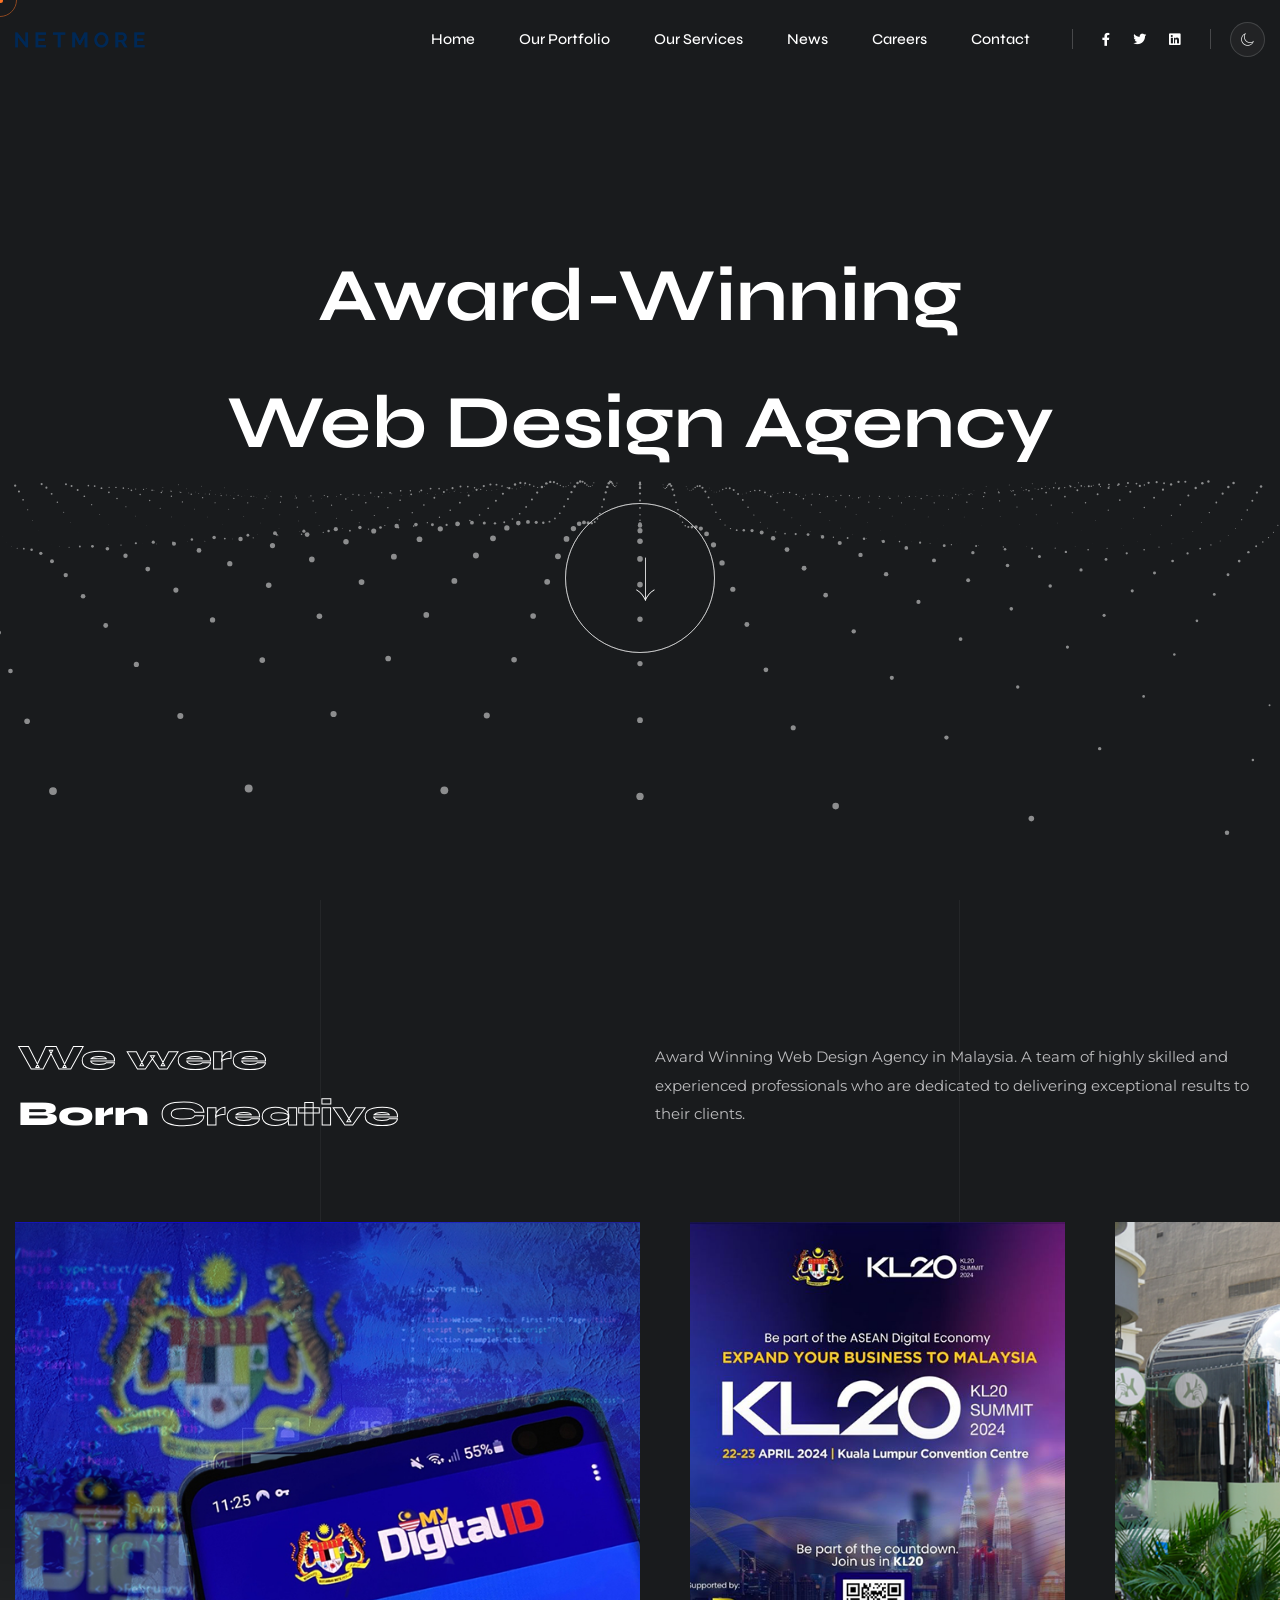
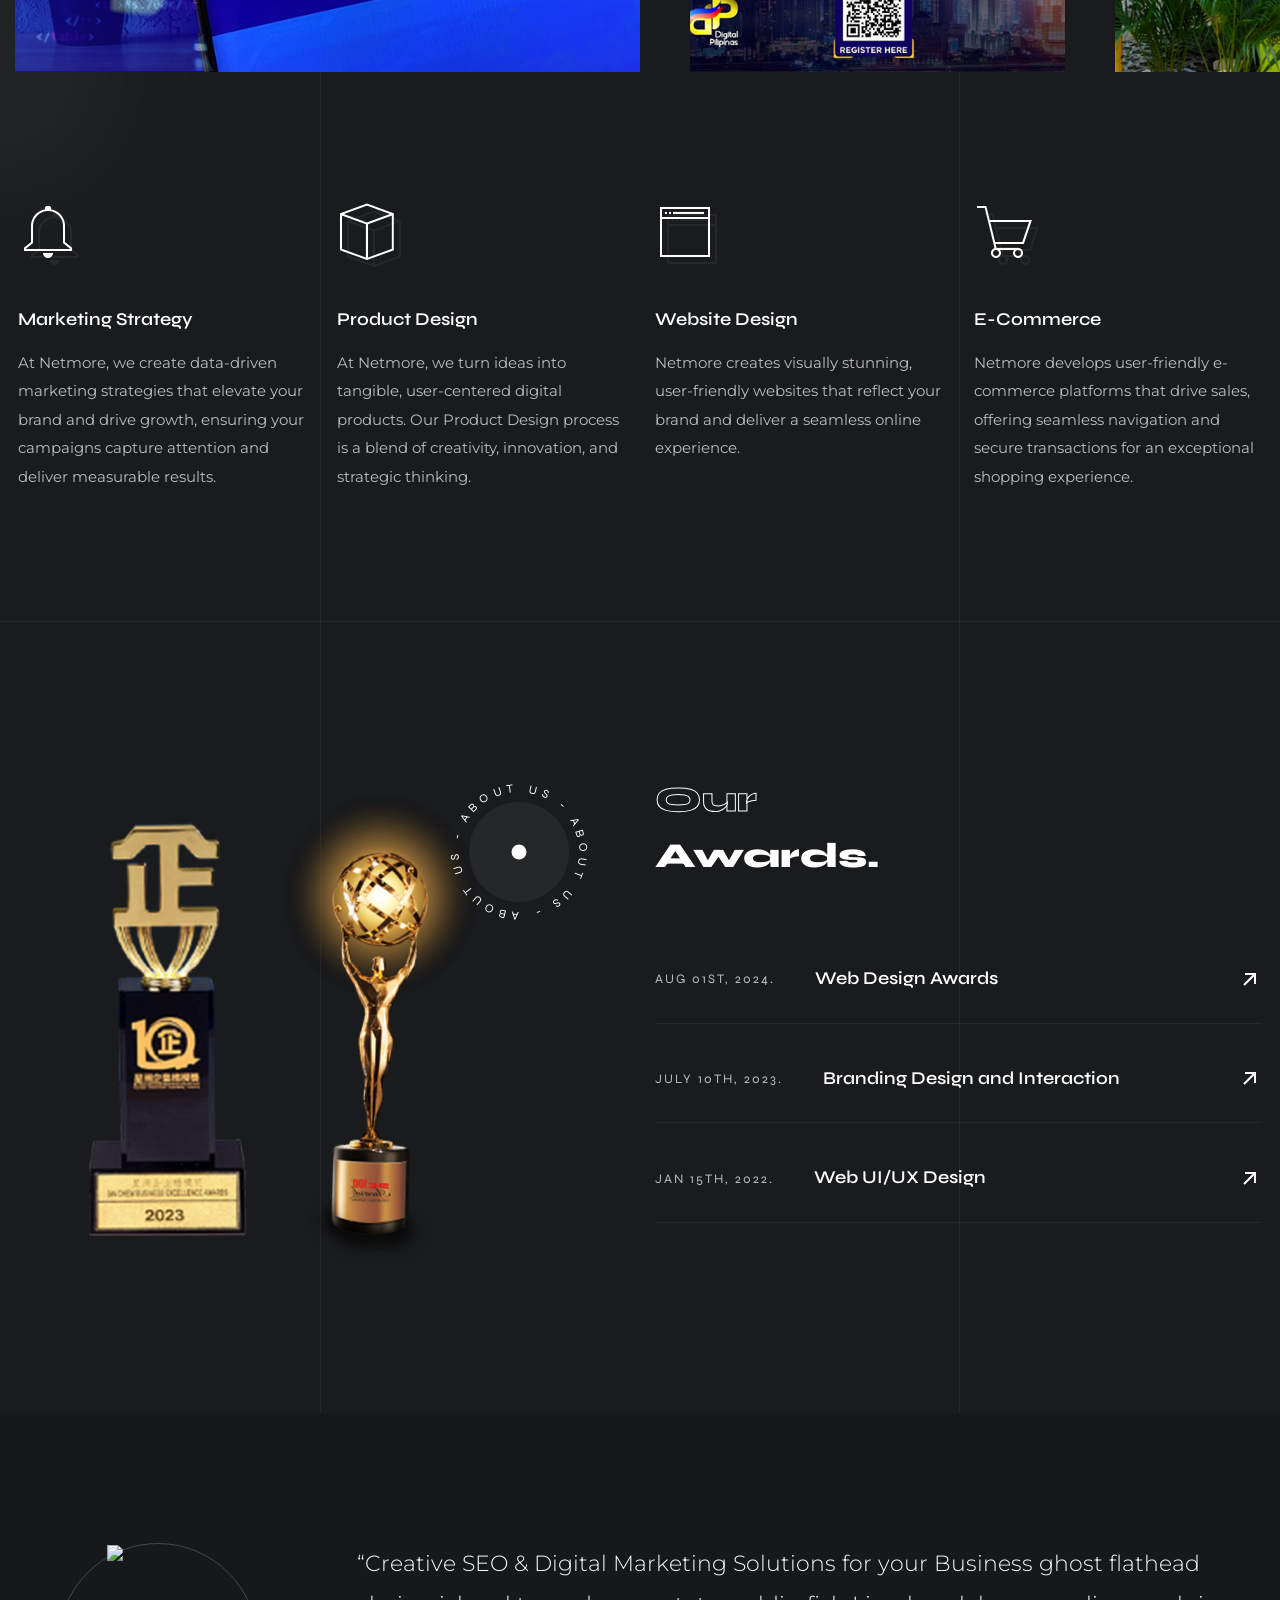
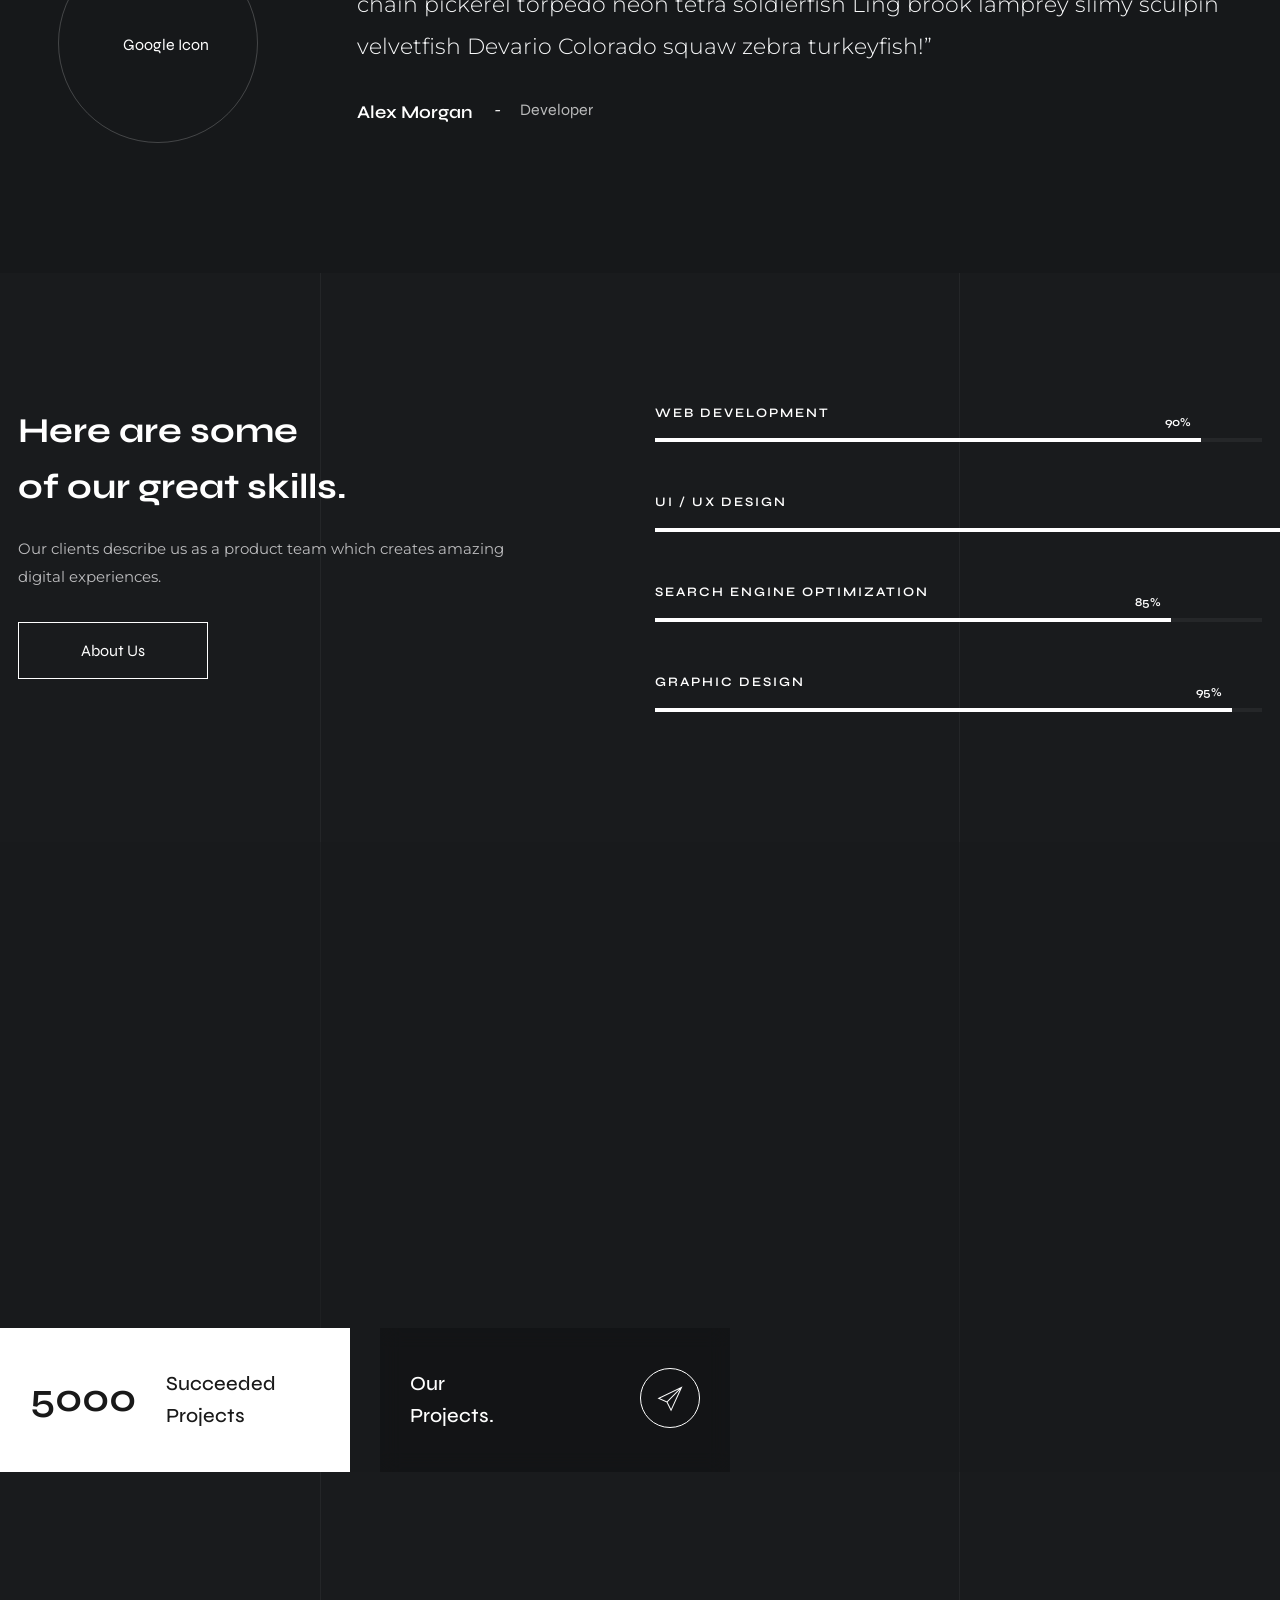
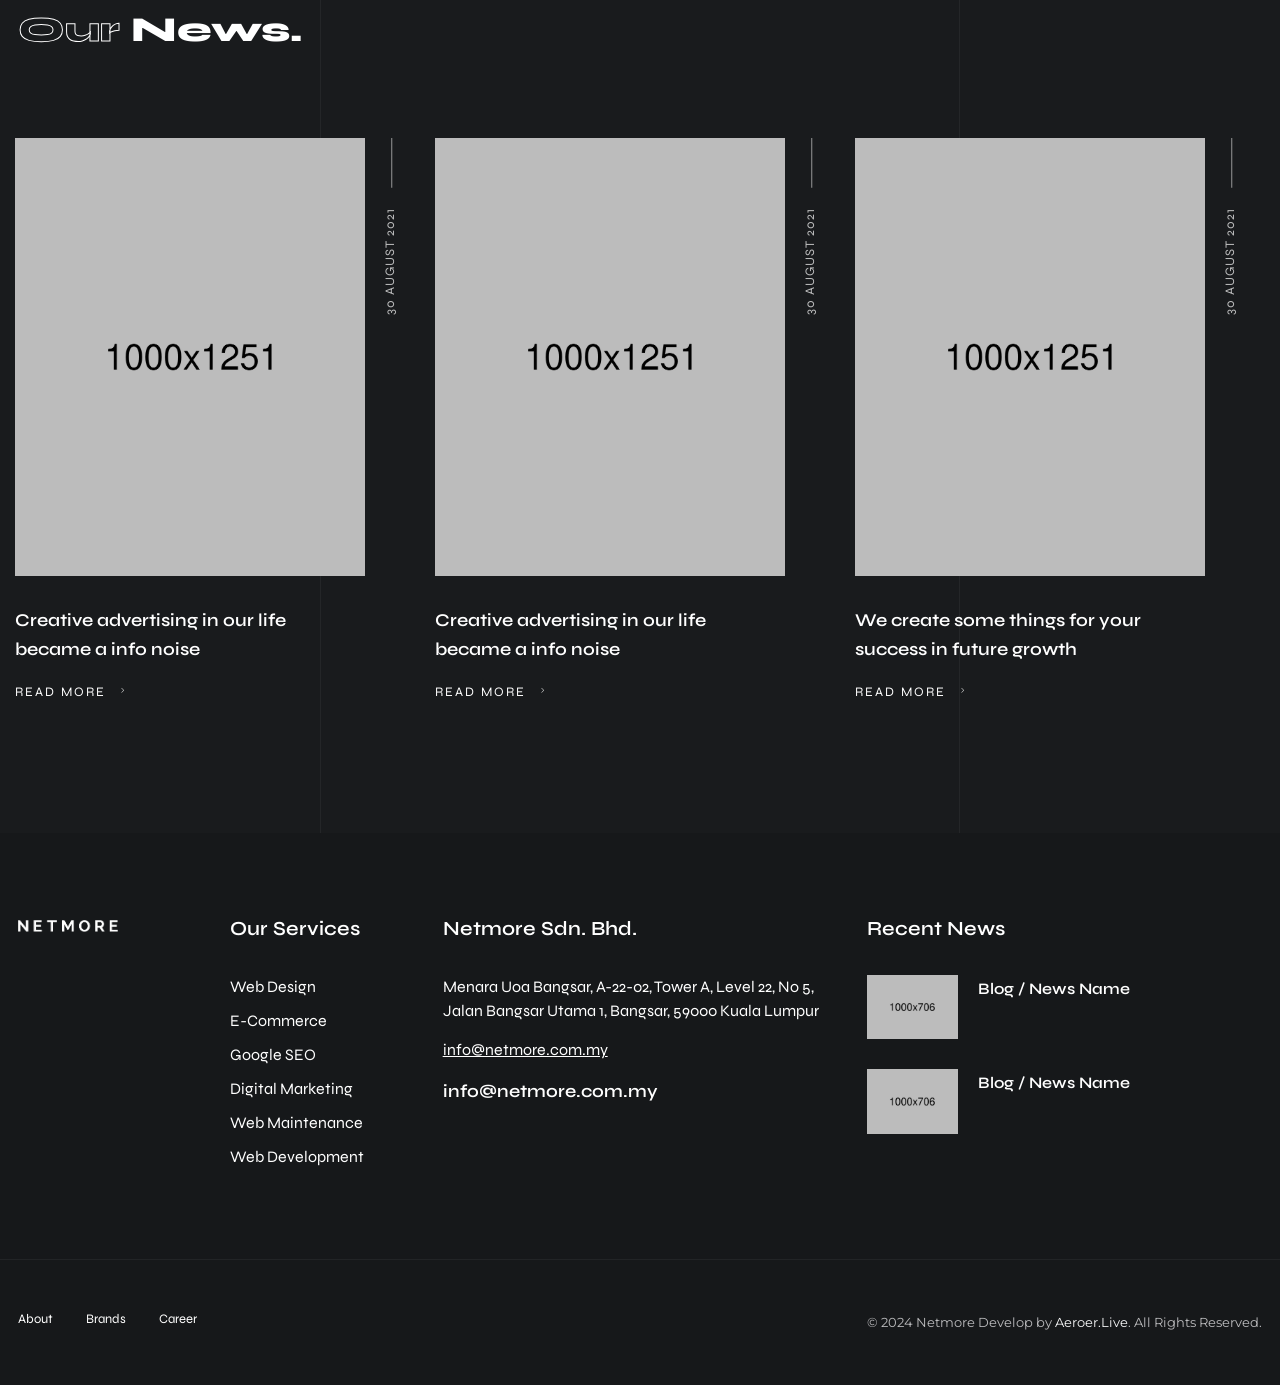
==== index.html @ 102422ed "Add More info in the website" ====
<!DOCTYPE html>
<html lang="en">

<head>

    <!-- Metas -->
    <meta charset="utf-8">
    <meta http-equiv="X-UA-Compatible" content="IE=edge" />
    <meta name="viewport" content="width=device-width, initial-scale=1, maximum-scale=1" />
    <meta name="keywords" content="HTML5 Template Cinzel Multi-Purpose themeforest" />
    <meta name="description" content="Cinzel - Multi-Purpose HTML5 Template" />
    <meta name="author" content="" />

    <!-- Title  -->
    <title>Netmore - Award Winning Web Design Agency Malaysia</title>

    <!-- Favicon -->
    <link rel="shortcut icon" href="assets/img/favicon.ico" />

    <!-- Google Fonts -->
    <link
        href="https://fonts.googleapis.com/css2?family=Montserrat:wght@100;200;300;400;500;600;700;800;900&display=swap"
        rel="stylesheet">
    <link href="https://fonts.googleapis.com/css2?family=Syne:wght@400;500;600;700;800&display=swap" rel="stylesheet">
    <link href="https://fonts.googleapis.com/css2?family=Manrope:wght@200;300;400;500;600;700;800&display=swap"
        rel="stylesheet">

    <!-- Plugins -->
    <link rel="stylesheet" href="assets/css/plugins.css" />

    <!-- Core Style Css -->
    <link rel="stylesheet" href="assets/css/style.css" />

</head>

<body class="h-creative">


    <!-- ==================== Start progress-scroll-button ==================== -->

    <div class="progress-wrap cursor-pointer">
        <svg class="progress-circle svg-content" width="100%" height="100%" viewBox="-1 -1 102 102">
            <path d="M50,1 a49,49 0 0,1 0,98 a49,49 0 0,1 0,-98" />
        </svg>
    </div>

    <!-- ==================== End progress-scroll-button ==================== -->



    <!-- ==================== Start cursor ==================== -->

    <div class="mouse-cursor cursor-outer"></div>
    <div class="mouse-cursor cursor-inner"></div>

    <!-- ==================== End cursor ==================== -->



    <!-- ==================== Start Navbar ==================== -->

    <nav class="navbar navbar-expand-lg light">
        <div class="container-xxl">
            <a class="navbar-brand" href="#0">
                <div class="logo">
                    <div class="logo-light">
                        <img src="image/logo/Netmore-logo-blue-1.png" alt="">
                    </div>
                    <div class="logo-dark">
                        <img src="image/logo/Netmore-logo-blue-1.png" alt="">
                    </div>
                </div>
            </a>

            <div class="collapse navbar-collapse" id="navbarSupportedContent">
                <ul class="navbar-nav">
                    <li class="nav-item dropdown">
                        <a class="nav-link dropdown-toggle" href="index.html" role="button" data-bs-toggle="dropdown"
                            aria-expanded="false">
                            Home
                        </a>
                    </li>

                    <li class="nav-item">
                        <a class="nav-link" href="portfolio.html">
                            Our Portfolio
                        </a>
                    </li>
                    <li class="nav-item dropdown">
                        <a class="nav-link dropdown-toggle" href="#" role="button" data-bs-toggle="dropdown"
                            aria-expanded="false">
                            Our Services
                        </a>
                        <ul class="dropdown-menu">
                            <li><a class="dropdown-item" href="#">web Design</a></li>
                            <li><a class="dropdown-item" href="#">Ecommerce</a></li>
                            <li><a class="dropdown-item" href="#">Google SEO</a></li>
                            <li><a class="dropdown-item" href="#">Digital Marketing</a></li>
                            <li><a class="dropdown-item" href="#">Web Maintenance</a></li>
                            <li><a class="dropdown-item" href="#">Web Development</a></li>
                        </ul>
                    </li>
                    <li class="nav-item dropdown">
                        <a class="nav-link dropdown-toggle" href="#" role="button" data-bs-toggle="dropdown"
                            aria-expanded="false">
                            News
                        </a>
                    </li>
                    <li class="nav-item dropdown">
                        <a class="nav-link dropdown-toggle" href="#" role="button" data-bs-toggle="dropdown"
                            aria-expanded="false">
                            Careers
                        </a>
                    </li>
                    <li class="nav-item">
                        <a class="nav-link" href="pg-contact2.html">
                            Contact
                        </a>
                    </li>
                </ul>
                <div class="nav-info-right d-flex align-items-center">
                    <div class="social">
                        <ul class="rest">
                            <li>
                                <a href="#0"><i class="fab fa-facebook-f"></i></a>
                                <a href="#0"><i class="fab fa-twitter"></i></a>
                                <a href="#0"><i class="fab fa-linkedin"></i></a>
                            </li>
                        </ul>
                    </div>
                    <div class="dark-mode-icon">
                        <button type="button" class="theme-icon">
                            <i aria-hidden="true" class="pe-7s-moon moon" title="Toggle between dark and light mode"></i>
                            <i aria-hidden="true" class="pe-7s-sun sun" title="Toggle between dark and light mode"></i>
                        </button>
                    </div>
                </div>
            </div>

            <button class="navbar-toggler" type="button" data-bs-toggle="collapse"
                data-bs-target="#navbarSupportedContent" aria-controls="navbarSupportedContent" aria-expanded="false"
                aria-label="Toggle navigation">
                <i class="fas fa-bars"></i>
            </button>
        </div>
    </nav>

    <!-- ==================== End Navbar ==================== -->



    <!-- ==================== Start Slider ==================== -->

    <header class="slide-creative position-re full-height valign">
        <div class="container-xxl ontop">
            <div class="row justify-content-center">
                <div class="col-lg-9 col-md-11">
                    <div class="caption text-center">
                        <h1 class="fw-700 mb-30">Award-Winning</h1>
                        <h1 class="fw-700 mb-30">Web Design Agency</h1>
                        <div class="circle-bord" data-scroll-nav="0">
                            <span class="loader-circle"></span>
                            <span class="loader-circle"></span>
                            <div class="arow-down carrow">
                                <svg>
                                    <path
                                        d="M53.824 11.532a.5.5 0 01.352.936c-5.228 1.96-9.475 5.555-12.752 10.797a.5.5 0 01-.848-.53c3.39-5.424 7.81-9.163 13.248-11.203z">
                                    </path>
                                    <path
                                        d="M53.824 12.468a.5.5 0 00.352-.936C48.948 9.572 44.7 5.978 41.424.735a.5.5 0 00-.848.53c3.39 5.424 7.81 9.163 13.248 11.203z">
                                    </path>
                                    <path d="M54 12.5a.5.5 0 100-1H1a.5.5 0 100 1h53z"></path>
                                </svg>
                            </div>
                        </div>
                    </div>
                </div>
            </div>
        </div>
        <div id="home_wave"></div>
    </header>

    <!-- ==================== End Slider ==================== -->

    <main>

        <div class="vline tline"></div>


        <!-- ==================== Start portfolio ==================== -->

        <section class="section-padding pb-0" data-scroll-index="0">
            <div class="container-xxl">
                <div class="row mb-80">
                    <div class="col-lg-5 valign">
                        <div class="sec-head md-mb50">
                            <h3 class="fw-800">
                                <span class="stroke">We were</span> <br> Born <span class="stroke">Creative</span>
                            </h3>
                        </div>
                    </div>
                    <div class="col-lg-6 offset-lg-1 valign">
                        <div class="text">
                            <p>Award Winning Web Design Agency in Malaysia. A team of highly skilled and experienced professionals who are dedicated to delivering exceptional results to their clients.</p>
                        </div>
                    </div>
                </div>
            </div>
            <div class="container-xxl">
                <div class="work-rand-width" data-carousel="swiper" data-items="2" data-space="50" data-speed="1000">
                    <div id="content-carousel-container-unq-4" class="swiper-container" data-swiper="container">
                        <div class="swiper-wrapper curs-scroll">
                            <div class="swiper-slide">
                                <div class="item-title-in imago wow">
                                    <div class="img">
                                        <img src="image/mydigital.png" alt="">
                                    </div>
                                    <div class="info">
                                        <h6><a href="#">My Digital</a></h6>
                                        <span class="sub-title mb-0 mt-10">Web Development</span>
                                    </div>
                                </div>
                            </div>
                            <div class="swiper-slide">
                                <div class="item-title-in imago wow">
                                    <div class="img">
                                        <img src="image/kl20.png" alt="">
                                    </div>
                                    <div class="info">
                                        <h6><a href="#">KL20</a></h6>
                                        <span class="sub-title mb-0 mt-10">Digital Marketing</span>
                                    </div>
                                </div>
                            </div>
                            <div class="swiper-slide">
                                <div class="item-title-in imago wow">
                                    <div class="img">
                                        <img src="image/Koppiku.png" alt="">
                                    </div>
                                    <div class="info">
                                        <h6><a href="#">Koppiku</a></h6>
                                        <span class="sub-title mb-0 mt-10">Google SEO</span>
                                    </div>
                                </div>
                            </div>
                            <div class="swiper-slide">
                                <div class="item-title-in imago wow">
                                    <div class="img">
                                        <img src="image/acutabove.png" alt="">
                                    </div>
                                    <div class="info">
                                        <h6><a href="#">A Cut Above</a></h6>
                                        <span class="sub-title mb-0 mt-10">Web Development</span>
                                    </div>
                                </div>
                            </div>
                            <div class="swiper-slide">
                                <div class="item-title-in imago wow">
                                    <div class="img">
                                        <img src="image/Thomson-hospital.png" alt="">
                                    </div>
                                    <div class="info">
                                        <h6><a href="#">Thomson Hospital</a></h6>
                                        <span class="sub-title mb-0 mt-10">Web Maintenance</span>
                                    </div>
                                </div>
                            </div>
                        </div>
                    </div>
                </div>
            </div>
        </section>

        <!-- ==================== End portfolio ==================== -->



        <!-- ==================== Start services ==================== -->

        <section class="hero-serv section-padding">
            <div class="container-xxl">
                <div class="row">
                    <div class="col-lg-3 col-md-6">
                        <div class="sim-serv md-mb50">
                            <div class="icons mb-40">
                                <span class="icon fz-60 pe-7s-bell"></span>
                                <span class="icon shad fz-60 pe-7s-bell"></span>
                            </div>
                            <h6 class="mb-15">Marketing Strategy</h6>
                            <p>At Netmore, we create data-driven marketing strategies that elevate your brand and drive growth, ensuring your campaigns capture attention and deliver measurable results.</p>
                        </div>
                    </div>
                    <div class="col-lg-3 col-md-6">
                        <div class="sim-serv md-mb50">
                            <div class="icons mb-40">
                                <span class="icon fz-60 pe-7s-box2"></span>
                                <span class="icon shad fz-60 pe-7s-box2"></span>
                            </div>
                            <h6 class="mb-15">Product Design</h6>
                            <p>At Netmore, we turn ideas into tangible, user-centered digital products. Our Product Design process is a blend of creativity, innovation, and strategic thinking.</p>
                        </div>
                    </div>
                    <div class="col-lg-3 col-md-6">
                        <div class="sim-serv sm-mb50">
                            <div class="icons mb-40">
                                <span class="icon fz-60 pe-7s-browser"></span>
                                <span class="icon shad fz-60 pe-7s-browser"></span>
                            </div>
                            <h6 class="mb-15">Website Design</h6>
                            <p>Netmore creates visually stunning, user-friendly websites that reflect your brand and deliver a seamless online experience.
                            </p>
                        </div>
                    </div>
                    <div class="col-lg-3 col-md-6">
                        <div class="sim-serv">
                            <div class="icons mb-40">
                                <span class="icon fz-60 pe-7s-cart"></span>
                                <span class="icon shad fz-60 pe-7s-cart"></span>
                            </div>
                            <h6 class="mb-15">E-Commerce</h6>
                            <p>Netmore develops user-friendly e-commerce platforms that drive sales, offering seamless navigation and secure transactions for an exceptional shopping experience.</p>
                        </div>
                    </div>
                </div>
            </div>
        </section>

        <!-- ==================== End services ==================== -->



        <!-- ==================== Start awards ==================== -->

        <section class="awards-list intro-box">
            <div class="container-xxl bord-thin-top section-padding">
                <div class="row">
                    <div class="col-lg-5">
                        <div class="img md-mb50">
                            <img src="image/awards/awards02.png" alt="Awards">
                            <div class="vid-show non-icon md-hide">
                                <div class="rotate-circle fz-30 text-u">
                                    <svg class="textcircle" viewBox="0 0 500 500">
                                        <defs>
                                            <path id="textcircle"
                                                d="M250,400 a150,150 0 0,1 0,-300a150,150 0 0,1 0,300Z">
                                            </path>
                                        </defs>
                                        <text>
                                            <textPath xlink:href="#textcircle" textLength="900">About Us - About Us
                                                -
                                                About Us -</textPath>
                                        </text>
                                    </svg>
                                </div>
                            </div>
                        </div>
                    </div>
                    <div class="col-lg-6 offset-lg-1 valign">
                        <div class="list-bord full-width">
                            <div class="sec-head mb-80">
                                <h3 class="fw-800">
                                    <span class="stroke">Our</span> <br> Awards.
                                </h3>
                            </div>
                            <ul class="rest">
                                <li class="pb-30 mb-40 bord-thin-bottom">
                                    <div class="d-flex align-items-center">
                                        <div class="date">
                                            <span class="sub-title mb-0 opacity-7">Aug 01st, 2024.</span>
                                        </div>
                                        <div class="title ml-40">
                                            <h6>Web Design Awards</h6>
                                        </div>
                                        <div class="arow ml-auto">
                                            <a href="#">
                                                <svg width="24" height="24" viewBox="0 0 24 24" fill="none" xmlns="http://www.w3.org/2000/svg"><path fill-rule="evenodd" clip-rule="evenodd" d="M14.5859 8H7.00008V6H18.0001V17H16.0001V9.41421L6.70718 18.7071L5.29297 17.2929L14.5859 8Z" fill="currentColor"></path></svg>
                                            </a>
                                        </div>
                                    </div>
                                </li>
                                <li class="pb-30 mb-40 bord-thin-bottom">
                                    <div class="d-flex align-items-center">
                                        <div class="date">
                                            <span class="sub-title mb-0 opacity-7">July 10th, 2023.</span>
                                        </div>
                                        <div class="title ml-40">
                                            <h6>Branding Design and Interaction </h6>
                                        </div>
                                        <div class="arow ml-auto">
                                            <a href="#">
                                                <svg width="24" height="24" viewBox="0 0 24 24" fill="none" xmlns="http://www.w3.org/2000/svg"><path fill-rule="evenodd" clip-rule="evenodd" d="M14.5859 8H7.00008V6H18.0001V17H16.0001V9.41421L6.70718 18.7071L5.29297 17.2929L14.5859 8Z" fill="currentColor"></path></svg>
                                            </a>
                                        </div>
                                    </div>
                                </li>
                                <li class="pb-30 mb-40 bord-thin-bottom">
                                    <div class="d-flex align-items-center">
                                        <div class="date">
                                            <span class="sub-title mb-0 opacity-7">Jan 15th, 2022.</span>
                                        </div>
                                        <div class="title ml-40">
                                            <h6>Web UI/UX Design</h6>
                                        </div>
                                        <div class="arow ml-auto">
                                            <a href="#">
                                                <svg width="24" height="24" viewBox="0 0 24 24" fill="none" xmlns="http://www.w3.org/2000/svg"><path fill-rule="evenodd" clip-rule="evenodd" d="M14.5859 8H7.00008V6H18.0001V17H16.0001V9.41421L6.70718 18.7071L5.29297 17.2929L14.5859 8Z" fill="currentColor"></path></svg>
                                            </a>
                                        </div>
                                    </div>
                                </li>
                            </ul>
                        </div>
                    </div>
                </div>
            </div>
        </section>

        <!-- ==================== End awards ==================== -->



        <!-- ==================== Start Testimonials ==================== -->

        <section class="testim-simple section-padding sub-bg">
            <div class="container">
                <div class="row">
                    <div class="col-lg-3 valign">
                        <div class="qoute-icon md-mb50">
                            <div class="qout-icon">
                                <img src="image/" alt="Google Icon" width="82" height="79">
                            </div>
                            
                        </div>
                    </div>
                    <div class="col-lg-9">
                        <div class="testimonials simp" data-carousel="swiper" data-items="1" data-loop="true"
                            data-space="30" data-speed="1000">
                            <div id="content-carousel-container-unq-5" class="swiper-container" data-swiper="container">
                                <div class="swiper-wrapper curs-scroll">
                                    <div class="swiper-slide">
                                        <div class="item">
                                            <p class="text-light fz-22 fw-300">“Creative SEO & Digital Marketing
                                                Solutions for your Business ghost flathead chain pickerel torpedo neon
                                                tetra soldierfish Ling brook lamprey slimy sculpin velvetfish Devario
                                                Colorado squaw zebra turkeyfish!”</p>
                                            <div class="info flex mt-30">
                                                <h6 class="mr-20">Alex Morgan</h6>
                                                <i>-</i>
                                                <span class="opacity-7 ml-20">Developer</span>
                                            </div>
                                        </div>
                                    </div>
                                    <div class="swiper-slide">
                                        <div class="item">
                                            <p class="text-light fz-22 fw-300">“Creative SEO & Digital Marketing
                                                Solutions for your Business ghost flathead chain pickerel torpedo neon
                                                tetra soldierfish Ling brook lamprey slimy sculpin velvetfish Devario
                                                Colorado squaw zebra turkeyfish!”</p>
                                            <div class="info flex mt-30">
                                                <h6 class="mr-20">Alex Morgan</h6>
                                                <i>-</i>
                                                <span class="opacity-7 ml-20">Developer</span>
                                            </div>
                                        </div>
                                    </div>
                                    <div class="swiper-slide">
                                        <div class="item">
                                            <p class="text-light fz-22 fw-300">“Creative SEO & Digital Marketing
                                                Solutions for your Business ghost flathead chain pickerel torpedo neon
                                                tetra soldierfish Ling brook lamprey slimy sculpin velvetfish Devario
                                                Colorado squaw zebra turkeyfish!”</p>
                                            <div class="info flex mt-30">
                                                <h6 class="mr-20">Alex Morgan</h6>
                                                <i>-</i>
                                                <span class="opacity-7 ml-20">Developer</span>
                                            </div>
                                        </div>
                                    </div>
                                </div>
                            </div>
                        </div>
                    </div>
                </div>
            </div>
        </section>

        <!-- ==================== End Testimonials ==================== -->



        <!-- ==================== Start team ==================== -->

        <!-- <section>
            <div class="container-fluid rest">
                <div class="team-carsouel" data-carousel="swiper" data-items="4" data-loop="true" data-space="30"
                    data-speed="1000">
                    <div id="content-carousel-container-unq-6" class="swiper-container" data-swiper="container">
                        <div class="swiper-wrapper curs-scroll">
                            <div class="swiper-slide">
                                <div class="item">
                                    <div class="img">
                                        <img src="assets/img/team/t1.jpg" alt="">
                                        <div class="info text-center mt-30">
                                            <h6>Alex Zain</h6>
                                            <span class="sub-title mb-0 mt-10">ART Designer</span>
                                        </div>
                                    </div>
                                </div>
                            </div>
                            <div class="swiper-slide">
                                <div class="item">
                                    <div class="img">
                                        <img src="assets/img/team/t2.jpg" alt="">
                                        <div class="info text-center mt-30">
                                            <h6>Alex Zain</h6>
                                            <span class="sub-title mb-0 mt-10">ART Designer</span>
                                        </div>
                                    </div>
                                </div>
                            </div>
                            <div class="swiper-slide">
                                <div class="item">
                                    <div class="img">
                                        <img src="assets/img/team/t3.jpg" alt="">
                                        <div class="info text-center mt-30">
                                            <h6>Alex Zain</h6>
                                            <span class="sub-title mb-0 mt-10">ART Designer</span>
                                        </div>
                                    </div>
                                </div>
                            </div>
                            <div class="swiper-slide">
                                <div class="item">
                                    <div class="img">
                                        <img src="assets/img/team/t4.jpg" alt="">
                                        <div class="info text-center mt-30">
                                            <h6>Alex Zain</h6>
                                            <span class="sub-title mb-0 mt-10">ART Designer</span>
                                        </div>
                                    </div>
                                </div>
                            </div>
                            <div class="swiper-slide">
                                <div class="item">
                                    <div class="img">
                                        <img src="assets/img/team/t2.jpg" alt="">
                                        <div class="info text-center mt-30">
                                            <h6>Alex Zain</h6>
                                            <span class="sub-title mb-0 mt-10">ART Designer</span>
                                        </div>
                                    </div>
                                </div>
                            </div>
                        </div>
                    </div>
                </div>
            </div>
        </section> -->

        <!-- ==================== Start team ==================== -->



        <!-- ==================== Start skills ==================== -->

        <section class="section-padding">
            <div class="container-xxl">
                <div class="row">
                    <div class="col-lg-5">
                        <div class="cont md-mb50">
                            <h3 class="wow fw-700 mb-20">Here are some <br>
                                of our great skills.</h3>
                            <p>Our clients describe us as a product team which creates amazing digital experiences.</p>
                            <a href="pg-about-us2.html" class="mt-30 butn butn-lg butn-bord">
                                <span>About Us</span>
                            </a>
                        </div>
                    </div>
                    <div class="col-lg-6 offset-lg-1 valign">
                        <div class="skills-box full-width">
                            <div class="skill-item mb-50">
                                <h6 class="sub-title">Web Development</h6>
                                <div class="skill-progress">
                                    <div class="progres custom-font" data-value="90%"></div>
                                </div>
                            </div>
                            <div class="skill-item mb-50">
                                <h6 class="sub-title">UI / UX Design</h6>
                                <div class="skill-progress">
                                    <div class="progres custom-font" data-value="950%"></div>
                                </div>
                            </div>
                            <div class="skill-item mb-50">
                                <h6 class="sub-title">Search Engine Optimization</h6>
                                <div class="skill-progress">
                                    <div class="progres custom-font" data-value="85%"></div>
                                </div>
                            </div>
                            <div class="skill-item">
                                <h6 class="sub-title">Graphic Design</h6>
                                <div class="skill-progress">
                                    <div class="progres custom-font" data-value="95%"></div>
                                </div>
                            </div>
                        </div>
                    </div>
                </div>
            </div>
        </section>

        <!-- ==================== End skills ==================== -->



        <!-- ==================== Start video ==================== -->

        <section class="video states bg-img parallaxie valign" data-background="image/Netmore.jpg"
            data-overlay-dark="5">
            <div class="container-xxl box position-re">
                <ul class="rest">
                    <li class="sd-light">
                        <span class="numb">5000</span>
                        <h5>Succeeded <br> Projects</h5>
                    </li>
                    <li class="blur">
                        <h5>
                            Our <br> Projects.</h5>
                        <span class="icon pe-7s-paper-plane"></span>
                    </li>
                </ul>
            </div>
        </section>

        <!-- ==================== Start video ==================== -->



        <!-- ==================== Start Blog ==================== -->

        <section class="blog-modern section-padding">
            <div class="container-xxl">
                <div class="row">
                    <div class="col-lg-7">
                        <div class="sec-head mb-80">
                            <h3 class="fw-800">
                                <span class="stroke">Our</span> News.
                            </h3>
                        </div>
                    </div>
                </div>
            </div>
            <div class="container-xxl">

                <div class="blog-carsouel" data-carousel="swiper" data-items="3" data-loop="true" data-space="10"
                    data-speed="1000">
                    <div id="content-carousel-container-unq-7" class="swiper-container" data-swiper="container">
                        <div class="swiper-wrapper curs-scroll">
                            <div class="swiper-slide">
                                <div class="item">
                                    <div class="img">
                                        <img src="assets/img/blog/h1.jpg" alt="">
                                        <div class="date">
                                            <a href="blog-post.html">30 august 2021</a>
                                        </div>
                                    </div>
                                    <div class="cont mt-30">
                                        <h6>
                                            <a href="blog-post.html">Creative advertising in our life became a info
                                                noise</a>
                                        </h6>
                                        <a href="blog-post.html" class="mt-20 mb-0 sub-title">Read More <i
                                                class="pe-7s-angle-right ml-5"></i></a>
                                    </div>
                                </div>
                            </div>
                            <div class="swiper-slide">
                                <div class="item">
                                    <div class="img">
                                        <img src="assets/img/blog/h2.jpg" alt="">
                                        <div class="date">
                                            <a href="blog-post.html">30 august 2021</a>
                                        </div>
                                    </div>
                                    <div class="cont mt-30">
                                        <h6>
                                            <a href="blog-post.html">Creative advertising in our life became a info
                                                noise</a>
                                        </h6>
                                        <a href="blog-post.html" class="mt-20 mb-0 sub-title">Read More <i
                                                class="pe-7s-angle-right ml-5"></i></a>
                                    </div>
                                </div>
                            </div>
                            <div class="swiper-slide">
                                <div class="item">
                                    <div class="img">
                                        <img src="assets/img/blog/h3.jpg" alt="">
                                        <div class="date">
                                            <a href="blog-post.html">30 august 2021</a>
                                        </div>
                                    </div>
                                    <div class="cont mt-30">
                                        <h6>
                                            <a href="blog-post.html">We create some things for your success in future
                                                growth</a>
                                        </h6>
                                        <a href="blog-post.html" class="mt-20 mb-0 sub-title">Read More <i
                                                class="pe-7s-angle-right ml-5"></i></a>
                                    </div>
                                </div>
                            </div>
                        </div>
                    </div>
                </div>
            </div>
        </section>

        <!-- ==================== End Blog ==================== -->


    </main>


    <!-- ==================== Start Footer ==================== -->

    <footer class="main-footer sub-bg">

        <div class="container-xxl pt-80 pb-80">
            <div class="row">
                <div class="col-lg-2 col-md-6">
                    <div class="clumn md-mb50">
                        <div class="logo">
                            <a href="#0">
                                <img src="image/logo/Netmore-logo-white.png" alt="">
                            </a>
                        </div>
                    </div>
                </div>
                <div class="col-lg-2 col-md-6">
                    <div class="clumn md-mb50">
                        <h5 class="title fw-600 fz-20 mb-30">Our Services</h5>
                        <ul class="cmp-links">
                            <li class="mb-10">
                                <a href="#">Web Design</a>
                            </li>
                            <li class="mb-10">
                                <a href="#">E-Commerce</a>
                            </li>
                            <li class="mb-10">
                                <a href="#">Google SEO</a>
                            </li>
                            <li class="mb-10">
                                <a href="#">Digital Marketing</a>
                            </li>
                            <li class="mb-10">
                                <a href="#">Web Maintenance</a>
                            </li>
                            <li class="mb-10">
                                <a href="#">Web Development</a>
                            </li>
                        </ul>
                    </div>
                </div>
                <div class="col-lg-4 col-md-6">
                    <div class="clumn sm-mb50">
                        <h5 class="title fw-600 fz-20 mb-30">Netmore Sdn. Bhd.</h5>
                        <ul class="address">
                            <li class="adrs mb-15">Menara Uoa Bangsar, A-22-02, Tower A, Level 22, No 5, Jalan Bangsar Utama 1, Bangsar, 59000 Kuala Lumpur</li>
                            <li class="eml underline mb-15">
                                <a href="mailto:info@netmore.com.my">info@netmore.com.my</a>
                            </li>
                            <li class="tel">
                                <h6>info@netmore.com.my</h6>
                            </li>
                        </ul>
                    </div>
                </div>
                <div class="col-lg-4 col-md-6">
                    <div class="clumn">
                        <h5 class="title fw-600 fz-20 mb-30">Recent News</h5>
                        <ul class="rc-post">
                            <li>
                                <a href="blog-list.html" class="flex mb-30">
                                    <div class="img">
                                        <img src="assets/img/blog/c3.jpg" alt="">
                                    </div>
                                    <div class="cont">
                                        <h6 class="fz-16 line-height-28">Blog / News Name</h6>
                                    </div>
                                </a>
                            </li>
                            <li>
                                <a href="blog-list.html" class="flex">
                                    <div class="img">
                                        <img src="assets/img/blog/c1.jpg" alt="">
                                    </div>
                                    <div class="cont">
                                        <h6 class="fz-16 line-height-28">Blog / News Name</h6>
                                    </div>
                                </a>
                            </li>
                        </ul>
                    </div>
                </div>
            </div>
        </div>

        <div class="sub-footer pb-50 pt-50 bord-thin-top">
            <div class="container-xxl">
                <div class="row">
                    <div class="col-lg-6">
                        <div class="horizontal-link fz-13">
                            <ul class="rest">
                                <li class="mr-30">
                                    <a href="#">About</a>
                                </li>
                                <li class="mr-30">
                                    <a href="#">Brands</a>
                                </li>
                                <li>
                                    <a href="#">Career</a>
                                </li>
                            </ul>
                        </div>
                    </div>
                    <div class="col-lg-6">
                        <div class="copyrights d-flex justify-content-end">
                            <p class="fz-13">© 2024 Netmore Develop by <a class="text-light" href="https://aeroer.live/" target="_blank">Aeroer.Live</a>. All Rights Reserved.</p>
                        </div>
                    </div>
                </div>
            </div>
        </div>
    </footer>

    <!-- ==================== End Footer ==================== -->










    <!-- jQuery -->
    <script src="assets/js/jquery-3.6.0.min.js"></script>
    <script src="assets/js/jquery-migrate-3.4.0.min.js"></script>

    <!-- plugins -->
    <script src="assets/js/plugins.js"></script>

    <!-- custom scripts -->
    <script src="assets/js/scripts.js"></script>

    <script src="assets/js/three.min.js"></script>

    <script src="assets/js/cdemo.js"></script>


</body>

</html>
---- assets/css/style.css ----
@charset "UTF-8";
/*-----------------------------------------------------------------------------------

    Theme Name: Cinzel
    Theme URI: http://
    Description: Creative Agency & Portfolio
    Author: ThemesCamp
    Author URI: http://themeforest.net/user/ThemesCamp
    Version: 1.0

-----------------------------------------------------------------------------------*/
/* ----------------------------------------------------------------

== Table Of Content

    |--- BASE

        |- utility
        |- typography
        |- helper classes

    |--- SHORTCODES

        |- extra
        |- overlay
        |- section-heading
        |- buttons
        |- navbar
        |- sliders
        |- intro
        |- feature-box
        |- clients
        |- counter
        |- portfolio
        |- process
        |- progress-bar
        |- tabs
        |- team
        |- testimonials
        |- blog
        |- contact-form
        |- footers

    |--- BASE

        |- Colors Skin


    |--- BASE

        |- responsive
	


---------------------------------------------------------------- */
/* ====================== [ Start Utility  ] ====================== */
@media screen and (max-width: 768px) {
  .container, .container-md, .container-sm {
    max-width: 720px; } }

@media screen and (max-width: 576px) {
  .container, .container-sm {
    max-width: 540px; } }

@media screen and (min-width: 1400px) {
  .container, .container-lg, .container-md, .container-sm, .container-xl, .container-xxl {
    max-width: 1320px; } }

@media screen and (min-width: 1200px) {
  .container, .container-lg, .container-md, .container-sm, .container-xl {
    max-width: 1200px; } }

.container, .container-fluid, .container-lg, .container-md, .container-sm, .container-xl, .container-xxl {
  padding-right: 15px;
  padding-left: 15px;
  width: 100%;
  margin-right: auto;
  margin-left: auto; }

/* ====================== [ End Utility  ] ====================== */
/* ====================== [ Start Typography  ] ====================== */
* {
  margin: 0;
  padding: 0;
  -webkit-box-sizing: border-box;
  box-sizing: border-box;
  outline: none;
  list-style: none; }

html {
  -webkit-box-sizing: border-box;
  box-sizing: border-box;
  -webkit-font-smoothing: antialiased; }

body {
  color: #fff;
  background: #191b1d;
  line-height: 1.5;
  font-family: 'Syne', sans-serif;
  font-weight: 400;
  overflow-x: hidden !important; }
  body.bg-dots {
    position: relative; }
    body.bg-dots .dots-bg {
      position: absolute;
      top: 0;
      left: 0;
      width: 100%;
      height: 100%;
      background-size: contain;
      background-repeat: repeat;
      z-index: -1;
      pointer-events: none;
      opacity: .5; }
  body.h-minimal {
    background: #191b1d;
    font-family: 'Syne', sans-serif; }
    body.h-minimal .bg-dark {
      background: #191b1d !important; }
    body.h-minimal h6 {
      font-weight: 600; }

.main-content {
  background: #191b1d;
  position: relative;
  z-index: 9; }

.row > * {
  padding-left: 15px;
  padding-right: 15px;
  margin-top: 0; }

img {
  width: 100%;
  height: auto; }

h1 {
  font-size: 55px; }

h2 {
  font-size: 40px; }

h3 {
  font-size: 35px; }

h4 {
  font-size: 30px; }

h5 {
  font-size: 25px; }

h6 {
  font-size: 18px; }

h1, h2, h3, h4, h5, h6 {
  margin: 0;
  line-height: 1.6;
  font-weight: 600; }

p {
  color: #bcbcbe;
  font-size: 15px;
  font-weight: 400;
  font-family: 'Montserrat', sans-serif;
  line-height: 1.9;
  margin: 0; }

[data-overlay-dark] p,
.bg-dark p,
.bg-color p {
  color: #d6d7da; }

a, a:hover {
  color: inherit; }

span {
  display: inline-block; }

a {
  display: inline-block;
  text-decoration: none; }
  a:hover {
    text-decoration: none; }

figure {
  margin: 0; }

.index-marg {
  padding-left: 100px; }

.sub-bg .main-marq:after {
  background: -webkit-linear-gradient(right, #16181a, rgba(255, 255, 255, 0) 220px, rgba(255, 255, 255, 0) calc(100% - 220px), #16181a);
  background: -o-linear-gradient(right, #16181a, rgba(255, 255, 255, 0) 220px, rgba(255, 255, 255, 0) calc(100% - 220px), #16181a);
  background: linear-gradient(to left, #16181a, rgba(255, 255, 255, 0) 220px, rgba(255, 255, 255, 0) calc(100% - 220px), #16181a); }

/* ====================== [ End Typography  ] ====================== */
/* ====================== [ Start circle-bord ] ====================== */
.circle-bord {
  position: relative;
  width: 150px;
  height: 150px;
  margin: auto;
  cursor: pointer; }
  .circle-bord .loader-circle {
    display: block;
    position: absolute;
    border-radius: 50%;
    left: 50%;
    top: 50%;
    -webkit-transform: translate(-50%, -50%);
    -ms-transform: translate(-50%, -50%);
    transform: translate(-50%, -50%);
    width: 150px;
    height: 150px;
    -webkit-animation-name: SpinAround;
    animation-name: SpinAround;
    -webkit-animation-iteration-count: infinite;
    animation-iteration-count: infinite;
    -webkit-animation-duration: 2s;
    animation-duration: 2s;
    -webkit-animation-fill-mode: both;
    animation-fill-mode: both;
    -webkit-animation-timing-function: linear;
    animation-timing-function: linear;
    border: 1px solid rgba(255, 255, 255, 0.5); }
  .circle-bord .loader-circle:nth-of-type(1) {
    animation-direction: reverse;
    -webkit-transform-origin: 49.6% 49.8%;
    -ms-transform-origin: 49.6% 49.8%;
    transform-origin: 49.6% 49.8%; }
  .circle-bord .loader-circle:nth-of-type(2) {
    -webkit-transform-origin: 49.5% 48.8%;
    -ms-transform-origin: 49.5% 48.8%;
    transform-origin: 49.5% 48.8%; }
  .circle-bord .carrow {
    position: absolute;
    top: 50%;
    left: 50%;
    width: 0;
    -webkit-transform: scale(0.8);
    -ms-transform: scale(0.8);
    transform: scale(0.8); }
    .circle-bord .carrow.arow-down {
      left: calc(50% - 25px);
      top: 45%; }
      .circle-bord .carrow.arow-down svg {
        -webkit-transform: rotateZ(90deg);
        -ms-transform: rotate(90deg);
        transform: rotateZ(90deg); }
    .circle-bord .carrow svg {
      width: 70px;
      height: 30px;
      fill: #fff; }
  .circle-bord.sml {
    width: 100px;
    height: 100px; }
    .circle-bord.sml .loader-circle {
      width: 100px;
      height: 100px; }
    .circle-bord.sml .carrow svg {
      width: 60px; }
    .circle-bord.sml .carrow.arow-down {
      top: 40%; }

@-webkit-keyframes SpinAround {
  0% {
    -webkit-transform: translate(-50%, -50%) rotate(0);
    transform: translate(-50%, -50%) rotate(0); }
  100% {
    -webkit-transform: translate(-50%, -50%) rotate(-360deg);
    transform: translate(-50%, -50%) rotate(-360deg); } }

@keyframes SpinAround {
  0% {
    -webkit-transform: translate(-50%, -50%) rotate(0);
    transform: translate(-50%, -50%) rotate(0); }
  100% {
    -webkit-transform: translate(-50%, -50%) rotate(-360deg);
    transform: translate(-50%, -50%) rotate(-360deg); } }

.rotate-circle {
  -webkit-animation-name: rotateCircle;
  animation-name: rotateCircle;
  -webkit-animation-duration: 8s;
  animation-duration: 8s;
  -webkit-animation-iteration-count: infinite;
  animation-iteration-count: infinite;
  -webkit-animation-timing-function: linear;
  animation-timing-function: linear; }

@-webkit-keyframes rotateCircle {
  0% {
    -webkit-transform: rotate(0deg);
    transform: rotate(0deg); }
  100% {
    -webkit-transform: rotate(360deg);
    transform: rotate(360deg); } }

@keyframes rotateCircle {
  0% {
    -webkit-transform: rotate(0deg);
    transform: rotate(0deg); }
  100% {
    -webkit-transform: rotate(360deg);
    transform: rotate(360deg); } }

/* ====================== [ End circle-bord ] ====================== */
/* ====================== [ Start lines ] ====================== */
main {
  position: relative; }
  main .vline {
    position: absolute;
    top: 0;
    left: 25%;
    width: 50%;
    height: 100%;
    border-right: 1px solid #eee;
    border-left: 1px solid #eee;
    z-index: -1;
    pointer-events: none;
    opacity: .05; }
    main .vline:after {
      content: '';
      position: absolute;
      top: 0;
      bottom: 0;
      left: 50%;
      border-left: 1px solid #eee; }
    main .vline.tline:after {
      display: none; }
  main .slines {
    position: absolute;
    width: 100%;
    height: 100%;
    top: 0;
    left: 0;
    z-index: -1;
    pointer-events: none;
    opacity: .05; }
    main .slines span {
      width: 16.666666%;
      border-left: 1px solid #eee;
      border-right: 1px solid #eee;
      height: 100%; }

/* ====================== [ End lines ] ====================== */
/* ====================== [ Start marquee ] ====================== */
.main-marq {
  position: relative;
  padding: 0; }
  .main-marq:after {
    content: '';
    position: absolute;
    top: -30px;
    bottom: -30px;
    left: -30px;
    right: -30px;
    pointer-events: none;
    background: -webkit-linear-gradient(right, #191b1d, rgba(255, 255, 255, 0) 220px, rgba(255, 255, 255, 0) calc(100% - 220px), #191b1d);
    background: -o-linear-gradient(right, #191b1d, rgba(255, 255, 255, 0) 220px, rgba(255, 255, 255, 0) calc(100% - 220px), #191b1d);
    background: linear-gradient(to left, #191b1d, rgba(255, 255, 255, 0) 220px, rgba(255, 255, 255, 0) calc(100% - 220px), #191b1d); }
  .main-marq.lrg .box .item h4 {
    font-size: 5vw; }
  .main-marq .slide-har {
    display: -webkit-box;
    display: -ms-flexbox;
    display: flex; }
  .main-marq .strok .item h4 {
    color: transparent;
    -webkit-text-stroke: 1px #fff; }
    .main-marq .strok .item h4 a {
      color: transparent;
      -webkit-text-stroke: 1px #fff; }
  .main-marq .non-strok .item h4 {
    color: #fff !important;
    -webkit-text-stroke: 0 !important; }
    .main-marq .non-strok .item h4 a {
      color: #fff !important;
      -webkit-text-stroke: 0 !important; }
  .main-marq .box {
    display: -webkit-box;
    display: -ms-flexbox;
    display: flex; }
    .main-marq .box .item {
      padding: 0 60px;
      display: -webkit-box;
      display: -ms-flexbox;
      display: flex; }
      .main-marq .box .item h4 {
        white-space: nowrap;
        font-size: 3vw;
        font-weight: 800;
        line-height: 1; }
      .main-marq .box .item:nth-of-type(even) h4 {
        color: transparent;
        -webkit-text-stroke: 1px #fff; }
        .main-marq .box .item:nth-of-type(even) h4 a {
          color: transparent;
          -webkit-text-stroke: 1px #fff; }
    .main-marq .box:last-of-type .item:nth-of-type(even) h4 {
      color: #fff;
      -webkit-text-stroke: 0; }
      .main-marq .box:last-of-type .item:nth-of-type(even) h4 a {
        color: #fff;
        -webkit-text-stroke: 0; }
    .main-marq .box:last-of-type .item:nth-of-type(odd) h4 {
      color: transparent;
      -webkit-text-stroke: 1px #fff; }
      .main-marq .box:last-of-type .item:nth-of-type(odd) h4 a {
        color: transparent;
        -webkit-text-stroke: 1px #fff; }

.slide-har {
  position: relative; }
  .slide-har.st1 .box {
    position: relative;
    -webkit-animation: slide-har 50s linear infinite;
    animation: slide-har 50s linear infinite; }
  .slide-har.st2 .box {
    position: relative;
    -webkit-animation: slide-har-revers 50s linear infinite;
    animation: slide-har-revers 50s linear infinite; }

@-webkit-keyframes slide-har {
  0% {
    -webkit-transform: translateX(0%);
    transform: translateX(0%); }
  100% {
    -webkit-transform: translateX(-100%);
    transform: translateX(-100%); } }

@keyframes slide-har {
  0% {
    -webkit-transform: translateX(0%);
    transform: translateX(0%); }
  100% {
    -webkit-transform: translateX(-100%);
    transform: translateX(-100%); } }

@-webkit-keyframes slide-har-revers {
  100% {
    -webkit-transform: translateX(0%);
    transform: translateX(0%); }
  0% {
    -webkit-transform: translateX(-100%);
    transform: translateX(-100%); } }

@keyframes slide-har-revers {
  100% {
    -webkit-transform: translateX(0%);
    transform: translateX(0%); }
  0% {
    -webkit-transform: translateX(-100%);
    transform: translateX(-100%); } }

/* ====================== [ End marquee ] ====================== */
/* ====================== [ Start Text Animation & Images ] ====================== */
.splitting.animated .char {
  -webkit-animation: fadeInUp 0.4s cubic-bezier(0.3, 0, 0.7, 1) both;
  animation: fadeInUp 0.4s cubic-bezier(0.3, 0, 0.7, 1) both;
  -webkit-animation-delay: calc(30ms * var(--char-index));
  animation-delay: calc(30ms * var(--char-index)); }

.splitting .whitespace {
  width: 5px; }

@-webkit-keyframes fadeInUp {
  0% {
    opacity: 0;
    -webkit-transform: translateY(20px);
    transform: translateY(20px); }
  100% {
    opacity: 1;
    -webkit-transform: translateY(0);
    transform: translateY(0); } }

@keyframes fadeInUp {
  0% {
    opacity: 0;
    -webkit-transform: translateY(20px);
    transform: translateY(20px); }
  100% {
    opacity: 1;
    -webkit-transform: translateY(0);
    transform: translateY(0); } }

@-webkit-keyframes fadeInUpSm {
  0% {
    opacity: 0;
    -webkit-transform: translateY(7px);
    transform: translateY(7px); }
  100% {
    opacity: 1;
    -webkit-transform: translateY(0);
    transform: translateY(0); } }

@keyframes fadeInUpSm {
  0% {
    opacity: 0;
    -webkit-transform: translateY(7px);
    transform: translateY(7px); }
  100% {
    opacity: 1;
    -webkit-transform: translateY(0);
    transform: translateY(0); } }

.splitting.txt.animated .char {
  -webkit-animation: fadeIn 0.3s cubic-bezier(0.3, 0, 0.7, 1) both;
  animation: fadeIn 0.3s cubic-bezier(0.3, 0, 0.7, 1) both;
  -webkit-animation-delay: calc(10ms * var(--char-index));
  animation-delay: calc(10ms * var(--char-index)); }

.splitting.txt .whitespace {
  width: 5px; }

@-webkit-keyframes fadeIn {
  0% {
    opacity: 0; }
  100% {
    opacity: 1; } }

@keyframes fadeIn {
  0% {
    opacity: 0; }
  100% {
    opacity: 1; } }

.imago {
  -webkit-clip-path: polygon(0 0, 0% 0, 0% 100%, 0 100%);
  clip-path: polygon(0 0, 0% 0, 0% 100%, 0 100%);
  -webkit-transition: all .8s ease-in-out;
  -o-transition: all .8s ease-in-out;
  transition: all .8s ease-in-out;
  -webkit-transition-delay: .3s;
  -o-transition-delay: .3s;
  transition-delay: .3s;
  position: relative; }
  .imago .inner {
    -webkit-transform: scale(1.2);
    -ms-transform: scale(1.2);
    transform: scale(1.2);
    -webkit-transition: all .8s ease-in-out;
    -o-transition: all .8s ease-in-out;
    transition: all .8s ease-in-out;
    -webkit-transition-delay: .4s;
    -o-transition-delay: .4s;
    transition-delay: .4s;
    position: relative;
    z-index: 1; }
    .imago .inner.animated {
      -webkit-transform: scale(1);
      -ms-transform: scale(1);
      transform: scale(1); }
  .imago.animated {
    -webkit-clip-path: polygon(0 0, 100% 0, 100% 100%, 0 100%);
    clip-path: polygon(0 0, 100% 0, 100% 100%, 0 100%); }

.sp-hover:hover .char {
  -webkit-animation: fadeInUpSm 0.2s cubic-bezier(0.3, 0, 0.7, 1) both;
  animation: fadeInUpSm 0.2s cubic-bezier(0.3, 0, 0.7, 1) both;
  -webkit-animation-delay: calc(60ms * var(--char-index));
  animation-delay: calc(60ms * var(--char-index)); }

/* ====================== [ End Text Animation & Images ] ====================== */
/* ====================== [ Start mouse-cursor ] ====================== */
.swiper-wrapper.curs-scroll {
  cursor: none; }

.mouse-cursor {
  position: fixed;
  left: 0;
  top: 0;
  pointer-events: none;
  border-radius: 50%;
  -webkit-transform: translateZ(0);
  transform: translateZ(0);
  visibility: hidden; }

.cursor-inner {
  margin-left: -2px;
  margin-top: -2px;
  width: 5px;
  height: 5px;
  z-index: 10000001;
  background-color: #ff7425;
  -webkit-transition: width .3s ease-in-out, height .3s ease-in-out, margin .3s ease-in-out, opacity .3s ease-in-out;
  -o-transition: width .3s ease-in-out, height .3s ease-in-out, margin .3s ease-in-out, opacity .3s ease-in-out;
  transition: width .3s ease-in-out, height .3s ease-in-out, margin .3s ease-in-out, opacity .3s ease-in-out; }
  .cursor-inner.cursor-hover {
    opacity: 0; }
  .cursor-inner.cursor-scroll {
    background: url(../img/icons/double-arrow.png);
    background-size: contain;
    background-position: center center;
    background-repeat: no-repeat;
    margin-left: -11px;
    margin-top: -11px;
    width: 22px;
    height: 22px; }

.cursor-outer {
  margin-left: -17px;
  margin-top: -17px;
  width: 34px;
  height: 34px;
  border: 1px solid #ff7425;
  -webkit-box-sizing: border-box;
  box-sizing: border-box;
  opacity: .5;
  z-index: 10000000;
  -webkit-transition: width .3s ease-in-out, height .3s ease-in-out, margin .3s ease-in-out, background-color .3s, opacity .3s;
  -o-transition: width .3s ease-in-out, height .3s ease-in-out, margin .3s ease-in-out, background-color .3s, opacity .3s;
  transition: width .3s ease-in-out, height .3s ease-in-out, margin .3s ease-in-out, background-color .3s, opacity .3s; }
  .cursor-outer.cursor-hover {
    margin-left: -40px;
    margin-top: -40px;
    width: 80px;
    height: 80px;
    background-color: #ff7425 !important;
    opacity: .3 !important; }
  .cursor-outer.cursor-scroll {
    margin-left: -35px;
    margin-top: -35px;
    width: 70px;
    height: 70px;
    border-color: transparent;
    background-color: #fff;
    opacity: 1; }

/* ====================== [ End mouse-cursor ] ====================== */
/* ====================== [ Start animate headline ] ====================== */
.cd-words-wrapper {
  display: inline-block;
  position: relative;
  text-align: left; }

.cd-words-wrapper b {
  display: inline-block;
  position: absolute;
  white-space: nowrap;
  left: 0;
  top: 0; }

.cd-words-wrapper b.is-visible {
  position: relative; }

.no-js .cd-words-wrapper b {
  opacity: 0; }

.no-js .cd-words-wrapper b.is-visible {
  opacity: 1; }

/* xclip */
.cd-headline.clip span {
  display: inline-block; }

.cd-headline.clip .cd-words-wrapper {
  overflow: hidden;
  vertical-align: top; }

.cd-headline.clip b {
  opacity: 0; }

.cd-headline b.is-visible {
  opacity: 1; }

/* slide */
.cd-headline.slide span {
  display: inline-block; }

.cd-headline.slide .cd-words-wrapper {
  overflow: hidden;
  vertical-align: top; }

.cd-headline.slide b {
  opacity: 0 !important;
  top: .2em; }

.cd-headline.slide b.is-visible {
  top: 0;
  opacity: 1 !important;
  -webkit-animation: slide-in 0.6s;
  animation: slide-in 0.6s; }

.cd-headline.slide b.is-hidden {
  -webkit-animation: slide-out 0.6s;
  animation: slide-out 0.6s; }

@-webkit-keyframes slide-in {
  0% {
    opacity: 0;
    -webkit-transform: translateY(-100%);
    transform: translateY(-100%); }
  60% {
    opacity: 1;
    -webkit-transform: translateY(20%);
    transform: translateY(20%); }
  100% {
    opacity: 1;
    -webkit-transform: translateY(0);
    transform: translateY(0); } }

@keyframes slide-in {
  0% {
    opacity: 0;
    -webkit-transform: translateY(-100%);
    transform: translateY(-100%); }
  60% {
    opacity: 1;
    -webkit-transform: translateY(20%);
    transform: translateY(20%); }
  100% {
    opacity: 1;
    -webkit-transform: translateY(0);
    transform: translateY(0); } }

@-webkit-keyframes slide-out {
  0% {
    opacity: 1;
    -webkit-transform: translateY(0);
    transform: translateY(0); }
  60% {
    opacity: 0;
    -webkit-transform: translateY(120%);
    transform: translateY(120%); }
  100% {
    opacity: 0;
    -webkit-transform: translateY(100%);
    transform: translateY(100%); } }

@keyframes slide-out {
  0% {
    opacity: 1;
    -webkit-transform: translateY(0);
    transform: translateY(0); }
  60% {
    opacity: 0;
    -webkit-transform: translateY(120%);
    transform: translateY(120%); }
  100% {
    opacity: 0;
    -webkit-transform: translateY(100%);
    transform: translateY(100%); } }

/* ====================== [ End animate headline ] ====================== */
/* ====================== [ Start progress-wrap ] ====================== */
.progress-wrap {
  position: fixed;
  bottom: 30px;
  right: 30px;
  height: 44px;
  width: 44px;
  cursor: pointer;
  display: block;
  border-radius: 50px;
  z-index: 100;
  opacity: 0;
  visibility: hidden;
  -webkit-transform: translateY(20px);
  -ms-transform: translateY(20px);
  transform: translateY(20px);
  -webkit-transition: all 400ms linear;
  -o-transition: all 400ms linear;
  transition: all 400ms linear;
  mix-blend-mode: difference; }

.progress-wrap.active-progress {
  opacity: 1;
  visibility: visible;
  -webkit-transform: translateY(0);
  -ms-transform: translateY(0);
  transform: translateY(0); }

.progress-wrap::after {
  position: absolute;
  font-family: 'Font Awesome 5 Free';
  content: '\f077';
  text-align: center;
  line-height: 44px;
  font-size: 13px;
  font-weight: 900;
  color: #ccc;
  left: 0;
  top: 0;
  height: 44px;
  width: 44px;
  cursor: pointer;
  display: block;
  z-index: 1;
  -webkit-transition: all 400ms linear;
  -o-transition: all 400ms linear;
  transition: all 400ms linear; }

.progress-wrap svg path {
  fill: none; }

.progress-wrap svg.progress-circle path {
  stroke: #ccc;
  stroke-width: 4;
  -webkit-box-sizing: border-box;
  box-sizing: border-box;
  -webkit-transition: all 400ms linear;
  -o-transition: all 400ms linear;
  transition: all 400ms linear; }

/* ====================== [ End progress-wrap ] ====================== */
/* ====================== [ Start Overlay ] ====================== */
[data-overlay-dark],
[data-overlay-light] {
  position: relative; }

[data-overlay-dark] .container,
[data-overlay-light] .container {
  position: relative;
  z-index: 2; }

[data-overlay-dark]:before,
[data-overlay-light]:before {
  content: '';
  position: absolute;
  width: 100%;
  height: 100%;
  top: 0;
  left: 0;
  z-index: 1;
  pointer-events: none; }

[data-overlay-dark]:before {
  background: #191b1d; }

[data-overlay-light]:before {
  background: #fff; }

[data-overlay-dark] h1,
[data-overlay-dark] h2,
[data-overlay-dark] h3,
[data-overlay-dark] h4,
[data-overlay-dark] h5,
[data-overlay-dark] h6,
[data-overlay-dark] span,
.bg-dark h1,
.bg-dark h2,
.bg-dark h3,
.bg-dark h4,
.bg-dark h5,
.bg-dark h6,
.bg-dark span,
.bg-color h1,
.bg-color h2,
.bg-color h3,
.bg-color h4,
.bg-color h5,
.bg-color h6,
.bg-color span {
  color: #fff; }

[data-overlay-dark="0"]:before,
[data-overlay-light="0"]:before {
  opacity: 0; }

[data-overlay-dark="1"]:before,
[data-overlay-light="1"]:before {
  opacity: .1; }

[data-overlay-dark="2"]:before,
[data-overlay-light="2"]:before {
  opacity: .2; }

[data-overlay-dark="3"]:before,
[data-overlay-light="3"]:before {
  opacity: .3; }

[data-overlay-dark="4"]:before,
[data-overlay-light="4"]:before {
  opacity: .4; }

[data-overlay-dark="5"]:before,
[data-overlay-light="5"]:before {
  opacity: .5; }

[data-overlay-dark="6"]:before,
[data-overlay-light="6"]:before {
  opacity: .6; }

[data-overlay-dark="7"]:before,
[data-overlay-light="7"]:before {
  opacity: .7; }

[data-overlay-dark="8"]:before,
[data-overlay-light="8"]:before {
  opacity: .8; }

[data-overlay-dark="9"]:before,
[data-overlay-light="9"]:before,
[data-overlay-color="9"]:before {
  opacity: .9; }

[data-overlay-dark="10"]:before,
[data-overlay-light="10"]:before {
  opacity: 1; }

/* ====================== [ End Overlay ] ====================== */
/* ====================== [ Start Gradient ] ====================== */
/* ====================== [ End Gradient ] ====================== */
/* ====================== [ Start Heading ] ====================== */
.go-more {
  position: relative;
  padding: 0 30px; }
  .go-more:after {
    content: '';
    position: absolute;
    top: 50%;
    right: 20px;
    width: 50px;
    height: 50px;
    -webkit-transform: translateY(-50%);
    -ms-transform: translateY(-50%);
    transform: translateY(-50%);
    border: 1px solid rgba(255, 255, 255, 0.2);
    border-radius: 100px;
    -webkit-transition: all .4s;
    -o-transition: all .4s;
    transition: all .4s; }
  .go-more:hover:after {
    right: 0;
    width: 100%;
    border-color: rgba(255, 255, 255, 0.7); }

.simple-head h6 {
  font-size: 13px;
  text-transform: uppercase;
  letter-spacing: 4px;
  margin-bottom: 10px;
  opacity: .8; }

.simple-head h4 {
  font-size: 40px; }

.sec-head .s-title {
  margin-left: auto; }
  .sec-head .s-title h6 {
    font-size: 12px;
    font-weight: 200;
    text-transform: uppercase;
    letter-spacing: 4px;
    display: -webkit-box;
    display: -ms-flexbox;
    display: flex; }
    .sec-head .s-title h6 a {
      line-height: 50px; }
    .sec-head .s-title h6 .icon {
      font-size: 30px;
      position: relative;
      width: 50px;
      height: 50px;
      line-height: 50px;
      text-align: center;
      border: 1px solid rgba(255, 255, 255, 0.1);
      border-radius: 50%;
      margin-left: 20px;
      opacity: .5; }
      .sec-head .s-title h6 .icon:after {
        content: '';
        width: 30px;
        height: .5px;
        background: #eee;
        position: absolute;
        right: 24px;
        top: 50%;
        -webkit-transition: all .3s;
        -o-transition: all .3s;
        transition: all .3s; }
      .sec-head .s-title h6 .icon:hover:after {
        width: 0; }

.round-head h6 {
  position: relative;
  display: inline-block;
  padding: 15px 40px;
  z-index: 2; }
  .round-head h6 span {
    position: absolute;
    top: 0;
    left: 0;
    width: 100%;
    height: 100%;
    border-radius: 30px;
    background-color: #233d62;
    opacity: .05;
    z-index: -1; }
  .round-head h6 .dot {
    position: absolute;
    top: calc(50% - 3px);
    left: 25px;
    width: 5px;
    height: 5px;
    border-radius: 50%;
    background-color: #233d62; }

.sub-title {
  font-size: 13px;
  text-transform: uppercase;
  letter-spacing: 2px;
  margin-bottom: 15px; }
  .sub-title.bg {
    display: inline-block;
    padding: 7px 15px;
    border-radius: 30px;
    background: rgba(23, 190, 113, 0.3); }
  .sub-title.inbord {
    padding: 12px 20px;
    border: 1px solid rgba(255, 255, 255, 0.2);
    display: inline-block; }

.line-head {
  text-align: center;
  margin-bottom: 50px;
  position: relative; }
  .line-head:after {
    content: '';
    position: absolute;
    top: 50%;
    left: 0;
    width: 100%;
    border-bottom: 1px solid #eee;
    z-index: -1; }
  .line-head h6 {
    display: inline-block;
    background: #fff;
    padding: 0 50px;
    font-size: 11px;
    text-transform: uppercase;
    letter-spacing: 1px; }

.sub-head {
  display: inline-block;
  padding: 5px 10px;
  background: #E9EEF4;
  font-size: 14px; }
  .sub-head.curve {
    border-radius: 5px; }
  .sub-head.radius {
    border-radius: 30px;
    padding: 8px 20px; }

.head-underline {
  padding-bottom: 30px;
  border-bottom: 1px solid #999; }

.s-title .icon {
  position: relative;
  top: 3px; }

/* ====================== [ End Heading ] ====================== */
/* ====================== [  Start Button Style ] ====================== */
.butn {
  border: 1px solid transparent;
  -webkit-transition: all .4s;
  -o-transition: all .4s;
  transition: all .4s;
  text-align: center;
  position: relative;
  overflow: hidden; }

.butn-xlg {
  padding: 0 30px;
  min-height: 60px;
  line-height: 60px;
  min-width: 220px; }

.butn-lg {
  padding: 0 30px;
  min-height: 55px;
  line-height: 55px;
  min-width: 190px; }

.butn-md {
  padding: 0 25px;
  min-height: 50px;
  line-height: 50px;
  min-width: 170px; }

.butn-sm {
  padding: 0 20px;
  min-height: 45px;
  line-height: 45px;
  min-width: 160px; }

.butn-xsm {
  padding: 0 20px;
  min-height: 40px;
  line-height: 40px;
  font-size: 13px; }

.butn-bord {
  border: 1px solid #fff; }

.butn-bg {
  background: #fff;
  color: #23262d; }

.butn-no-radius {
  border-radius: 0; }

.butn-sm-radius {
  border-radius: 4px; }

.butn-md-radius {
  border-radius: 14px; }

.butn-rounded {
  border-radius: 30px; }

/* ====================== [ End Button Style ] ====================== */
/* ====================== [ Start navbar ] ====================== */
.navbar {
  position: absolute;
  left: 0;
  top: 0;
  padding: 0;
  margin: 0;
  width: 100%;
  background: transparent;
  border-bottom: 2px solid transparent;
  z-index: 999;
  min-height: 80px;
  color: #fff; }
  .navbar .container {
    position: relative; }
  .navbar .icon-bar {
    color: #18191d; }
  .navbar .navbar-nav {
    margin-left: auto !important; }
    .navbar .navbar-nav .nav-link {
      color: #fff;
      font-size: 15px;
      font-weight: 500;
      padding: 15px 7px;
      margin: 10px 15px; }
  .navbar .dropdown-menu {
    display: block;
    opacity: 0;
    visibility: hidden;
    border: 0;
    border-radius: 4px;
    background: #1e2022;
    min-width: 240px;
    padding: 20px 0px;
    -webkit-transform: translateY(20px);
    -ms-transform: translateY(20px);
    transform: translateY(20px);
    -webkit-transition: all .4s;
    -o-transition: all .4s;
    transition: all .4s; }
    .navbar .dropdown-menu.show {
      opacity: 1;
      visibility: visible;
      -webkit-transform: translateY(0);
      -ms-transform: translateY(0);
      transform: translateY(0); }
    .navbar .dropdown-menu.show-left .dropdown-item .dropdown-side {
      left: auto;
      right: 241px; }
    .navbar .dropdown-menu .dropdown-item {
      color: #eee;
      font-size: 14px;
      -webkit-transition: all .4s;
      -o-transition: all .4s;
      transition: all .4s;
      padding: 10px 35px;
      position: relative;
      display: block; }
      .navbar .dropdown-menu .dropdown-item a {
        width: 100%;
        display: block; }
        .navbar .dropdown-menu .dropdown-item a .icon-arrow {
          float: right; }
      .navbar .dropdown-menu .dropdown-item:hover, .navbar .dropdown-menu .dropdown-item:focus {
        background: transparent;
        color: #ff7425 !important;
        background: rgba(255, 255, 255, 0.02); }
      .navbar .dropdown-menu .dropdown-item .dropdown-side {
        position: absolute;
        left: 241px;
        top: 10px;
        display: block;
        opacity: 0;
        visibility: hidden;
        border: 0;
        border-radius: 4px;
        background: #1e2022;
        min-width: 240px;
        padding: 20px 0px;
        -webkit-transform: translateY(20px);
        -ms-transform: translateY(20px);
        transform: translateY(20px);
        -webkit-transition: all .4s;
        -o-transition: all .4s;
        transition: all .4s; }
        .navbar .dropdown-menu .dropdown-item .dropdown-side.show {
          opacity: 1;
          visibility: visible;
          -webkit-transform: translateY(0);
          -ms-transform: translateY(0);
          transform: translateY(0); }
  .navbar .mega-menu {
    position: static; }
    .navbar .mega-menu .dropdown-menu {
      background: #1b1b1f;
      min-width: auto;
      width: 100%;
      padding: 40px 40px;
      position: absolute;
      left: 0;
      right: 0; }
      .navbar .mega-menu .dropdown-menu.half {
        width: 70%;
        left: auto;
        right: 0; }
      .navbar .mega-menu .dropdown-menu .column {
        border-right: 1px solid rgba(255, 255, 255, 0.02);
        padding-right: 30px;
        height: 100%; }
        .navbar .mega-menu .dropdown-menu .column .title {
          font-size: 14px;
          font-weight: 600;
          margin-bottom: 20px;
          padding-bottom: 20px;
          border-bottom: 1px solid rgba(255, 255, 255, 0.02); }
        .navbar .mega-menu .dropdown-menu .column ul {
          margin: 0;
          padding: 0; }
        .navbar .mega-menu .dropdown-menu .column img {
          width: 100%;
          height: 100%;
          -o-object-fit: cover;
          object-fit: cover;
          -o-object-position: center;
          object-position: center;
          border-radius: 5px; }
      .navbar .mega-menu .dropdown-menu .dropdown-item {
        padding: 10px 0; }
        .navbar .mega-menu .dropdown-menu .dropdown-item:after {
          display: none; }
        .navbar .mega-menu .dropdown-menu .dropdown-item:hover {
          padding-left: 5px;
          background: transparent; }
  .navbar .dropdown-toggle:after {
    display: none; }
  .navbar .logo {
    width: 130px;
    position: relative; }
    .navbar .logo .logo-dark {
      position: absolute;
      top: 0;
      left: 0;
      width: 100%;
      height: 100%;
      opacity: 0;
      visibility: hidden; }
  .navbar .search-area {
    padding-left: 20px;
    margin-left: 30px;
    position: relative; }
    .navbar .search-area:before {
      content: '';
      position: absolute;
      left: 0;
      top: 50%;
      height: 20px;
      width: 1px;
      background: rgba(0, 0, 0, 0.2);
      -webkit-transform: translateY(-50%);
      -ms-transform: translateY(-50%);
      transform: translateY(-50%); }
    .navbar .search-area .search-icon {
      font-size: 22px;
      color: #18191d;
      cursor: pointer; }
    .navbar .search-area .search-form {
      position: fixed;
      top: 0;
      left: 0;
      width: 100%;
      padding: 30px;
      background: #fff;
      z-index: 4;
      display: none; }
      .navbar .search-area .search-form .form-group {
        position: relative;
        margin: auto;
        width: 500px; }
        .navbar .search-area .search-form .form-group input {
          width: 100%;
          padding: 15px 50px 15px 0px;
          border: 0;
          border-bottom: 1px solid #ddd; }
        .navbar .search-area .search-form .form-group button {
          font-size: 20px;
          padding: 15px;
          background: transparent;
          border: 0;
          position: absolute;
          top: 0;
          right: 0; }
      .navbar .search-area .search-form .close-search {
        font-size: 20px;
        padding: 15px;
        background: #f7f7f7;
        position: absolute;
        top: 50%;
        right: 50px;
        -webkit-transform: translateY(-50%);
        -ms-transform: translateY(-50%);
        transform: translateY(-50%);
        cursor: pointer; }
  .navbar .social {
    padding-left: 20px;
    margin-left: 20px;
    position: relative; }
    .navbar .social:before {
      content: '';
      position: absolute;
      left: 0;
      top: 50%;
      height: 20px;
      width: 1px;
      background: rgba(255, 255, 255, 0.2);
      -webkit-transform: translateY(-50%);
      -ms-transform: translateY(-50%);
      transform: translateY(-50%); }
    .navbar .social a {
      font-size: 13px;
      margin: 0 10px; }
  .navbar .bar {
    margin-left: 30px; }
    .navbar .bar span {
      width: 20px;
      height: 2px;
      margin: 5px auto;
      background: #fff;
      display: block; }
      .navbar .bar span:nth-last-of-type(2) {
        width: 30px; }
  .navbar .navbar-toggler {
    color: #fff; }
    .navbar .navbar-toggler:focus {
      outline: none !important; }

.nav-scroll {
  background: #1e2022;
  padding: 0;
  position: fixed;
  top: -80px;
  -webkit-transition: -webkit-transform .5s;
  transition: -webkit-transform .5s;
  -o-transition: transform .5s;
  transition: transform .5s;
  transition: transform .5s, -webkit-transform .5s;
  -webkit-transform: translateY(80px);
  -ms-transform: translateY(80px);
  transform: translateY(80px); }

.dark-mode-icon {
  padding-left: 20px;
  margin-left: 20px;
  position: relative; }
  .dark-mode-icon:before {
    content: '';
    position: absolute;
    left: 0;
    top: 50%;
    height: 20px;
    width: 1px;
    background: rgba(255, 255, 255, 0.2);
    -webkit-transform: translateY(-50%);
    -ms-transform: translateY(-50%);
    transform: translateY(-50%); }

.theme-icon {
  width: 35px;
  height: 35px;
  border-radius: 50%;
  background: rgba(255, 255, 255, 0.04);
  border: 1px solid rgba(200, 200, 200, 0.2);
  font-size: 15px;
  color: #fff;
  display: -webkit-box;
  display: -ms-flexbox;
  display: flex;
  -webkit-box-pack: center;
  -ms-flex-pack: center;
  justify-content: center;
  -webkit-box-align: center;
  -ms-flex-align: center;
  align-items: center;
  cursor: pointer; }

.nav-left-fixed {
  position: fixed;
  background-color: #fff;
  left: 0;
  top: 0;
  height: 100%;
  width: 100px;
  padding: 40px 20px;
  -webkit-box-shadow: 0px 0px 30px rgba(0, 0, 0, 0.05);
  box-shadow: 0px 0px 30px rgba(0, 0, 0, 0.05);
  z-index: 999; }
  .nav-left-fixed.in-right {
    left: auto;
    right: 20px;
    background: transparent;
    -webkit-box-shadow: none;
    box-shadow: none;
    height: auto; }
    .nav-left-fixed.in-right .logo {
      position: fixed;
      top: 40px;
      left: 40px;
      width: 80px; }
      .nav-left-fixed.in-right .logo .logo-dark {
        position: absolute;
        top: 0;
        left: 0;
        width: 100%;
        height: 100%;
        opacity: 0;
        visibility: visible; }
      .nav-left-fixed.in-right .logo.chang .logo-dark {
        opacity: 1;
        visibility: visible; }
    .nav-left-fixed.in-right .menu-bar {
      mix-blend-mode: difference;
      -webkit-transform: rotateY(180deg);
      transform: rotateY(180deg); }
      .nav-left-fixed.in-right .menu-bar span {
        background: #e0e2e9; }
  .nav-left-fixed .menu-bar {
    width: 40px;
    margin: auto;
    cursor: pointer; }
    .nav-left-fixed .menu-bar span {
      display: block;
      height: 4px;
      background: #18191d;
      margin: 4px 0;
      border-radius: 2px; }
      .nav-left-fixed .menu-bar span:first-of-type {
        width: 25px; }
      .nav-left-fixed .menu-bar span:nth-of-type(2) {
        width: 30px; }
  .nav-left-fixed .social {
    position: absolute;
    top: 50%;
    left: 50%;
    -webkit-transform: translateX(-50%) translateY(-50%);
    -ms-transform: translateX(-50%) translateY(-50%);
    transform: translateX(-50%) translateY(-50%); }
    .nav-left-fixed .social ul {
      display: -webkit-box;
      display: -ms-flexbox;
      display: flex;
      -webkit-transform: rotate(-90deg);
      -ms-transform: rotate(-90deg);
      transform: rotate(-90deg); }
    .nav-left-fixed .social li {
      font-size: 14px;
      font-weight: 500;
      margin: 0 15px; }
      .nav-left-fixed .social li span {
        white-space: nowrap; }
  .nav-left-fixed .progress-wrap {
    position: absolute;
    bottom: 40px;
    left: 50%;
    -webkit-transform: translateX(-50%);
    -ms-transform: translateX(-50%);
    transform: translateX(-50%);
    opacity: 1 !important;
    visibility: visible !important;
    mix-blend-mode: normal; }
    .nav-left-fixed .progress-wrap:after {
      color: #18191d; }
    .nav-left-fixed .progress-wrap svg.progress-circle path {
      stroke: #18191d; }
  .nav-left-fixed .overlay-nav {
    position: fixed;
    top: 0;
    left: 0;
    width: 100%;
    height: 100vh;
    background: rgba(0, 0, 0, 0.5);
    opacity: 0;
    visibility: hidden;
    -webkit-transition: all .5s;
    -o-transition: all .5s;
    transition: all .5s;
    z-index: -2; }
    .nav-left-fixed .overlay-nav.show {
      visibility: visible;
      opacity: 1; }

.nav-side {
  position: fixed;
  top: 0;
  left: -350px;
  height: 100%;
  width: 340px;
  padding: 60px 40px;
  background: #fff;
  z-index: 999999;
  overflow: hidden;
  -webkit-transition: all .5s;
  -o-transition: all .5s;
  transition: all .5s; }
  .nav-side:before {
    content: '';
    position: absolute;
    top: 0;
    left: 0;
    width: 100%;
    height: 100%;
    background: #fff;
    z-index: -1; }
  .nav-side.show {
    left: 0; }
  .nav-side.from-right {
    left: auto;
    right: -350px; }
    .nav-side.from-right.show {
      left: auto;
      right: 0; }
  .nav-side .logo {
    max-width: 100px;
    margin-bottom: 60px; }
  .nav-side .navbar-menu {
    min-height: 450px; }
  .nav-side .navbar-unav {
    position: relative;
    -webkit-transition: all .4s;
    -o-transition: all .4s;
    transition: all .4s; }
    .nav-side .navbar-unav.unav-active {
      -webkit-transform: translateX(-310px);
      -ms-transform: translateX(-310px);
      transform: translateX(-310px); }
    .nav-side .navbar-unav .unav-item {
      position: static; }
      .nav-side .navbar-unav .unav-item .unav-link {
        padding: 5px 0;
        display: block;
        color: #18191d;
        font-size: 28px;
        position: relative; }
      .nav-side .navbar-unav .unav-item.dropdown .unav-link:before {
        content: '+';
        position: absolute;
        top: 50%;
        right: 0;
        -webkit-transform: translateY(-50%);
        -ms-transform: translateY(-50%);
        transform: translateY(-50%);
        font-size: 20px; }
      .nav-side .navbar-unav .unav-item .dropdown-menu {
        display: block;
        border: 0;
        padding: 0;
        margin: 0;
        border-radius: 0;
        font-size: inherit;
        color: inherit;
        width: 100%;
        height: 420px;
        overflow-y: auto;
        position: absolute;
        left: 310px;
        top: 0;
        background: transparent;
        -webkit-transition: all .4s;
        -o-transition: all .4s;
        transition: all .4s;
        opacity: 0;
        visibility: hidden; }
        .nav-side .navbar-unav .unav-item .dropdown-menu.drop-active {
          opacity: 1;
          visibility: visible; }
        .nav-side .navbar-unav .unav-item .dropdown-menu .goback {
          color: #ff7425;
          font-size: 13px;
          font-weight: 600;
          text-transform: uppercase;
          letter-spacing: 1px;
          margin-bottom: 10px;
          cursor: pointer; }
      .nav-side .navbar-unav .unav-item .dropdown-item {
        padding: 8px 0;
        font-size: 14px; }
        .nav-side .navbar-unav .unav-item .dropdown-item:hover {
          background: transparent; }
        .nav-side .navbar-unav .unav-item .dropdown-item .slide-menu {
          display: block;
          padding-right: 10px; }
          .nav-side .navbar-unav .unav-item .dropdown-item .slide-menu i {
            float: right;
            -webkit-transition: all .3s;
            -o-transition: all .3s;
            transition: all .3s; }
          .nav-side .navbar-unav .unav-item .dropdown-item .slide-menu.active i {
            -webkit-transform: rotate(90deg);
            -ms-transform: rotate(90deg);
            transform: rotate(90deg); }
        .nav-side .navbar-unav .unav-item .dropdown-item .dropdown-side {
          padding-left: 15px;
          padding-top: 10px;
          display: none; }
          .nav-side .navbar-unav .unav-item .dropdown-item .dropdown-side .dropdown-item {
            font-size: 14px; }

.dropdown-item:active {
  color: inherit;
  background: inherit; }

/* ====================== [ End navbar ] ====================== */
/* ====================== [ Start Slider ] ====================== */
.slider {
  position: relative; }
  .slider.box-slide .parallax-slider {
    position: relative;
    padding-top: 80px;
    width: calc(100% - 160px);
    margin-left: 80px; }
    .slider.box-slide .parallax-slider .swiper-slide {
      min-height: calc(100vh - 160px); }
  .slider .swiper-slide-active {
    z-index: 3; }
  .slider .parallax-slider {
    position: relative; }
    .slider .parallax-slider .swiper-slide {
      position: relative;
      overflow: hidden;
      width: 100%;
      min-height: 100vh;
      padding: 80px 0; }
      .slider .parallax-slider .swiper-slide .bg-img {
        position: absolute;
        top: 0;
        right: 0;
        bottom: 0;
        left: 0;
        background-size: cover; }
    .slider .parallax-slider .swiper-slide-active .caption h1 {
      -webkit-transition: all 0s;
      -o-transition: all 0s;
      transition: all 0s;
      opacity: 1;
      visibility: visible;
      -webkit-transform: translateY(0);
      -ms-transform: translateY(0);
      transform: translateY(0); }
      .slider .parallax-slider .swiper-slide-active .caption h1 .char {
        -webkit-animation: fadeInUp 0.3s cubic-bezier(0.3, 0, 0.7, 1) both;
        animation: fadeInUp 0.3s cubic-bezier(0.3, 0, 0.7, 1) both;
        -webkit-animation-delay: calc(40ms * var(--char-index));
        animation-delay: calc(40ms * var(--char-index)); }
    .slider .parallax-slider .swiper-slide-active .caption .thin,
    .slider .parallax-slider .swiper-slide-active .caption .btn-curve,
    .slider .parallax-slider .swiper-slide-active .caption p {
      opacity: 1;
      -webkit-transform: translateY(0);
      -ms-transform: translateY(0);
      transform: translateY(0); }
    .slider .parallax-slider .caption .splitting .whitespace {
      width: 10px; }
    .slider .parallax-slider .caption h1 {
      font-size: 50px;
      opacity: 0;
      visibility: hidden;
      -webkit-transition: opacity .5s, visibility .5s;
      -o-transition: opacity .5s, visibility .5s;
      transition: opacity .5s, visibility .5s; }
    .slider .parallax-slider .caption p {
      color: #eee;
      margin-top: 15px;
      opacity: 0;
      -webkit-transform: translateY(20px);
      -ms-transform: translateY(20px);
      transform: translateY(20px);
      -webkit-transition: all .4s;
      -o-transition: all .4s;
      transition: all .4s;
      -webkit-transition-delay: 1s;
      -o-transition-delay: 1s;
      transition-delay: 1s; }
  .slider .setone {
    position: absolute;
    bottom: 40px;
    right: 40px;
    z-index: 8; }
    .slider .setone .swiper-nav-ctrl {
      color: #ccc;
      font-size: 13px;
      width: 55px;
      height: 55px;
      line-height: 55px;
      text-align: center;
      margin: 5px 0;
      border: 1px solid rgba(255, 255, 255, 0.3);
      position: static; }
      .slider .setone .swiper-nav-ctrl:after {
        display: none; }
    .slider .setone.setwo {
      position: static; }
      .slider .setone.setwo .swiper-nav-ctrl {
        border-radius: 50%; }
      .slider .setone.setwo .next-ctrl {
        position: absolute;
        top: 50%;
        right: 30px; }
      .slider .setone.setwo .prev-ctrl {
        position: absolute;
        top: 50%;
        left: 30px; }
  .slider .swiper-pagination-fraction.top {
    position: absolute;
    right: 15%;
    left: auto;
    bottom: auto;
    top: 20%;
    width: auto;
    color: #fff;
    font-size: 40px;
    font-weight: 500; }
    .slider .swiper-pagination-fraction.top .swiper-pagination-current {
      font-size: 55px;
      font-weight: 700;
      position: relative;
      color: transparent;
      -webkit-text-stroke: .5px #fff; }
      .slider .swiper-pagination-fraction.top .swiper-pagination-current:after {
        content: '/';
        color: #fff;
        position: relative;
        margin: 0 10px;
        font-size: 12px;
        font-weight: 100; }
    .slider .swiper-pagination-fraction.top.botm {
      top: auto;
      bottom: 40px;
      right: 40px; }
    .slider .swiper-pagination-fraction.top.left {
      right: auto;
      left: 40px; }
  .slider .social-icon {
    position: absolute;
    left: 40px;
    bottom: 100px;
    z-index: 8; }
    .slider .social-icon a {
      width: 40px;
      height: 40px;
      line-height: 40px;
      text-align: center;
      border-radius: 50%;
      border: 1px solid rgba(255, 255, 255, 0.05);
      color: #fff;
      font-size: 13px; }
      .slider .social-icon a:hover {
        background: #fff;
        color: #23262d; }
  .slider .curve-buttom {
    position: absolute;
    bottom: -1px;
    left: 0;
    width: 100%;
    height: 90px;
    z-index: 9; }
    .slider .curve-buttom svg {
      width: 100%;
      height: 90px; }

.fixed-slider {
  position: fixed;
  top: 0;
  left: 0;
  right: 0; }

.ed-slide {
  padding-top: 160px; }
  .ed-slide .cont h1 {
    font-size: 5vw;
    line-height: 1.4;
    position: relative;
    bottom: -50px;
    z-index: 2; }
  .ed-slide .img {
    height: 80vh;
    overflow: hidden; }
    .ed-slide .img img {
      width: 100%;
      height: 100%;
      -o-object-fit: cover;
      object-fit: cover;
      -o-object-position: center;
      object-position: center; }

.hed-minml {
  min-height: 50vh;
  padding: 220px 0 120px; }

header.full-height {
  min-height: 100vh;
  padding: 80px 0; }

header .arrow-down {
  width: 120px;
  height: 120px;
  line-height: 120px;
  text-align: center;
  border: 1px solid #eee;
  border-radius: 50%;
  font-size: 40px;
  cursor: pointer; }

.slide-creative {
  overflow: hidden; }
  .slide-creative .caption h1 {
    font-size: 75px;
    line-height: 1.3; }
  .slide-creative #home_wave {
    position: absolute;
    bottom: 0;
    left: 0;
    width: 100%;
    overflow: hidden;
    opacity: .5; }

.slider-main {
  position: relative;
  overflow: hidden; }
  .slider-main .vline {
    position: absolute;
    top: 0;
    left: 25%;
    width: 50%;
    height: 100%;
    border-right: 1px solid #eee;
    border-left: 1px solid #eee;
    z-index: 1;
    pointer-events: none;
    opacity: .15; }
    .slider-main .vline:after {
      content: '';
      position: absolute;
      top: 0;
      bottom: 0;
      left: 50%;
      border-left: 1px solid #eee; }
  .slider-main .circle-bord {
    position: absolute;
    bottom: 30px;
    right: 30px;
    z-index: 3; }
  .slider-main .dots-bg {
    width: 100%;
    position: absolute;
    top: 0;
    right: 0;
    bottom: 0;
    z-index: 2;
    pointer-events: none; }

.pg-header {
  padding-top: 220px;
  position: relative; }
  .pg-header.style2 {
    min-height: 80vh; }
  .pg-header.tpost {
    z-index: 4;
    min-height: 90vh; }
    .pg-header.tpost .cont .item {
      position: relative;
      padding-right: 30px; }
      .pg-header.tpost .cont .item:after {
        content: '';
        width: 7px;
        height: 7px;
        background: #eee;
        border-radius: 50%;
        position: absolute;
        right: 0;
        top: 50%;
        -webkit-transform: translateY(-50%);
        -ms-transform: translateY(-50%);
        transform: translateY(-50%); }
      .pg-header.tpost .cont .item:last-of-type:after {
        display: none; }
  .pg-header .curve {
    position: absolute;
    bottom: 0;
    left: 0;
    width: 100%;
    z-index: 8; }
    .pg-header .curve svg {
      position: absolute;
      bottom: 0;
      left: 0;
      width: 100%;
      height: 100px; }
  .pg-header .shadw {
    position: absolute;
    bottom: 0;
    left: 0;
    width: 100%;
    height: 100%;
    background: -webkit-gradient(linear, left top, left bottom, from(transparent), to(#191b1d));
    background: -webkit-linear-gradient(top, transparent, #191b1d);
    background: -o-linear-gradient(top, transparent, #191b1d);
    background: linear-gradient(180deg, transparent, #191b1d);
    pointer-events: none; }
  .pg-header .background {
    height: 70vh;
    position: relative; }
    .pg-header .background h4 {
      font-size: 4vw; }
    .pg-header .background .under {
      position: absolute;
      top: 0;
      right: 10%;
      -webkit-transform: translateY(-55%);
      -ms-transform: translateY(-55%);
      transform: translateY(-55%);
      z-index: -1; }
    .pg-header .background .up {
      position: absolute;
      top: 0;
      left: 0;
      width: 100%;
      height: 100%;
      overflow: hidden; }
      .pg-header .background .up h4 {
        color: #fff !important;
        position: absolute;
        top: 0;
        right: 10%;
        -webkit-transform: translateY(-55%);
        -ms-transform: translateY(-55%);
        transform: translateY(-55%);
        z-index: 3; }
    .pg-header .background .dots-bg {
      position: absolute;
      top: 0;
      left: 0;
      width: 100%;
      height: 100%;
      background-size: auto;
      background-repeat: repeat;
      opacity: .7; }

.works-header {
  position: relative;
  height: 85vh;
  padding: 120px 0; }
  .works-header .background {
    position: absolute;
    top: 0;
    bottom: 0;
    right: 0;
    left: 30%;
    z-index: -1; }
  .works-header .item {
    padding-top: 30px;
    border-top: 1px solid rgba(255, 255, 255, 0.2); }

#particles-js {
  position: absolute;
  width: 100%;
  height: 100%;
  background-repeat: no-repeat;
  background-size: cover;
  background-position: 50% 50%;
  pointer-events: none; }

@-webkit-keyframes scroll {
  0% {
    opacity: 1;
    -webkit-transform: translateY(0);
    transform: translateY(0); }
  100% {
    opacity: 0;
    -webkit-transform: translateY(16px);
    transform: translateY(16px); } }

@keyframes scroll {
  0% {
    opacity: 1;
    -webkit-transform: translateY(0);
    -ms-transform: translateY(0);
    transform: translateY(0); }
  100% {
    opacity: 0;
    -webkit-transform: translateY(16px);
    -ms-transform: translateY(16px);
    transform: translateY(16px); } }

/* ====================== [ End Slider ] ====================== */
/* ====================== [ Start showcase ] ====================== */
.showcase-full .parallax-slider .swiper-slide .bg-img {
  background-position: center center; }

.showcase-full .parallax-slider .caption {
  position: relative; }
  .showcase-full .parallax-slider .caption h1 {
    font-size: 80px;
    font-weight: 700;
    letter-spacing: 1px;
    -webkit-transition: all .5s;
    -o-transition: all .5s;
    transition: all .5s;
    position: relative; }
    .showcase-full .parallax-slider .caption h1 .stroke {
      margin-bottom: 10px; }
    .showcase-full .parallax-slider .caption h1 .bord {
      position: absolute;
      top: 50%;
      left: 50%;
      width: 100vw;
      -webkit-transform: translateX(-50%);
      -ms-transform: translateX(-50%);
      transform: translateX(-50%);
      height: 1px;
      background: #fff;
      border: 0;
      opacity: .1; }
  .showcase-full .parallax-slider .caption .discover {
    position: absolute;
    top: 50%;
    -webkit-transform: translateY(-50%);
    -ms-transform: translateY(-50%);
    transform: translateY(-50%);
    right: 0;
    width: 200px;
    height: 200px;
    text-align: center;
    border: 1px solid rgba(255, 255, 255, 0.4);
    border-radius: 50%;
    font-size: 13px;
    font-weight: 200;
    letter-spacing: 4px;
    text-transform: uppercase;
    -webkit-transition-delay: 2s;
    -o-transition-delay: 2s;
    transition-delay: 2s;
    -webkit-transition: all .7s;
    -o-transition: all .7s;
    transition: all .7s;
    opacity: 0; }
    .showcase-full .parallax-slider .caption .discover span {
      position: absolute;
      top: 50%;
      left: 50%;
      -webkit-transform: translateX(-50%) translateY(-50%);
      -ms-transform: translateX(-50%) translateY(-50%);
      transform: translateX(-50%) translateY(-50%);
      line-height: 50px; }

.showcase-full .parallax-slider .swiper-slide-active .caption .discover {
  opacity: 1;
  -webkit-transition: all .7s;
  -o-transition: all .7s;
  transition: all .7s; }

.showcase-full .dots {
  bottom: 30px;
  z-index: 1; }
  .showcase-full .dots span {
    background: #fff;
    width: 5px;
    height: 5px;
    margin: 0 7px !important;
    border-radius: 50% !important; }
    .showcase-full .dots span.swiper-pagination-bullet-active {
      position: relative; }
      .showcase-full .dots span.swiper-pagination-bullet-active:after {
        content: '';
        position: absolute;
        top: -5px;
        left: -5px;
        right: -5px;
        bottom: -5px;
        border: 1px solid #fff;
        border-radius: 50%; }

.showcase-carus {
  height: 100vh; }
  .showcase-carus .swiper-container {
    height: 100%; }
  .showcase-carus .caption h1, .showcase-carus .copy-cap h1 {
    font-size: 90px;
    font-weight: 800;
    line-height: 1.2;
    position: relative; }
  .showcase-carus .copy-cap {
    position: absolute;
    top: 0;
    left: 0;
    width: 100%;
    height: 100%;
    z-index: -1; }
    .showcase-carus .copy-cap .cap h1 span {
      color: transparent;
      -webkit-text-stroke: 1px #fff; }
    .showcase-carus .copy-cap .cap h1 .stroke {
      color: #fff;
      -webkit-text-stroke: 0; }
  .showcase-carus.circle-slide .swiper-slide {
    display: -webkit-box;
    display: -ms-flexbox;
    display: flex;
    -webkit-box-align: center;
    -ms-flex-align: center;
    align-items: center; }
    .showcase-carus.circle-slide .swiper-slide .bg-img {
      height: 500px;
      width: 500px;
      border-radius: 50%;
      margin: auto;
      background-position: center center; }
      .showcase-carus.circle-slide .swiper-slide .bg-img:before {
        border-radius: 50%; }
  .showcase-carus.circle-slide .caption, .showcase-carus.circle-slide .copy-cap {
    position: absolute;
    top: 0;
    left: -25%;
    width: 100%;
    height: 100%; }
    .showcase-carus.circle-slide .caption h1, .showcase-carus.circle-slide .copy-cap h1 {
      font-size: 70px;
      display: block; }
      .showcase-carus.circle-slide .caption h1 .stroke, .showcase-carus.circle-slide .copy-cap h1 .stroke {
        display: inline-block;
        color: transparent;
        -webkit-text-stroke: 1px #fff; }
      .showcase-carus.circle-slide .caption h1 span, .showcase-carus.circle-slide .copy-cap h1 span {
        margin-left: auto;
        color: transparent;
        -webkit-text-stroke: 1px #fff; }
  .showcase-carus.circle-slide .copy-cap .cap h1 span {
    color: #fff;
    -webkit-text-stroke: 0; }
  .showcase-carus.circle-slide .copy-cap .cap h1 .stroke {
    color: #fff;
    -webkit-text-stroke: 0; }
  .showcase-carus.circle-slide .caption h1 .stroke, .showcase-carus.circle-slide .copy-cap h1 .stroke {
    -webkit-transform: skewX(0) translateX(0);
    -ms-transform: skewX(0) translateX(0);
    transform: skewX(0) translateX(0);
    opacity: 1; }
  .showcase-carus.circle-slide .caption h1 span, .showcase-carus.circle-slide .copy-cap h1 span {
    -webkit-transform: skewX(0) translateX(0);
    -ms-transform: skewX(0) translateX(0);
    transform: skewX(0) translateX(0);
    opacity: 1; }

.showstyle {
  height: 100vh; }
  .showstyle .swiper-container {
    height: 100%; }
  .showstyle .swiper-slide .bg-img {
    height: 70vh;
    margin: 15vh 0 0; }
  .showstyle .caption h1 {
    font-size: 90px;
    font-weight: 800;
    line-height: 1.2;
    -webkit-transition: all .5s;
    -o-transition: all .5s;
    transition: all .5s; }
    .showstyle .caption h1 .stroke {
      color: transparent;
      -webkit-text-stroke: 1px #fff; }
    .showstyle .caption h1 span {
      margin-left: 200px; }
  .showstyle .caption .discover {
    margin-top: 50px;
    opacity: 0;
    -webkit-transition: all .7s;
    -o-transition: all .7s;
    transition: all .7s; }
    .showstyle .caption .discover i {
      display: inline-block;
      width: 70px;
      height: 70px;
      line-height: 70px;
      text-align: center;
      border: 1px solid #fff;
      border-radius: 50%;
      margin-right: 10px; }
    .showstyle .caption .discover span {
      font-size: 13px;
      font-weight: 600; }

.showcase-grid {
  height: 100vh; }
  .showcase-grid .swiper-container {
    height: 100%; }
  .showcase-grid .swiper-slide .bg-img {
    height: 76vh;
    margin: 12vh 0 0;
    position: relative;
    background-position: center center; }

.div-tooltip-tit {
  display: none;
  position: absolute;
  background-color: #fff;
  color: #111;
  padding: 0 10px;
  height: 50px;
  line-height: 50px;
  font-size: 15px;
  font-weight: 600;
  z-index: 99999; }

.div-tooltip-sub {
  display: none;
  position: absolute;
  background-color: #111;
  color: #fff;
  padding: 5px 10px;
  font-size: 13px;
  font-weight: 500;
  z-index: 99999; }

/* ====================== [ end showcase ] ====================== */
/* ====================== [ Start Intro ] ====================== */
.hero-serv {
  position: relative; }
  .hero-serv:after {
    content: '';
    position: absolute;
    top: -40px;
    left: -40px;
    width: 80px;
    height: 80px;
    border-radius: 50%;
    background: #fff;
    opacity: .5;
    -webkit-filter: blur(100px);
    filter: blur(100px);
    z-index: 11; }
  .hero-serv .box-serv {
    padding: 60px 40px; }

.vid-show {
  position: relative;
  display: inline-block; }
  .vid-show .rotate-circle svg {
    width: 200px;
    fill: #fff; }
  .vid-show .vid,
  .vid-show .arow {
    position: absolute;
    top: 50%;
    left: 50%;
    -webkit-transform: translateX(-50%) translateY(-50%);
    -ms-transform: translateX(-50%) translateY(-50%);
    transform: translateX(-50%) translateY(-50%); }
  .vid-show.bg-blur:before {
    content: '';
    position: absolute;
    top: 50%;
    left: 50%;
    -webkit-transform: translateX(-50%) translateY(-50%);
    -ms-transform: translateX(-50%) translateY(-50%);
    transform: translateX(-50%) translateY(-50%);
    width: 110px;
    height: 110px;
    border-radius: 50%;
    background: #fff;
    opacity: .05; }

.intro-box {
  position: relative; }
  .intro-box .exp h2 {
    font-size: 90px;
    line-height: 1;
    margin-right: 20px; }
  .intro-box .img {
    position: relative; }
    .intro-box .img .vid-show {
      position: absolute;
      top: 0px;
      right: -100px; }
      .intro-box .img .vid-show.non-icon:before {
        content: '';
        position: absolute;
        top: 50%;
        left: 50%;
        -webkit-transform: translateX(-50%) translateY(-50%);
        -ms-transform: translateX(-50%) translateY(-50%);
        transform: translateX(-50%) translateY(-50%);
        width: 100px;
        height: 100px;
        border-radius: 50%;
        background: #fff;
        opacity: .05; }
      .intro-box .img .vid-show.non-icon:after {
        content: '';
        position: absolute;
        top: 50%;
        left: 50%;
        -webkit-transform: translateX(-50%) translateY(-50%);
        -ms-transform: translateX(-50%) translateY(-50%);
        transform: translateX(-50%) translateY(-50%);
        width: 15px;
        height: 15px;
        border-radius: 50%;
        background: #fff; }
  .intro-box .vid-vision .video {
    height: auto;
    min-height: auto; }

.about-busin .img-exp {
  position: relative; }
  .about-busin .img-exp:after {
    content: '';
    position: absolute;
    top: -130px;
    bottom: -130px;
    left: 50%;
    right: -800%;
    background: #f7f7f7;
    z-index: -1; }
  .about-busin .img-exp.no-bg:after {
    display: none; }
  .about-busin .img-exp .exp {
    padding: 12px 20px;
    background: #191b1d;
    color: #fff;
    position: absolute;
    bottom: 30%;
    left: 0;
    -webkit-transform: translateX(-50%) rotate(-90deg);
    -ms-transform: translateX(-50%) rotate(-90deg);
    transform: translateX(-50%) rotate(-90deg); }

.awards-list .img {
  position: relative; }
  .awards-list .img .circle {
    position: absolute;
    top: 0px;
    right: -150px;
    border-radius: 0; }
    .awards-list .img .circle text {
      font-size: 11px;
      font-weight: 800;
      font-family: 'Syne', sans-serif;
      letter-spacing: 2px; }
    .awards-list .img .circle:after {
      content: '';
      position: absolute;
      top: 50%;
      left: 50%;
      -webkit-transform: translateX(-50%) translateY(-50%);
      -ms-transform: translateX(-50%) translateY(-50%);
      transform: translateX(-50%) translateY(-50%);
      width: 15px;
      height: 15px;
      border-radius: 50%;
      background: #fff; }

/* ====================== [ End Intro ] ====================== */
/* ====================== [ Start services ] ====================== */
.sim-serv .icons,
.box-serv .icons {
  position: relative;
  display: inline-block; }
  .sim-serv .icons .shad,
  .box-serv .icons .shad {
    position: absolute;
    left: 7px;
    top: 7px;
    opacity: .05; }

.serv-box .serv-item {
  padding: 60px;
  border: 1px solid rgba(255, 255, 255, 0.05); }

.serv-tags .main-marq .item {
  border-radius: 30px;
  border: 1px solid rgba(255, 255, 255, 0.2);
  padding: 20px 30px;
  margin: 0 15px; }
  .serv-tags .main-marq .item h4 {
    line-height: 1;
    font-size: 25px; }

.serv-bg-box .row {
  position: relative;
  z-index: 3; }
  .serv-bg-box .row .chan-img {
    position: absolute;
    top: 0;
    left: 0;
    width: 100%;
    height: 100%; }
    .serv-bg-box .row .chan-img .img {
      position: absolute;
      top: 0;
      left: 0;
      width: 100%;
      height: 100%;
      opacity: 0;
      -webkit-transition: all .4s linear;
      -o-transition: all .4s linear;
      transition: all .4s linear;
      background-size: 115%;
      background-position: center center; }
      .serv-bg-box .row .chan-img .img.current {
        opacity: 1;
        background-size: 100%; }

.serv-bg-box .item {
  color: #fff;
  padding: 50px;
  min-height: 80vh;
  border-right: 1px solid rgba(255, 255, 255, 0.2);
  position: relative;
  z-index: 2;
  -webkit-transition: all .4s linear;
  -o-transition: all .4s linear;
  transition: all .4s linear; }
  .serv-bg-box .item:last-of-type {
    border: 0; }
  .serv-bg-box .item.current {
    background: rgba(255, 255, 255, 0.05);
    -webkit-backdrop-filter: blur(4px);
    backdrop-filter: blur(4px); }
  .serv-bg-box .item p {
    color: #ddd !important;
    margin-top: 20px;
    display: none; }

/* ====================== [ End services ] ====================== */
/* ====================== [ Start brands ] ====================== */
.clients .brands-img .img {
  -webkit-transition: all .4s;
  -o-transition: all .4s;
  transition: all .4s; }
  .clients .brands-img .img:hover {
    opacity: 1; }

.clients .brands {
  padding: 80px 10px;
  text-align: center;
  border: 1px solid rgba(255, 255, 255, 0.08); }
  .clients .brands.box-bg {
    border: 0;
    padding: 0;
    padding-left: 15px;
    padding-right: 15px; }
    .clients .brands.box-bg .item {
      padding: 80px 10px;
      background: rgba(238, 238, 238, 0.01); }
  .clients .brands:hover .img {
    -webkit-transform: scale(0);
    -ms-transform: scale(0);
    transform: scale(0);
    opacity: 0; }
  .clients .brands:hover .link {
    opacity: 1 !important;
    -webkit-transition: all 0;
    -o-transition: all 0;
    transition: all 0; }
  .clients .brands:hover .char {
    -webkit-animation: fadeInUp 0.3s cubic-bezier(0.3, 0, 0.7, 1) both;
    animation: fadeInUp 0.3s cubic-bezier(0.3, 0, 0.7, 1) both;
    -webkit-animation-delay: calc(20ms * var(--char-index));
    animation-delay: calc(20ms * var(--char-index)); }
  .clients .brands .item {
    position: relative;
    text-align: center; }
    .clients .brands .item .link {
      font-size: 16px;
      width: -webkit-max-content;
      width: -moz-max-content;
      width: max-content;
      position: absolute;
      top: 50%;
      left: 50%;
      -webkit-transform: translateX(-50%) translateY(-50%);
      -ms-transform: translateX(-50%) translateY(-50%);
      transform: translateX(-50%) translateY(-50%);
      opacity: 0;
      -webkit-transition: all .3s;
      -o-transition: all .3s;
      transition: all .3s; }
  .clients .brands .img {
    opacity: .8;
    max-width: 85px;
    margin: auto;
    position: relative;
    -webkit-transition: all .4s;
    -o-transition: all .4s;
    transition: all .4s; }

.clients .bord {
  border-bottom: 1px solid rgba(255, 255, 255, 0.08); }

.clients .main-marq {
  position: relative;
  padding: 0; }
  .clients .main-marq .slide-har {
    display: -webkit-box;
    display: -ms-flexbox;
    display: flex; }
  .clients .main-marq .box {
    display: -webkit-box;
    display: -ms-flexbox;
    display: flex; }
    .clients .main-marq .box .item {
      position: relative;
      text-align: center;
      padding: 30px 50px;
      border: 1px solid rgba(255, 255, 255, 0.08);
      margin: 0 15px; }
      .clients .main-marq .box .item:hover .img {
        -webkit-transform: scale(0);
        -ms-transform: scale(0);
        transform: scale(0);
        opacity: 0; }
      .clients .main-marq .box .item:hover .link {
        opacity: 1 !important;
        -webkit-transition: all 0;
        -o-transition: all 0;
        transition: all 0; }
      .clients .main-marq .box .item:hover .char {
        -webkit-animation: fadeInUp 0.3s cubic-bezier(0.3, 0, 0.7, 1) both;
        animation: fadeInUp 0.3s cubic-bezier(0.3, 0, 0.7, 1) both;
        -webkit-animation-delay: calc(20ms * var(--char-index));
        animation-delay: calc(20ms * var(--char-index)); }
      .clients .main-marq .box .item .link {
        font-size: 16px;
        width: -webkit-max-content;
        width: -moz-max-content;
        width: max-content;
        position: absolute;
        top: 50%;
        left: 50%;
        -webkit-transform: translateX(-50%) translateY(-50%);
        -ms-transform: translateX(-50%) translateY(-50%);
        transform: translateX(-50%) translateY(-50%);
        opacity: 0;
        -webkit-transition: all .3s;
        -o-transition: all .3s;
        transition: all .3s; }
      .clients .main-marq .box .item .img {
        width: 110px;
        margin: auto;
        position: relative;
        -webkit-transition: all .4s;
        -o-transition: all .4s;
        transition: all .4s; }

/* ====================== [ End brands ] ====================== */
/* ====================== [ Start Work ] ====================== */
.works {
  position: relative; }
  .works .simp-ctrl {
    display: -webkit-box;
    display: -ms-flexbox;
    display: flex; }
    .works .simp-ctrl .swiper-nav-ctrl {
      width: 40px;
      height: 40px;
      border: 1px solid #eee;
      color: #fff;
      font-size: 20px;
      position: static;
      margin: 0 0 0 10px; }
      .works .simp-ctrl .swiper-nav-ctrl:after {
        display: none; }

.work-carsouel .item-title-out .img {
  height: 440px; }
  .work-carsouel .item-title-out .img img {
    width: 100%;
    height: 100%;
    -o-object-fit: cover;
    object-fit: cover; }

.work-rand-width .swiper-container {
  overflow: visible; }

.work-rand-width .swiper-slide {
  width: 50% !important; }
  .work-rand-width .swiper-slide:nth-of-type(even) {
    width: 30% !important; }
  .work-rand-width .swiper-slide .img {
    height: 450px; }
  .work-rand-width .swiper-slide img {
    width: 100%;
    height: 100%;
    -o-object-fit: cover;
    object-fit: cover;
    -o-object-position: center;
    object-position: center; }

.work-rand-width .item-title-in {
  position: relative;
  overflow: hidden; }
  .work-rand-width .item-title-in .info {
    position: absolute;
    bottom: 40px;
    left: 0;
    padding: 30px;
    background: #191b1d;
    -webkit-transform: translateX(-110%);
    -ms-transform: translateX(-110%);
    transform: translateX(-110%);
    -webkit-transition: all .4s;
    -o-transition: all .4s;
    transition: all .4s; }
  .work-rand-width .item-title-in:hover .info {
    -webkit-transform: translateX(0);
    -ms-transform: translateX(0);
    transform: translateX(0); }

.work-rand-height .swiper-container.cuting {
  width: 120%; }

.work-rand-height .item-title-in {
  position: relative;
  overflow: hidden; }
  .work-rand-height .item-title-in .info {
    position: absolute;
    bottom: 40px;
    left: 0;
    padding: 30px;
    background: #191b1d;
    -webkit-transform: translateX(-110%);
    -ms-transform: translateX(-110%);
    transform: translateX(-110%);
    -webkit-transition: all .4s;
    -o-transition: all .4s;
    transition: all .4s; }
  .work-rand-height .item-title-in:hover .info {
    -webkit-transform: translateX(0);
    -ms-transform: translateX(0);
    transform: translateX(0); }

.portfolio.box-bord {
  overflow: hidden; }
  .portfolio.box-bord .gallery {
    position: relative; }
    .portfolio.box-bord .gallery:after {
      content: '';
      position: absolute;
      top: -50%;
      bottom: -20%;
      left: 33.33333333%;
      width: 33.3333333%;
      border-left: 1px solid #eee;
      border-right: 1px solid #eee;
      opacity: .05;
      pointer-events: none; }
    .portfolio.box-bord .gallery:before {
      content: '';
      position: absolute;
      top: -50%;
      bottom: -20%;
      left: 0;
      right: 0;
      border-left: 1px solid #eee;
      border-right: 1px solid #eee;
      opacity: .05;
      pointer-events: none; }
    .portfolio.box-bord .gallery .items {
      margin-bottom: 60px;
      padding-bottom: 60px;
      border-bottom: 1px solid rgba(238, 238, 238, 0.05); }
      .portfolio.box-bord .gallery .items.no-bord-lg {
        padding-bottom: 0;
        border: 0; }

.portfolio.agn .item-img {
  position: relative; }
  .portfolio.agn .item-img .tag {
    font-size: 13px;
    text-transform: uppercase;
    letter-spacing: 1px;
    position: absolute;
    top: 50px;
    right: -60px;
    -webkit-transform: rotate(-90deg) translateX(-50%) translateY(100%);
    -ms-transform: rotate(-90deg) translateX(-50%) translateY(100%);
    transform: rotate(-90deg) translateX(-50%) translateY(100%);
    opacity: .7; }
    .portfolio.agn .item-img .tag:after {
      content: '';
      position: absolute;
      top: 50%;
      right: -60px;
      width: 40px;
      border-bottom: 1px solid #eee; }

.portfolio.agn .info {
  position: relative; }
  .portfolio.agn .info .arow-link {
    width: 50px;
    height: 50px;
    line-height: 50px;
    text-align: center;
    border: 1px solid #eee;
    border-radius: 50%;
    margin-left: auto; }
    .portfolio.agn .info .arow-link img {
      width: 20px;
      -webkit-transform: rotate(-35deg);
      -ms-transform: rotate(-35deg);
      transform: rotate(-35deg); }

.portfolio .filtering span {
  font-size: 16px;
  font-weight: 500;
  margin-right: 20px;
  padding-right: 30px;
  letter-spacing: 1px;
  cursor: pointer;
  position: relative; }
  .portfolio .filtering span:after {
    content: '/';
    position: absolute;
    right: 0;
    top: 50%;
    -webkit-transform: translateY(-50%);
    -ms-transform: translateY(-50%);
    transform: translateY(-50%);
    color: #fff; }
  .portfolio .filtering span:before {
    content: attr(data-count);
    position: absolute;
    right: 25px;
    top: -20px;
    font-size: 12px; }
  .portfolio .filtering span:last-of-type:after {
    display: none; }

.portfolio .filtering .active {
  color: #ff7425; }

.portfolio .filtering .text {
  font-weight: 700;
  cursor: auto; }
  .portfolio .filtering .text:after {
    display: none; }

.portfolio .max-margin {
  margin-left: -60px;
  margin-right: -60px; }
  .portfolio .max-margin .items {
    padding: 0 60px; }
  .portfolio .max-margin .toup {
    margin-top: -120px; }

.portfolio .mid-margin {
  margin-left: -30px;
  margin-right: -30px; }
  .portfolio .mid-margin .items {
    padding: 0 30px; }

.portfolio .tin-margin {
  margin-left: -10px;
  margin-right: -10px; }
  .portfolio .tin-margin .items {
    padding: 0 10px; }

.portfolio .sam-height {
  margin-left: -20px;
  margin-right: -20px; }
  .portfolio .sam-height .items {
    padding-left: 20px;
    padding-right: 20px; }
    .portfolio .sam-height .items .item-img {
      height: 420px; }
      .portfolio .sam-height .items .item-img a {
        width: 100%; }
    .portfolio .sam-height .items img {
      height: 420px;
      width: 100%;
      -o-object-fit: cover;
      object-fit: cover; }

.portfolio .change-img .grid-item-img {
  height: 550px; }

.portfolio .change-img .height-2 .grid-item-img {
  height: 350px; }

.portfolio .metro .items.height-1 {
  height: 530px; }
  .portfolio .metro .items.height-1 img {
    height: 530px;
    width: 100%;
    -o-object-fit: cover;
    object-fit: cover; }

.portfolio .metro .items.height-2 {
  height: 250px; }
  .portfolio .metro .items.height-2 img {
    height: 250px;
    width: 100%;
    -o-object-fit: cover;
    object-fit: cover; }

.portfolio .metro .items .item-img a {
  width: 100%; }

.portfolio .packery .items {
  padding: 0; }
  .portfolio .packery .items.height-1 {
    height: 540px; }
    .portfolio .packery .items.height-1 img {
      height: 540px;
      width: 100%;
      -o-object-fit: cover;
      object-fit: cover; }
  .portfolio .packery .items.height-2 {
    height: 270px; }
    .portfolio .packery .items.height-2 img {
      height: 270px;
      width: 100%;
      -o-object-fit: cover;
      object-fit: cover; }
  .portfolio .packery .items .item-img a {
    width: 100%; }

.portfolio .blur .items .item-img {
  overflow: hidden; }
  .portfolio .blur .items .item-img:hover img {
    -webkit-filter: blur(5px);
    filter: blur(5px);
    -webkit-transform: scale(1.1);
    -ms-transform: scale(1.1);
    transform: scale(1.1); }
  .portfolio .blur .items .item-img img {
    -webkit-transition: all .4s;
    -o-transition: all .4s;
    transition: all .4s; }

.portfolio .info-shadow .item-img {
  position: relative;
  overflow: hidden; }
  .portfolio .info-shadow .item-img:hover:after {
    opacity: .8; }
  .portfolio .info-shadow .item-img:hover .info {
    -webkit-transform: translateY(0);
    -ms-transform: translateY(0);
    transform: translateY(0); }
  .portfolio .info-shadow .item-img:after {
    content: '';
    position: absolute;
    top: 0;
    left: 0;
    width: 100%;
    height: 100%;
    background: -webkit-gradient(linear, left top, left bottom, from(transparent), to(#191b1d));
    background: -webkit-linear-gradient(top, transparent, #191b1d);
    background: -o-linear-gradient(top, transparent, #191b1d);
    background: linear-gradient(180deg, transparent, #191b1d);
    -webkit-transition: all .4s;
    -o-transition: all .4s;
    transition: all .4s;
    pointer-events: none;
    opacity: 0; }
  .portfolio .info-shadow .item-img .info {
    color: #fff;
    position: absolute;
    bottom: 0;
    left: 0;
    padding: 30px;
    width: 100%;
    -webkit-transform: translateY(105%);
    -ms-transform: translateY(105%);
    transform: translateY(105%);
    -webkit-transition: all .4s;
    -o-transition: all .4s;
    transition: all .4s;
    z-index: 2; }

.portfolio .info-overlay .item-img {
  position: relative;
  overflow: hidden; }
  .portfolio .info-overlay .item-img:hover:after {
    opacity: .8; }
  .portfolio .info-overlay .item-img:hover .info h6,
  .portfolio .info-overlay .item-img:hover .info .tag {
    -webkit-transform: translateY(0);
    -ms-transform: translateY(0);
    transform: translateY(0);
    opacity: 1; }
  .portfolio .info-overlay .item-img:hover .info .tag {
    -webkit-transition-delay: .2s;
    -o-transition-delay: .2s;
    transition-delay: .2s; }
  .portfolio .info-overlay .item-img:after {
    content: '';
    position: absolute;
    top: 0;
    left: 0;
    width: 100%;
    height: 100%;
    background: #ff7425;
    -webkit-transition: all .4s;
    -o-transition: all .4s;
    transition: all .4s;
    pointer-events: none;
    opacity: 0; }
  .portfolio .info-overlay .item-img .info {
    color: #fff !important;
    position: absolute;
    top: 50%;
    left: 0;
    width: 100%;
    -webkit-transform: translateY(-50%);
    -ms-transform: translateY(-50%);
    transform: translateY(-50%);
    overflow: hidden;
    z-index: 2; }
    .portfolio .info-overlay .item-img .info h6,
    .portfolio .info-overlay .item-img .info .tag {
      -webkit-transform: translateY(100px);
      -ms-transform: translateY(100px);
      transform: translateY(100px);
      opacity: 0;
      -webkit-transition: all .6s;
      -o-transition: all .6s;
      transition: all .6s; }
      .portfolio .info-overlay .item-img .info h6 a,
      .portfolio .info-overlay .item-img .info .tag a {
        color: #fff !important; }
    .portfolio .info-overlay .item-img .info .tag {
      -webkit-transition-delay: 0;
      -o-transition-delay: 0;
      transition-delay: 0; }

.portfolio .item-img {
  position: relative;
  height: 100%; }
  .portfolio .item-img .info-over {
    position: absolute;
    bottom: 30px;
    left: 30px;
    opacity: 0; }

.video-wrapper {
  min-height: 80vh; }
  .video-wrapper .vid {
    width: 100px;
    height: 100px;
    line-height: 100px;
    text-align: center;
    border: 1px solid #fff;
    border-radius: 50%;
    position: relative;
    z-index: 5; }

.nex-prv {
  display: -webkit-box;
  display: -ms-flexbox;
  display: flex;
  border-top: 1px solid rgba(255, 255, 255, 0.05);
  border-bottom: 1px solid rgba(255, 255, 255, 0.05); }
  .nex-prv .nxt .img,
  .nex-prv .prv .img {
    padding: 30px;
    background-size: cover;
    background-position: center center;
    position: relative;
    -webkit-transition: all .4s;
    -o-transition: all .4s;
    transition: all .4s; }
    .nex-prv .nxt .img:hover,
    .nex-prv .prv .img:hover {
      color: #fff; }
      .nex-prv .nxt .img:hover:after,
      .nex-prv .prv .img:hover:after {
        opacity: 0; }
    .nex-prv .nxt .img:after,
    .nex-prv .prv .img:after {
      content: '';
      position: absolute;
      top: 0;
      left: 0;
      width: 100%;
      height: 100%;
      background: #191b1d;
      -webkit-transition: all .4s;
      -o-transition: all .4s;
      transition: all .4s; }
    .nex-prv .nxt .img .overly,
    .nex-prv .prv .img .overly {
      position: absolute;
      top: 0;
      left: 0;
      width: 100%;
      height: 100%;
      background: #ff7425;
      opacity: .7; }
    .nex-prv .nxt .img .text-center,
    .nex-prv .prv .img .text-center {
      position: relative;
      z-index: 4; }
  .nex-prv .all-works {
    display: block;
    border-left: 1px solid rgba(255, 255, 255, 0.05);
    border-right: 1px solid rgba(255, 255, 255, 0.05);
    height: 100%;
    padding: 30px; }

.grid-item-img {
  display: block;
  height: 100%;
  width: 100%; }

.grid-item-img canvas {
  height: 100%; }

.grid-item-img img {
  height: 100%;
  display: block; }

.grid-item-img img:nth-child(2) {
  position: absolute;
  top: 0;
  left: 0;
  opacity: 0;
  -webkit-transition: opacity 0.3s;
  -o-transition: opacity 0.3s;
  transition: opacity 0.3s; }

.grid-item:hover .grid-item-img img:nth-child(2) {
  opacity: 1; }

.js .grid-item-img img {
  display: none; }

/* ====================== [ End Work ] ====================== */
/* ====================== [ Start blocks ] ====================== */
.video {
  min-height: 80vh; }
  .video .play-button {
    width: 160px;
    height: 160px;
    line-height: 160px;
    text-align: center;
    margin: auto;
    border: 1px solid #fff;
    color: #fff;
    border-radius: 50%;
    font-size: 60px; }
  .video.states {
    min-height: auto; }
    .video.states .box {
      min-height: 70vh;
      position: relative;
      z-index: 4; }
    .video.states ul {
      position: absolute;
      left: 0;
      bottom: 0;
      display: -webkit-box;
      display: -ms-flexbox;
      display: flex; }
      .video.states ul li {
        min-width: 350px;
        padding: 40px 30px;
        background: rgba(0, 0, 0, 0.3);
        margin-right: 30px; }
        .video.states ul li h5 {
          font-size: 20px;
          font-weight: 500;
          line-height: 1.6;
          text-transform: capitalize; }
      .video.states ul .sd-color {
        background: #ff7425;
        display: -webkit-box;
        display: -ms-flexbox;
        display: flex; }
        .video.states ul .sd-color .numb {
          margin-right: 30px;
          font-size: 40px;
          font-weight: 600; }
      .video.states ul .sd-light {
        background: #fff;
        display: -webkit-box;
        display: -ms-flexbox;
        display: flex; }
        .video.states ul .sd-light .numb {
          margin-right: 30px;
          font-size: 40px;
          font-weight: 600; }
        .video.states ul .sd-light .numb,
        .video.states ul .sd-light h5 {
          color: #191919; }
      .video.states ul .blur {
        background: rgba(0, 0, 0, 0.2);
        -webkit-backdrop-filter: blur(10px);
        backdrop-filter: blur(10px);
        display: -webkit-box;
        display: -ms-flexbox;
        display: flex; }
        .video.states ul .blur .icon {
          margin-left: auto;
          width: 60px;
          height: 60px;
          line-height: 60px;
          border: 1px solid #fff;
          border-radius: 50%;
          text-align: center;
          font-size: 30px; }

.vid-bg {
  position: relative;
  width: 100%;
  height: 400px;
  border-radius: 30px;
  overflow: hidden; }
  .vid-bg:before {
    background: #2e093b; }
  .vid-bg .play-button {
    position: absolute;
    bottom: 50%;
    right: 50%;
    -webkit-transform: translateX(50%) translateY(50%);
    -ms-transform: translateX(50%) translateY(50%);
    transform: translateX(50%) translateY(50%);
    z-index: 2; }
  .vid-bg .btn {
    border-radius: 50%;
    background: rgba(255, 255, 255, 0.07);
    line-height: 85px;
    height: 98px;
    width: 98px;
    cursor: pointer;
    -webkit-transition-timing-function: cubic-bezier(0.4, 0.08, 0, 0.97);
    -o-transition-timing-function: cubic-bezier(0.4, 0.08, 0, 0.97);
    transition-timing-function: cubic-bezier(0.4, 0.08, 0, 0.97);
    color: #fff;
    -webkit-transform: scale(0.7);
    -ms-transform: scale(0.7);
    transform: scale(0.7);
    display: inline-block; }
    .vid-bg .btn:hover {
      color: #fff; }
  .vid-bg .text {
    display: inline-block;
    font-size: 12px;
    font-weight: 700;
    text-transform: uppercase; }
  .vid-bg .btn svg {
    position: absolute;
    left: 0;
    top: 0; }
  .vid-bg .circle {
    stroke-dasharray: 301.59px 301.59px;
    stroke-dashoffset: 301.59px;
    -webkit-transition: all 0.8s;
    -o-transition: all 0.8s;
    transition: all 0.8s;
    -webkit-transition-timing-function: cubic-bezier(0.4, 0.08, 0, 0.97);
    -o-transition-timing-function: cubic-bezier(0.4, 0.08, 0, 0.97);
    transition-timing-function: cubic-bezier(0.4, 0.08, 0, 0.97); }
  .vid-bg .btn:hover .circle {
    stroke-dashoffset: 0; }

.error-split {
  min-height: 100vh;
  position: relative; }
  .error-split .dots-bg {
    position: absolute;
    top: 0;
    left: 0;
    width: 100%;
    height: 100%;
    background-size: auto;
    background-repeat: repeat;
    pointer-events: none;
    opacity: .1;
    z-index: -1; }
  .error-split .half-img {
    height: 100vh; }
  .error-split .cont {
    padding: 50px;
    position: relative; }
    .error-split .cont:after {
      content: '';
      width: 300px;
      height: 300px;
      border-radius: 50%;
      background: -webkit-linear-gradient(226deg, #eee, transparent);
      background: -o-linear-gradient(226deg, #eee, transparent);
      background: linear-gradient(224deg, #eee, transparent);
      position: absolute;
      top: 50px;
      right: 50px;
      z-index: -1;
      opacity: .02; }
    .error-split .cont:before {
      content: '';
      width: 120px;
      height: 120px;
      border-radius: 50%;
      background: -webkit-linear-gradient(35deg, #eee, transparent);
      background: -o-linear-gradient(35deg, #eee, transparent);
      background: linear-gradient(55deg, #eee, transparent);
      position: absolute;
      bottom: 20px;
      left: 20px;
      z-index: -1;
      opacity: .02; }
    .error-split .cont .back-home {
      position: absolute;
      top: 50px;
      left: 50px; }
      .error-split .cont .back-home a {
        position: relative;
        display: inline-block;
        padding: 0 30px; }
        .error-split .cont .back-home a:after {
          content: '';
          position: absolute;
          top: 50%;
          left: 0;
          width: 55px;
          height: 55px;
          -webkit-transform: translateY(-50%);
          -ms-transform: translateY(-50%);
          transform: translateY(-50%);
          background: #ff7425;
          border-radius: 100px;
          z-index: -1;
          -webkit-transition: all .4s;
          -o-transition: all .4s;
          transition: all .4s; }
        .error-split .cont .back-home a:hover:after {
          width: 100%; }
    .error-split .cont h1 {
      font-size: 9vw;
      font-weight: 800;
      background: url(../img/404.gif) no-repeat;
      background-size: cover;
      background-position: center center;
      -webkit-background-clip: text;
      -webkit-text-fill-color: transparent; }

.coming-soon .clockdiv {
  display: -webkit-box;
  display: -ms-flexbox;
  display: flex;
  width: 100%; }
  .coming-soon .clockdiv li {
    color: #fff;
    width: 25%;
    position: relative; }
    .coming-soon .clockdiv li:after, .coming-soon .clockdiv li:before {
      content: '';
      width: 12px;
      height: 12px;
      background: #ff7425;
      border-radius: 50%;
      position: absolute;
      right: 0; }
    .coming-soon .clockdiv li:after {
      top: 25%; }
    .coming-soon .clockdiv li:before {
      bottom: 25%; }
    .coming-soon .clockdiv li:last-of-type:after, .coming-soon .clockdiv li:last-of-type:before {
      display: none; }

.coming-soon .back-home a {
  color: #fff;
  position: relative;
  display: inline-block;
  padding: 0 30px; }
  .coming-soon .back-home a:after {
    content: '';
    position: absolute;
    top: 50%;
    left: 0;
    width: 55px;
    height: 55px;
    -webkit-transform: translateY(-50%);
    -ms-transform: translateY(-50%);
    transform: translateY(-50%);
    background: #ff7425;
    border-radius: 100px;
    z-index: -1;
    -webkit-transition: all .4s;
    -o-transition: all .4s;
    transition: all .4s; }
  .coming-soon .back-home a:hover:after {
    width: 100%; }

/* ====================== [ End blocks ] ====================== */
/* ====================== [ Start services ] ====================== */
.process-line {
  position: relative; }
  .process-line:after {
    content: '';
    position: absolute;
    top: 0;
    left: 0;
    width: 100%;
    border-bottom: 1px solid rgba(255, 255, 255, 0.2); }
  .process-line .item {
    position: relative;
    padding-top: 80px;
    padding-right: 40px; }
    .process-line .item:after {
      content: '';
      width: 10px;
      height: 10px;
      border-radius: 50%;
      background: #777;
      position: absolute;
      top: -5px;
      left: 0;
      z-index: 2; }
    .process-line .item .numb {
      position: absolute;
      top: 30px;
      right: 30px; }

/* ====================== [ End services ] ====================== */
/* ====================== [ Start Pricing ] ====================== */
.price .price-table .item {
  border: 1px solid rgba(255, 255, 255, 0.1);
  padding: 0; }
  .price .price-table .item .type {
    padding: 15px;
    background: rgba(255, 255, 255, 0.03);
    text-align: center; }
  .price .price-table .item .content {
    padding: 0 50px 0 50px; }
  .price .price-table .item .offer li {
    margin-bottom: 20px; }
    .price .price-table .item .offer li:last-of-type {
      margin-bottom: 0; }
    .price .price-table .item .offer li.dis {
      opacity: .4; }
    .price .price-table .item .offer li .icon {
      margin-right: 10px; }
  .price .price-table .item .order a {
    display: block;
    background: rgba(255, 255, 255, 0.03);
    padding: 15px;
    -webkit-transition: all .4s;
    -o-transition: all .4s;
    transition: all .4s; }
    .price .price-table .item .order a:hover {
      background: #ff7425; }
  .price .price-table .item.active .order a {
    background: #ff7425;
    color: #fff; }

/* ====================== [ End Pricing ] ====================== */
/* ====================== [ Start progress bar ] ====================== */
.skills-box .skill-progress {
  height: 4px;
  background-color: rgba(255, 255, 255, 0.05);
  position: relative; }
  .skills-box .skill-progress .progres {
    position: absolute;
    height: 100%;
    width: 0;
    top: 0;
    left: 0;
    background-color: #fff;
    -webkit-transition: all 1.5s;
    -o-transition: all 1.5s;
    transition: all 1.5s; }
    .skills-box .skill-progress .progres:after {
      content: attr(data-value);
      position: absolute;
      right: 10px;
      top: -25px;
      font-size: 12px;
      font-weight: 600; }

/* ====================== [ End progress bar ] ====================== */
/* ====================== [ Start tabs & list ] ====================== */
.simpl-bord.nav-tabs {
  padding-bottom: 30px;
  margin-bottom: 30px; }

.simpl-bord .nav-item {
  margin-right: 50px; }
  .simpl-bord .nav-item:last-of-type {
    margin-right: 0; }

.simpl-bord .nav-link {
  padding: 0;
  border: 0;
  color: inherit;
  background: transparent !important;
  font-weight: 500;
  cursor: pointer; }
  .simpl-bord .nav-link.active {
    font-weight: 600;
    color: #ff7425; }

.list.bord-left {
  padding-left: 20px;
  border-left: 4px solid #eee;
  border-radius: 5px 0 0 5px; }

.list.shad .box {
  padding: 20px;
  border-radius: 10px;
  -webkit-box-shadow: 0px 20px 50px rgba(0, 0, 0, 0.1);
  box-shadow: 0px 20px 50px rgba(0, 0, 0, 0.1); }

.check-list li .icon {
  width: 35px;
  height: 35px;
  line-height: 35px;
  text-align: center;
  border-radius: 50%;
  font-size: 12px; }

.bult-list li {
  padding-left: 30px;
  position: relative; }
  .bult-list li:after {
    content: '';
    width: 7px;
    height: 7px;
    border-radius: 50%;
    background: #999;
    position: absolute;
    top: 50%;
    left: 0;
    -webkit-transform: translateY(-50%);
    -ms-transform: translateY(-50%);
    transform: translateY(-50%); }

.dash-list li {
  padding-left: 30px;
  position: relative; }
  .dash-list li:after {
    content: '';
    width: 10px;
    border-bottom: 1px solid #999;
    position: absolute;
    top: 50%;
    left: 0;
    -webkit-transform: translateY(-50%);
    -ms-transform: translateY(-50%);
    transform: translateY(-50%); }

/* ====================== [ Start tabs & list ] ====================== */
/* ====================== [ Start Team ] ====================== */
.team-carsouel .item {
  overflow: hidden; }
  .team-carsouel .item .img {
    position: relative; }
    .team-carsouel .item .img .info {
      position: absolute;
      bottom: 0;
      left: 20px;
      right: 20px;
      padding: 30px 20px;
      background: #191b1d;
      -webkit-transform: translateY(110%);
      -ms-transform: translateY(110%);
      transform: translateY(110%);
      -webkit-transition: all .4s;
      -o-transition: all .4s;
      transition: all .4s; }
  .team-carsouel .item:hover .img .info {
    -webkit-transform: translateY(0);
    -ms-transform: translateY(0);
    transform: translateY(0); }

.teams .max-margin {
  margin-left: -40px;
  margin-right: -40px; }
  .teams .max-margin .lg-marg {
    padding-left: 40px;
    padding-right: 40px; }

/* ====================== [ End Team ] ====================== */
/* ====================== [ Start Testimonials ] ====================== */
.testim-simple .qoute-icon {
  width: 200px;
  height: 200px;
  border: 1px solid rgba(255, 255, 255, 0.2);
  border-radius: 50%;
  line-height: 200px;
  text-align: center; }
  .testim-simple .qoute-icon img {
    width: 60px; }

.testim-simple .qout-icon svg {
  width: 60px;
  -webkit-transform: rotate(180deg);
  -ms-transform: rotate(180deg);
  transform: rotate(180deg); }

.testim-simple .cle-img {
  width: 180px;
  height: 180px;
  border-radius: 50%;
  position: relative;
  margin: 20px auto;
  z-index: 2; }
  .testim-simple .cle-img:before, .testim-simple .cle-img:after {
    content: '';
    width: 100%;
    height: 100%;
    position: absolute;
    top: -20px;
    right: -20px;
    border: 1px solid rgba(255, 255, 255, 0.05);
    border-radius: 50%;
    z-index: -1; }
  .testim-simple .cle-img:after {
    top: 20px;
    right: 20px; }

.testim-simple .bg-text {
  position: absolute;
  bottom: -10px;
  right: -10px; }
  .testim-simple .bg-text h2 {
    font-size: 5vw;
    line-height: 1;
    opacity: .1; }

.testim-half {
  position: relative; }
  .testim-half .half-img {
    position: absolute;
    top: 0;
    left: 0;
    width: 50%;
    height: 100%;
    z-index: -1; }
  .testim-half .qout-icon {
    -webkit-transform: rotateZ(180deg);
    -ms-transform: rotate(180deg);
    transform: rotateZ(180deg);
    display: inline-block; }

/* ====================== [ End Testimonials ] ====================== */
/* ====================== [ Start Blog ] ====================== */
.mblog .post-bg-img {
  min-height: 540px;
  border-radius: 5px;
  overflow: hidden;
  position: relative; }
  .mblog .post-bg-img .cont {
    color: #fff;
    position: absolute;
    bottom: 0;
    left: 0;
    width: 100%;
    padding: 40px;
    z-index: 2; }
    .mblog .post-bg-img .cont .date {
      display: inline-block;
      padding: 10px 30px;
      border: 1px solid #fff;
      background: rgba(255, 255, 255, 0.15);
      border-radius: 30px; }
  .mblog .post-bg-img:after {
    content: '';
    position: absolute;
    top: 0;
    left: 0;
    width: 100%;
    height: 100%;
    background: -webkit-gradient(linear, left bottom, left top, from(#191b1d), color-stop(#191b1d), to(transparent));
    background: -webkit-linear-gradient(bottom, #191b1d, #191b1d, transparent);
    background: -o-linear-gradient(bottom, #191b1d, #191b1d, transparent);
    background: linear-gradient(0deg, #191b1d, #191b1d, transparent);
    opacity: .7; }

.mblog .post-clas {
  padding-left: 60px; }
  .mblog .post-clas .img {
    border-radius: 5px;
    overflow: hidden; }

.mblog .post-box {
  padding: 0 30px 40px;
  border: 1px solid rgba(255, 255, 255, 0.05);
  margin-top: 40px; }
  .mblog .post-box .img {
    margin-top: -40px; }
  .mblog .post-box .cont .date-box {
    padding: 10px;
    border: 1px solid rgba(255, 255, 255, 0.15);
    text-align: center; }
  .mblog .post-box.box-shad {
    padding: 0;
    margin: 0;
    -webkit-box-shadow: 0px 15px 40px rgba(0, 0, 0, 0.05);
    box-shadow: 0px 15px 40px rgba(0, 0, 0, 0.05);
    border-radius: 5px;
    overflow: hidden; }
    .mblog .post-box.box-shad .img {
      margin-top: 0;
      position: relative; }
      .mblog .post-box.box-shad .img .tag {
        padding: 8px 25px;
        border-radius: 30px;
        background: #fff;
        position: absolute;
        top: 20px;
        left: 20px; }
    .mblog .post-box.box-shad .cont {
      padding: 0 30px 30px; }

.mblog .cont .more {
  text-decoration: underline; }

.blog-modern .item {
  padding-right: 60px; }
  .blog-modern .item .img {
    position: relative; }
    .blog-modern .item .img .date {
      font-size: 13px;
      text-transform: uppercase;
      letter-spacing: 1px;
      position: absolute;
      top: 60px;
      right: -60px;
      -webkit-transform: rotate(-90deg) translateX(-50%) translateY(100%);
      -ms-transform: rotate(-90deg) translateX(-50%) translateY(100%);
      transform: rotate(-90deg) translateX(-50%) translateY(100%);
      opacity: .7; }
      .blog-modern .item .img .date:after {
        content: '';
        position: absolute;
        top: 50%;
        right: -70px;
        width: 50px;
        border-bottom: 1px solid #cecece; }

.blog .item-img {
  position: relative;
  overflow: hidden; }
  .blog .item-img:hover .cont {
    top: 0; }
  .blog .item-img .img {
    position: relative; }
    .blog .item-img .img:before {
      content: '';
      position: absolute;
      top: 0;
      left: 0;
      bottom: 0;
      right: 0;
      background: #191b1d;
      opacity: .4; }
    .blog .item-img .img .cont-over {
      position: absolute;
      bottom: 30px;
      left: 30px;
      right: 30px;
      z-index: 2; }
  .blog .item-img .cont {
    position: absolute;
    top: 110%;
    left: 0;
    width: 100%;
    height: 100%;
    padding: 50px 30px;
    background: #ff7425;
    -webkit-transition: all .4s;
    -o-transition: all .4s;
    transition: all .4s;
    z-index: 3; }
    .blog .item-img .cont p {
      color: #eee;
      margin-top: 15px; }
    .blog .item-img .cont .more {
      position: absolute;
      bottom: 50px;
      left: 30px;
      margin-bottom: 0; }

.blog .side-img {
  background: rgba(255, 255, 255, 0.02);
  overflow: hidden; }
  .blog .side-img .img {
    min-height: 350px;
    height: 100%; }
  .blog .side-img .cont {
    padding: 50px 35px; }
    .blog .side-img .cont .info {
      padding-top: 40px;
      margin-top: 40px;
      border-top: 1px solid rgba(255, 255, 255, 0.15); }
      .blog .side-img .cont .info .gat {
        padding: 8px 20px;
        border-radius: 30px;
        border: 1px solid #eee;
        font-size: 13px;
        -webkit-transition: all .4s;
        -o-transition: all .4s;
        transition: all .4s; }
        .blog .side-img .cont .info .gat:hover {
          background: #ff7425;
          border-color: transparent;
          color: #fff; }

.blog .main-posts .post-clas .img {
  height: 500px; }
  .blog .main-posts .post-clas .img img {
    width: 100%;
    height: 100%;
    -o-object-fit: cover;
    object-fit: cover; }

.blog .main-posts.masonry .post-clas .img {
  height: auto; }

.blog .main-posts.grids .post-clas .img {
  height: 350px; }

.blog-overlay .item {
  border-radius: 10px;
  overflow: hidden; }
  .blog-overlay .item .img {
    position: relative;
    height: 340px; }
    .blog-overlay .item .img img {
      width: 100%;
      height: 100%;
      -o-object-fit: cover;
      object-fit: cover; }
    .blog-overlay .item .img:after {
      content: '';
      position: absolute;
      top: 0;
      left: 0;
      width: 100%;
      height: 100%;
      background: -webkit-gradient(linear, left top, left bottom, from(transparent), to(#191b1d));
      background: -webkit-linear-gradient(top, transparent, #191b1d);
      background: -o-linear-gradient(top, transparent, #191b1d);
      background: linear-gradient(180deg, transparent, #191b1d);
      opacity: .9; }
    .blog-overlay .item .img .cont {
      color: #fff;
      position: absolute;
      padding: 30px;
      bottom: 0;
      left: 0;
      width: 100%;
      z-index: 2; }

.main-post .item {
  border-bottom: 1px dashed rgba(255, 255, 255, 0.15); }

.main-post .main-img {
  -webkit-box-shadow: 0px 20px 40px rgba(13, 11, 27, 0.15);
  box-shadow: 0px 20px 40px rgba(13, 11, 27, 0.15);
  overflow: hidden; }

.main-post .post-qoute {
  position: relative;
  padding: 40px;
  padding-left: 120px;
  border: 1px solid rgba(255, 255, 255, 0.15); }
  .main-post .post-qoute h6 {
    position: relative; }
    .main-post .post-qoute h6:before {
      content: '“';
      position: absolute;
      top: 80px;
      left: -100px;
      font-size: 180px;
      font-family: Poppins;
      line-height: 0; }

.main-post .iner-img {
  height: 400px; }
  .main-post .iner-img img {
    width: 100%;
    height: 100%;
    -o-object-fit: cover;
    object-fit: cover;
    -o-object-position: center;
    object-position: center; }

.main-post .unorder-list li,
.main-post .order-list li {
  margin-top: 10px;
  opacity: .7;
  padding-left: 15px;
  position: relative; }
  .main-post .unorder-list li:before,
  .main-post .order-list li:before {
    content: '';
    width: 5px;
    height: 5px;
    border-radius: 50%;
    background: #ccc;
    position: absolute;
    left: 0;
    top: 10px; }

.main-post .order-list li {
  padding-left: 0; }
  .main-post .order-list li:before {
    display: none; }
  .main-post .order-list li span {
    font-size: 13px; }

.main-post .info-area {
  border-bottom: 1px solid rgba(255, 255, 255, 0.15); }
  .main-post .info-area .tags span,
  .main-post .info-area .share-icon span {
    font-size: 14px;
    margin-right: 5px;
    opacity: .7; }
  .main-post .info-area .tags a,
  .main-post .info-area .share-icon a {
    padding: 7px 20px;
    font-size: 13px;
    background: rgba(255, 255, 255, 0.02);
    border-radius: 30px;
    margin-right: 5px; }
    .main-post .info-area .tags a:hover,
    .main-post .info-area .share-icon a:hover {
      background: #ff7425;
      color: #fff; }
  .main-post .info-area .share-icon a {
    width: 35px;
    height: 35px;
    line-height: 35px;
    font-size: 11px;
    text-align: center;
    padding: 0; }

.main-post .author-area .author-img .img {
  width: 120px;
  height: 120px;
  border-radius: 50%;
  overflow: hidden; }

.main-post .next-prv-post .thumb-post {
  width: 100%;
  padding: 40px;
  position: relative;
  overflow: hidden;
  z-index: 2; }
  .main-post .next-prv-post .thumb-post:after {
    content: '';
    background: #191b1d;
    position: absolute;
    top: 0;
    left: 0;
    right: 0;
    bottom: 0;
    border: 1px solid #eee;
    z-index: -1;
    -webkit-transition: all .4s;
    -o-transition: all .4s;
    transition: all .4s; }
  .main-post .next-prv-post .thumb-post:hover h6 {
    color: #fff; }
  .main-post .next-prv-post .thumb-post:hover:after {
    opacity: .2; }
  .main-post .next-prv-post .thumb-post:first-of-type {
    margin-right: 15px; }
  .main-post .next-prv-post .thumb-post:last-of-type {
    margin-left: 15px; }

.comments-post .item-box {
  padding: 30px;
  border: 1px solid rgba(255, 255, 255, 0.2);
  margin-bottom: 30px; }
  .comments-post .item-box:last-of-type {
    margin-bottom: 0; }
  .comments-post .item-box.replayed {
    margin-left: 50px;
    border: 1px solid rgba(255, 255, 255, 0.05); }
  .comments-post .item-box .replay-post a {
    font-size: 13px;
    padding: 8px 20px;
    border: 1px solid #eee;
    border-radius: 30px;
    -webkit-transition: all .4s;
    -o-transition: all .4s;
    transition: all .4s; }
    .comments-post .item-box .replay-post a:hover {
      background: #ff7425;
      color: #fff; }

.comments-from form input,
.comments-from form textarea {
  color: #fff;
  padding: 15px 0;
  width: 100%;
  background: transparent;
  border: 0;
  border-bottom: 1px solid rgba(255, 255, 255, 0.15); }

.comments-from form button {
  background: transparent;
  color: #fff;
  margin: auto;
  text-align: center; }
  .comments-from form button:hover {
    background: #ff7425;
    border-color: #ff7425; }

.side-bar .search-box {
  position: relative; }
  .side-bar .search-box input {
    padding: 15px;
    border: 1px solid #eee;
    border-radius: 5px;
    width: 100%;
    background: #191b1d;
    color: #fff; }
  .side-bar .search-box .icon {
    position: absolute;
    top: 50%;
    right: 15px;
    -webkit-transform: translateY(-50%);
    -ms-transform: translateY(-50%);
    transform: translateY(-50%); }

.side-bar .widget {
  padding: 50px 30px;
  margin-top: 50px;
  border: 1px solid rgba(255, 255, 255, 0.15);
  background: #191b1d; }
  .side-bar .widget .title-widget {
    margin-bottom: 25px; }
  .side-bar .widget.catogry li {
    display: -webkit-box;
    display: -ms-flexbox;
    display: flex;
    font-size: 14px;
    margin-bottom: 15px; }
    .side-bar .widget.catogry li:last-of-type {
      margin-bottom: 0; }
  .side-bar .widget.last-post-thum .item {
    display: -webkit-box;
    display: -ms-flexbox;
    display: flex;
    margin-bottom: 30px; }
    .side-bar .widget.last-post-thum .item:last-of-type {
      margin-bottom: 0; }
    .side-bar .widget.last-post-thum .item .img {
      width: 70px;
      height: 70px;
      border-radius: 5px;
      overflow: hidden; }
      .side-bar .widget.last-post-thum .item .img a {
        width: 100%;
        height: 100%; }
      .side-bar .widget.last-post-thum .item .img img {
        width: 100%;
        height: 100%;
        -o-object-fit: cover;
        object-fit: cover; }
    .side-bar .widget.last-post-thum .item .cont {
      padding-left: 15px; }
      .side-bar .widget.last-post-thum .item .cont h6 {
        font-size: 16px; }
      .side-bar .widget.last-post-thum .item .cont span {
        font-size: 13px;
        opacity: .8;
        margin-top: 10px; }
  .side-bar .widget.tags a {
    padding: 8px 15px;
    border-radius: 5px;
    background: rgba(255, 255, 255, 0.02);
    font-size: 13px;
    margin: 2px 0;
    -webkit-transition: all .4s;
    -o-transition: all .4s;
    transition: all .4s; }
    .side-bar .widget.tags a:hover {
      background: #ff7425; }
  .side-bar .widget.gallry li {
    width: 33.3333%;
    height: 100px;
    padding: 5px; }
    .side-bar .widget.gallry li a {
      width: 100%;
      height: 100%; }
      .side-bar .widget.gallry li a img {
        width: 100%;
        height: 100%;
        -o-object-fit: cover;
        object-fit: cover; }

/* ====================== [ End Blog ] ====================== */
/* ====================== [ Start Call To Action  ] ====================== */
.call-action-simp .bord-box {
  position: relative; }
  .call-action-simp .bord-box:after {
    content: '';
    position: absolute;
    border-left: 1px solid rgba(255, 255, 255, 0.05);
    border-right: 1px solid rgba(255, 255, 255, 0.05);
    top: -200px;
    bottom: -200px;
    left: 15px;
    right: 15px;
    z-index: 4;
    pointer-events: none; }
  .call-action-simp .bord-box .row {
    padding: 0 15px; }

.call-box-half {
  position: relative; }
  .call-box-half:after {
    content: '';
    position: absolute;
    top: 0;
    bottom: 0;
    left: 50%;
    border-left: 1px solid #eee;
    opacity: .05; }
  .call-box-half .item {
    min-height: 400px;
    padding: 100px 0; }

/* ====================== [ End Call To Action  ] ====================== */
/* ====================== [ Start Numbers & Counter  ] ====================== */
.number-sec .item {
  text-align: center;
  padding: 0 25px; }
  .number-sec .item .icon {
    font-size: 70px;
    margin-bottom: 40px; }
  .number-sec .item h3 {
    letter-spacing: 2px;
    margin-bottom: 15px; }

.numbers .item {
  display: -webkit-box;
  display: -ms-flexbox;
  display: flex; }
  .numbers .item .numb {
    padding-right: 30px; }
    .numbers .item .numb h3 {
      font-size: 50px;
      line-height: 1; }
      .numbers .item .numb h3 i {
        font-size: 20px;
        font-style: italic; }

.numbers.style2 .item {
  text-align: center; }
  .numbers.style2 .item .numb {
    padding: 0; }

/* ====================== [ End Numbers & Counter  ] ====================== */
/* ====================== [ Start accordion ] ====================== */
.accordion .item {
  margin-bottom: 30px; }

.accordion .title {
  padding: 15px 50px 15px 0;
  border-bottom: 1px solid rgba(255, 255, 255, 0.1);
  cursor: pointer;
  position: relative; }
  .accordion .title .ico {
    position: absolute;
    top: 50%;
    right: 20px;
    width: 15px;
    height: 1px;
    -webkit-transform: translateY(-50%);
    -ms-transform: translateY(-50%);
    transform: translateY(-50%);
    background: #fff; }

.accordion .accordion-info {
  display: none;
  margin-top: 30px; }

.accordion .active {
  display: block; }
  .accordion .active .title .ico:after {
    content: '';
    position: absolute;
    top: 50%;
    left: 50%;
    width: 1px;
    height: 15px;
    -webkit-transform: translateY(-50%);
    -ms-transform: translateY(-50%);
    transform: translateY(-50%);
    background: #fff; }

/* ====================== [ End accordion ] ====================== */
/* ====================== [ Start contact ] ====================== */
.google-maps {
  height: 100%;
  min-height: 450px;
  width: 100%;
  position: relative;
  -webkit-filter: grayscale(100%);
  filter: grayscale(100%); }
  .google-maps iframe {
    position: absolute;
    top: 0;
    left: 0;
    width: 100%;
    height: 100%; }

.contact .form .form-group {
  margin-bottom: 30px; }
  .contact .form .form-group input,
  .contact .form .form-group textarea {
    color: #fff;
    padding: 15px 20px;
    background: rgba(255, 255, 255, 0.05);
    border: 0;
    border-bottom: 1px solid rgba(255, 255, 255, 0.2);
    width: 100%; }

.contact .form textarea {
  min-height: 180px; }

.contact .form button {
  padding: 0 30px;
  background: transparent;
  border: 0;
  color: #fff;
  position: relative; }
  .contact .form button:after {
    content: '';
    position: absolute;
    top: 50%;
    left: 0;
    width: 60px;
    height: 60px;
    -webkit-transform: translateY(-50%);
    -ms-transform: translateY(-50%);
    transform: translateY(-50%);
    background: #ff7425;
    border-radius: 100px;
    z-index: -1;
    -webkit-transition: all .4s;
    -o-transition: all .4s;
    transition: all .4s; }
  .contact .form button:hover:after {
    width: 100%; }

.contact .social .icon {
  width: 55px;
  height: 55px;
  line-height: 55px;
  text-align: center;
  border: 1px solid rgba(255, 255, 255, 0.2);
  border-radius: 50%;
  -webkit-transition: all .4s;
  -o-transition: all .4s;
  transition: all .4s; }
  .contact .social .icon:hover {
    background: #ff7425;
    border-color: transparent; }

/* ====================== [ End contact ] ====================== */
/* ====================== [ Start Footer ] ====================== */
footer.main-footer .subscribe form {
  position: relative; }
  footer.main-footer .subscribe form input {
    width: 100%;
    padding: 25px 30px;
    padding-right: 210px;
    background: #fff;
    border: 0;
    -webkit-box-shadow: 0px 10px 50px -10px rgba(0, 0, 0, 0.1);
    box-shadow: 0px 10px 50px -10px rgba(0, 0, 0, 0.1); }
    footer.main-footer .subscribe form input::-webkit-input-placeholder {
      opacity: .7; }
    footer.main-footer .subscribe form input:-ms-input-placeholder {
      opacity: .7; }
    footer.main-footer .subscribe form input::-ms-input-placeholder {
      opacity: .7; }
    footer.main-footer .subscribe form input::placeholder {
      opacity: .7; }
  footer.main-footer .subscribe form button {
    position: absolute;
    right: 0;
    top: 0;
    bottom: 0;
    width: 180px;
    text-align: center;
    border: 0;
    border-left: 1px solid #eee;
    padding: 25px 30px; }

footer.main-footer .top-links ul {
  margin: 0;
  padding: 0; }
  footer.main-footer .top-links ul li {
    display: inline-block;
    margin-left: 30px; }

footer.main-footer .clumn .logo {
  max-width: 100px; }

footer.main-footer .clumn ul {
  margin: 0;
  padding: 0; }

footer.main-footer .clumn .social.circle-bord a {
  border-color: #e3e3e3;
  font-size: 12px; }

footer.main-footer .clumn .rc-post li .img {
  width: 120px; }

footer.main-footer .clumn .rc-post li .cont {
  width: 100%;
  padding-left: 20px; }

footer .logo {
  max-width: 100px;
  position: relative; }
  footer .logo .logo-dark {
    position: absolute;
    top: 0;
    left: 0;
    width: 100%;
    height: 100%;
    opacity: 0;
    visibility: hidden; }

.crv-footer .call-buton {
  width: 200px;
  height: 200px;
  margin-left: auto;
  border: 1px solid #fff;
  border-radius: 50%;
  -webkit-transition: all .4s;
  -o-transition: all .4s;
  transition: all .4s; }
  .crv-footer .call-buton:hover {
    background: #fff;
    -webkit-box-shadow: 0px 0px 50px rgba(255, 255, 255, 0.15);
    box-shadow: 0px 0px 50px rgba(255, 255, 255, 0.15);
    color: #191b1d; }
  .crv-footer .call-buton a {
    width: 100%; }

.crv-footer .subs .form-group {
  margin: 0;
  padding: 0;
  position: relative; }

.crv-footer .subs input {
  width: 100%;
  padding: 15px 60px 15px 15px;
  background: rgba(255, 255, 255, 0.02);
  border: 0;
  border-bottom: 1px solid rgba(255, 255, 255, 0.2);
  color: #fff; }

.crv-footer .subs button {
  padding: 15px 0;
  background: 0;
  border: 0;
  position: absolute;
  top: 0;
  right: 15px;
  color: #fff; }

/* ====================== [ End Footer ] ====================== */
/* ====================== [ Start Helper Classes  ] ====================== */
.o-hidden {
  overflow: hidden; }

.position-re {
  position: relative; }

.position-abs {
  position: absolute; }

.revers-x {
  -webkit-transform: rotateX(180deg);
  transform: rotateX(180deg); }

.revers-y {
  -webkit-transform: rotateY(180deg);
  transform: rotateY(180deg); }

.full-over {
  position: absolute;
  top: 0;
  left: 0;
  right: 0;
  bottom: 0; }

.ontop {
  position: relative;
  z-index: 7; }

.rest {
  padding: 0 !important;
  margin: 0 !important; }

img.out-box {
  width: 140%; }

img.left {
  margin-left: -40%; }

.sub-bg {
  background: #16181a; }

.sub-bg2 {
  background: #1d1f21; }

.stroke {
  color: transparent !important;
  -webkit-text-stroke: 1px #fff; }
  .stroke.main-color {
    color: transparent !important;
    -webkit-text-stroke: 1px #ff7425; }

.nowrap {
  white-space: nowrap; }

.main-color {
  color: #ff7425 !important; }
  .main-color span {
    color: #ff7425 !important; }

.flong {
  width: 130%;
  max-width: 130%; }

.md-padding {
  padding-left: 80px;
  padding-right: 80px; }

.bg-pattern,
.bg-pattern2 {
  position: absolute;
  bottom: 0;
  left: 0;
  width: 100%;
  height: 400px;
  background-size: cover;
  pointer-events: none;
  opacity: .4; }

.bg-pattern2 {
  height: 100%; }

.bg-dark {
  background: #191b1d !important; }

.bg-whit {
  background: #fff; }

.cursor-pointer {
  cursor: pointer; }

.no-bord {
  border: 0 !important; }

.bord-thin-top {
  border-top: 1px solid rgba(238, 238, 238, 0.05); }

.bord-thin-bottom {
  border-bottom: 1px solid rgba(238, 238, 238, 0.05); }

.bord-light {
  border-color: #eee !important; }

.radius-0 {
  border-radius: 0 !important; }

.radius-5 {
  border-radius: 5px; }

.radius-10 {
  border-radius: 10px; }

.radius-15 {
  border-radius: 15px; }

.radius-20 {
  border-radius: 20px; }

.radius-25 {
  border-radius: 25px; }

.radius-30 {
  border-radius: 30px; }

.radius-50 {
  border-radius: 50px; }

.toup-100 {
  position: relative;
  margin-top: -100px; }

.toup-80 {
  position: relative;
  margin-top: -80px; }

.toup-60 {
  position: relative;
  margin-top: -60px; }

.full-width {
  width: 100% !important; }

.bg-img {
  background-size: cover;
  background-repeat: no-repeat; }

.bg-center {
  background-position: center center; }

.bg-fixed {
  background-attachment: fixed; }

.bg-repeat {
  background-size: auto;
  background-repeat: repeat; }

.section-padding {
  padding-top: 130px;
  padding-bottom: 130px; }

.section-ptb {
  padding: 80px 0; }

.cmd-padding {
  padding: 0 10px; }

.csm-padding {
  padding: 0 5px; }

.head-pt {
  padding: 80px 0 0; }

.head-pb {
  padding: 0 0 80px; }

.no-shad {
  -webkit-box-shadow: none;
  box-shadow: none; }

.circle {
  border-radius: 50%; }

.circle-img {
  width: 100%;
  height: 100%;
  -o-object-fit: cover;
  object-fit: cover;
  -o-object-position: center;
  object-position: center; }

.circle-30 {
  width: 30px;
  height: 30px;
  border-radius: 50%;
  text-align: center;
  line-height: 30px;
  overflow: hidden; }

.circle-40 {
  width: 40px;
  height: 40px;
  border-radius: 50%;
  text-align: center;
  line-height: 40px;
  overflow: hidden; }

.circle-50 {
  width: 50px;
  height: 50px;
  border-radius: 50%;
  text-align: center;
  line-height: 50px;
  overflow: hidden; }

.circle-60 {
  width: 60px;
  height: 60px;
  border-radius: 50%;
  text-align: center;
  line-height: 60px;
  overflow: hidden; }

.circle-70 {
  width: 70px;
  height: 70px;
  border-radius: 50%;
  text-align: center;
  line-height: 70px;
  overflow: hidden; }

.circle-80 {
  width: 80px;
  height: 80px;
  border-radius: 50%;
  text-align: center;
  line-height: 80px;
  overflow: hidden; }

.circle-90 {
  width: 90px;
  height: 90px;
  border-radius: 50%;
  text-align: center;
  line-height: 90px;
  overflow: hidden; }

.circle-100 {
  width: 100px;
  height: 100px;
  border-radius: 50%;
  text-align: center;
  line-height: 100px;
  overflow: hidden; }

.circle-120 {
  width: 120px;
  height: 120px;
  border-radius: 50%;
  text-align: center;
  line-height: 120px;
  overflow: hidden; }

.unlist {
  list-style: none; }

.underline a {
  text-decoration: underline !important; }

.underline span {
  text-decoration: underline; }

.undecro:hover {
  text-decoration: none; }

.inline {
  display: inline-block; }

.l-block {
  display: block; }

.valign {
  display: -webkit-box;
  display: -ms-flexbox;
  display: flex;
  -webkit-box-align: center;
  -ms-flex-align: center;
  align-items: center; }

.flex {
  display: -webkit-box;
  display: -ms-flexbox;
  display: flex; }

.horizontal-link li {
  display: inline-block; }

.rest {
  margin: 0;
  padding: 0; }

.social.circle-bord a {
  width: 40px;
  height: 40px;
  line-height: 40px;
  text-align: center;
  border: 1px solid #eee;
  border-radius: 50%; }

.primery-shadow {
  -webkit-box-shadow: 0px 8px 30px -4px rgba(0, 0, 0, 0.1);
  box-shadow: 0px 8px 30px -4px rgba(0, 0, 0, 0.1); }

/*-------------------------------------------------------
           icon Size
-------------------------------------------------------*/
.icon-img-20 {
  width: 20px; }

.icon-img-30 {
  width: 30px; }

.icon-img-40 {
  width: 40px; }

.icon-img-50 {
  width: 50px; }

.icon-img-60 {
  width: 60px; }

.icon-img-70 {
  width: 70px; }

.icon-img-80 {
  width: 80px; }

.icon-img-90 {
  width: 90px; }

.icon-img-100 {
  width: 100px; }

.icon-img-120 {
  width: 120px; }

/*-------------------------------------------------------
           Z-index
-------------------------------------------------------*/
.zindex-1 {
  z-index: 1; }

.zindex-2 {
  z-index: 2; }

.zindex-3 {
  z-index: 3; }

.zindex-4 {
  z-index: 4; }

.zindex-5 {
  z-index: 5; }

.zindex-10 {
  z-index: 10; }

.zindex-99 {
  z-index: 99; }

/*-------------------------------------------------------
           opacity
-------------------------------------------------------*/
.opacity-05 {
  opacity: .05 !important; }

.opacity-0 {
  opacity: 0 !important; }

.opacity-1 {
  opacity: .1 !important; }

.opacity-2 {
  opacity: .2 !important; }

.opacity-3 {
  opacity: .3 !important; }

.opacity-4 {
  opacity: .4 !important; }

.opacity-5 {
  opacity: .5 !important; }

.opacity-6 {
  opacity: .6 !important; }

.opacity-7 {
  opacity: .7 !important; }

.opacity-8 {
  opacity: .8 !important; }

.opacity-9 {
  opacity: .9 !important; }

/*-------------------------------------------------------
           text color
-------------------------------------------------------*/
.text-white {
  color: #FFF; }

.text-black {
  color: #000; }

.text-dark {
  color: #444; }

.text-extra-light-gray {
  color: #b7b7b7; }

.text-hover-inherit:hover {
  color: inherit !important; }

.text-hover-light:hover {
  color: #fff !important; }

/*-------------------------------------------------------
          font-weight
-------------------------------------------------------*/
.fw-100 {
  font-weight: 100 !important; }

.fw-200 {
  font-weight: 200 !important; }

.fw-300 {
  font-weight: 300 !important; }

.fw-400 {
  font-weight: 400 !important; }

.fw-500 {
  font-weight: 500 !important; }

.fw-600 {
  font-weight: 600 !important; }

.fw-700 {
  font-weight: 700 !important; }

.fw-800 {
  font-weight: 800 !important; }

.fw-900 {
  font-weight: 900 !important; }

/*-------------------------------------------------------
           font-size
-------------------------------------------------------*/
.fz-10 {
  font-size: 10px !important; }

.fz-12 {
  font-size: 12px !important; }

.fz-13 {
  font-size: 13px !important; }

.fz-14 {
  font-size: 14px !important; }

.fz-15 {
  font-size: 15px !important; }

.fz-16 {
  font-size: 16px !important; }

.fz-18 {
  font-size: 18px !important; }

.fz-20 {
  font-size: 20px !important; }

.fz-22 {
  font-size: 22px !important; }

.fz-24 {
  font-size: 24px !important; }

.fz-25 {
  font-size: 25px !important; }

.fz-26 {
  font-size: 26px !important; }

.fz-28 {
  font-size: 28px !important; }

.fz-30 {
  font-size: 30px !important; }

.fz-35 {
  font-size: 35px !important; }

.fz-40 {
  font-size: 40px !important; }

.fz-42 {
  font-size: 42px !important; }

.fz-44 {
  font-size: 44px !important; }

.fz-45 {
  font-size: 45px !important; }

.fz-46 {
  font-size: 46px !important; }

.fz-48 {
  font-size: 48px !important; }

.fz-50 {
  font-size: 50px !important; }

.fz-55 {
  font-size: 55px !important; }

.fz-60 {
  font-size: 60px !important; }

.fz-65 {
  font-size: 65px !important; }

.fz-70 {
  font-size: 70px !important; }

.fz-80 {
  font-size: 80px !important; }

/*-------------------------------------------------------
          line-height
-------------------------------------------------------*/
.line-height-1 {
  line-height: 1; }

.line-height-10 {
  line-height: 10px; }

.line-height-13 {
  line-height: 13px; }

.line-height-18 {
  line-height: 18px; }

.line-height-20 {
  line-height: 20px; }

.line-height-22 {
  line-height: 22px; }

.line-height-24 {
  line-height: 24px; }

.line-height-26 {
  line-height: 26px; }

.line-height-28 {
  line-height: 28px; }

.line-height-30 {
  line-height: 30px; }

.line-height-35 {
  line-height: 35px; }

.line-height-40 {
  line-height: 40px; }

.line-height-45 {
  line-height: 45px; }

.line-height-50 {
  line-height: 50px; }

.line-height-55 {
  line-height: 55px; }

.line-height-60 {
  line-height: 60px; }

.line-height-65 {
  line-height: 65px; }

.line-height-70 {
  line-height: 70px; }

.line-height-75 {
  line-height: 75px; }

.line-height-80 {
  line-height: 80px; }

.line-height-85 {
  line-height: 85px; }

.line-height-90 {
  line-height: 90px; }

.line-height-95 {
  line-height: 95px; }

.line-height-100 {
  line-height: 100px; }

.line-height-110 {
  line-height: 110px; }

.line-height-120 {
  line-height: 120px; }

/*-------------------------------------------------------
          text-transform
-------------------------------------------------------*/
.text-u {
  text-transform: uppercase !important; }

.text-l {
  text-transform: lowercase !important; }

.text-c {
  text-transform: capitalize !important; }

.text-non {
  text-transform: none !important; }

.text-i {
  font-style: italic; }

.text-left {
  text-align: left; }

.text-right {
  text-align: right; }

/*-------------------------------------------------------
           letter-spacing
-------------------------------------------------------*/
.ls0 {
  letter-spacing: 0px !important; }

.ls1 {
  letter-spacing: 1px !important; }

.ls2 {
  letter-spacing: 2px !important; }

.ls3 {
  letter-spacing: 3px !important; }

.ls4 {
  letter-spacing: 4px !important; }

.ls5 {
  letter-spacing: 5px !important; }

.ls6 {
  letter-spacing: 6px !important; }

.ls7 {
  letter-spacing: 7px !important; }

.ls8 {
  letter-spacing: 8px !important; }

.ls9 {
  letter-spacing: 9px !important; }

.ls10 {
  letter-spacing: 10px !important; }

.ls15 {
  letter-spacing: 15px !important; }

.ls20 {
  letter-spacing: 20px !important; }

.ls25 {
  letter-spacing: 25px !important; }

.ls30 {
  letter-spacing: 30px !important; }

/*-------------------------------------------------------
       margin-top  (0/100) +5
-------------------------------------------------------*/
.mt-0 {
  margin-top: 0 !important; }

.mt-5 {
  margin-top: 5px !important; }

.mt-10 {
  margin-top: 10px !important; }

.mt-15 {
  margin-top: 15px !important; }

.mt-20 {
  margin-top: 20px !important; }

.mt-25 {
  margin-top: 25px !important; }

.mt-30 {
  margin-top: 30px !important; }

.mt-35 {
  margin-top: 35px !important; }

.mt-40 {
  margin-top: 40px !important; }

.mt-45 {
  margin-top: 45px !important; }

.mt-50 {
  margin-top: 50px !important; }

.mt-55 {
  margin-top: 55px !important; }

.mt-60 {
  margin-top: 60px !important; }

.mt-62 {
  margin-top: 62px !important; }

.mt-65 {
  margin-top: 65px !important; }

.mt-70 {
  margin-top: 70px !important; }

.mt-75 {
  margin-top: 75px !important; }

.mt-80 {
  margin-top: 80px !important; }

.mt-85 {
  margin-top: 85px !important; }

.mt-90 {
  margin-top: 90px !important; }

.mt-95 {
  margin-top: 95px !important; }

.mt-100 {
  margin-top: 100px !important; }

/*-------------------------------------------------------
       margin-bottom  (0/100) +5
-------------------------------------------------------*/
.mb-0 {
  margin-bottom: 0 !important; }

.mb-5 {
  margin-bottom: 5px !important; }

.mb-10 {
  margin-bottom: 10px !important; }

.mb-15 {
  margin-bottom: 15px !important; }

.mb-20 {
  margin-bottom: 20px !important; }

.mb-25 {
  margin-bottom: 25px !important; }

.mb-30 {
  margin-bottom: 30px !important; }

.mb-35 {
  margin-bottom: 35px !important; }

.mb-40 {
  margin-bottom: 40px !important; }

.mb-45 {
  margin-bottom: 45px !important; }

.mb-50 {
  margin-bottom: 50px !important; }

.mb-55 {
  margin-bottom: 55px !important; }

.mb-60 {
  margin-bottom: 60px !important; }

.mb-62 {
  margin-bottom: 62px !important; }

.mb-65 {
  margin-bottom: 65px !important; }

.mb-70 {
  margin-bottom: 70px !important; }

.mb-75 {
  margin-bottom: 75px !important; }

.mb-80 {
  margin-bottom: 80px !important; }

.mb-85 {
  margin-bottom: 85px !important; }

.mb-90 {
  margin-bottom: 90px !important; }

.mb-95 {
  margin-bottom: 95px !important; }

.mb-100 {
  margin-bottom: 100px !important; }

/*-------------------------------------------------------
       margin-right  (0/100) +5
-------------------------------------------------------*/
.mr-0 {
  margin-right: 0 !important; }

.mr-5 {
  margin-right: 5px !important; }

.mr-10 {
  margin-right: 10px !important; }

.mr-15 {
  margin-right: 15px !important; }

.mr-20 {
  margin-right: 20px !important; }

.mr-25 {
  margin-right: 25px !important; }

.mr-30 {
  margin-right: 30px !important; }

.mr-35 {
  margin-right: 35px !important; }

.mr-40 {
  margin-right: 40px !important; }

.mr-45 {
  margin-right: 45px !important; }

.mr-50 {
  margin-right: 50px !important; }

.mr-55 {
  margin-right: 55px !important; }

.mr-60 {
  margin-right: 60px !important; }

.mr-62 {
  margin-right: 62px !important; }

.mr-65 {
  margin-right: 65px !important; }

.mr-70 {
  margin-right: 70px !important; }

.mr-75 {
  margin-right: 75px !important; }

.mr-80 {
  margin-right: 80px !important; }

.mr-85 {
  margin-right: 85px !important; }

.mr-90 {
  margin-right: 90px !important; }

.mr-95 {
  margin-right: 95px !important; }

.mr-100 {
  margin-right: 100px !important; }

/*-------------------------------------------------------
       margin-left  (0/100) +5
-------------------------------------------------------*/
.ml-auto {
  margin-left: auto; }

.ml-0 {
  margin-left: 0 !important; }

.ml-5 {
  margin-left: 5px !important; }

.ml-10 {
  margin-left: 10px !important; }

.ml-15 {
  margin-left: 15px !important; }

.ml-20 {
  margin-left: 20px !important; }

.ml-25 {
  margin-left: 25px !important; }

.ml-30 {
  margin-left: 30px !important; }

.ml-35 {
  margin-left: 35px !important; }

.ml-40 {
  margin-left: 40px !important; }

.ml-45 {
  margin-left: 45px !important; }

.ml-50 {
  margin-left: 50px !important; }

.ml-55 {
  margin-left: 55px !important; }

.ml-60 {
  margin-left: 60px !important; }

.ml-62 {
  margin-left: 62px !important; }

.ml-65 {
  margin-left: 65px !important; }

.ml-70 {
  margin-left: 70px !important; }

.ml-75 {
  margin-left: 75px !important; }

.ml-80 {
  margin-left: 80px !important; }

.ml-85 {
  margin-left: 85px !important; }

.ml-90 {
  margin-left: 90px !important; }

.ml-95 {
  margin-left: 95px !important; }

.ml-100 {
  margin-left: 100px !important; }

.m-auto {
  margin-left: auto;
  margin-right: auto; }

.min-30 {
  margin-left: -30px;
  margin-right: -30px; }

/*-------------------------------------------------------
      margin left right  (0/50) +5
-------------------------------------------------------*/
.margin-rl-5 {
  margin-right: 5px;
  margin-left: 5px; }

.margin-rl-10 {
  margin-right: 10px;
  margin-left: 10px; }

.margin-rl-15 {
  margin-right: 15px;
  margin-left: 15px; }

.margin-rl-20 {
  margin-right: 20px;
  margin-left: 20px; }

.margin-rl-25 {
  margin-right: 25px;
  margin-left: 25px; }

.margin-rl-30 {
  margin-right: 30px;
  margin-left: 30px; }

.margin-rl-35 {
  margin-right: 35px;
  margin-left: 35px; }

.margin-rl-40 {
  margin-right: 40px;
  margin-left: 40px; }

.margin-rl-45 {
  margin-right: 45px;
  margin-left: 45px; }

.margin-rl-50 {
  margin-right: 50px;
  margin-left: 50px; }

/*-------------------------------------------------------
      padding-top  (0/100) +5
-------------------------------------------------------*/
.pt-0 {
  padding-top: 0 !important; }

.pt-5 {
  padding-top: 5px !important; }

.pt-10 {
  padding-top: 10px !important; }

.pt-15 {
  padding-top: 15px !important; }

.pt-20 {
  padding-top: 20px !important; }

.pt-25 {
  padding-top: 25px !important; }

.pt-30 {
  padding-top: 30px !important; }

.pt-35 {
  padding-top: 35px !important; }

.pt-40 {
  padding-top: 40px !important; }

.pt-45 {
  padding-top: 45px !important; }

.pt-50 {
  padding-top: 50px !important; }

.pt-55 {
  padding-top: 55px !important; }

.pt-60 {
  padding-top: 60px !important; }

.pt-65 {
  padding-top: 65px !important; }

.pt-70 {
  padding-top: 70px !important; }

.pt-75 {
  padding-top: 75px !important; }

.pt-80 {
  padding-top: 80px !important; }

.pt-85 {
  padding-top: 85px !important; }

.pt-90 {
  padding-top: 90px !important; }

.pt-95 {
  padding-top: 95px !important; }

.pt-100 {
  padding-top: 100px !important; }

/*-------------------------------------------------------
     padding-bottom  (0/100) +5
-------------------------------------------------------*/
.pb-0 {
  padding-bottom: 0 !important; }

.pb-5 {
  padding-bottom: 5px !important; }

.pb-10 {
  padding-bottom: 10px !important; }

.pb-15 {
  padding-bottom: 15px !important; }

.pb-20 {
  padding-bottom: 20px !important; }

.pb-25 {
  padding-bottom: 25px !important; }

.pb-30 {
  padding-bottom: 30px !important; }

.pb-35 {
  padding-bottom: 35px !important; }

.pb-40 {
  padding-bottom: 40px !important; }

.pb-45 {
  padding-bottom: 45px !important; }

.pb-50 {
  padding-bottom: 50px !important; }

.pb-55 {
  padding-bottom: 55px !important; }

.pb-60 {
  padding-bottom: 60px !important; }

.pb-65 {
  padding-bottom: 65px !important; }

.pb-70 {
  padding-bottom: 70px !important; }

.pb-75 {
  padding-bottom: 75px !important; }

.pb-80 {
  padding-bottom: 80px !important; }

.pb-85 {
  padding-bottom: 85px !important; }

.pb-90 {
  padding-bottom: 90px !important; }

.pb-95 {
  padding-bottom: 95px !important; }

.pb-100 {
  padding-bottom: 100px !important; }

.no-padding {
  padding: 0 !important; }

.pr-30 {
  padding-right: 30px; }

.pr-50 {
  padding-right: 50px; }

.pl-30 {
  padding-left: 30px; }

.pl-50 {
  padding-left: 50px; }

/*-------------------------------------------------------
      padding left right  (0/50) +5
-------------------------------------------------------*/
.padding-rl-5 {
  padding-right: 5px;
  padding-left: 5px; }

.padding-rl-10 {
  padding-right: 10px;
  padding-left: 10px; }

.padding-rl-15 {
  padding-right: 15px;
  padding-left: 15px; }

.padding-rl-20 {
  padding-right: 20px;
  padding-left: 20px; }

.padding-rl-25 {
  padding-right: 25px;
  padding-left: 25px; }

.padding-rl-30 {
  padding-right: 30px;
  padding-left: 30px; }

.padding-rl-35 {
  padding-right: 35px;
  padding-left: 35px; }

.padding-rl-40 {
  padding-right: 40px;
  padding-left: 40px; }

.padding-rl-45 {
  padding-right: 45px;
  padding-left: 45px; }

.padding-rl-50 {
  padding-right: 50px;
  padding-left: 50px; }

/* ====================== [ End Helper Classes  ] ====================== */
/* ====================== [ Start Colors Skin  ] ====================== */
body:not(.light) .theme-icon .sun {
  display: none; }

body:not(.light) .theme-icon .moon {
  display: inline-block; }

body.light .theme-icon .sun {
  display: inline-block;
  line-height: 0; }

body.light .theme-icon .moon {
  display: none;
  line-height: 0; }

body.light:not(.business-home) .bg-dark {
  background: #fff !important; }
  body.light:not(.business-home) .bg-dark * {
    color: #191b1d; }
  body.light:not(.business-home) .bg-dark .stroke,
  body.light:not(.business-home) .bg-dark .main-marq .box .item:nth-of-type(even) h4 {
    color: transparent !important; }
  body.light:not(.business-home) .bg-dark .main-marq .box .item:nth-of-type(even) h4,
  body.light:not(.business-home) .bg-dark .main-marq .strok .item h4 {
    -webkit-text-stroke: 1px #191b1d !important; }
  body.light:not(.business-home) .bg-dark .main-marq .non-strok .item:nth-of-type(even) h4,
  body.light:not(.business-home) .bg-dark .main-marq .non-strok .item h4 {
    color: #191b1d !important; }

body.light:not(.business-home) .clients .brands .item {
  background: rgba(0, 0, 0, 0.03); }

body.light:not(.business-home) .clients .brands .img {
  -webkit-filter: invert(1);
  filter: invert(1);
  opacity: 1; }

body.light:not(.business-home) .clients.just-bord .brands {
  border-color: rgba(100, 100, 100, 0.15); }
  body.light:not(.business-home) .clients.just-bord .brands .item {
    background: transparent; }

body.light:not(.business-home) .main-marq:after {
  background: -webkit-linear-gradient(right, #fff, rgba(255, 255, 255, 0) 220px, rgba(255, 255, 255, 0) calc(100% - 220px), #fff);
  background: -o-linear-gradient(right, #fff, rgba(255, 255, 255, 0) 220px, rgba(255, 255, 255, 0) calc(100% - 220px), #fff);
  background: linear-gradient(to left, #fff, rgba(255, 255, 255, 0) 220px, rgba(255, 255, 255, 0) calc(100% - 220px), #fff); }

body.light {
  background: #fff;
  color: #191b1d; }
  body.light.skin-gray {
    background: #eee; }
    body.light.skin-gray .bg-dark {
      background: #eee !important; }
  body.light p {
    color: #646467 !important;
    font-weight: 400 !important; }
  body.light .butn-bord {
    border-color: #191b1d; }
  body.light .bg-pattern2 {
    -webkit-filter: invert(1);
    filter: invert(1);
    opacity: .6; }
  body.light header.slide-creative .circle-bord .loader-circle,
  body.light [data-overlay-dark] .circle-bord .loader-circle {
    border-color: rgba(255, 255, 255, 0.5); }
  body.light header.slide-creative .circle-bord.sml .carrow.arow-down svg,
  body.light [data-overlay-dark] .circle-bord.sml .carrow.arow-down svg {
    fill: #fff; }
  body.light header.slide-creative .butn-bord,
  body.light [data-overlay-dark] .butn-bord {
    border-color: #fff; }
  body.light .navbar .dropdown-menu {
    background: #fff;
    -webkit-box-shadow: 0px 10px 50px rgba(0, 0, 0, 0.05);
    box-shadow: 0px 10px 50px rgba(0, 0, 0, 0.05); }
    body.light .navbar .dropdown-menu .dropdown-item {
      color: #191b1d; }
      body.light .navbar .dropdown-menu .dropdown-item .dropdown-side {
        background: #fff;
        -webkit-box-shadow: 0px 10px 50px rgba(0, 0, 0, 0.05);
        box-shadow: 0px 10px 50px rgba(0, 0, 0, 0.05); }
  body.light .navbar.nochan.nav-scroll {
    background: #f1f1f1; }
  body.light .navbar.nochan * {
    color: #191b1d !important; }
  body.light .navbar.nochan .logo .logo-light {
    opacity: 0;
    visibility: hidden; }
  body.light .navbar.nochan .logo .logo-dark {
    opacity: 1;
    visibility: visible; }
  body.light .navbar.nochan .theme-icon {
    border-color: #ccc; }
  body.light .navbar.nochan .social:before,
  body.light .navbar.nochan .dark-mode-icon:before {
    background: #ccc; }
  body.light .nav-scroll {
    background: #fff;
    color: #191b1d; }
    body.light .nav-scroll .logo .logo-light {
      opacity: 0;
      visibility: hidden; }
    body.light .nav-scroll .logo .logo-dark {
      opacity: 1;
      visibility: visible; }
    body.light .nav-scroll .navbar-nav .nav-link,
    body.light .nav-scroll .theme-icon {
      color: #191b1d; }
    body.light .nav-scroll .dropdown-menu {
      background: #fff;
      -webkit-box-shadow: 0px 10px 50px rgba(0, 0, 0, 0.05);
      box-shadow: 0px 10px 50px rgba(0, 0, 0, 0.05); }
      body.light .nav-scroll .dropdown-menu .dropdown-item {
        color: #191b1d; }
        body.light .nav-scroll .dropdown-menu .dropdown-item .dropdown-side {
          background: #fff;
          -webkit-box-shadow: 0px 10px 50px rgba(0, 0, 0, 0.05);
          box-shadow: 0px 10px 50px rgba(0, 0, 0, 0.05); }
    body.light .nav-scroll .theme-icon {
      border-color: #ccc; }
    body.light .nav-scroll .social:before,
    body.light .nav-scroll .dark-mode-icon:before {
      background: #ccc; }
  body.light .sub-bg {
    background: #f7f7f7; }
  body.light .sub-bg2 {
    background: #fafafa; }
  body.light main .vline,
  body.light main .slines span {
    border-color: #eee;
    opacity: 1; }
  body.light main .slines {
    opacity: 1; }
  body.light .main-marq .box .item:nth-of-type(even) h4 {
    -webkit-text-stroke: 1px #191b1d; }
    body.light .main-marq .box .item:nth-of-type(even) h4 a {
      -webkit-text-stroke: 1px #191b1d; }
  body.light .main-marq .box:last-of-type .item:nth-of-type(2n+1) h4 {
    -webkit-text-stroke: 1px #191b1d; }
    body.light .main-marq .box:last-of-type .item:nth-of-type(2n+1) h4 a {
      -webkit-text-stroke: 1px #191b1d; }
  body.light .sub-bg .main-marq:after {
    background: -webkit-linear-gradient(right, #f7f7f7, rgba(255, 255, 255, 0) 220px, rgba(255, 255, 255, 0) calc(100% - 220px), #f7f7f7);
    background: -o-linear-gradient(right, #f7f7f7, rgba(255, 255, 255, 0) 220px, rgba(255, 255, 255, 0) calc(100% - 220px), #f7f7f7);
    background: linear-gradient(to left, #f7f7f7, rgba(255, 255, 255, 0) 220px, rgba(255, 255, 255, 0) calc(100% - 220px), #f7f7f7); }
  body.light .stroke {
    -webkit-text-stroke: 1px #191b1d; }
  body.light .bord-thin-bottom,
  body.light .bord-thin-top {
    border-color: rgba(100, 100, 100, 0.15); }
  body.light .accordion .title,
  body.light .serv-tags .main-marq .item {
    border-color: rgba(100, 100, 100, 0.15); }
  body.light .circle-bord .loader-circle {
    border-color: rgba(100, 100, 100, 0.4); }
  body.light .circle-bord.sml .carrow.arow-down svg {
    fill: #191b1d; }
  body.light .go-more {
    z-index: 2; }
  body.light .go-more:after {
    border-color: #ff7425;
    z-index: -1; }
  body.light .contact .social .icon,
  body.light .process-line:after,
  body.light .nex-prv,
  body.light .nex-prv .all-works,
  body.light .serv-box .serv-item {
    border-color: rgba(100, 100, 100, 0.15); }
  body.light .sub-title.inbord,
  body.light .works .simp-ctrl .swiper-nav-ctrl {
    border-color: #777;
    color: #191b1d; }
  body.light .vid-show .rotate-circle svg {
    fill: #191b1d; }
  body.light .accordion .title .ico,
  body.light .accordion .active .title .ico:after,
  body.light .intro-box .img .vid-show.non-icon:before {
    background: #191b1d; }
  body.light .intro-box .img .vid-show.non-icon:after {
    background: #ff7425; }
  body.light .testim-simple .qout-icon svg path {
    stroke: #191b1d; }
  body.light .testim-simple .qoute-icon {
    border-color: #ccc; }
  body.light .clients.sub-bg {
    background: #ff7425;
    color: #fff; }
    body.light .clients.sub-bg p {
      color: inherit !important; }
    body.light .clients.sub-bg .bord-thin-bottom,
    body.light .clients.sub-bg .bord-thin-top {
      border-color: rgba(255, 255, 255, 0.2); }
    body.light .clients.sub-bg .stroke {
      -webkit-text-stroke: 1px #fff; }
  body.light .call-box-half:after {
    opacity: 1;
    border-color: rgba(100, 100, 100, 0.15); }
  body.light .main-footer.sub-bg,
  body.light .crv-footer.sub-bg {
    background: #16181a !important;
    color: #fff; }
    body.light .main-footer.sub-bg p,
    body.light .crv-footer.sub-bg p {
      color: #bcbcbe; }
    body.light .main-footer.sub-bg .stroke,
    body.light .crv-footer.sub-bg .stroke {
      -webkit-text-stroke: 1px #fff; }
  body.light footer .logo .logo-light {
    opacity: 0;
    visibility: hidden; }
  body.light footer .logo .logo-dark {
    opacity: 1;
    visibility: visible; }
  body.light.h-main .hero-serv,
  body.light.h-main .intro-box {
    position: relative;
    overflow: hidden; }
    body.light.h-main .hero-serv:after,
    body.light.h-main .intro-box:after {
      content: '';
      position: absolute;
      bottom: 0px;
      left: 0px;
      width: 200px;
      height: 200px;
      border-radius: 50%;
      background: #ff7425;
      opacity: .8;
      -webkit-filter: blur(150px);
      filter: blur(150px);
      z-index: 11;
      pointer-events: none; }
  body.light.h-main .hero-serv:after {
    bottom: auto;
    right: 20%;
    top: 0;
    left: auto; }
  body.light.h-main .intro-box:after {
    left: auto;
    right: 0; }
  body.light.h-main .mblog {
    position: relative;
    overflow: hidden; }
    body.light.h-main .mblog:after, body.light.h-main .mblog:before {
      content: '';
      position: absolute;
      bottom: 0px;
      right: 0px;
      width: 200px;
      height: 200px;
      border-radius: 50%;
      background: #ff7425;
      opacity: .8;
      -webkit-filter: blur(150px);
      filter: blur(150px);
      z-index: 11;
      pointer-events: none; }
    body.light.h-main .mblog:after {
      top: 0;
      left: 0; }
  body.light.h-main .call-action-simp.bg-dark {
    background: url(../img/background/04.jpg) !important;
    position: relative;
    z-index: 3; }
    body.light.h-main .call-action-simp.bg-dark * {
      color: #fff; }
    body.light.h-main .call-action-simp.bg-dark:before {
      content: '';
      position: absolute;
      top: 0;
      left: 0;
      width: 100%;
      height: 100%;
      background: #191b1d;
      opacity: .5;
      z-index: -1; }
    body.light.h-main .call-action-simp.bg-dark .main-marq:after {
      display: none; }
    body.light.h-main .call-action-simp.bg-dark .main-marq .box .item:nth-of-type(even) h4 {
      -webkit-text-stroke: 1px #fff !important; }
      body.light.h-main .call-action-simp.bg-dark .main-marq .box .item:nth-of-type(even) h4 a {
        -webkit-text-stroke: 1px #fff !important; }
  body.light .slide-creative {
    background: #191b1d;
    color: #fff; }
  body.light .work-rand-width .item-title-in .info,
  body.light .team-carsouel .item .img .info {
    background: #fff; }
  body.light .skills-box .skill-progress {
    background: rgba(0, 0, 0, 0.05); }
  body.light .skills-box .skill-progress .progres {
    background: #191b1d; }
  body.light.modern-home main .vline {
    border-color: rgba(100, 100, 100, 0.15); }
  body.light.modern-home .portfolio.box-bord .gallery .items,
  body.light.modern-home .portfolio.box-bord .gallery:after,
  body.light.modern-home .portfolio.box-bord .gallery:before {
    border-color: rgba(100, 100, 100, 0.15);
    opacity: 1; }
  body.light.modern-home .ed-slide .img:before {
    background: #eee; }
  body.light.modern-home .fw-300,
  body.light.modern-home .fw-200 {
    font-weight: 400 !important; }
  body.light.modern-home .mblog .post-box {
    border-color: rgba(100, 100, 100, 0.15); }
  body.light.modern-home .main-marq:after {
    background: -webkit-linear-gradient(right, #eee, rgba(255, 255, 255, 0) 220px, rgba(255, 255, 255, 0) calc(100% - 220px), #eee);
    background: -o-linear-gradient(right, #eee, rgba(255, 255, 255, 0) 220px, rgba(255, 255, 255, 0) calc(100% - 220px), #eee);
    background: linear-gradient(to left, #eee, rgba(255, 255, 255, 0) 220px, rgba(255, 255, 255, 0) calc(100% - 220px), #eee); }
  body.light.business-home .bg-dark .stroke {
    -webkit-text-stroke: 1px #fff; }
  body.light.business-home .bg-dark .bord-thin-bottom,
  body.light.business-home .bg-dark .bord-thin-top {
    border-color: #eee; }
  body.light.business-home .bg-dark .butn-bord {
    border-color: #fff; }
  body.light.business-home .bg-dark p {
    color: #bcbcbe !important; }
  body.light.business-home .bg-dark.testim-simple .qout-icon svg path {
    stroke: #fff; }
  body.light.business-home .hero-sipm .vid-show .rotate-circle svg {
    fill: #fff !important; }
  body.light.business-home .sub-footer.sub-bg {
    background: #16181a; }
  body.light.h-arch header .caption p {
    color: #eee !important; }
  body.light.h-arch .intro-box .vid-show:after {
    background: #ff7425; }
  body.light.h-arch .vid-show {
    color: #fff; }
  body.light.h-arch .vid-show .rotate-circle svg {
    fill: #fff; }
  body.light.h-arch .serv-box .serv-item {
    background: #fff !important; }
    body.light.h-arch .serv-box .serv-item .icon img {
      -webkit-filter: invert(1);
      filter: invert(1); }
    body.light.h-arch .serv-box .serv-item h5 {
      color: #191b1d !important; }
  body.light.h-arch .bg-pattern2 {
    -webkit-filter: invert(1);
    filter: invert(1);
    opacity: .7; }
  body.light.h-arch .crv-footer .bg-pattern2 {
    -webkit-filter: invert(0);
    filter: invert(0);
    opacity: .4; }
  body.light.h-arch .main-marq:after {
    background: -webkit-linear-gradient(right, #fff, rgba(255, 255, 255, 0) 220px, rgba(255, 255, 255, 0) calc(100% - 220px), #fff);
    background: -o-linear-gradient(right, #fff, rgba(255, 255, 255, 0) 220px, rgba(255, 255, 255, 0) calc(100% - 220px), #fff);
    background: linear-gradient(to left, #fff, rgba(255, 255, 255, 0) 220px, rgba(255, 255, 255, 0) calc(100% - 220px), #fff); }
  body.light.h-arch .main-marq .box .item h4 {
    -webkit-text-stroke: 1px #191b1d !important; }
  body.light.h-arch .blog-modern.bg-dark {
    background: #fff !important; }
    body.light.h-arch .blog-modern.bg-dark * {
      color: #191b1d; }
  body.light.h-freelancer .dots-bg {
    -webkit-filter: invert(1);
    filter: invert(1);
    opacity: 1; }
  body.light.h-freelancer main .slines span {
    border-color: rgba(100, 100, 100, 0.05); }
  body.light.h-freelancer .home-lancer .cont .img {
    -webkit-box-shadow: 0px 10px 50px rgba(0, 0, 0, 0.1);
    box-shadow: 0px 10px 50px rgba(0, 0, 0, 0.1); }
  body.light.h-freelancer .main-marq:after {
    background: -webkit-linear-gradient(right, #eee, rgba(255, 255, 255, 0) 220px, rgba(255, 255, 255, 0) calc(100% - 220px), #eee);
    background: -o-linear-gradient(right, #eee, rgba(255, 255, 255, 0) 220px, rgba(255, 255, 255, 0) calc(100% - 220px), #eee);
    background: linear-gradient(to left, #eee, rgba(255, 255, 255, 0) 220px, rgba(255, 255, 255, 0) calc(100% - 220px), #eee); }
  body.light.h-freelancer .main-marq .box:last-of-type .item:nth-of-type(2n) h4 {
    color: transparent; }
  body.light.h-freelancer .services .item {
    background: #eee;
    -webkit-box-shadow: none;
    box-shadow: none;
    border: 1px solid rgba(0, 0, 0, 0.05); }
  body.light.h-freelancer .circle-bord .loader-circle {
    border-color: rgba(100, 100, 100, 0.4); }
  body.light.h-freelancer .circle-bord .carrow svg {
    fill: #191b1d; }
  body.light.h-freelancer .crv-footer .call-buton {
    border-color: rgba(100, 100, 100, 0.4); }
    body.light.h-freelancer .crv-footer .call-buton:hover {
      background: #ff7425;
      border-color: #ff7425; }
  body.light.h-agency .portfolio.agn .info .arow-link img {
    -webkit-filter: invert(1);
    filter: invert(1); }
  body.light.h-agency .portfolio.agn .info .arow-link,
  body.light.h-agency .portfolio.agn .item-img .tag:after,
  body.light.h-agency .bord-light {
    border-color: rgba(100, 100, 100, 0.15) !important; }
  body.light.h-agency .testim-half .half-img:before {
    background: #ff7425;
    opacity: .7; }
  body.light.h-agency .crv-footer {
    background: #191b1d; }
    body.light.h-agency .crv-footer * {
      color: #fff; }
    body.light.h-agency .crv-footer .stroke {
      -webkit-text-stroke: 1px #ff7425; }
  body.light.h-agency .mblog .bg-pattern2 {
    -webkit-filter: invert(1);
    filter: invert(1);
    opacity: .4 !important; }
  body.light .pg-header .background .up h4 {
    color: transparent !important;
    -webkit-text-stroke: 1px #ff7425; }
  body.light .pg-header .background h4 {
    -webkit-text-stroke: 1px #ff7425; }
  body.light .pg-header .curve svg path {
    fill: #fff !important; }
  body.light .pg-header .shadw {
    display: none; }
  body.light .works-header [data-overlay-dark]:before {
    background: #fff; }
  body.light .clients .main-marq .box .item,
  body.light .price .price-table .item {
    border-color: rgba(100, 100, 100, 0.15); }
  body.light .price .price-table .item .order a,
  body.light .price .price-table .item .type {
    background: rgba(100, 100, 100, 0.05); }
  body.light .price .price-table .item.active .order a {
    background: #ff7425; }
  body.light .clients .main-marq .box .item .img img {
    -webkit-filter: invert(1);
    filter: invert(1); }
  body.light .contact .form .form-group input,
  body.light .contact .form .form-group textarea {
    color: #191b1d;
    background: rgba(100, 100, 100, 0.05);
    border-color: rgba(100, 100, 100, 0.15); }
  body.light .contact .form button {
    color: #191b1d; }
  body.light .nex-prv .nxt .img:after,
  body.light .nex-prv .prv .img:after {
    background: #fff; }
  body.light .slider .txt-botm .swiper-nav-ctrl span {
    color: #191b1d; }
  body.light .side-bar .search-box input {
    border-color: rgba(100, 100, 100, 0.4);
    background: #fff;
    color: #191b1d; }
  body.light .side-bar .widget {
    background: #fff;
    border-color: rgba(100, 100, 100, 0.15); }
  body.light .side-bar .widget.tags a {
    background: rgba(100, 100, 100, 0.05); }
    body.light .side-bar .widget.tags a:hover {
      background: #ff7425;
      color: #fff; }
  body.light .blog .side-img {
    background: #f7f7f7; }
  body.light .main-post .post-qoute,
  body.light .main-post .info-area,
  body.light .main-post .item,
  body.light .blog .side-img .cont .info .gat,
  body.light .blog .side-img .cont .info,
  body.light .comments-post .item-box,
  body.light .comments-from form input,
  body.light .comments-from form textarea {
    border-color: rgba(100, 100, 100, 0.15); }
  body.light .main-post .info-area .tags a,
  body.light .main-post .info-area .share-icon a {
    background: rgba(100, 100, 100, 0.05); }
    body.light .main-post .info-area .tags a:hover,
    body.light .main-post .info-area .share-icon a:hover {
      background: #ff7425; }
  body.light .main-post .next-prv-post .thumb-post:after {
    background: #fff;
    border-color: rgba(100, 100, 100, 0.4); }
  body.light .comments-from form button {
    color: #191b1d; }

.business-home {
  background: #fff;
  color: #191b1d;
  overflow-x: hidden !important;
  font-family: 'Inter', sans-serif; }
  .business-home h1, .business-home h2, .business-home h3, .business-home h4, .business-home h5 {
    font-weight: 700; }
  .business-home p {
    color: #646467;
    font-family: 'Poppins', sans-serif; }
  .business-home .bord-thin-bottom,
  .business-home .bord-thin-top {
    border-color: #ddd; }
  .business-home .stroke,
  .business-home .main-marq .box .item:nth-of-type(even) h4 {
    color: transparent;
    -webkit-text-stroke: 1px #191b1d; }
  .business-home .main-marq:after {
    background: -webkit-linear-gradient(right, #fff, rgba(255, 255, 255, 0) 220px, rgba(255, 255, 255, 0) calc(100% - 220px), #fff);
    background: -o-linear-gradient(right, #fff, rgba(255, 255, 255, 0) 220px, rgba(255, 255, 255, 0) calc(100% - 220px), #fff);
    background: linear-gradient(to left, #fff, rgba(255, 255, 255, 0) 220px, rgba(255, 255, 255, 0) calc(100% - 220px), #fff); }
  .business-home .main-marq .box:last-of-type .item:nth-of-type(even) h4 {
    color: #191b1d;
    -webkit-text-stroke: 0; }
  .business-home .main-marq .box:last-of-type .item:nth-of-type(odd) h4 {
    color: transparent;
    -webkit-text-stroke: 1px #191b1d; }
  .business-home .main-marq .box .item h4 {
    font-size: 6vw;
    text-transform: uppercase; }
  .business-home .bg-dark {
    color: #fff;
    background: #191b1d !important; }
    .business-home .bg-dark p {
      color: #bcbcbe; }
    .business-home .bg-dark.bord-thin-bottom, .business-home .bg-dark.bord-thin-top {
      border-color: rgba(255, 255, 255, 0.05) !important; }
    .business-home .bg-dark .stroke,
    .business-home .bg-dark .main-marq .box .item:nth-of-type(even) h4 {
      color: transparent;
      -webkit-text-stroke: 1px #fff; }
  .business-home.home-scroll main {
    height: 100vh;
    border: 15px solid #fff; }
  .business-home.home-scroll .pp-scrollable {
    overflow-y: auto;
    overflow-x: hidden;
    height: 100%; }
    .business-home.home-scroll .pp-scrollable::-webkit-scrollbar {
      width: 0; }
    .business-home.home-scroll .pp-scrollable::-webkit-scrollbar-track {
      background: transparent; }
    .business-home.home-scroll .pp-scrollable::-webkit-scrollbar-thumb {
      background: #999;
      border-radius: 10px; }
    .business-home.home-scroll .pp-scrollable::-webkit-scrollbar-thumb:hover {
      background: #555; }
  .business-home.home-scroll #pp-nav.right {
    right: 25px; }
  .business-home.home-scroll #pp-nav li, .business-home.home-scroll .pp-slidesNav li {
    margin: 15px 10px; }
  .business-home.home-scroll #pp-nav span, .business-home.home-scroll .pp-slidesNav span {
    border-color: #999 !important; }
  .business-home.home-scroll #pp-nav li .active span, .business-home.home-scroll .pp-slidesNav .active span {
    background: #888 !important; }
    .business-home.home-scroll #pp-nav li .active span:after, .business-home.home-scroll .pp-slidesNav .active span:after {
      content: '';
      width: 21px;
      height: 21px;
      border: 1px solid #888;
      border-radius: 50%;
      position: absolute;
      top: -8px;
      left: -8px; }

.modern-home {
  background: #121b1d;
  font-family: 'Chivo', sans-serif; }
  .modern-home:not(.h-minimal) .nav-scroll {
    background: #162022;
    -webkit-box-shadow: none;
    box-shadow: none; }
  .modern-home:not(.h-minimal) .navbar .dropdown-menu {
    background: #162022; }
    .modern-home:not(.h-minimal) .navbar .dropdown-menu .dropdown-item .dropdown-side {
      background: #162022; }
  .modern-home .bg-dark {
    background: #121b1d !important; }
  .modern-home h1, .modern-home h2, .modern-home h3, .modern-home h4, .modern-home h5 {
    font-weight: 700; }
  .modern-home h6 {
    font-weight: 400; }
  .modern-home .main-marq:after {
    background: -webkit-linear-gradient(right, #121b1d, rgba(255, 255, 255, 0) 220px, rgba(255, 255, 255, 0) calc(100% - 220px), #121b1d);
    background: -o-linear-gradient(right, #121b1d, rgba(255, 255, 255, 0) 220px, rgba(255, 255, 255, 0) calc(100% - 220px), #121b1d);
    background: linear-gradient(to left, #121b1d, rgba(255, 255, 255, 0) 220px, rgba(255, 255, 255, 0) calc(100% - 220px), #121b1d); }

/* ====================== [ End Colors Skin  ] ====================== */
/* ====================== [ Start Responsive ] ====================== */
@media screen and (max-width: 991px) {
  .bg-img {
    background-position: center !important; }
  .md-mb10 {
    margin-bottom: 10px; }
  .md-mb20 {
    margin-bottom: 20px; }
  .md-mb30 {
    margin-bottom: 30px; }
  .md-mb40 {
    margin-bottom: 40px; }
  .md-mb50 {
    margin-bottom: 50px !important; }
  .md-mb80 {
    margin-bottom: 80px; }
  .md-no-mrg {
    margin: 0 !important; }
  .md-pb10 {
    padding-bottom: 10px; }
  .md-pb20 {
    padding-bottom: 20px; }
  .md-pb30 {
    padding-bottom: 30px; }
  .md-pb40 {
    padding-bottom: 40px; }
  .md-pb50 {
    padding-bottom: 50px; }
  .md-pb60 {
    padding-bottom: 60px; }
  .md-pb70 {
    padding-bottom: 70px; }
  .md-pb80 {
    padding-bottom: 80px; }
  .md-pt80 {
    padding-top: 80px !important; }
  .md-no-pad {
    padding: 0 !important; }
  .md-center {
    text-align: center !important; }
  .order2 {
    -webkit-box-ordinal-group: 3 !important;
    -ms-flex-order: 2 !important;
    order: 2 !important; }
  .order1 {
    -webkit-box-ordinal-group: 2 !important;
    -ms-flex-order: 1 !important;
    order: 1 !important; }
  .justify-end {
    -webkit-box-pack: start !important;
    -ms-flex-pack: start !important;
    justify-content: flex-start !important; }
  .md-hide {
    display: none; }
  body.index-marg {
    padding-left: 0; }
  .nav-left-fixed {
    width: 100%;
    height: 60px;
    padding: 20px 30px 20px; }
    .nav-left-fixed .menu-bar {
      margin: 0; }
    .nav-left-fixed .progress-wrap,
    .nav-left-fixed .social {
      display: none; }
  .navbar {
    min-height: 60px; }
    .navbar .navbar-collapse {
      max-height: 340px;
      overflow: auto;
      background: #191b1d;
      text-align: center;
      padding: 20px 15px 30px; }
    .navbar .nav-link {
      margin: 10px auto !important;
      color: #fff !important; }
  .navbar .logo {
    margin-left: 15px;
    width: 60px; }
  .navbar .navbar-toggler {
    position: absolute;
    top: 10px;
    right: 30px;
    font-size: 20px;
    padding: 0;
    -webkit-box-shadow: none;
    box-shadow: none;
    border-radius: 0; }
  .navbar .nav-info-right {
    margin: 30px auto 0;
    text-align: center;
    width: -webkit-max-content;
    width: -moz-max-content;
    width: max-content; }
    .navbar .nav-info-right .social:before {
      display: none; }
    .navbar .nav-info-right .social a {
      width: 40px;
      height: 40px;
      line-height: 40px;
      text-align: center;
      border: 1px solid rgba(255, 255, 255, 0.1);
      border-radius: 50%; }
  .navbar-nav .dropdown-menu {
    opacity: 1;
    visibility: visible;
    display: none;
    background: #1e2022;
    -webkit-box-shadow: none;
    box-shadow: none;
    text-align: center; }
  .navbar-nav .dropdown-menu .dropdown-item .dropdown-side {
    position: static;
    background: #1e2022;
    -webkit-box-shadow: none;
    box-shadow: none;
    display: none;
    margin-top: 15px; }
    .navbar-nav .dropdown-menu .dropdown-item .dropdown-side.show {
      display: block; }
  .navbar .dropdown-menu .dropdown-item a .icon-arrow {
    -webkit-transform: rotate(90deg);
    -ms-transform: rotate(90deg);
    transform: rotate(90deg); }
  .navbar-nav .dropdown-menu.show {
    display: block; }
  .navbar .navbar-nav .nav-link {
    padding: 0; }
  .navbar .mega-menu .dropdown-menu {
    position: static;
    -webkit-box-shadow: none;
    box-shadow: none;
    background: #f7f7f7;
    padding: 30px; }
  .navbar.light .navbar-toggler .md-revers {
    color: #18191d; }
  body.light .navbar {
    color: #191b1d !important; }
    body.light .navbar .navbar-collapse {
      background: #f7f7f7; }
    body.light .navbar .nav-link {
      color: #191b1d !important; }
    body.light .navbar .nav-info-right .social a {
      border-color: rgba(0, 0, 0, 0.1); }
    body.light .navbar .theme-icon {
      color: #191b1d !important;
      background: rgba(0, 0, 0, 0.02); }
  body.light .nav-scroll .navbar-toggler {
    color: #191b1d; }
  .slider-main .caption h1 {
    font-size: 45px !important; }
  .slide-creative .caption h1 {
    font-size: 50px; }
  .slider.box-slide .parallax-slider {
    width: 100%;
    margin-left: 0;
    padding-top: 60px; }
  header.hed-clean .cont h1 {
    font-size: 55px !important; }
  .pg-header.style2 h1 {
    font-size: 50px !important; }
  .sec-head h3.fz-55 {
    font-size: 35px !important; }
  .sec-head h3 br {
    display: none; }
  .go-more {
    padding: 0 15px;
    font-size: 12px;
    letter-spacing: 0; }
    .go-more:after {
      right: 0; }
  .hero-sipm .justify-content-center {
    -webkit-box-pack: start !important;
    -ms-flex-pack: start !important;
    justify-content: start !important;
    margin-top: 30px; }
  .about-busin .img-exp .exp {
    bottom: 0;
    left: 50%;
    -webkit-transform: translateX(-50%);
    -ms-transform: translateX(-50%);
    transform: translateX(-50%); }
  .about-busin .img-exp:after {
    display: none; }
  .serv-bg-box .row .chan-img .img {
    background-size: cover !important; }
  .serv-bg-box .item {
    min-height: 40vh;
    border-bottom: 1px solid rgba(255, 255, 255, 0.2); }
  .work-rand-width .swiper-slide:nth-of-type(even),
  .work-rand-width .swiper-slide {
    width: 50% !important; }
  .work-rand-height .swiper-container.cuting {
    width: 100%; }
  .states.text-right {
    text-align: left;
    margin-top: 50px; }
    .states.text-right li {
      display: inline-block;
      margin-right: 30px; }
      .states.text-right li br {
        display: none; }
  .number-sec .item {
    padding: 0; }
  .testim-simple .bg-text h2,
  .main-marq .box .item h4 {
    font-size: 8vw; }
  .testim-half .half-img {
    width: 100%; }
  .teams .lg-marg {
    margin-top: 0 !important; }
  .process-line .item {
    padding-right: 0;
    padding-left: 30px; }
    .process-line .item:after {
      top: 95px; }
  .call-box-half h3 {
    font-size: 25px; }
  .sub-footer {
    text-align: center; }
    .sub-footer .copyrights {
      display: block !important;
      margin-top: 15px; }
  .crv-footer .call-buton {
    margin-left: 0;
    margin-top: 50px; }
  body.light.h-agency .testim-half .half-img:before {
    background: #fff;
    opacity: .9; }
  .h-arch .slider .parallax-slider .caption h1 {
    font-size: 55px !important; }
  .business-home.home-scroll main {
    border: 0; }
  .business-home.home-scroll #pp-nav.right {
    right: 10px; }
  .nav-left-fixed.in-right {
    width: 60px; }
  .portfolio .filtering {
    margin-bottom: 50px !important; }
    .portfolio .filtering span {
      margin-bottom: 30px; }
  .works-header .background {
    left: 0; }
  .nex-prv .text-left,
  .nex-prv .text-right {
    text-align: center !important; }
  .comments-post .item-box.replayed {
    margin-left: 0; }
  .slid-text .cont h1 {
    font-size: 50px !important; }
  .coming-soon h1 {
    font-size: 50px !important; } }

@media screen and (max-width: 767px) {
  .sm-mb10 {
    margin-bottom: 10px; }
  .sm-mb20 {
    margin-bottom: 20px; }
  .sm-mb30 {
    margin-bottom: 30px; }
  .sm-mb40 {
    margin-bottom: 40px; }
  .sm-mb50 {
    margin-bottom: 50px; }
  .sm-mb80 {
    margin-bottom: 80px; }
  .sm-pb10 {
    padding-bottom: 10px; }
  .sm-pb20 {
    padding-bottom: 20px; }
  .sm-pb30 {
    padding-bottom: 30px; }
  .sm-pb40 {
    padding-bottom: 40px; }
  .sm-pb50 {
    padding-bottom: 50px; }
  .sm-pb60 {
    padding-bottom: 60px; }
  .sm-pb70 {
    padding-bottom: 70px; }
  .sm-pb80 {
    padding-bottom: 80px; }
  .sm-hide {
    display: none; }
  h1 {
    font-size: 35px; }
  h2 {
    font-size: 22px; }
  h3 {
    font-size: 20px; }
  h4 {
    font-size: 20px; }
  h5 {
    font-size: 18px; }
  h6 {
    font-size: 16px; }
  h3.fz-50 {
    font-size: 35px !important; }
  .md-padding {
    padding-left: 15px;
    padding-right: 15px; }
  .slider-main .caption h1 {
    font-size: 30px !important; }
  .slider-main .caption .butn {
    margin: 0 0 10px 0 !important; }
  .slide-creative .caption h1 {
    font-size: 35px; }
  .slider .parallax-slider .caption h1 {
    font-size: 25px;
    letter-spacing: normal; }
    .slider .parallax-slider .caption h1 div {
      display: inline-block; }
  .ed-slide .cont h1 {
    font-size: 7vw;
    bottom: -30px; }
  header.hed-minml .cont h1,
  header.hed-clean .cont h1 {
    font-size: 35px !important; }
  .pg-header.style2 h1 {
    font-size: 40px !important; }
  .pg-header .curve {
    display: none; }
  .works-header {
    min-height: 100vh; }
  .pg-header.tpost .cont .d-flex {
    display: block !important; }
  .pg-header.tpost .cont .item {
    width: -webkit-max-content;
    width: -moz-max-content;
    width: max-content;
    margin-bottom: 20px;
    text-align: left; }
    .pg-header.tpost .cont .item:last-of-type {
      margin-bottom: 0; }
    .pg-header.tpost .cont .item:after {
      display: none; }
    .pg-header.tpost .cont .item .d-flex {
      display: -webkit-box !important;
      display: -ms-flexbox !important;
      display: flex !important; }
  .sec-head .d-flex {
    display: block !important;
    margin-top: 30px; }
    .sec-head .d-flex .go-more:after {
      right: auto;
      left: 0; }
    .sec-head .d-flex .go-more:hover:after {
      right: 0; }
  .sec-head h3.fz-40, .sec-head h3.fz-55 {
    font-size: 30px !important; }
  .intro-box .img .img1 {
    height: 400px; }
  .intro-box .img .img02 .img2 {
    height: 120px; }
  .intro-box .cont h4.fz-70 {
    font-size: 40px !important; }
  .serv-box .serv-item {
    padding: 50px 40px; }
  .works .simp-ctrl .swiper-nav-ctrl {
    margin: 0 10px 0 0; }
  .work-rand-width .swiper-slide:nth-of-type(even),
  .work-rand-width .swiper-slide {
    width: 100% !important; }
  .portfolio.agn {
    padding-bottom: 30px; }
    .portfolio.agn .items {
      margin: 0 0 100px 0 !important; }
  .clients h3.fz-28 {
    font-size: 24px !important; }
  .video.states ul {
    display: block; }
    .video.states ul li {
      margin: 15px 0 0 15px !important; }
  .numbers .justify-content-center {
    -webkit-box-pack: start !important;
    -ms-flex-pack: start !important;
    justify-content: start !important; }
  .mblog .post-clas {
    padding-left: 0; }
  .call-box-half .item {
    min-height: auto; }
    .call-box-half .item:hover {
      background: rgba(50, 50, 50, 0.08); }
  .sub-footer .horizontal-link li {
    margin: 0 25px 5px 0 !important; }
  .h-arch .slider .parallax-slider .caption h1 {
    font-size: 35px !important; }
  .h-arch .slider .parallax-slider .caption p {
    font-size: 15px !important; }
  .main-post .post-qoute {
    padding-left: 100px; }
  .main-post .post-qoute h6:before {
    font-size: 130px;
    top: 55px;
    left: -80px; }
  .main-post .info-area {
    display: block; }
    .main-post .info-area > div {
      margin: 15px 0; }
  .main-post .author-area .author-img .img {
    width: 80px;
    height: 80px; }
  .main-post .next-prv-post .thumb-post {
    padding: 40px 15px; }
  .comments-post .item-box > .flex {
    display: block; }
  .comments-post .item-box .user-img,
  .comments-post .item-box .cont {
    margin: 0 0 30px 0 !important; }
  .slid-text .cont h1 {
    font-size: 35px !important; }
  .inter-links-center {
    display: block !important; }
  .social-text {
    display: none; }
  .error-split .half-img {
    display: none; }
  .error-split .cont {
    height: 100vh; }
  .coming-soon h1 {
    font-size: 35px !important; }
  .coming-soon .clockdiv li .fz-40 {
    font-size: 30px !important; }
  .coming-soon .clockdiv li:before, .coming-soon .clockdiv li:after {
    width: 5px;
    height: 5px; } }

/* ====================== [ End Responsive ] ====================== */
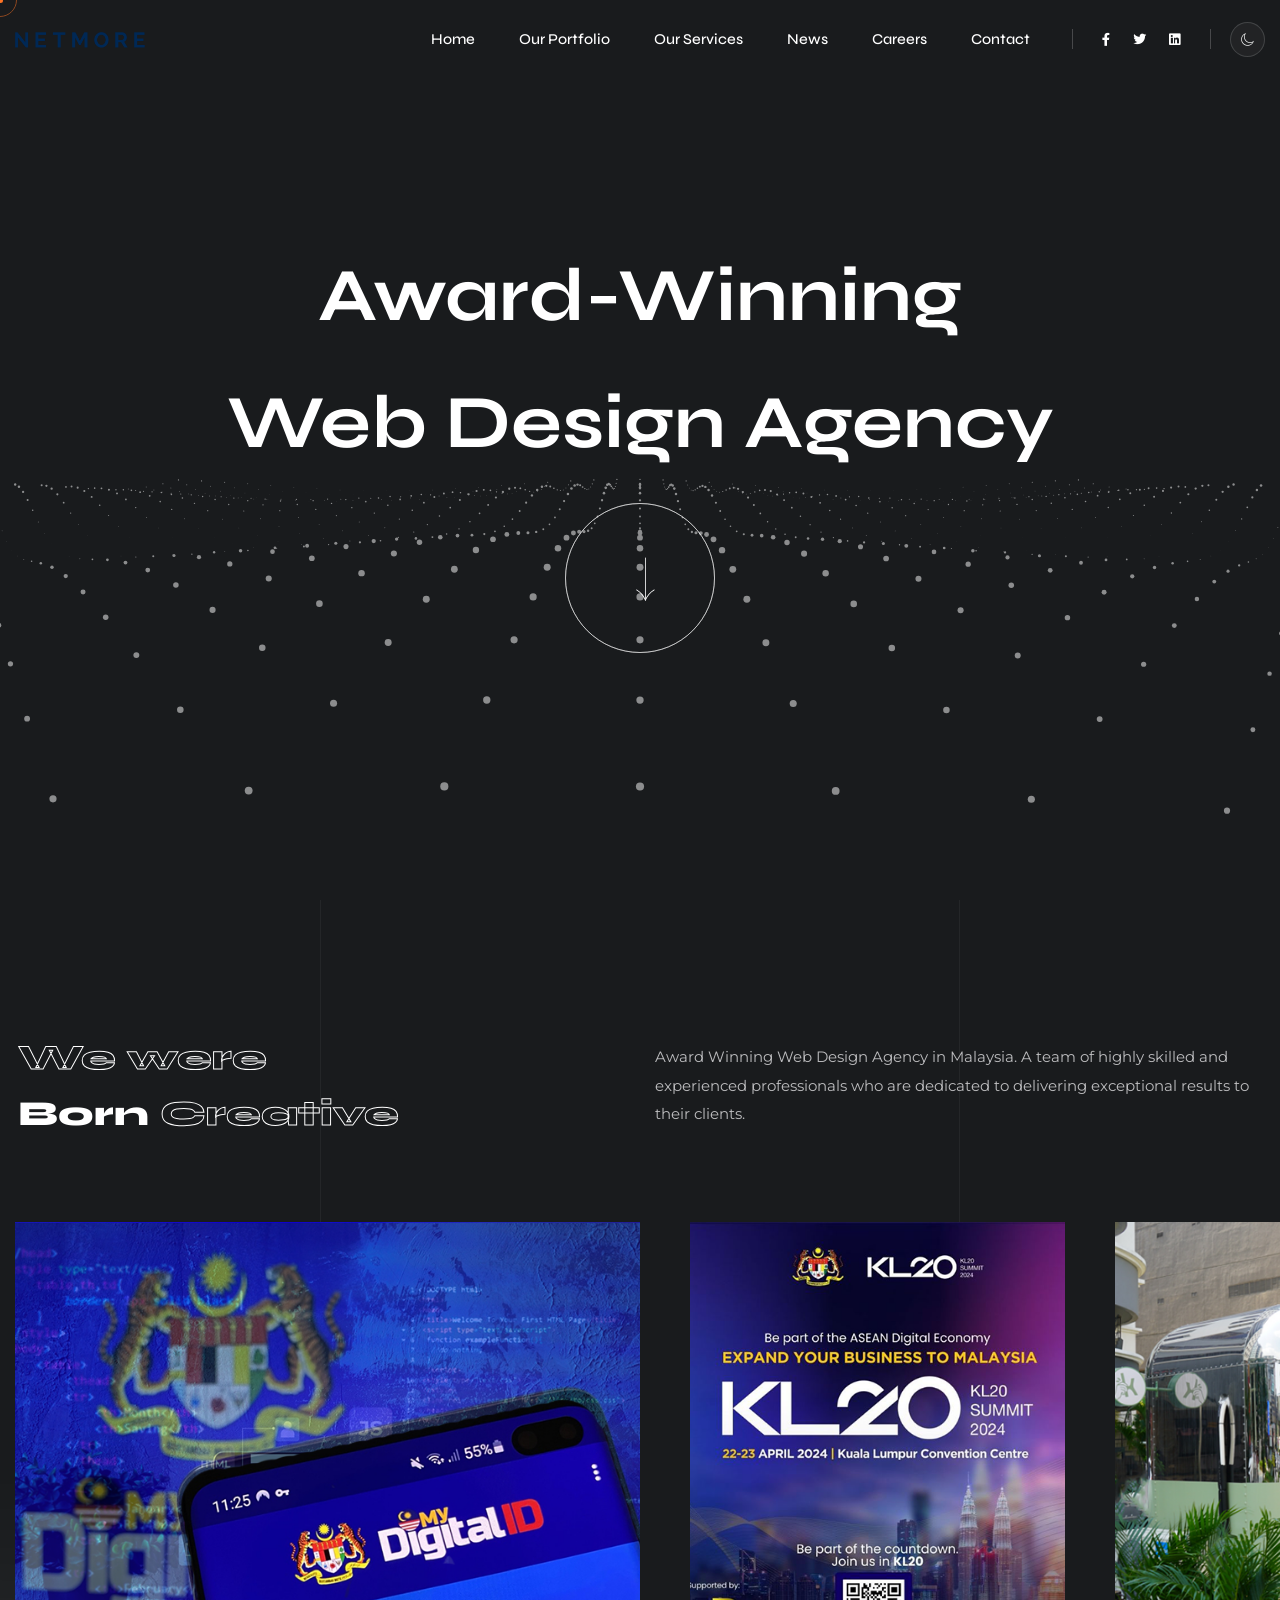
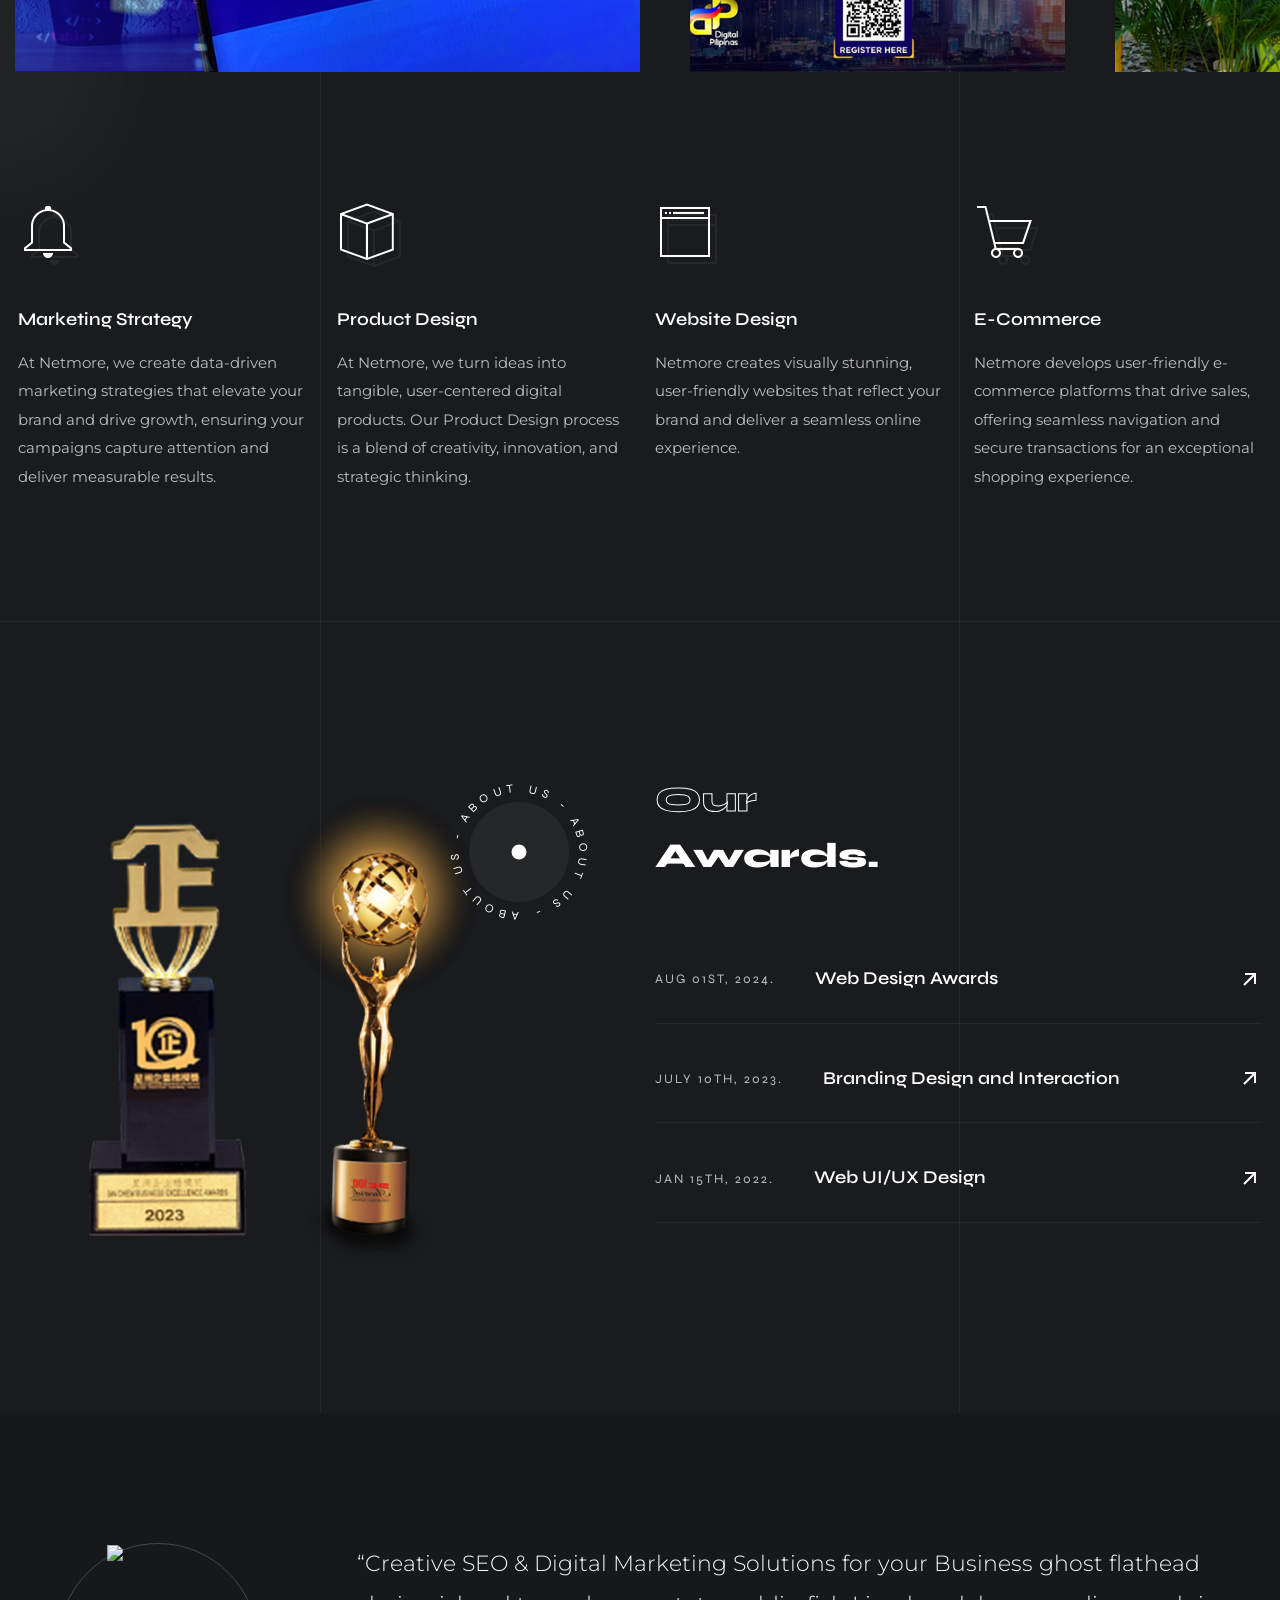
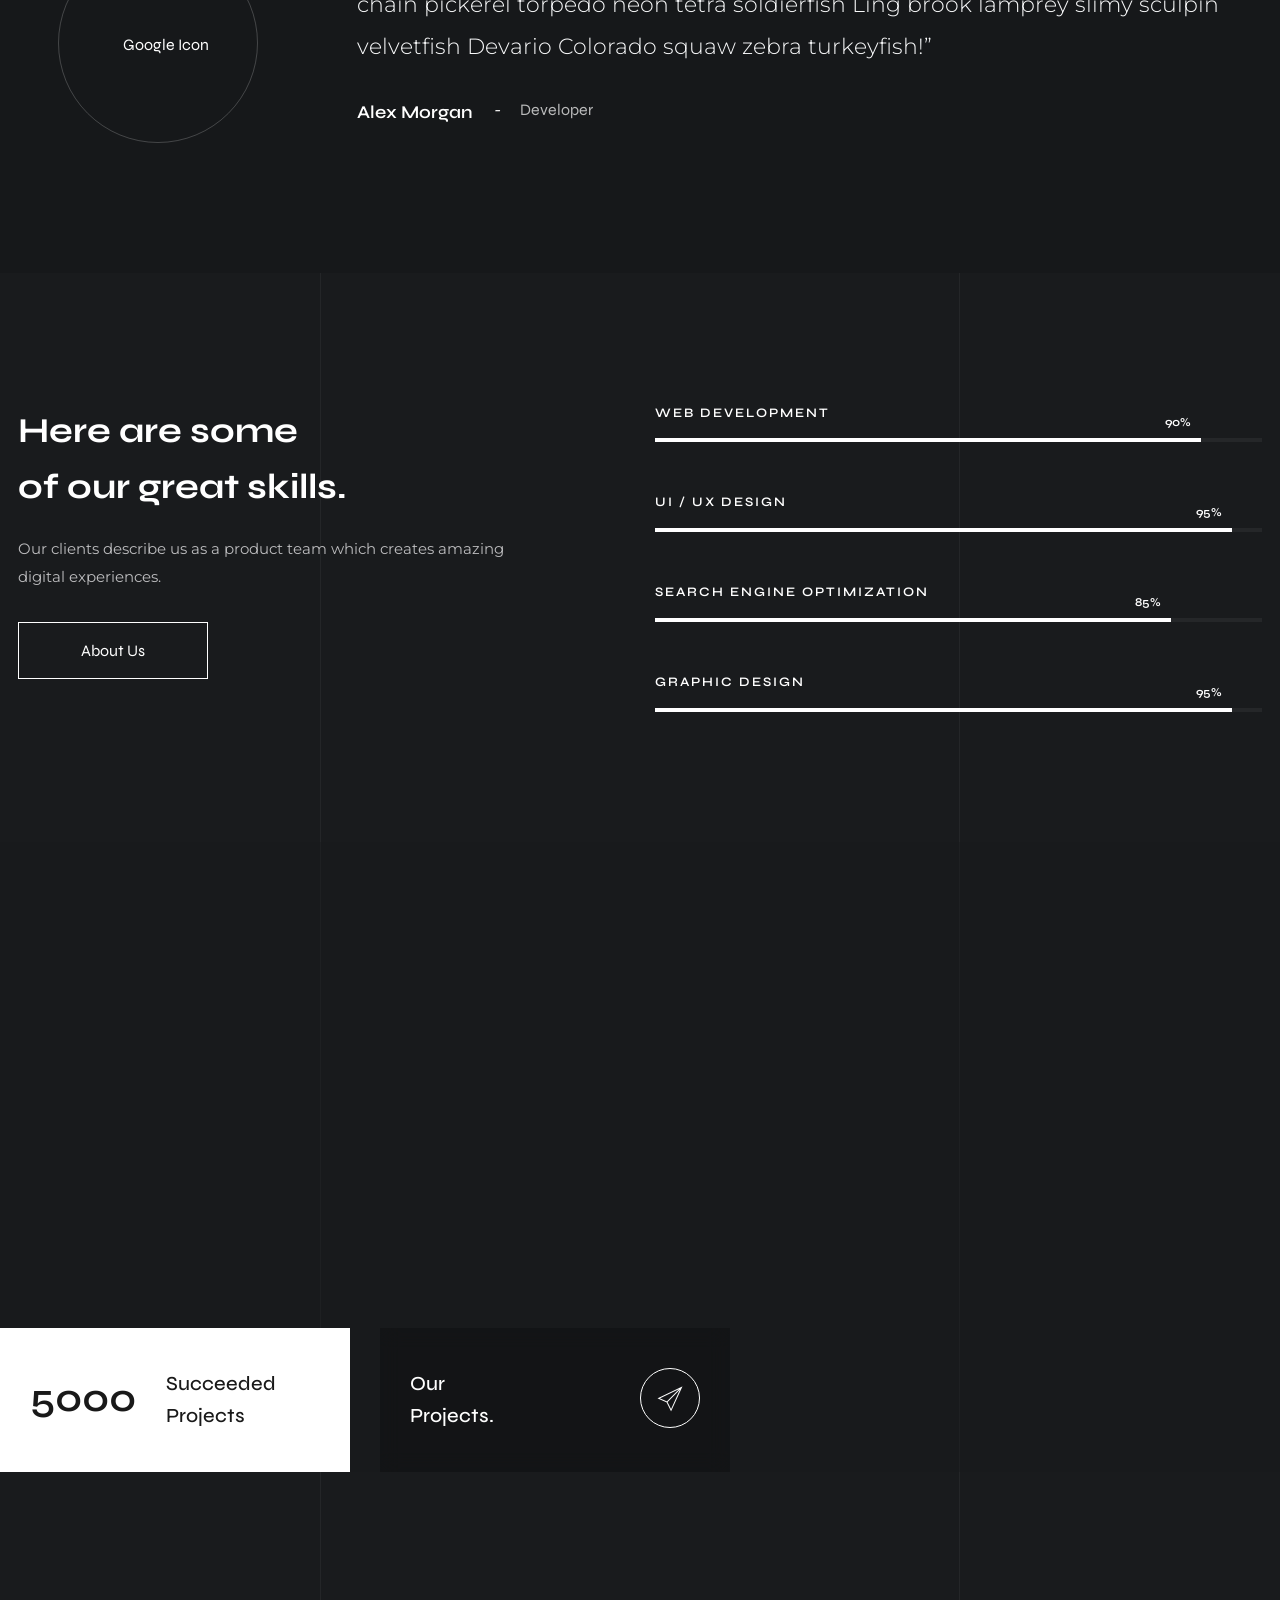
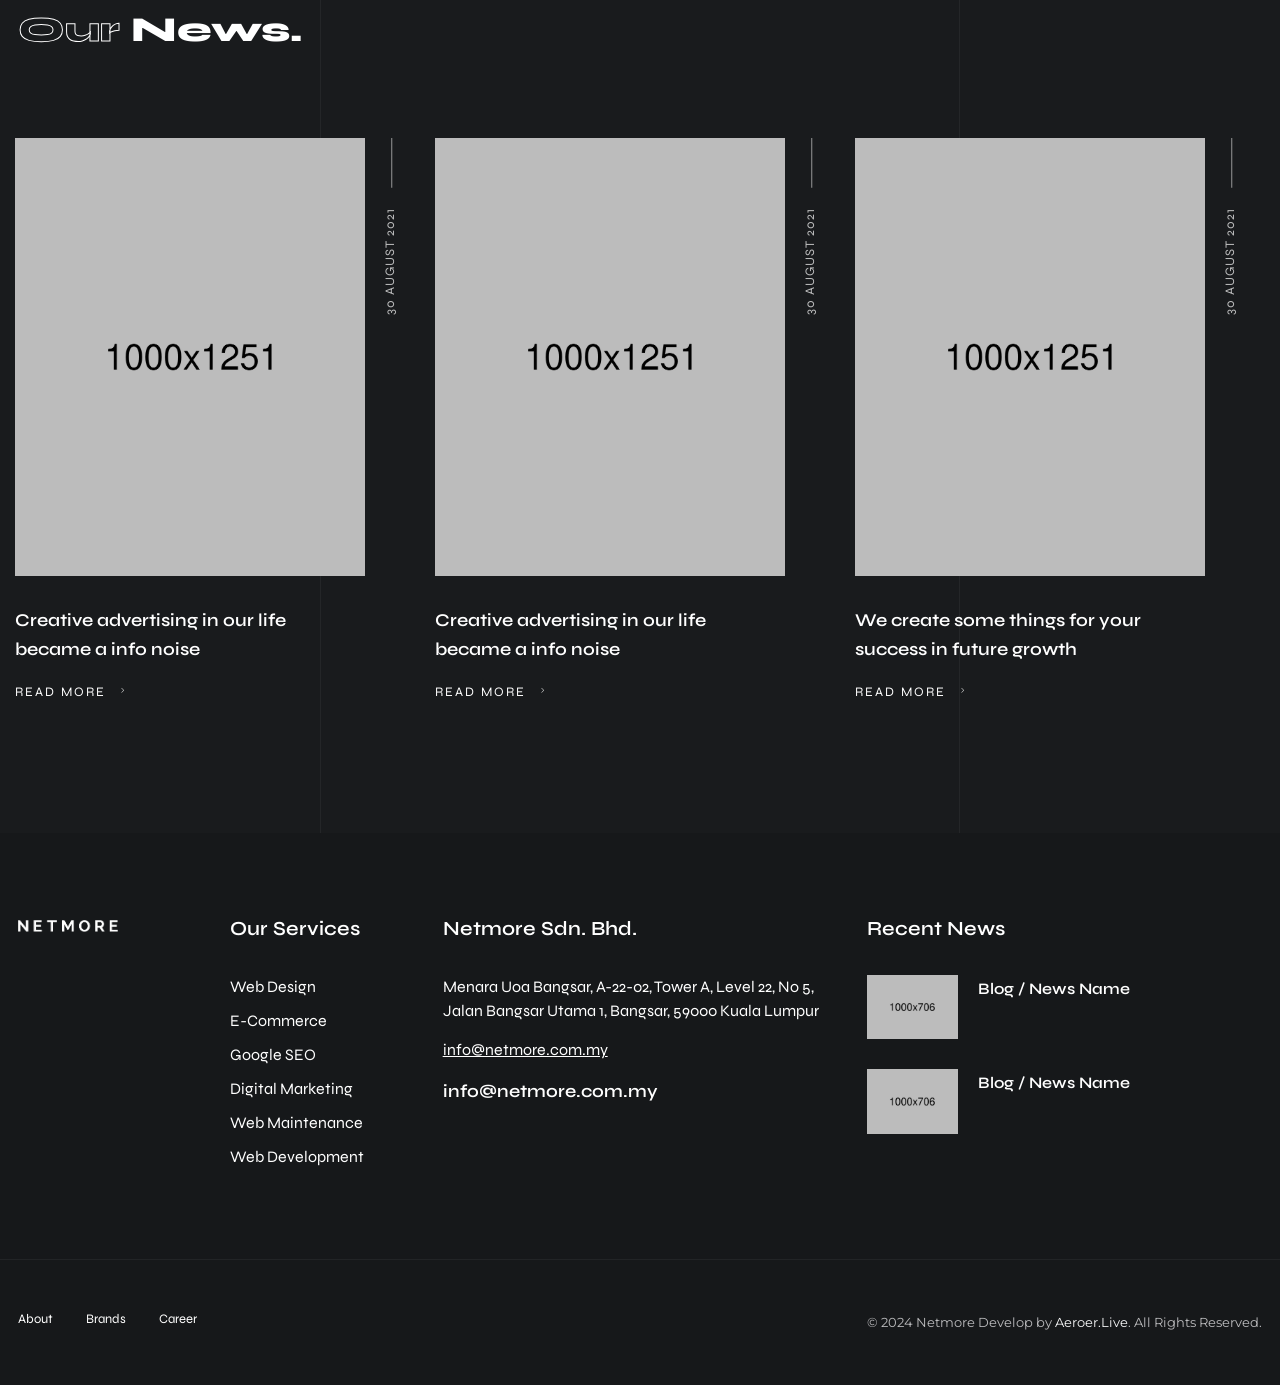
==== commit ed7e86ad: "Update info in server" ====
--- a/index.html
+++ b/index.html
@@ -587,7 +587,7 @@
                             <div class="skill-item mb-50">
                                 <h6 class="sub-title">UI / UX Design</h6>
                                 <div class="skill-progress">
-                                    <div class="progres custom-font" data-value="950%"></div>
+                                    <div class="progres custom-font" data-value="95%"></div>
                                 </div>
                             </div>
                             <div class="skill-item mb-50">
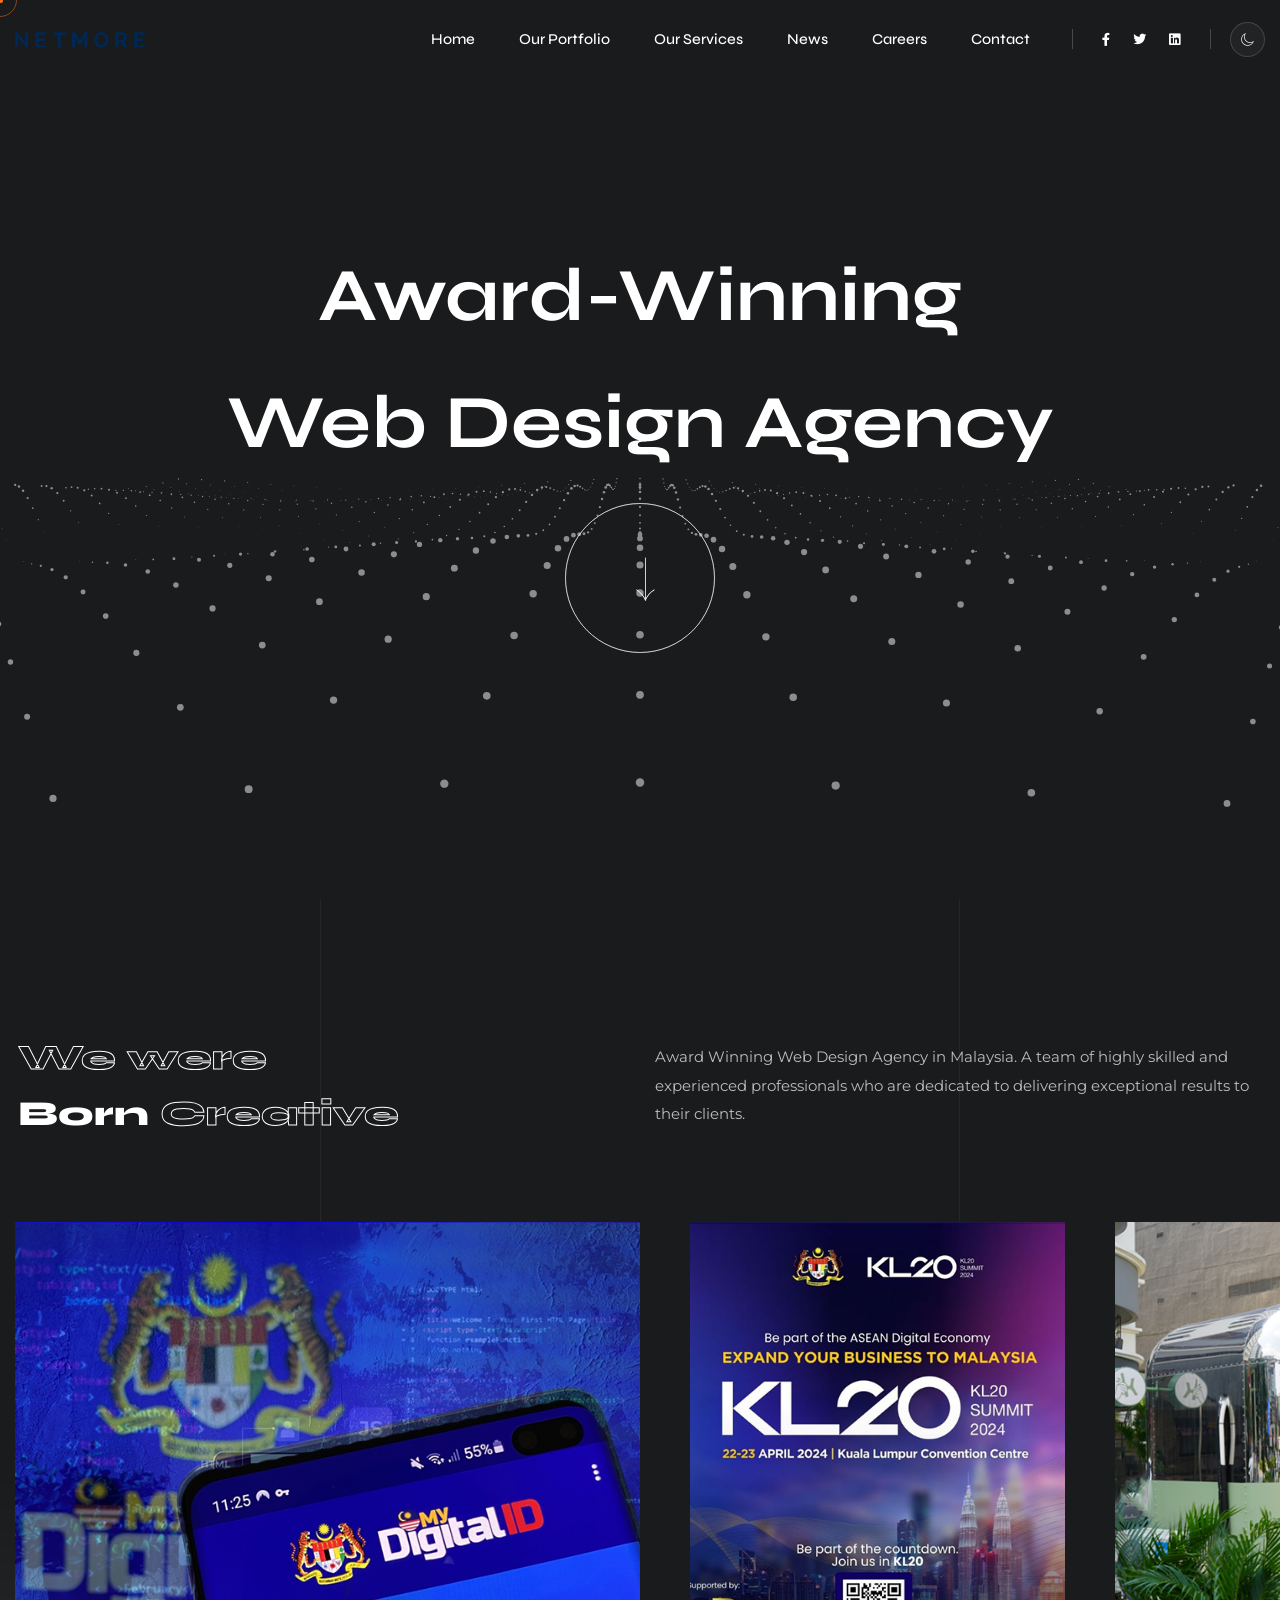
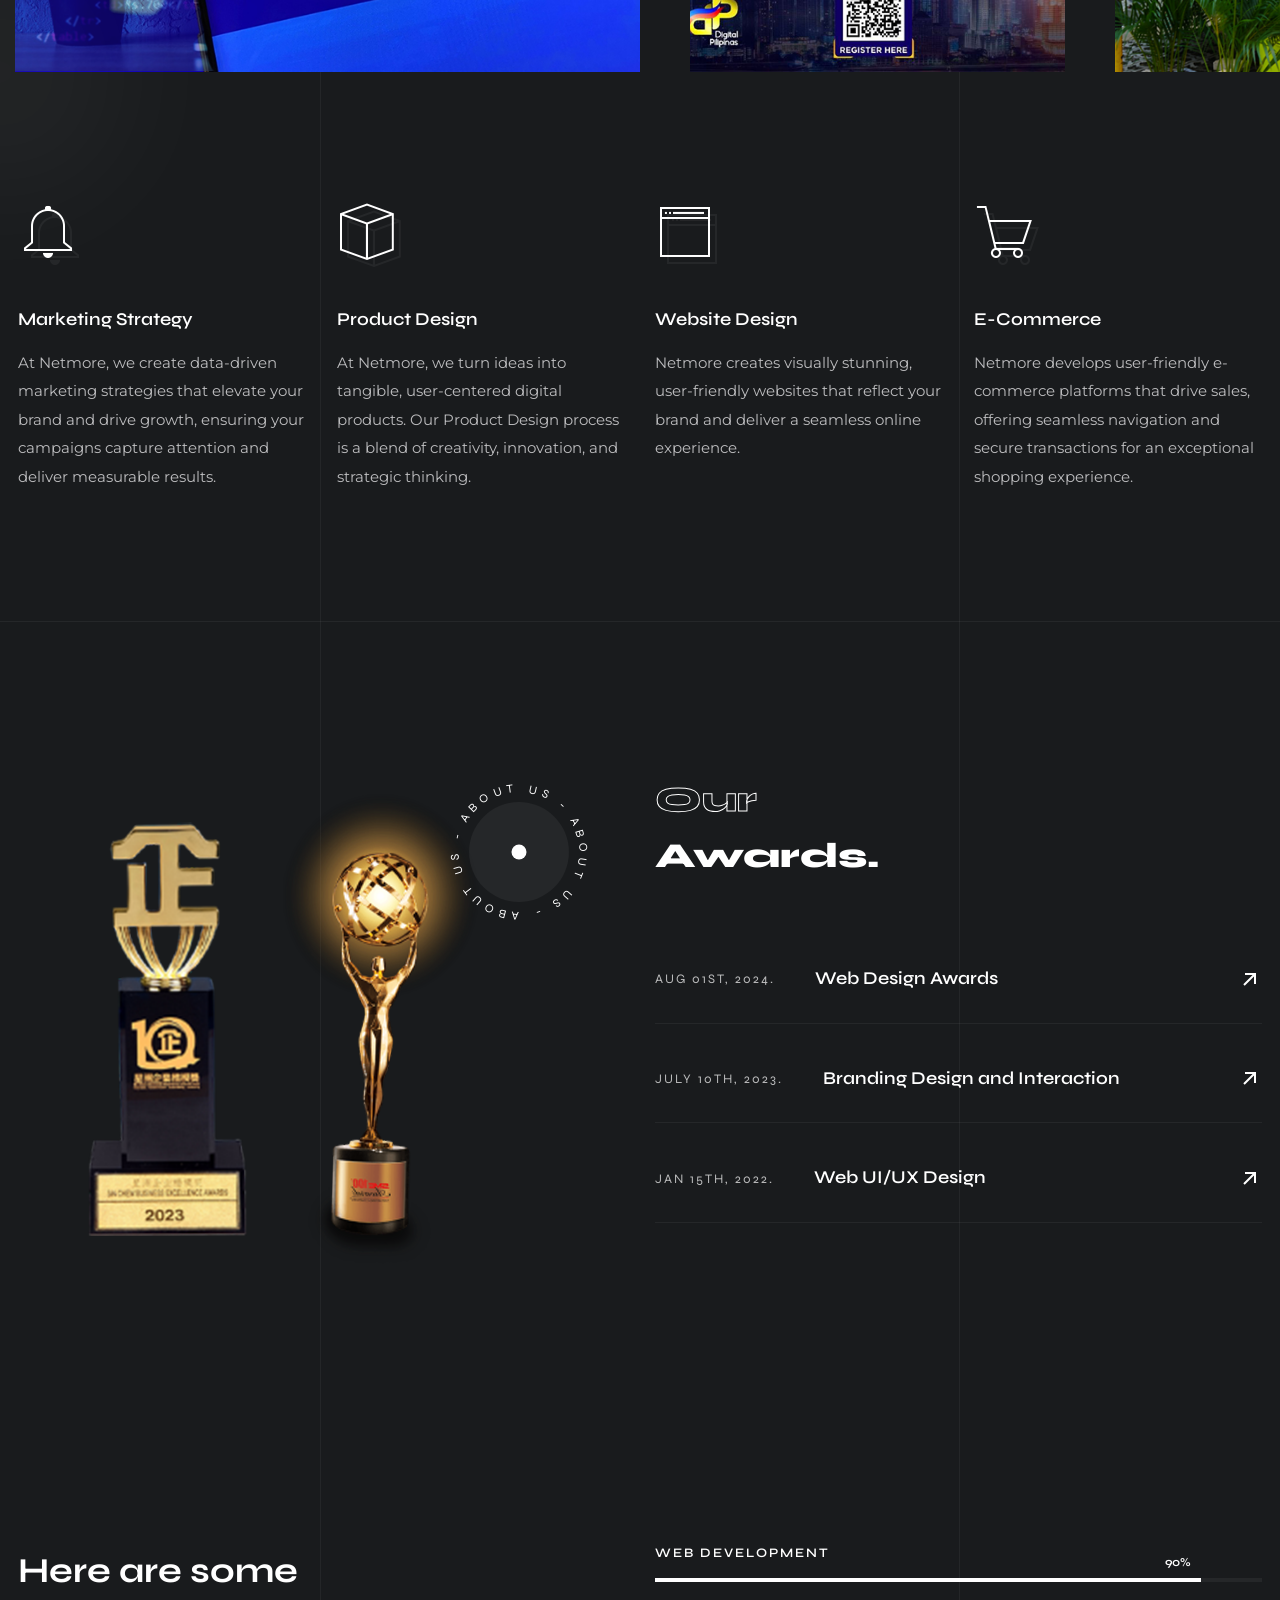
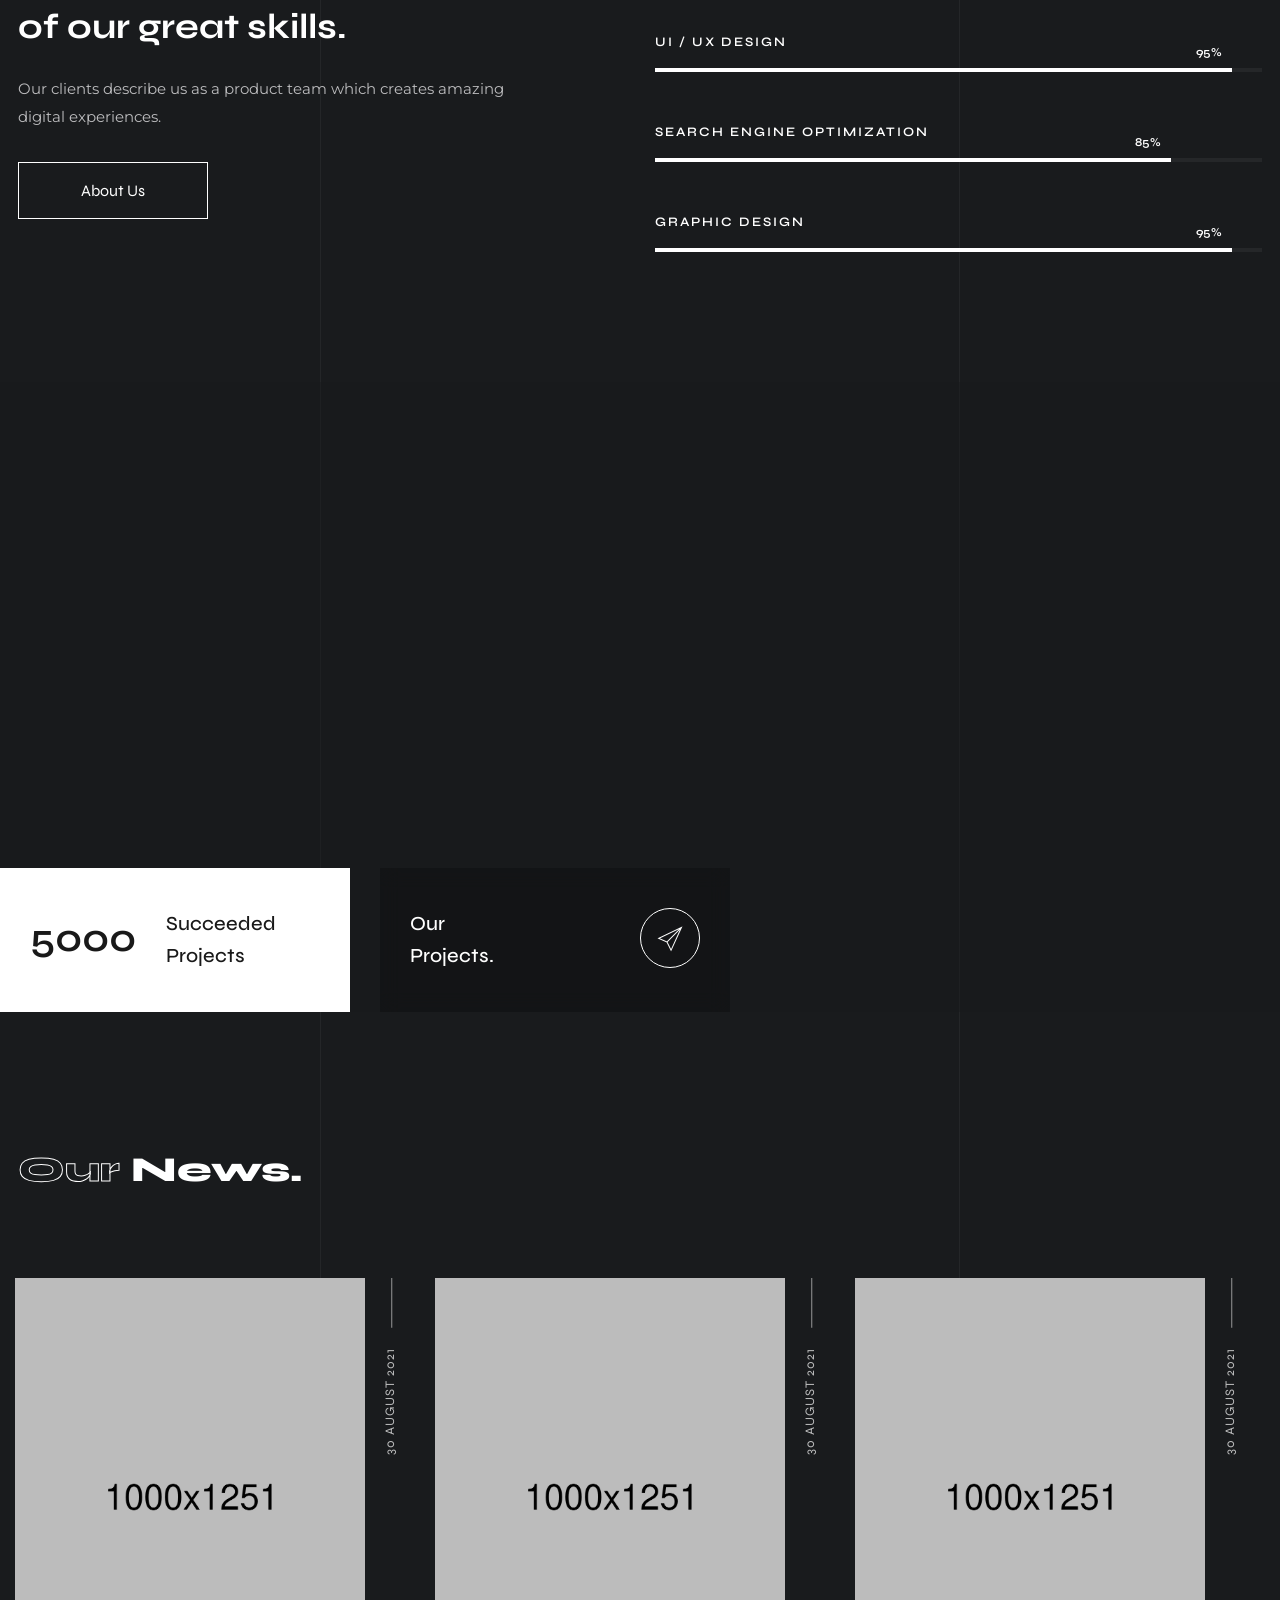
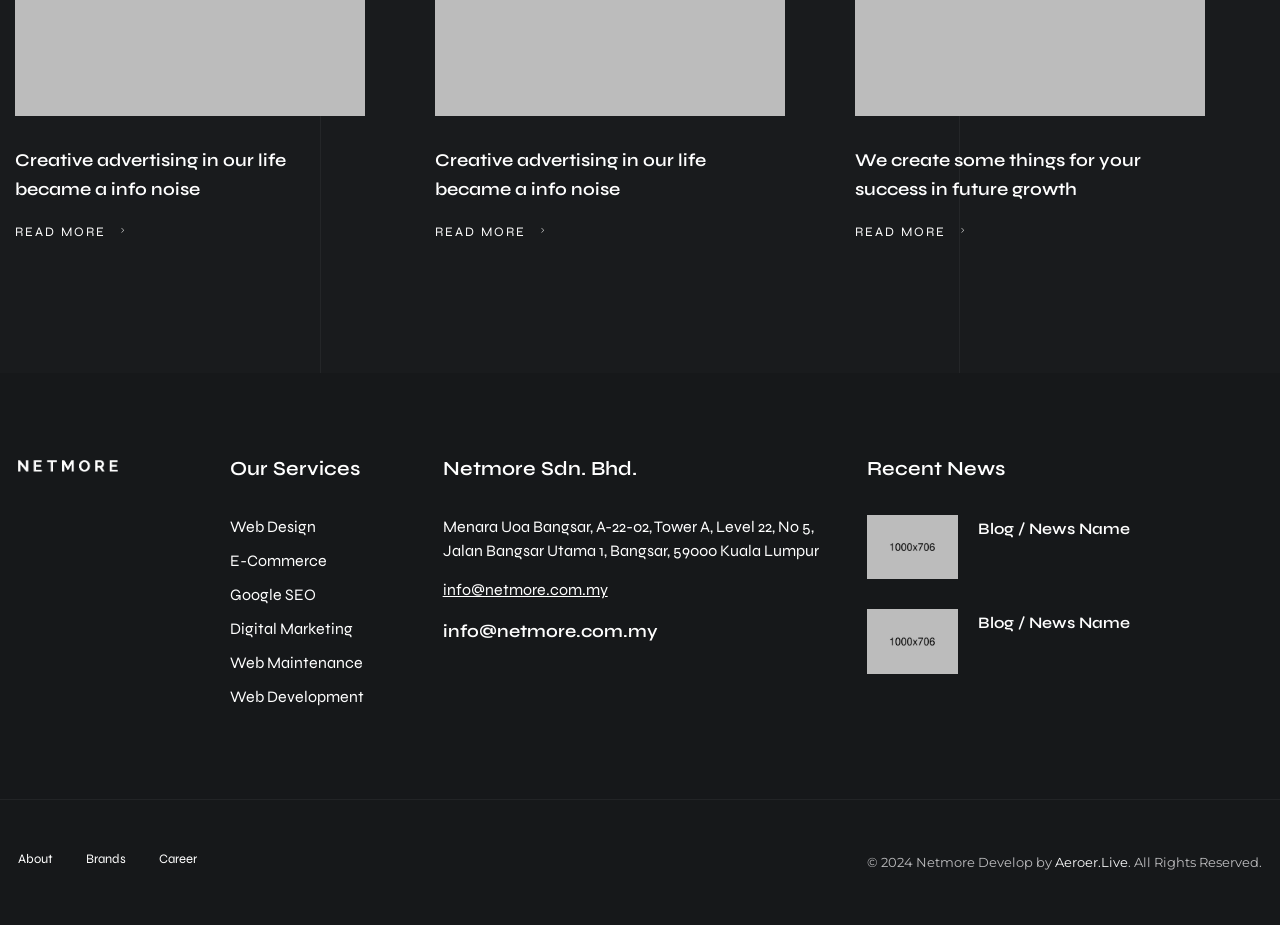
==== commit 1420318e: "Remove some files" ====
--- a/index.html
+++ b/index.html
@@ -421,7 +421,7 @@
 
         <!-- ==================== Start Testimonials ==================== -->
 
-        <section class="testim-simple section-padding sub-bg">
+        <!-- <section class="testim-simple section-padding sub-bg">
             <div class="container">
                 <div class="row">
                     <div class="col-lg-3 valign">
@@ -482,7 +482,7 @@
                     </div>
                 </div>
             </div>
-        </section>
+        </section> -->
 
         <!-- ==================== End Testimonials ==================== -->
 
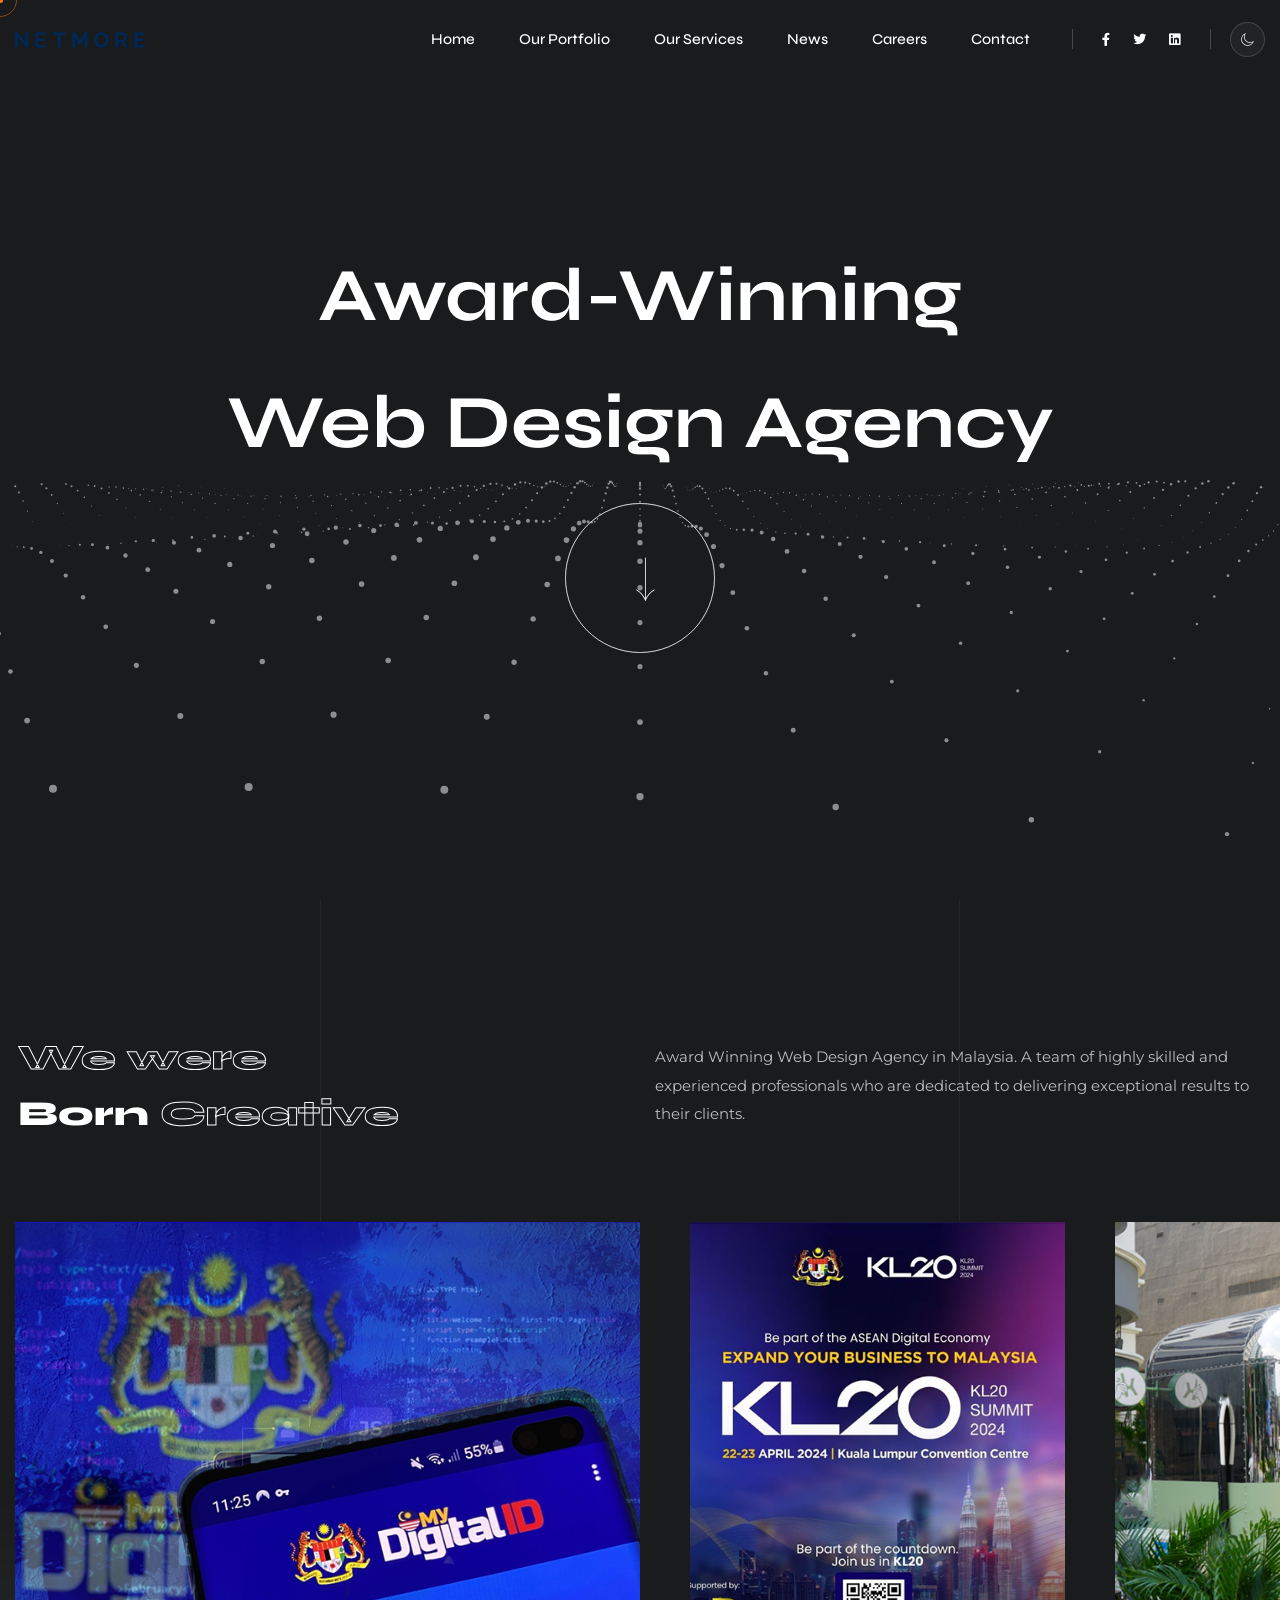
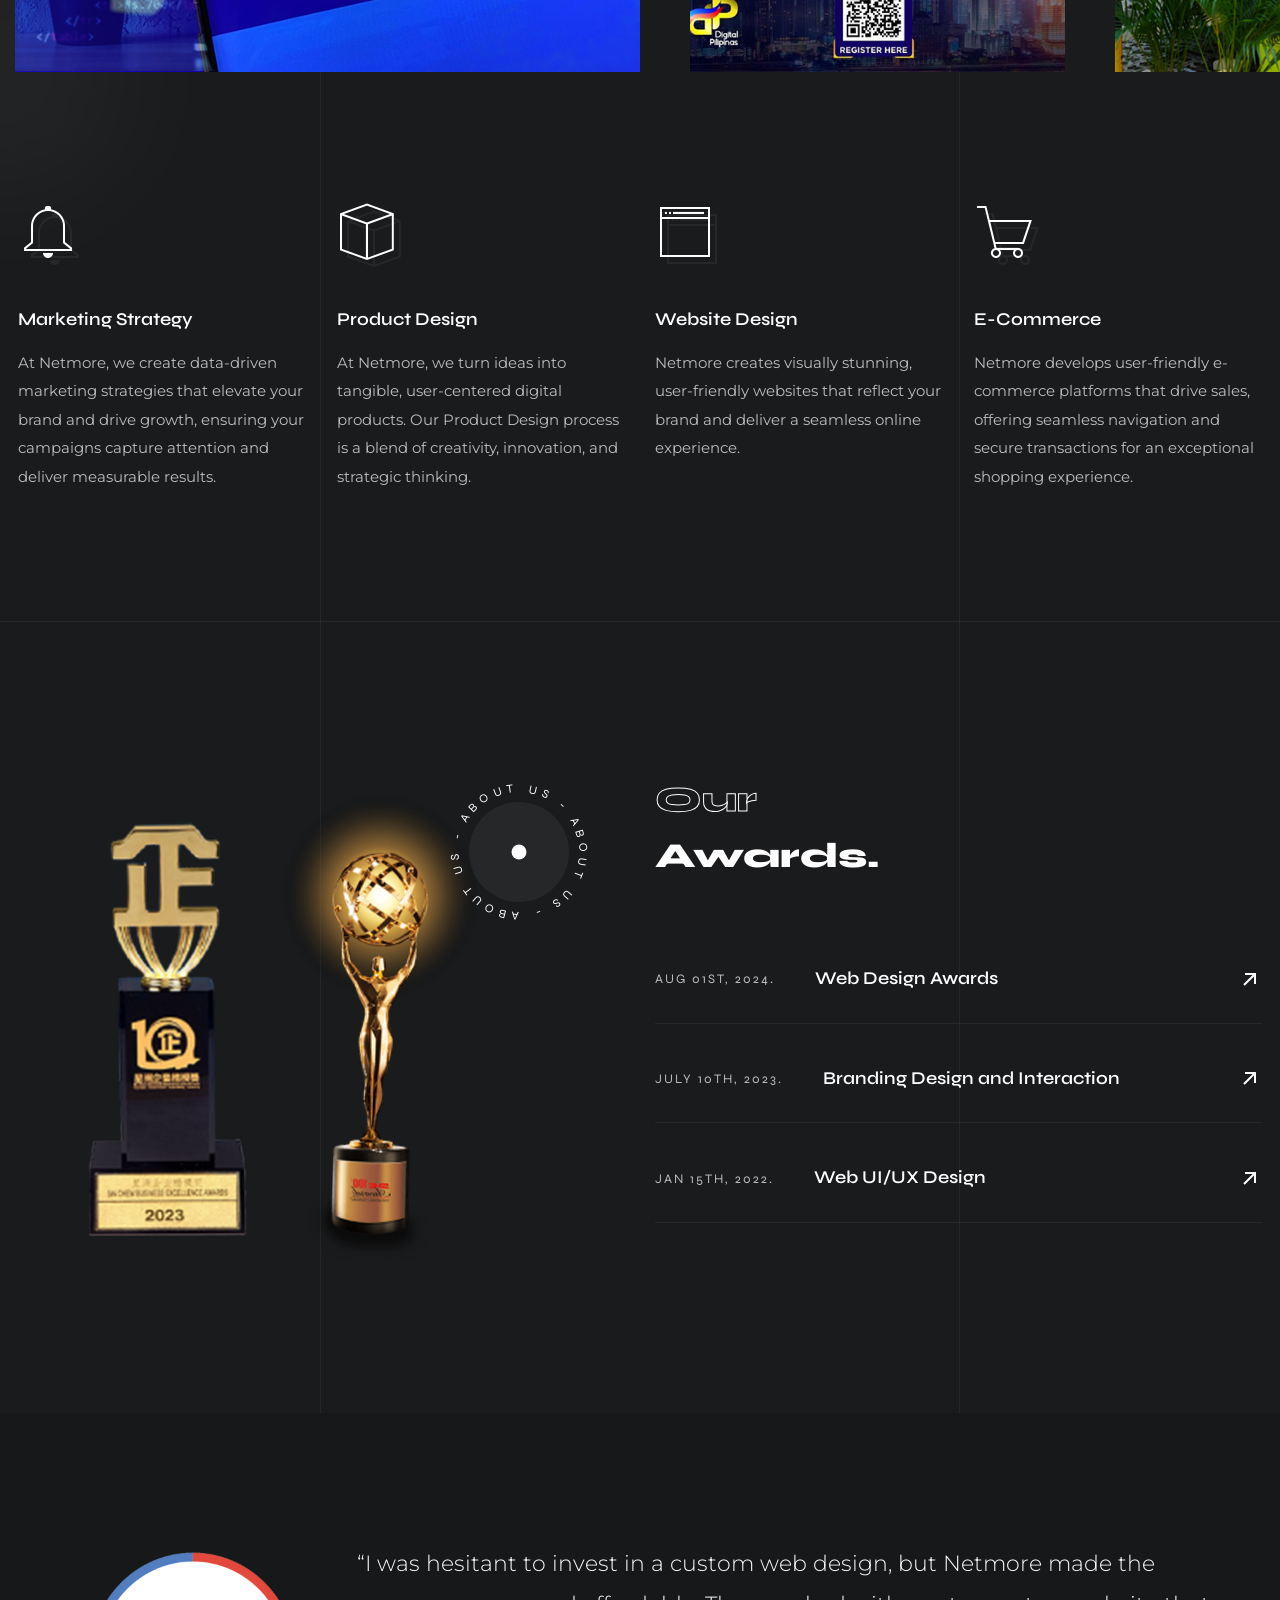
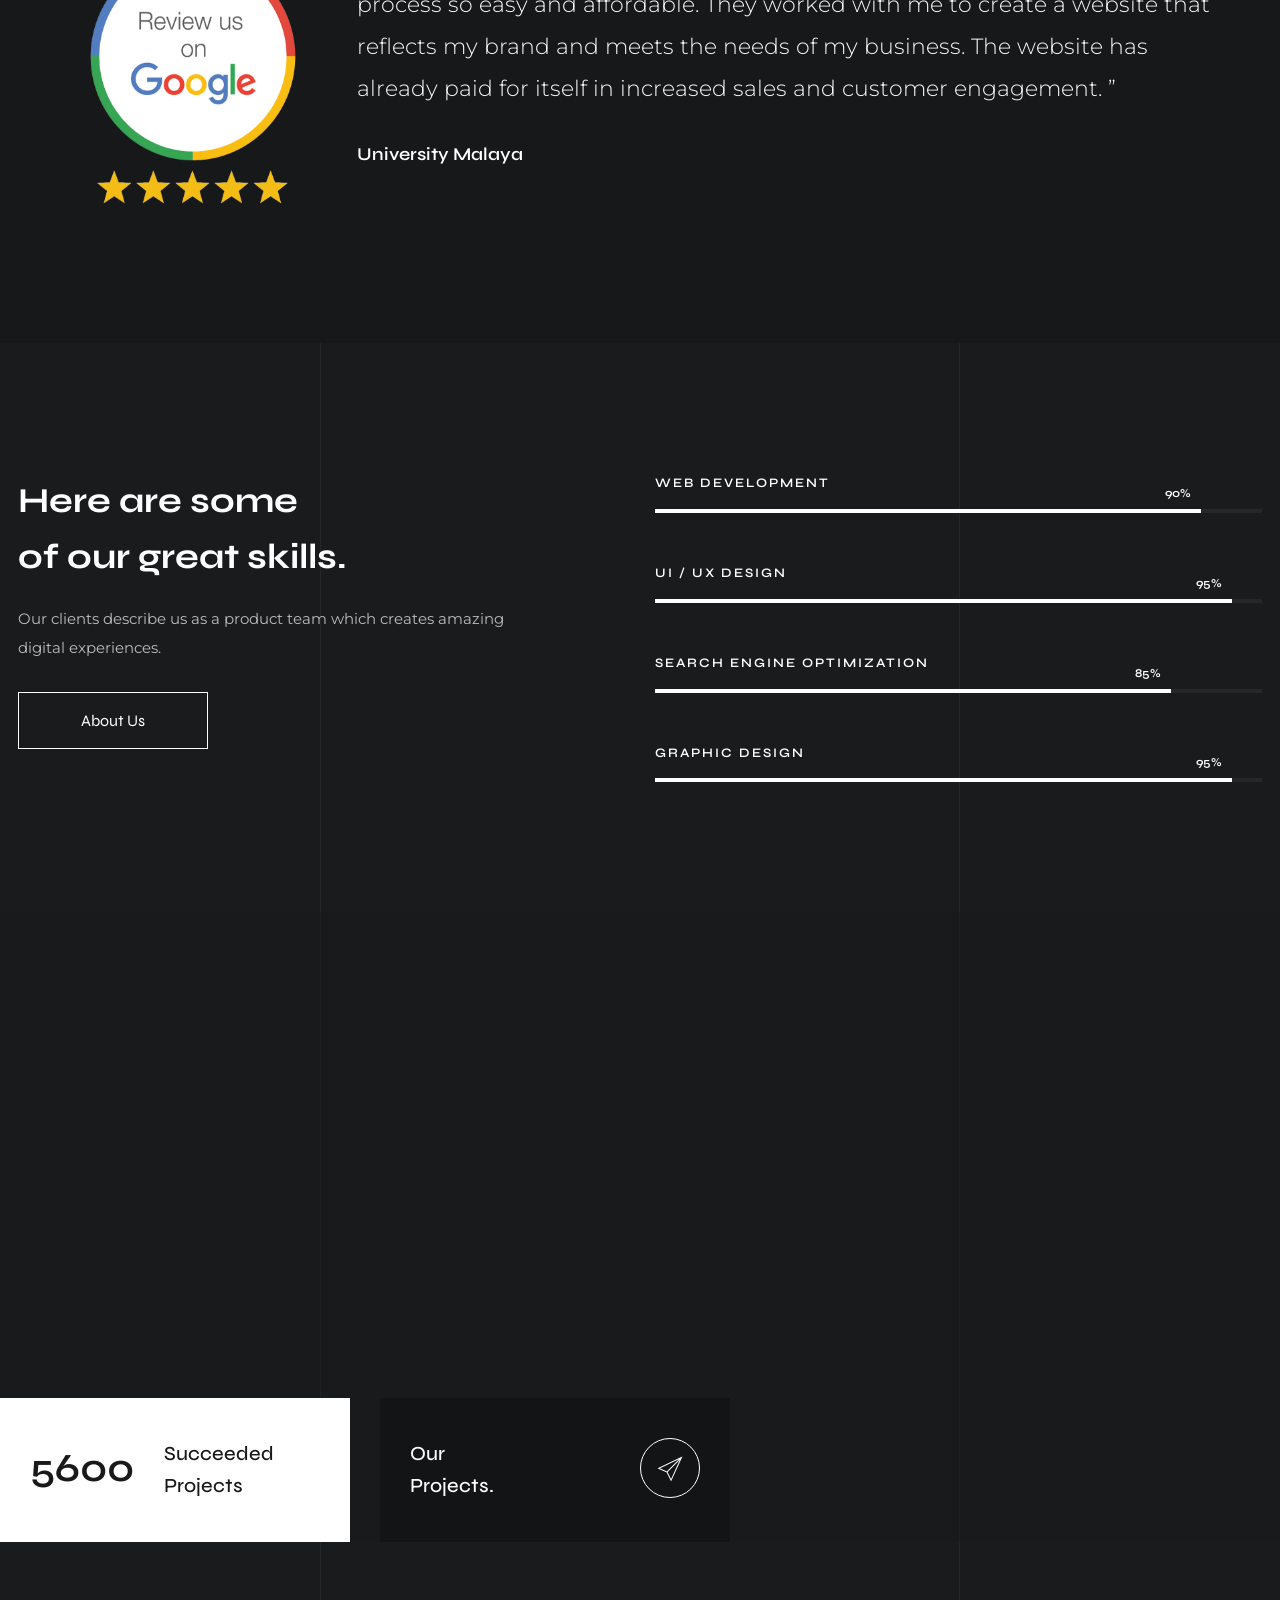
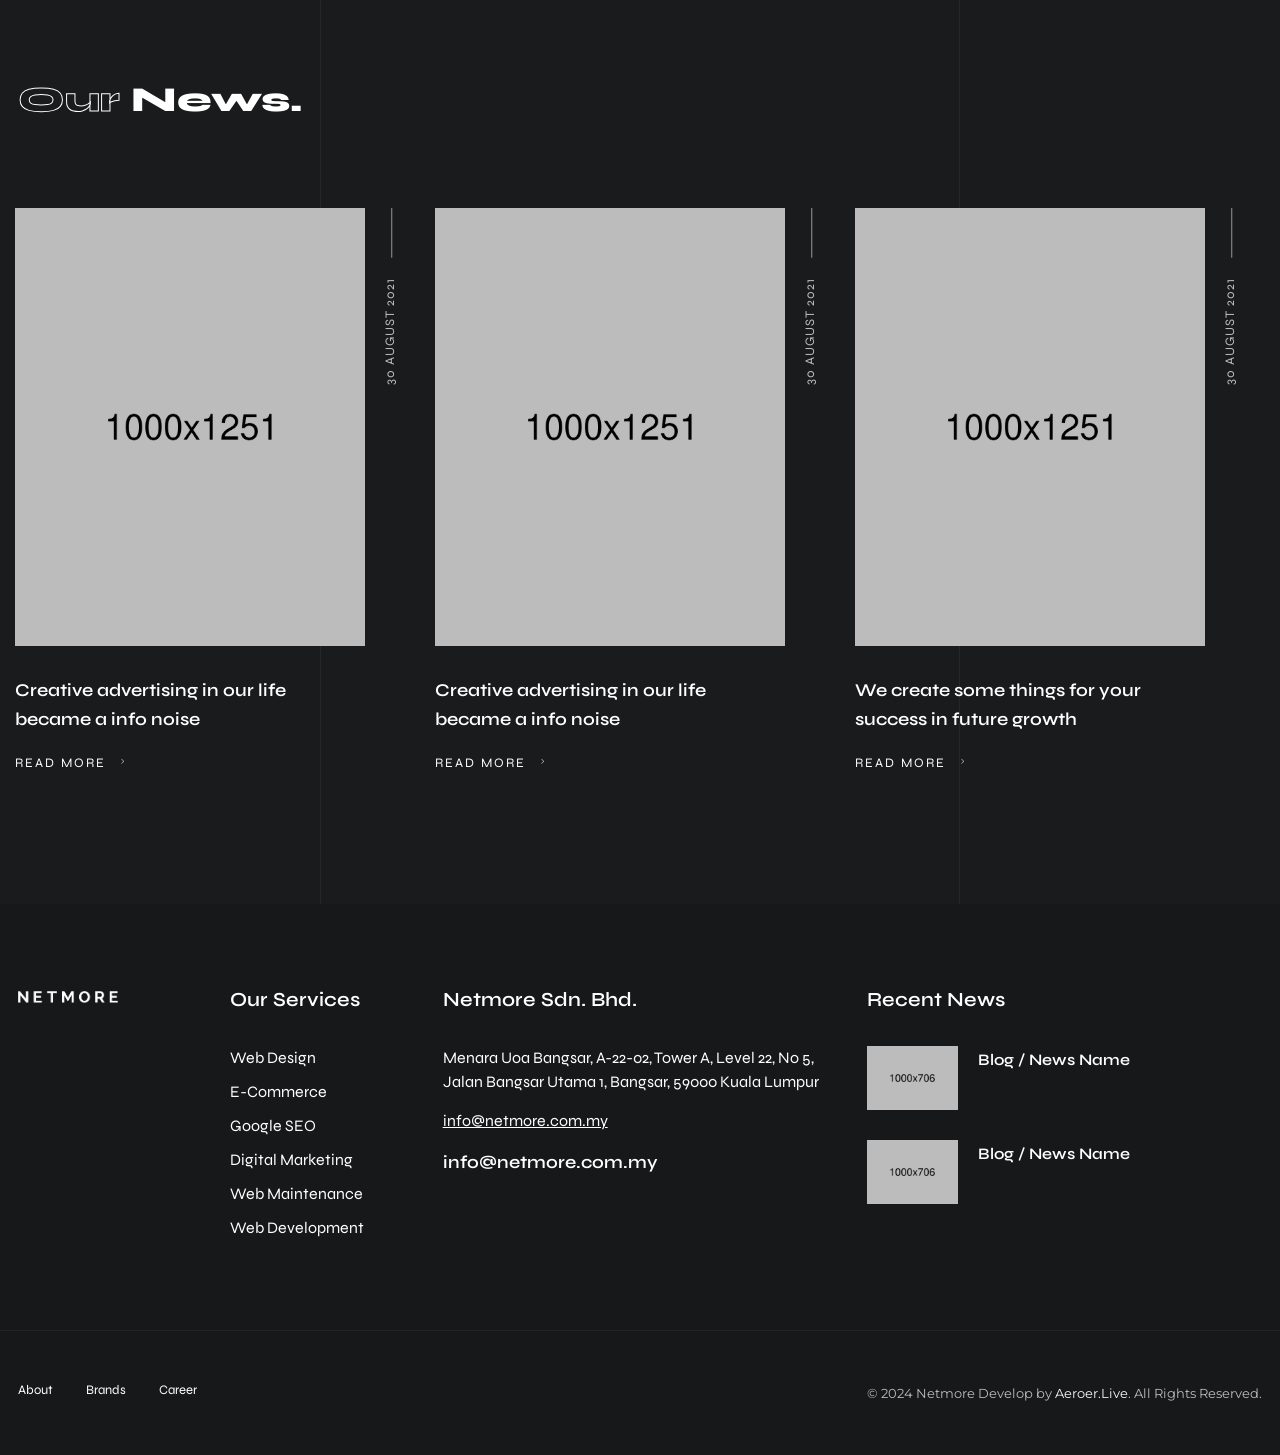
==== commit 12b96d35: "Add Google reviwe" ====
--- a/index.html
+++ b/index.html
@@ -421,13 +421,13 @@
 
         <!-- ==================== Start Testimonials ==================== -->
 
-        <!-- <section class="testim-simple section-padding sub-bg">
+        <section class="testim-simple section-padding sub-bg">
             <div class="container">
                 <div class="row">
                     <div class="col-lg-3 valign">
-                        <div class="qoute-icon md-mb50">
+                        <div class="">
                             <div class="qout-icon">
-                                <img src="image/" alt="Google Icon" width="82" height="79">
+                                <img src="image/google_icon.png" alt="Google Review" width="120" height="115">
                             </div>
                             
                         </div>
@@ -439,40 +439,28 @@
                                 <div class="swiper-wrapper curs-scroll">
                                     <div class="swiper-slide">
                                         <div class="item">
-                                            <p class="text-light fz-22 fw-300">“Creative SEO & Digital Marketing
-                                                Solutions for your Business ghost flathead chain pickerel torpedo neon
-                                                tetra soldierfish Ling brook lamprey slimy sculpin velvetfish Devario
-                                                Colorado squaw zebra turkeyfish!”</p>
+                                            <p class="text-light fz-22 fw-300">“I was hesitant to invest in a custom web design, but Netmore made the process so easy and affordable. They worked with me to create a website that reflects my brand and meets the needs of my business. The website has already paid for itself in increased sales and customer engagement.
+                                                ”</p>
                                             <div class="info flex mt-30">
-                                                <h6 class="mr-20">Alex Morgan</h6>
-                                                <i>-</i>
-                                                <span class="opacity-7 ml-20">Developer</span>
+                                                <h6 class="mr-20">University Malaya</h6>
                                             </div>
                                         </div>
                                     </div>
                                     <div class="swiper-slide">
                                         <div class="item">
-                                            <p class="text-light fz-22 fw-300">“Creative SEO & Digital Marketing
-                                                Solutions for your Business ghost flathead chain pickerel torpedo neon
-                                                tetra soldierfish Ling brook lamprey slimy sculpin velvetfish Devario
-                                                Colorado squaw zebra turkeyfish!”</p>
+                                            <p class="text-light fz-22 fw-300">“I am so impressed with the website that Netmore designed for my business. It is modern, sleek, and easy to navigate. The team was responsive and attentive to my needs throughout the entire process. I couldn't be happier with the final result.”</p>
                                             <div class="info flex mt-30">
-                                                <h6 class="mr-20">Alex Morgan</h6>
-                                                <i>-</i>
-                                                <span class="opacity-7 ml-20">Developer</span>
+                                                <h6 class="mr-20">Bake With Yen</h6>
                                             </div>
                                         </div>
                                     </div>
                                     <div class="swiper-slide">
                                         <div class="item">
-                                            <p class="text-light fz-22 fw-300">“Creative SEO & Digital Marketing
-                                                Solutions for your Business ghost flathead chain pickerel torpedo neon
-                                                tetra soldierfish Ling brook lamprey slimy sculpin velvetfish Devario
-                                                Colorado squaw zebra turkeyfish!”</p>
+                                            <p class="text-light fz-22 fw-300">“Netmore's web design team was incredible to work with. They listened to my ideas and incorporated them seamlessly into the design. The end result was a beautiful, user-friendly website that has helped me attract more customers and grow my business.”</p>
                                             <div class="info flex mt-30">
-                                                <h6 class="mr-20">Alex Morgan</h6>
-                                                <i>-</i>
-                                                <span class="opacity-7 ml-20">Developer</span>
+                                                <h6 class="mr-20">Pathlab</h6>
+                                                <!-- <i>-</i>
+                                                <span class="opacity-7 ml-20">Developer</span> -->
                                             </div>
                                         </div>
                                     </div>
@@ -482,82 +470,9 @@
                     </div>
                 </div>
             </div>
-        </section> -->
+        </section>
 
         <!-- ==================== End Testimonials ==================== -->
-
-
-
-        <!-- ==================== Start team ==================== -->
-
-        <!-- <section>
-            <div class="container-fluid rest">
-                <div class="team-carsouel" data-carousel="swiper" data-items="4" data-loop="true" data-space="30"
-                    data-speed="1000">
-                    <div id="content-carousel-container-unq-6" class="swiper-container" data-swiper="container">
-                        <div class="swiper-wrapper curs-scroll">
-                            <div class="swiper-slide">
-                                <div class="item">
-                                    <div class="img">
-                                        <img src="assets/img/team/t1.jpg" alt="">
-                                        <div class="info text-center mt-30">
-                                            <h6>Alex Zain</h6>
-                                            <span class="sub-title mb-0 mt-10">ART Designer</span>
-                                        </div>
-                                    </div>
-                                </div>
-                            </div>
-                            <div class="swiper-slide">
-                                <div class="item">
-                                    <div class="img">
-                                        <img src="assets/img/team/t2.jpg" alt="">
-                                        <div class="info text-center mt-30">
-                                            <h6>Alex Zain</h6>
-                                            <span class="sub-title mb-0 mt-10">ART Designer</span>
-                                        </div>
-                                    </div>
-                                </div>
-                            </div>
-                            <div class="swiper-slide">
-                                <div class="item">
-                                    <div class="img">
-                                        <img src="assets/img/team/t3.jpg" alt="">
-                                        <div class="info text-center mt-30">
-                                            <h6>Alex Zain</h6>
-                                            <span class="sub-title mb-0 mt-10">ART Designer</span>
-                                        </div>
-                                    </div>
-                                </div>
-                            </div>
-                            <div class="swiper-slide">
-                                <div class="item">
-                                    <div class="img">
-                                        <img src="assets/img/team/t4.jpg" alt="">
-                                        <div class="info text-center mt-30">
-                                            <h6>Alex Zain</h6>
-                                            <span class="sub-title mb-0 mt-10">ART Designer</span>
-                                        </div>
-                                    </div>
-                                </div>
-                            </div>
-                            <div class="swiper-slide">
-                                <div class="item">
-                                    <div class="img">
-                                        <img src="assets/img/team/t2.jpg" alt="">
-                                        <div class="info text-center mt-30">
-                                            <h6>Alex Zain</h6>
-                                            <span class="sub-title mb-0 mt-10">ART Designer</span>
-                                        </div>
-                                    </div>
-                                </div>
-                            </div>
-                        </div>
-                    </div>
-                </div>
-            </div>
-        </section> -->
-
-        <!-- ==================== Start team ==================== -->
 
 
 
@@ -614,12 +529,12 @@
 
         <!-- ==================== Start video ==================== -->
 
-        <section class="video states bg-img parallaxie valign" data-background="image/Netmore.jpg"
+        <section class="video states bg-img parallaxie valign" data-background="image/netmoreoffice.jpg"
             data-overlay-dark="5">
             <div class="container-xxl box position-re">
                 <ul class="rest">
                     <li class="sd-light">
-                        <span class="numb">5000</span>
+                        <span class="numb">5600</span>
                         <h5>Succeeded <br> Projects</h5>
                     </li>
                     <li class="blur">
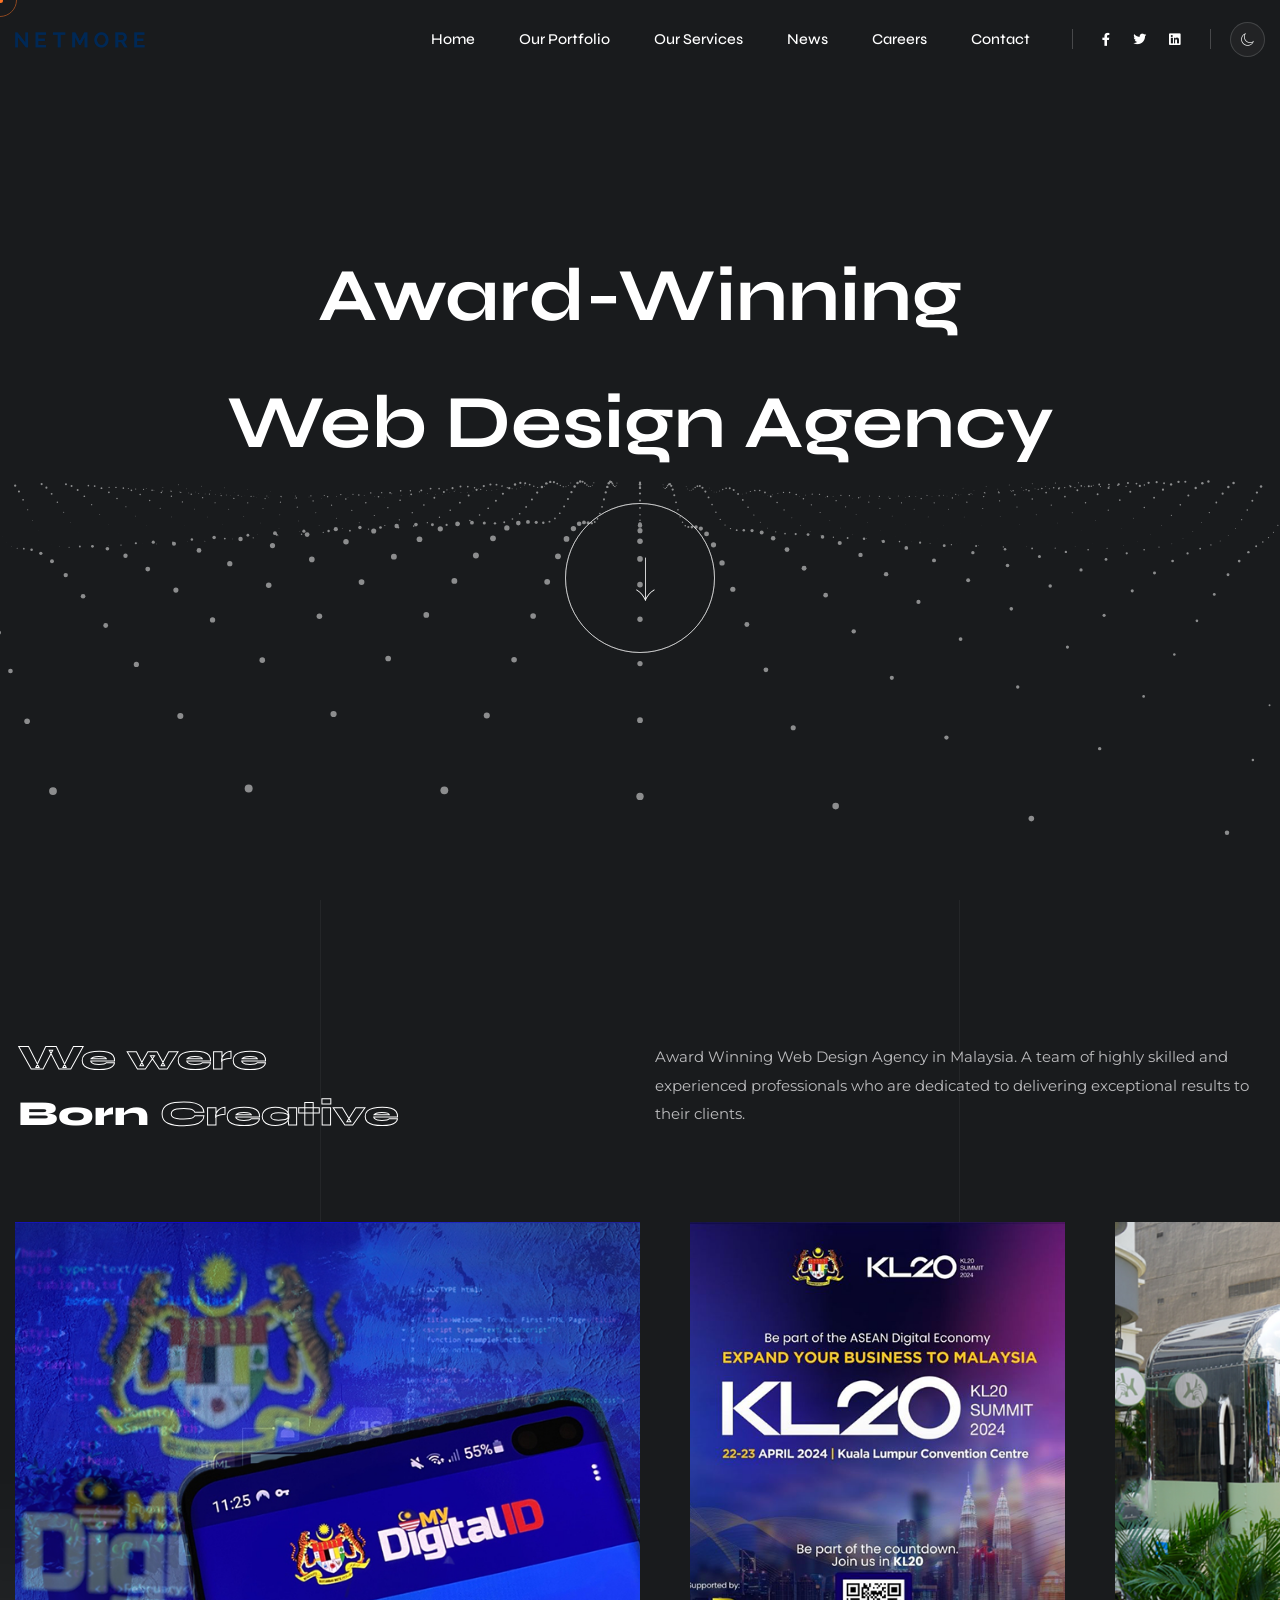
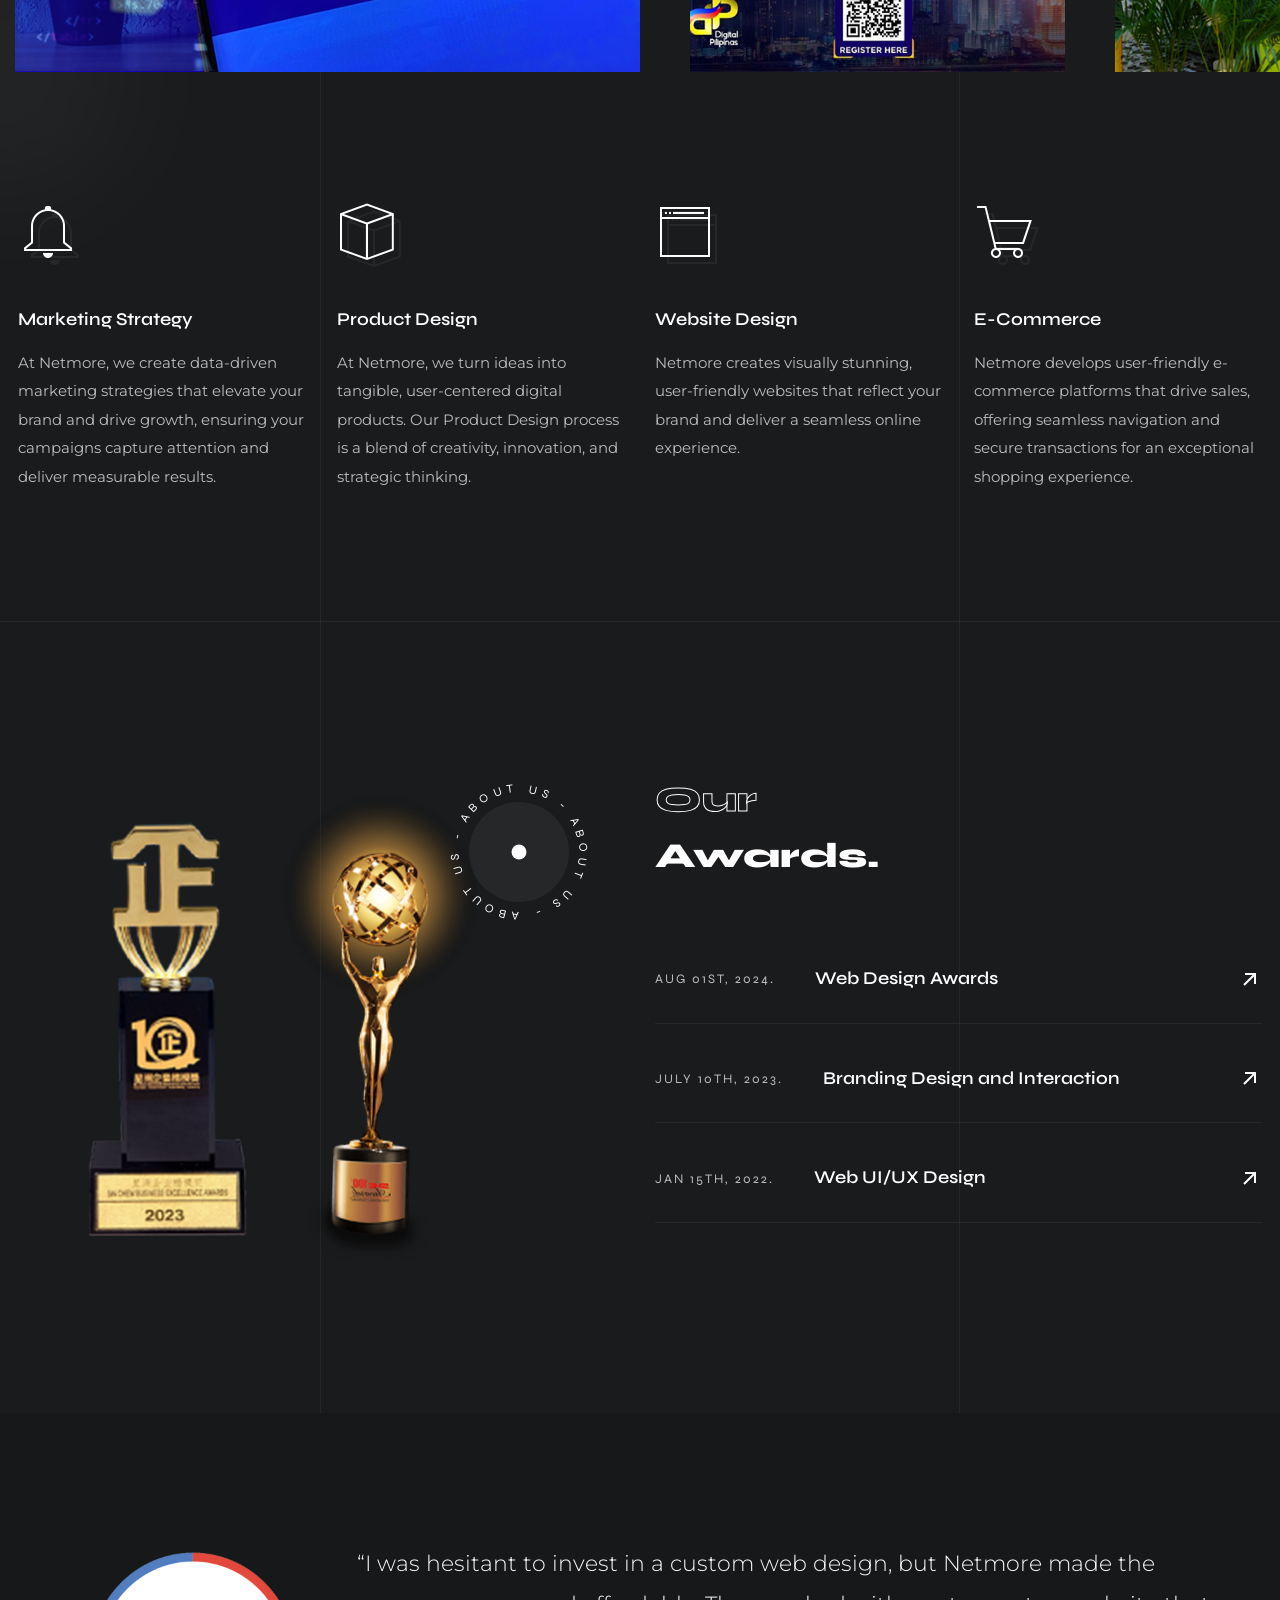
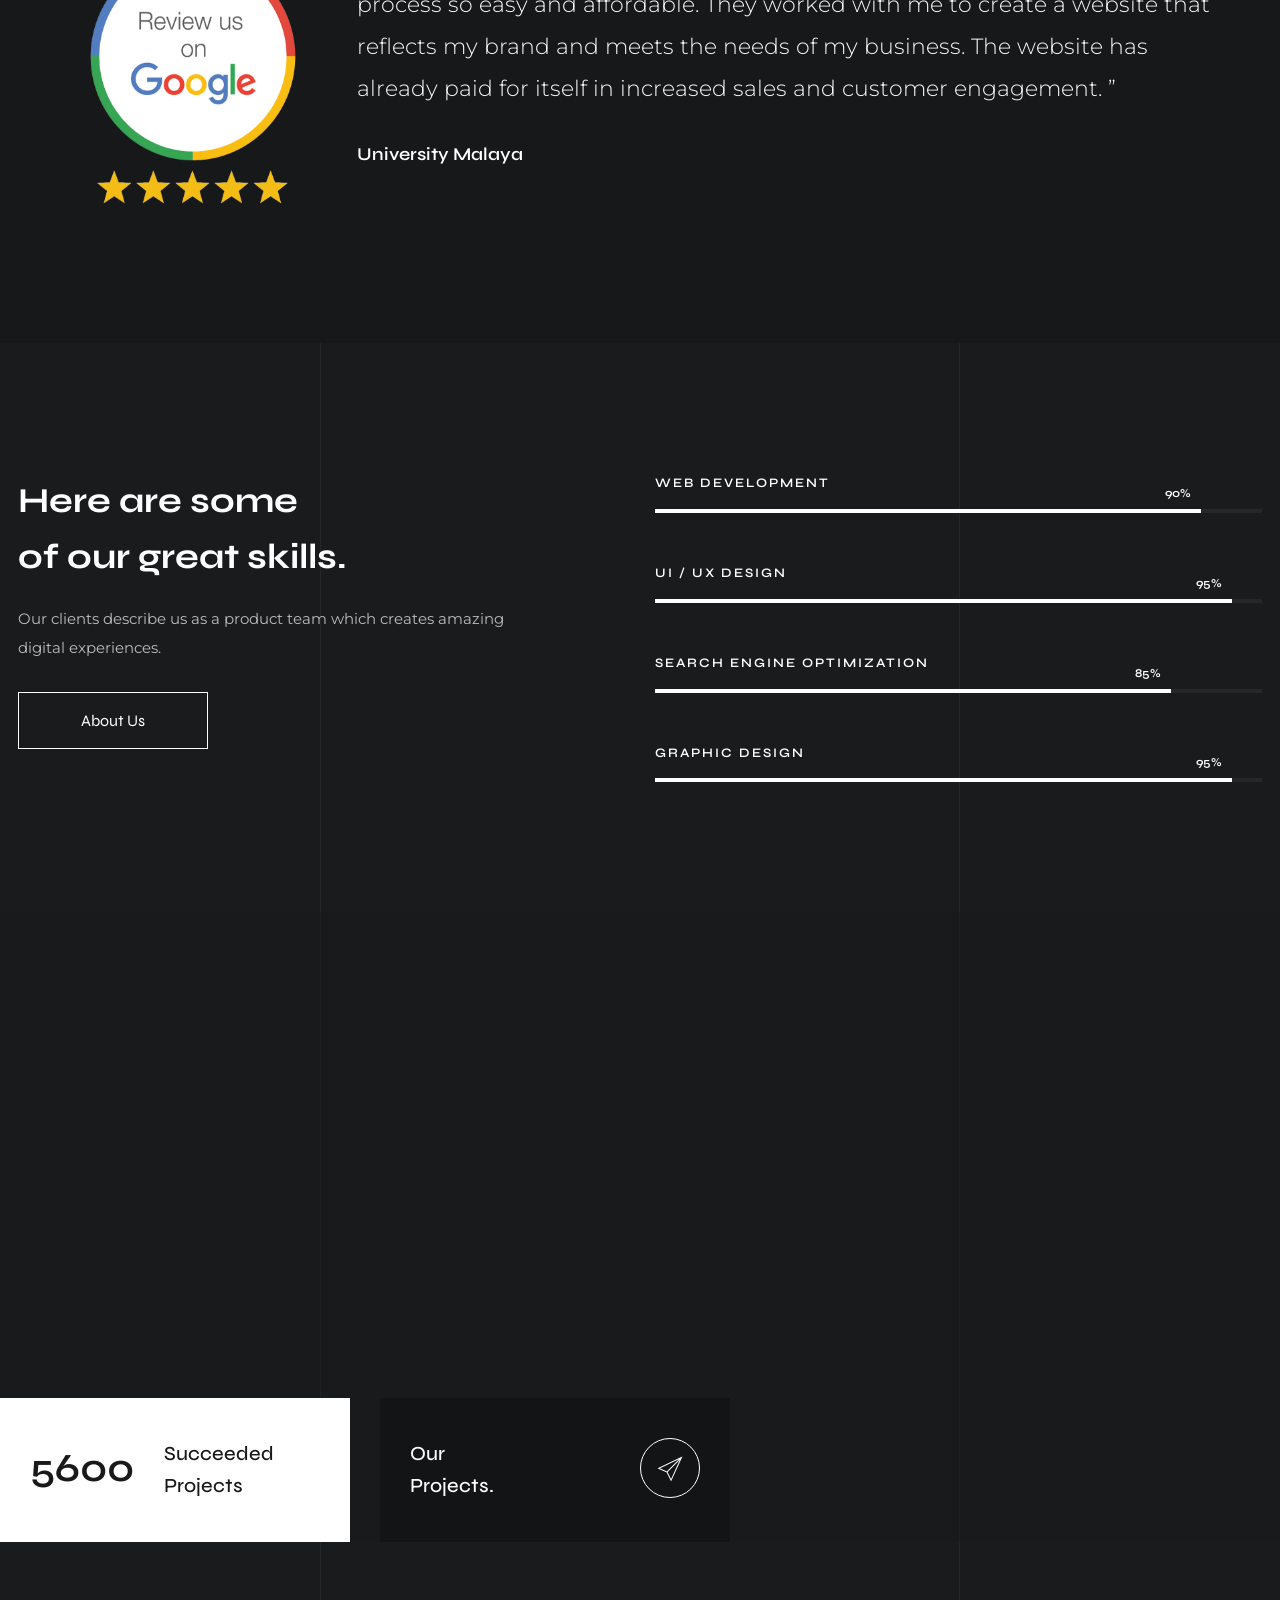
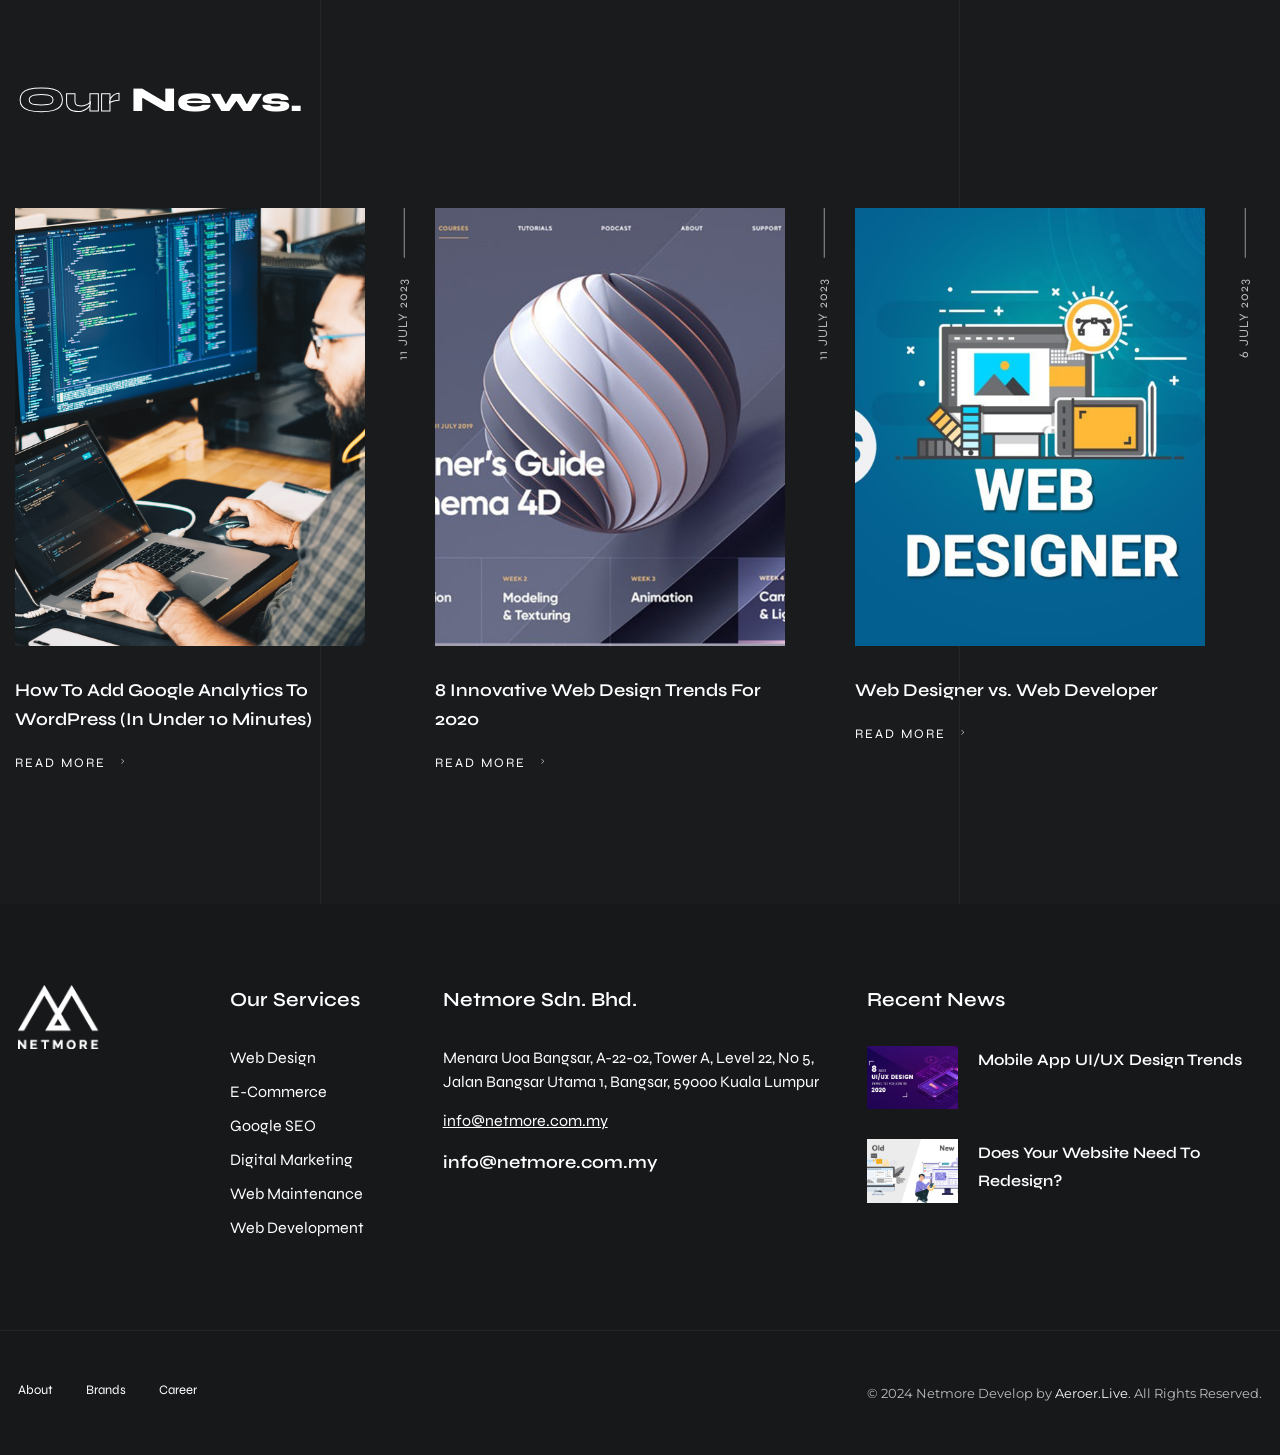
==== commit 41ad045f: "Add News on website" ====
--- a/index.html
+++ b/index.html
@@ -573,17 +573,17 @@
                             <div class="swiper-slide">
                                 <div class="item">
                                     <div class="img">
-                                        <img src="assets/img/blog/h1.jpg" alt="">
+                                        <img src="image/news/Google_Analytics.png" alt="">
                                         <div class="date">
-                                            <a href="blog-post.html">30 august 2021</a>
+                                            <a href="#">11 July 2023</a>
                                         </div>
                                     </div>
                                     <div class="cont mt-30">
                                         <h6>
-                                            <a href="blog-post.html">Creative advertising in our life became a info
-                                                noise</a>
+                                            <a href="#">How To Add Google Analytics To WordPress (In Under 10 Minutes)
+                                            </a>
                                         </h6>
-                                        <a href="blog-post.html" class="mt-20 mb-0 sub-title">Read More <i
+                                        <a href="#" class="mt-20 mb-0 sub-title">Read More <i
                                                 class="pe-7s-angle-right ml-5"></i></a>
                                     </div>
                                 </div>
@@ -591,17 +591,17 @@
                             <div class="swiper-slide">
                                 <div class="item">
                                     <div class="img">
-                                        <img src="assets/img/blog/h2.jpg" alt="">
+                                        <img src="image/news/8InnovativeWebDesign.png" alt="">
                                         <div class="date">
-                                            <a href="blog-post.html">30 august 2021</a>
+                                            <a href="#">11 July 2023</a>
                                         </div>
                                     </div>
                                     <div class="cont mt-30">
                                         <h6>
-                                            <a href="blog-post.html">Creative advertising in our life became a info
-                                                noise</a>
+                                            <a href="#">8 Innovative Web Design Trends For 2020
+                                            </a>
                                         </h6>
-                                        <a href="blog-post.html" class="mt-20 mb-0 sub-title">Read More <i
+                                        <a href="#" class="mt-20 mb-0 sub-title">Read More <i
                                                 class="pe-7s-angle-right ml-5"></i></a>
                                     </div>
                                 </div>
@@ -609,17 +609,16 @@
                             <div class="swiper-slide">
                                 <div class="item">
                                     <div class="img">
-                                        <img src="assets/img/blog/h3.jpg" alt="">
+                                        <img src="image/news/Web_Designer.png" alt="">
                                         <div class="date">
-                                            <a href="blog-post.html">30 august 2021</a>
+                                            <a href="#">6 July 2023</a>
                                         </div>
                                     </div>
                                     <div class="cont mt-30">
                                         <h6>
-                                            <a href="blog-post.html">We create some things for your success in future
-                                                growth</a>
+                                            <a href="#">Web Designer vs. Web Developer</a>
                                         </h6>
-                                        <a href="blog-post.html" class="mt-20 mb-0 sub-title">Read More <i
+                                        <a href="#" class="mt-20 mb-0 sub-title">Read More <i
                                                 class="pe-7s-angle-right ml-5"></i></a>
                                     </div>
                                 </div>
@@ -646,7 +645,7 @@
                     <div class="clumn md-mb50">
                         <div class="logo">
                             <a href="#0">
-                                <img src="image/logo/Netmore-logo-white.png" alt="">
+                                <img src="image/logo/Netmore-Logo-footer.png" alt="Netmore Logo">
                             </a>
                         </div>
                     </div>
@@ -695,22 +694,22 @@
                         <h5 class="title fw-600 fz-20 mb-30">Recent News</h5>
                         <ul class="rc-post">
                             <li>
-                                <a href="blog-list.html" class="flex mb-30">
-                                    <div class="img">
-                                        <img src="assets/img/blog/c3.jpg" alt="">
+                                <a href="#" class="flex mb-30">
+                                    <div class="img">
+                                        <img src="image/news/UI_design.png" alt="UI_design">
                                     </div>
                                     <div class="cont">
-                                        <h6 class="fz-16 line-height-28">Blog / News Name</h6>
+                                        <h6 class="fz-16 line-height-28">Mobile App UI/UX Design Trends</h6>
                                     </div>
                                 </a>
                             </li>
                             <li>
-                                <a href="blog-list.html" class="flex">
-                                    <div class="img">
-                                        <img src="assets/img/blog/c1.jpg" alt="">
+                                <a href="#" class="flex">
+                                    <div class="img">
+                                        <img src="image/news/Website_Redesign.png" alt="Website Redesign">
                                     </div>
                                     <div class="cont">
-                                        <h6 class="fz-16 line-height-28">Blog / News Name</h6>
+                                        <h6 class="fz-16 line-height-28">Does Your Website Need To Redesign?</h6>
                                     </div>
                                 </a>
                             </li>
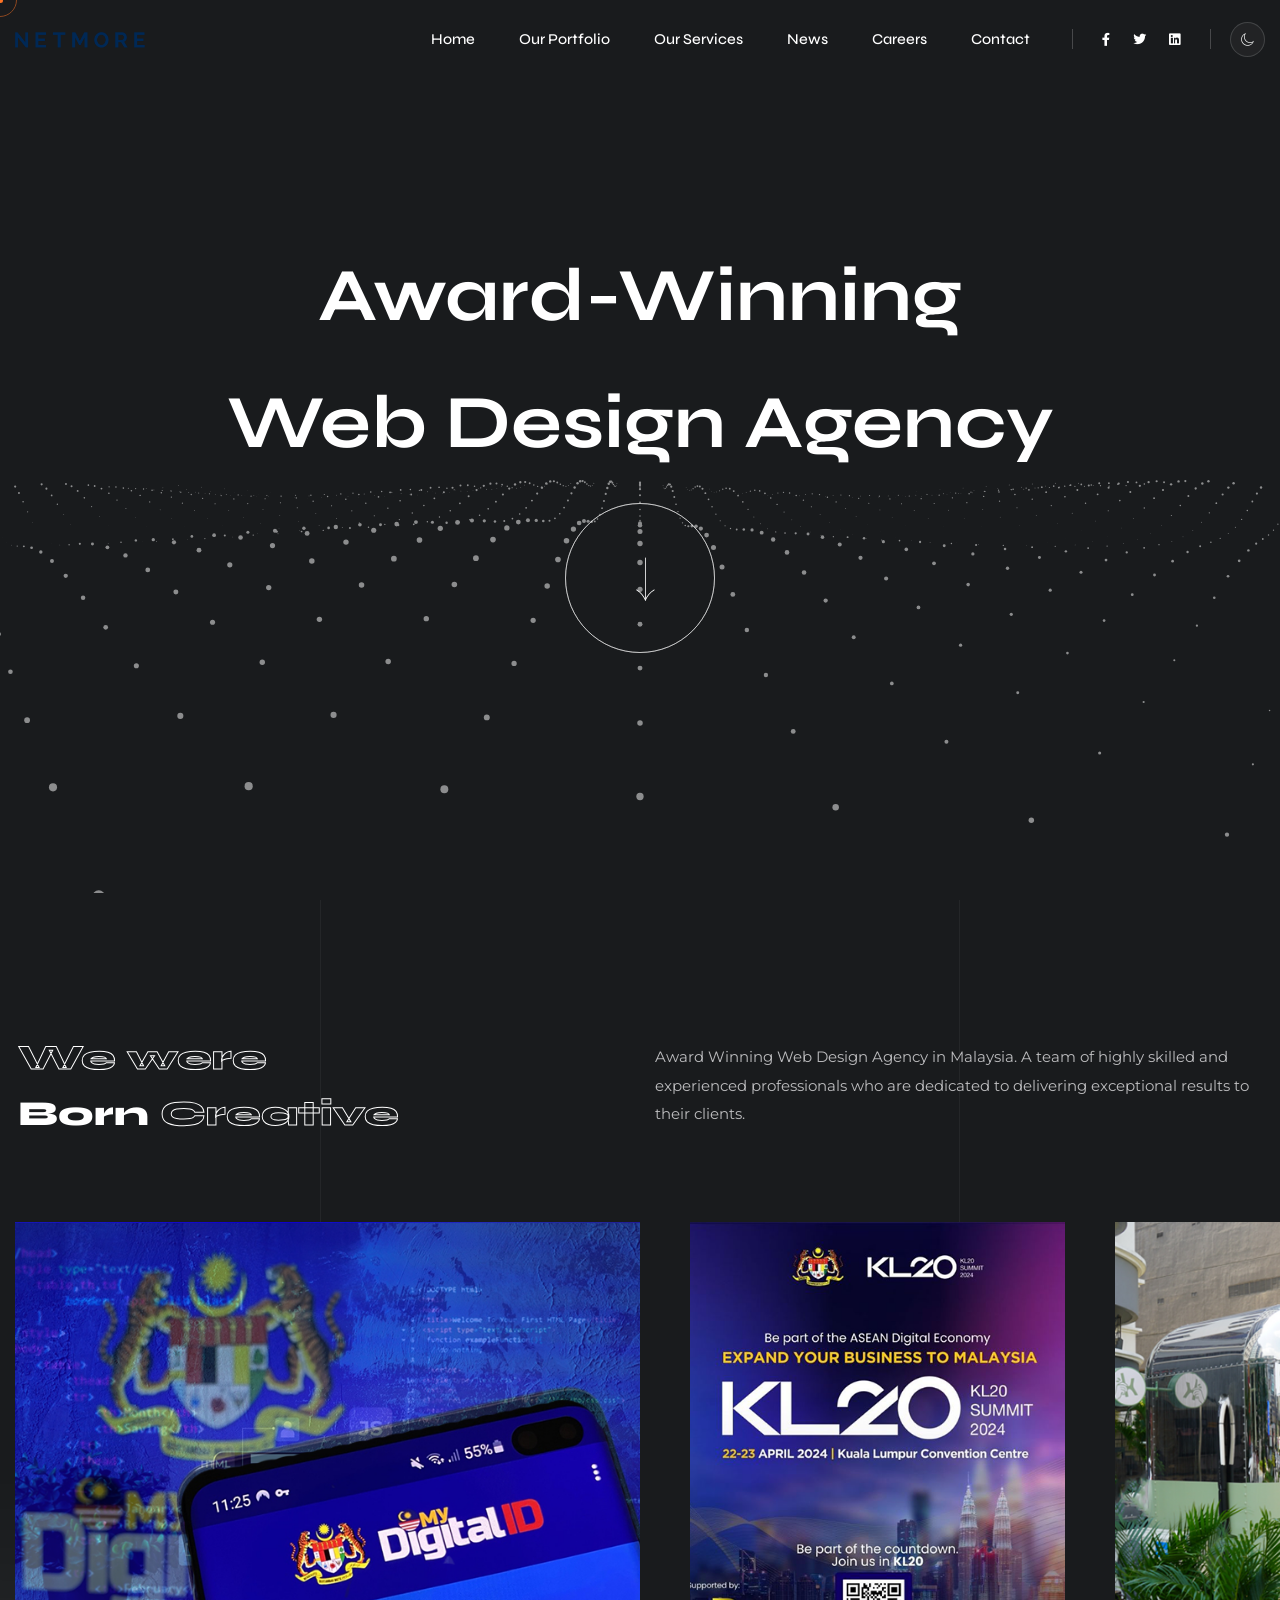
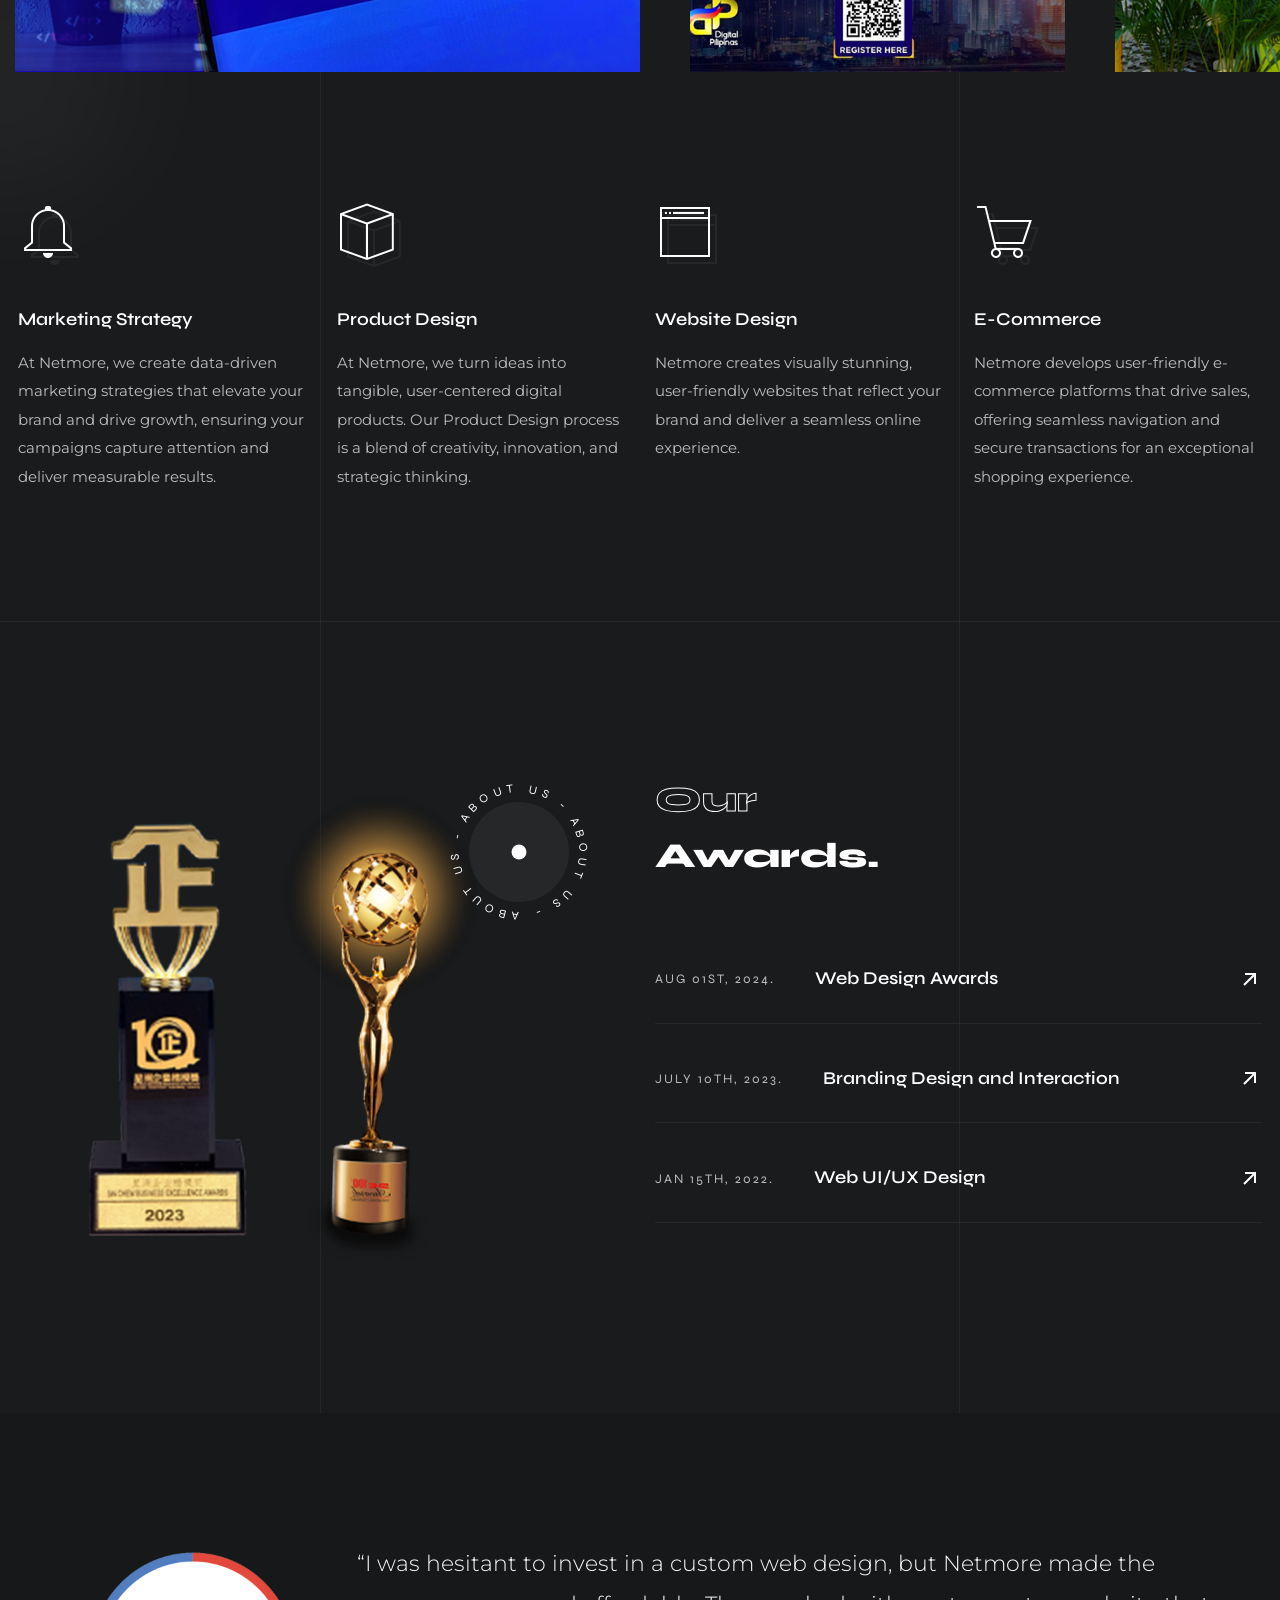
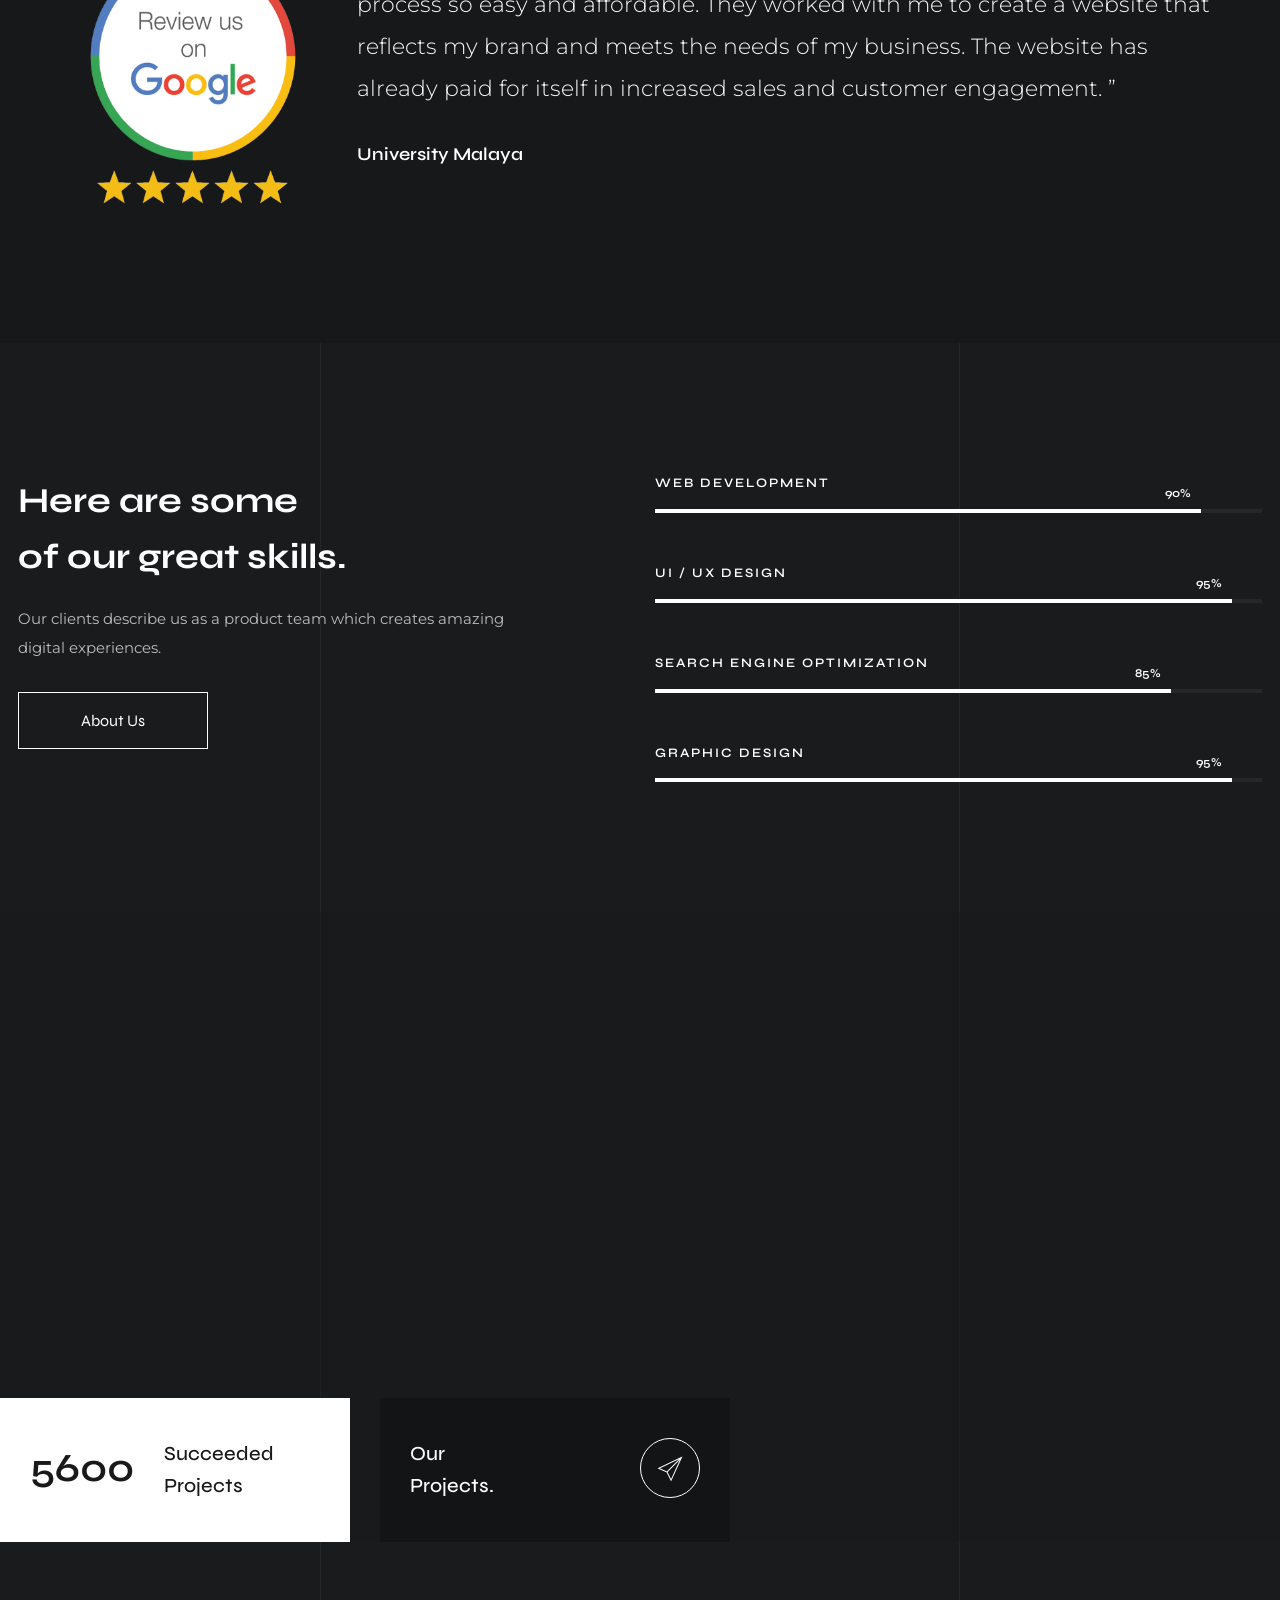
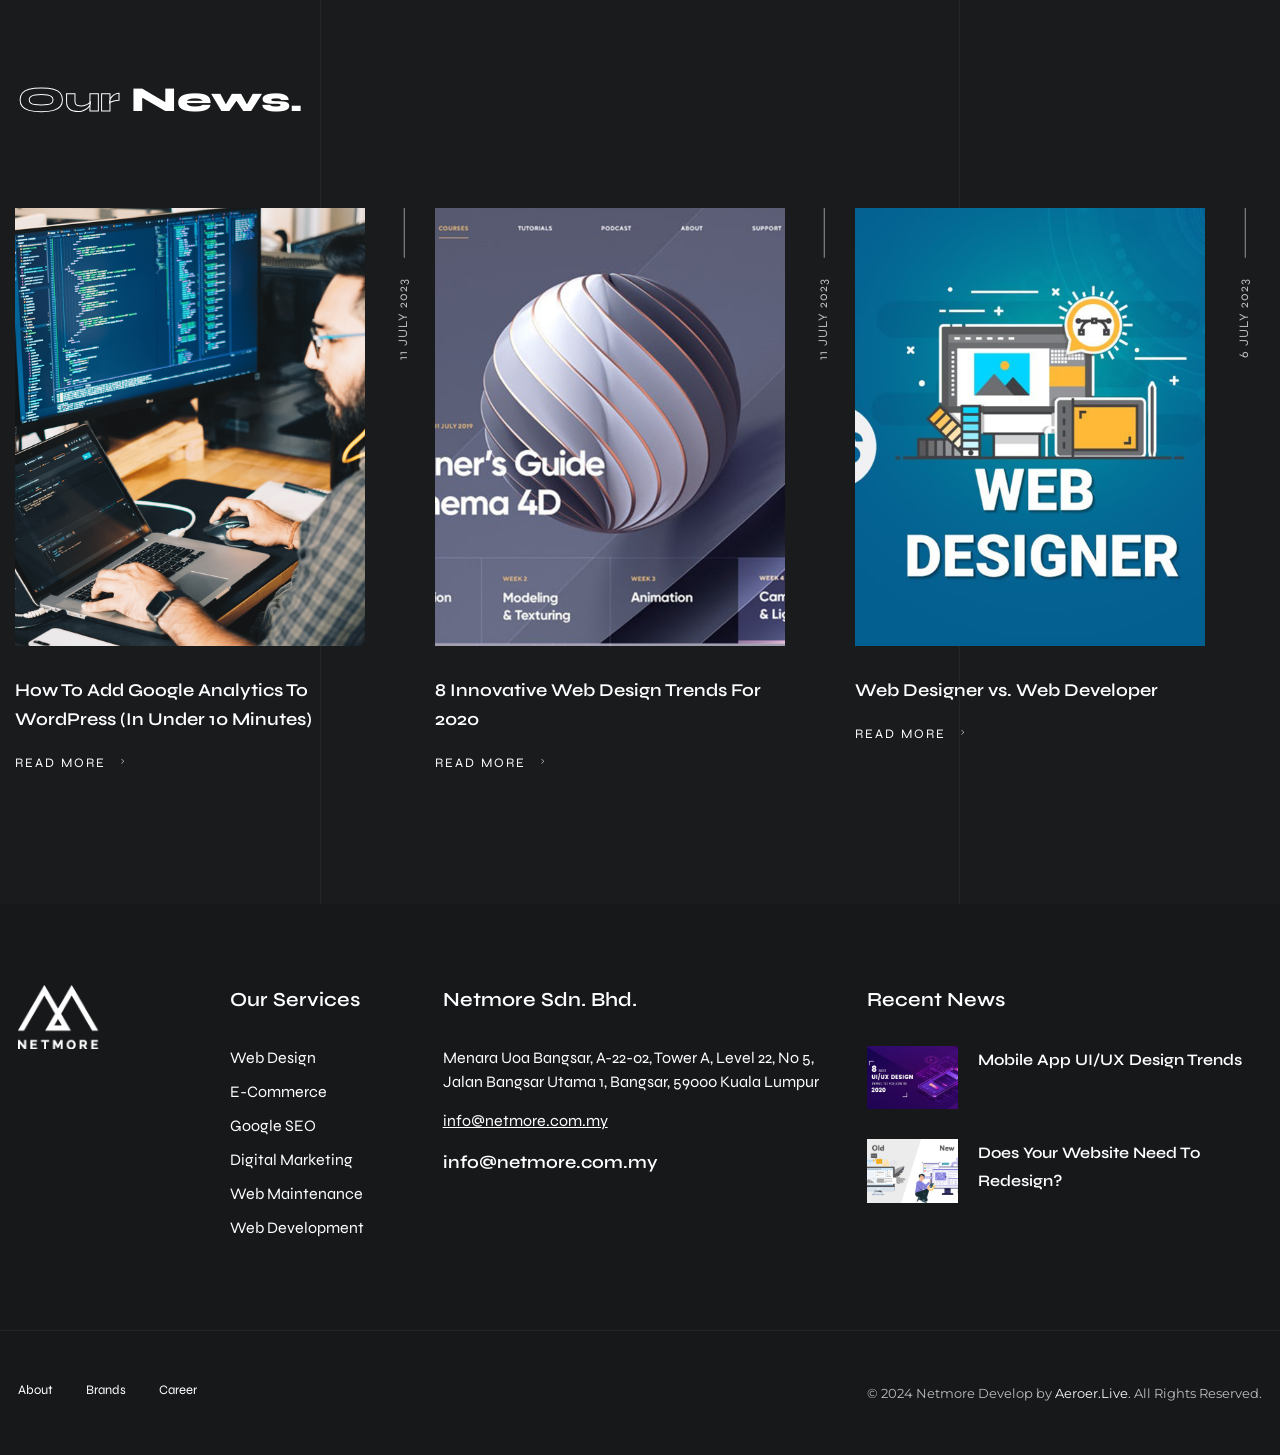
==== commit 62caf316: "Update projects page" ====
--- a/index.html
+++ b/index.html
@@ -92,7 +92,7 @@
                             Our Services
                         </a>
                         <ul class="dropdown-menu">
-                            <li><a class="dropdown-item" href="#">web Design</a></li>
+                            <li><a class="dropdown-item" href="#">Web Design</a></li>
                             <li><a class="dropdown-item" href="#">Ecommerce</a></li>
                             <li><a class="dropdown-item" href="#">Google SEO</a></li>
                             <li><a class="dropdown-item" href="#">Digital Marketing</a></li>
@@ -113,7 +113,7 @@
                         </a>
                     </li>
                     <li class="nav-item">
-                        <a class="nav-link" href="pg-contact2.html">
+                        <a class="nav-link" href="#">
                             Contact
                         </a>
                     </li>
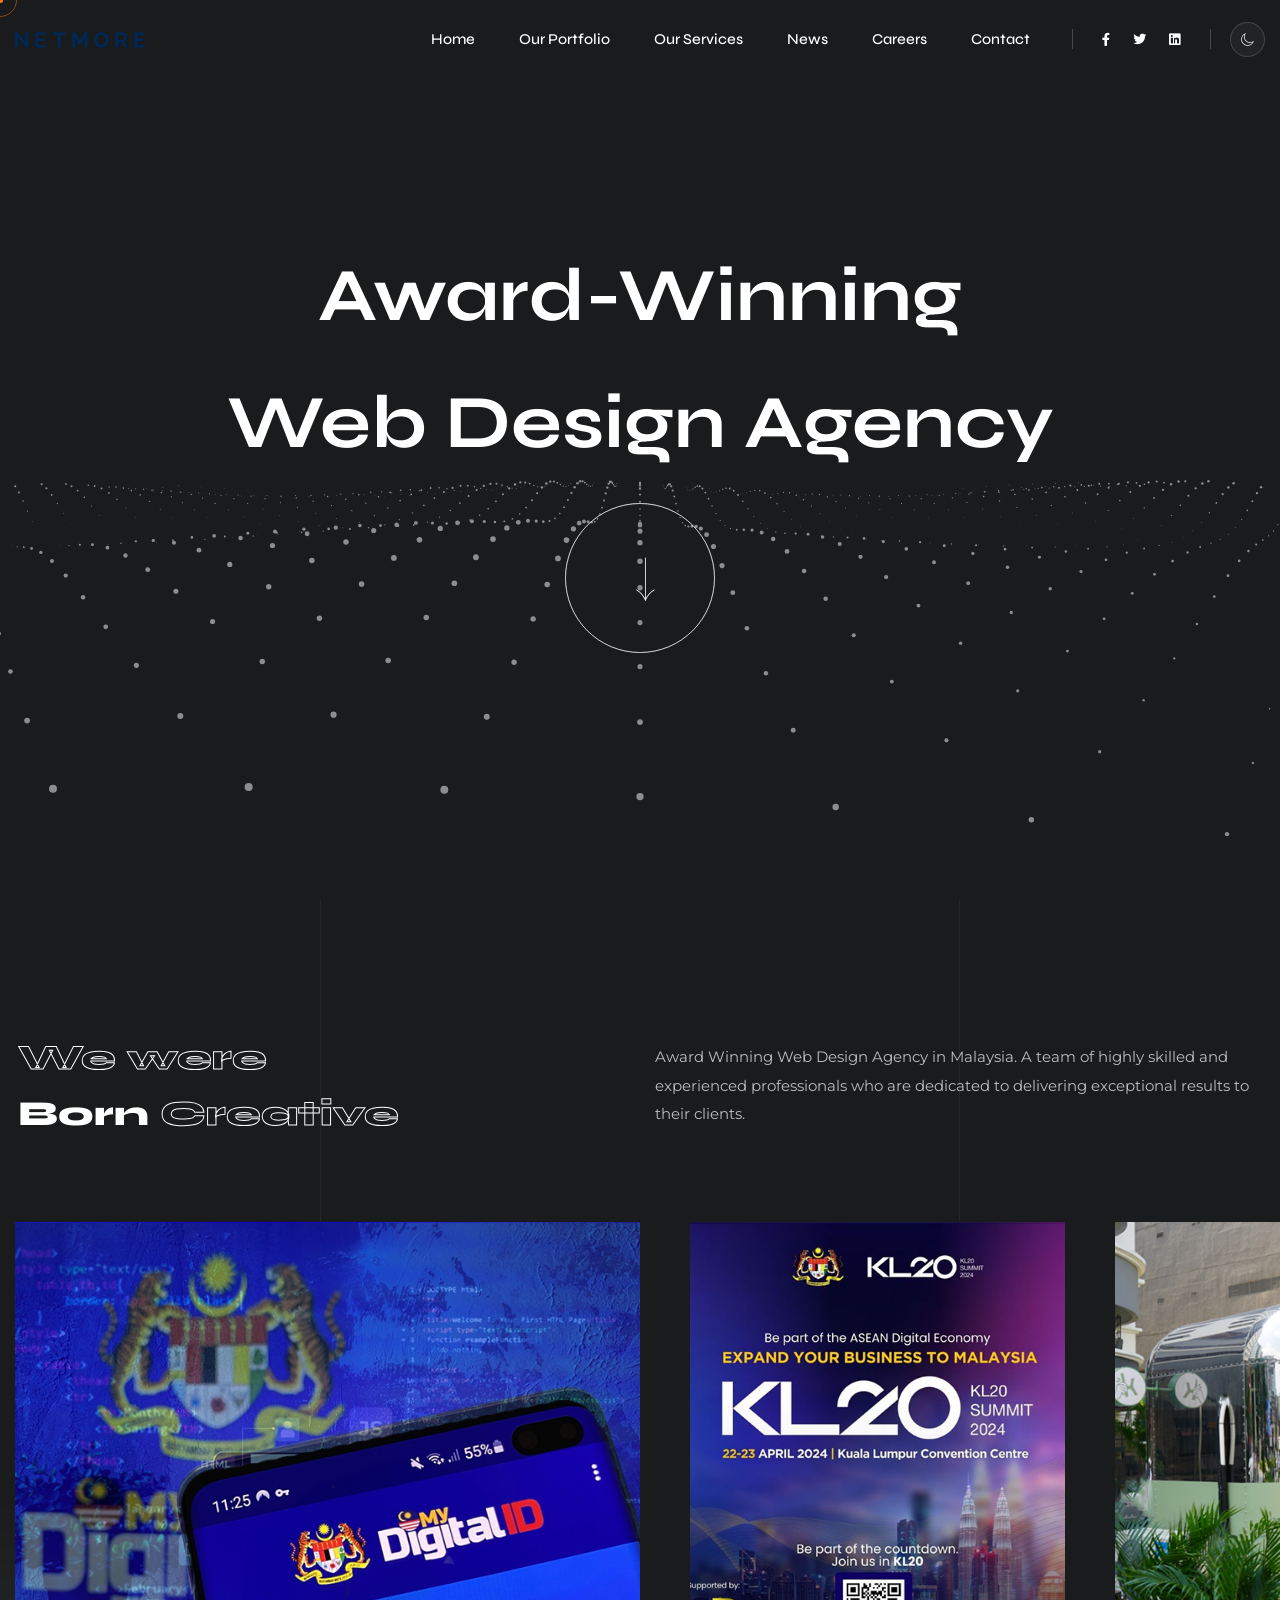
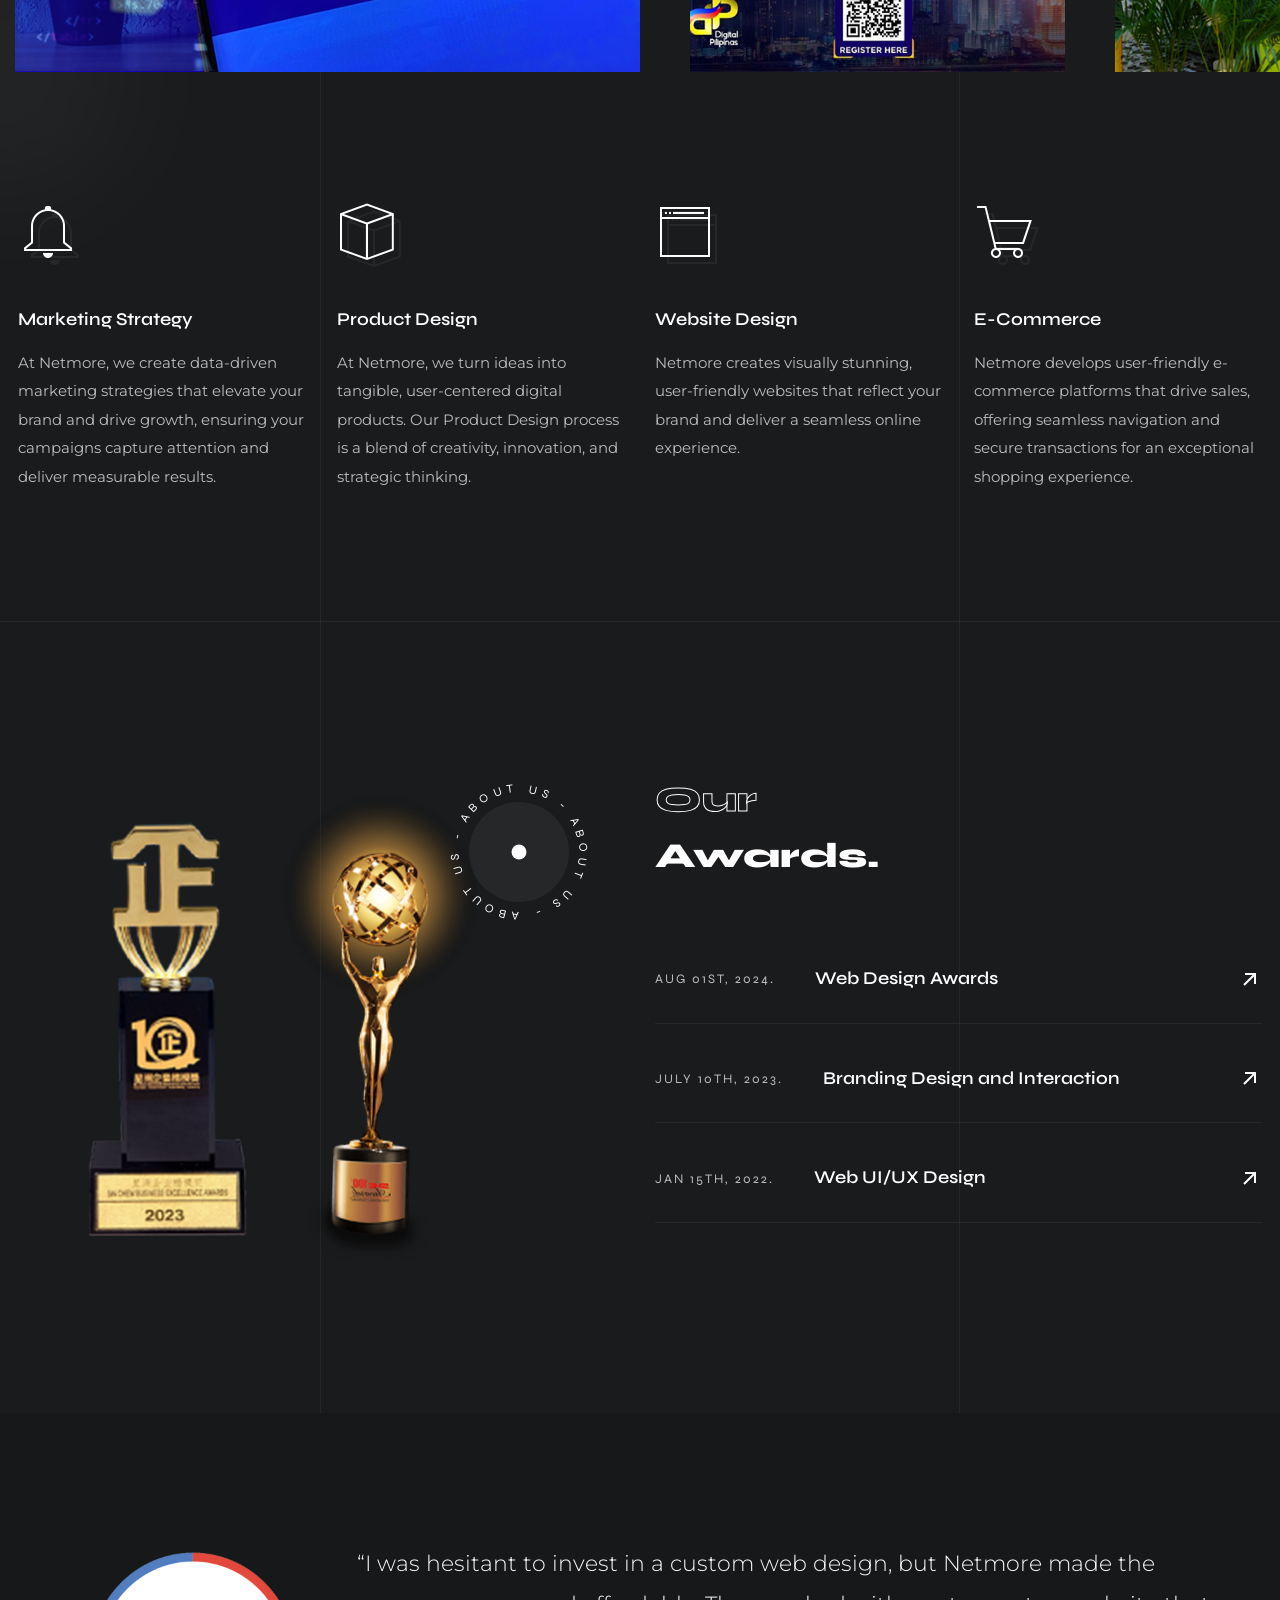
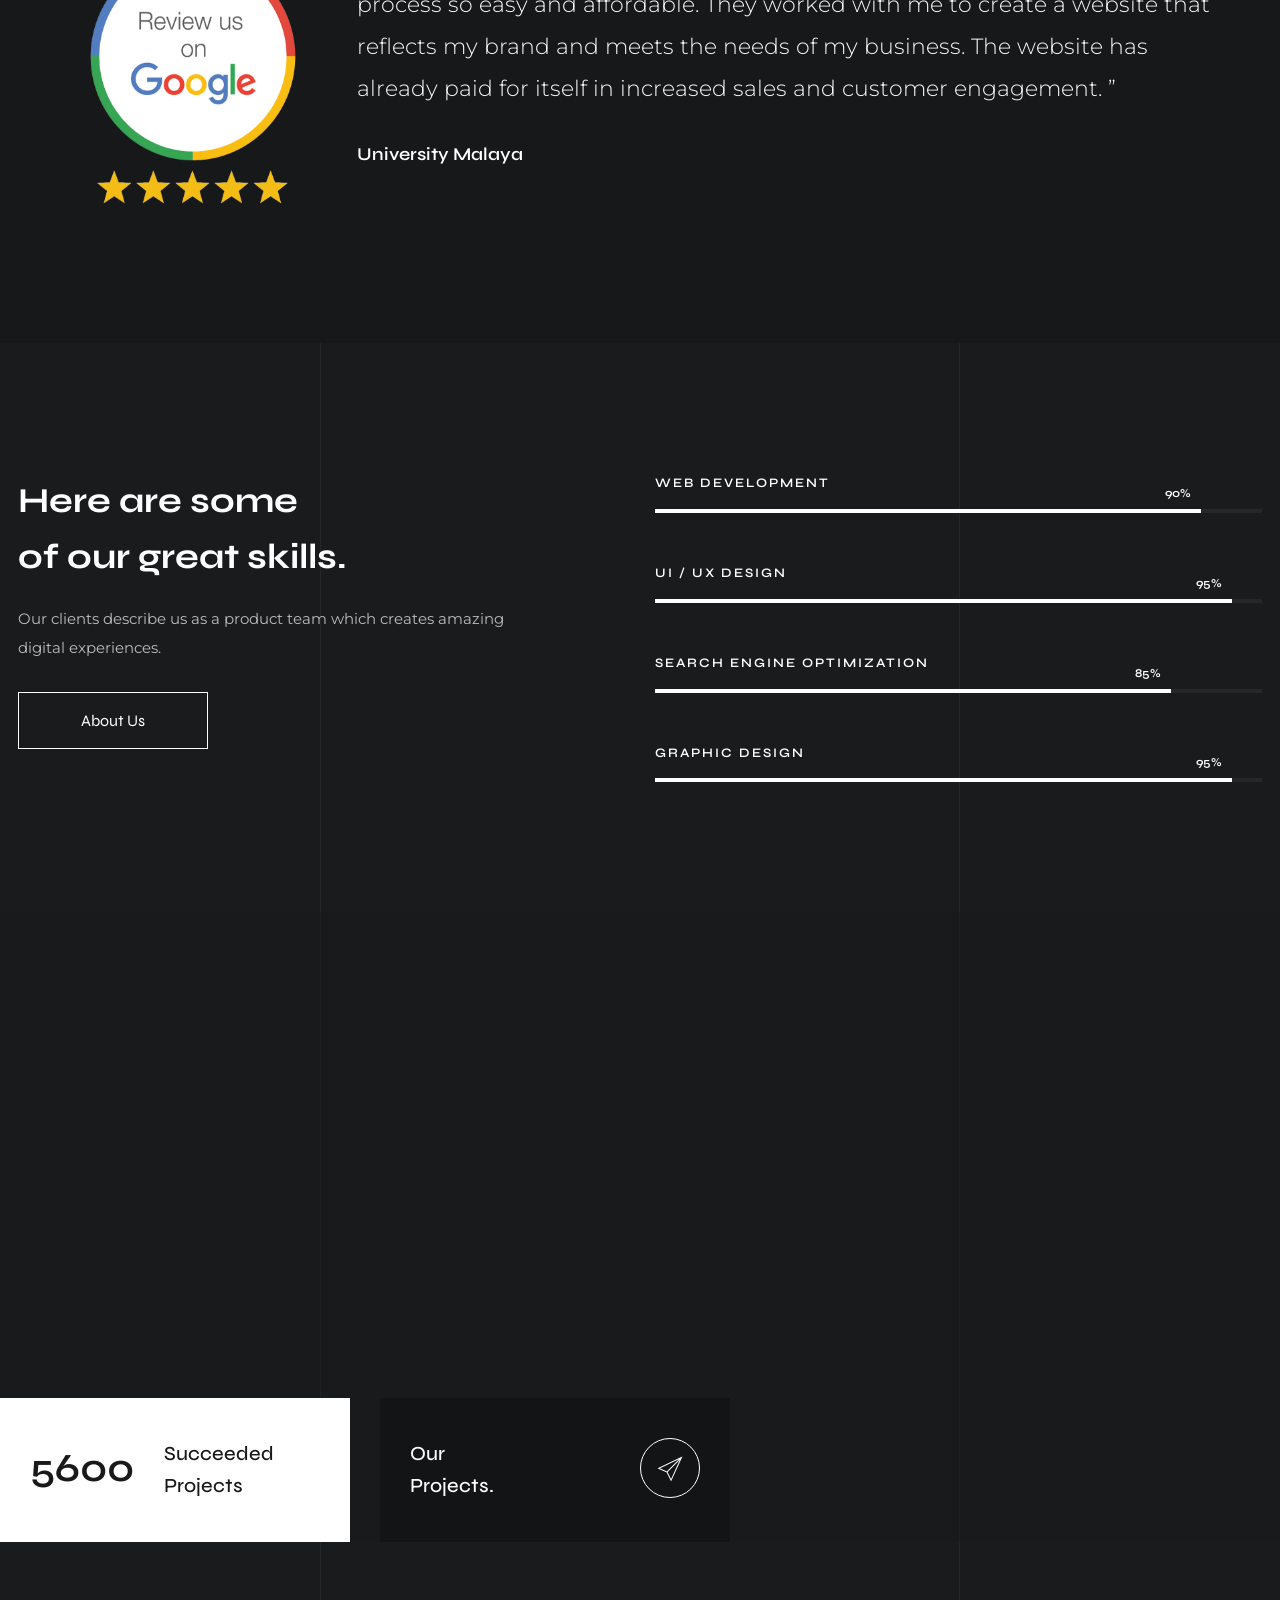
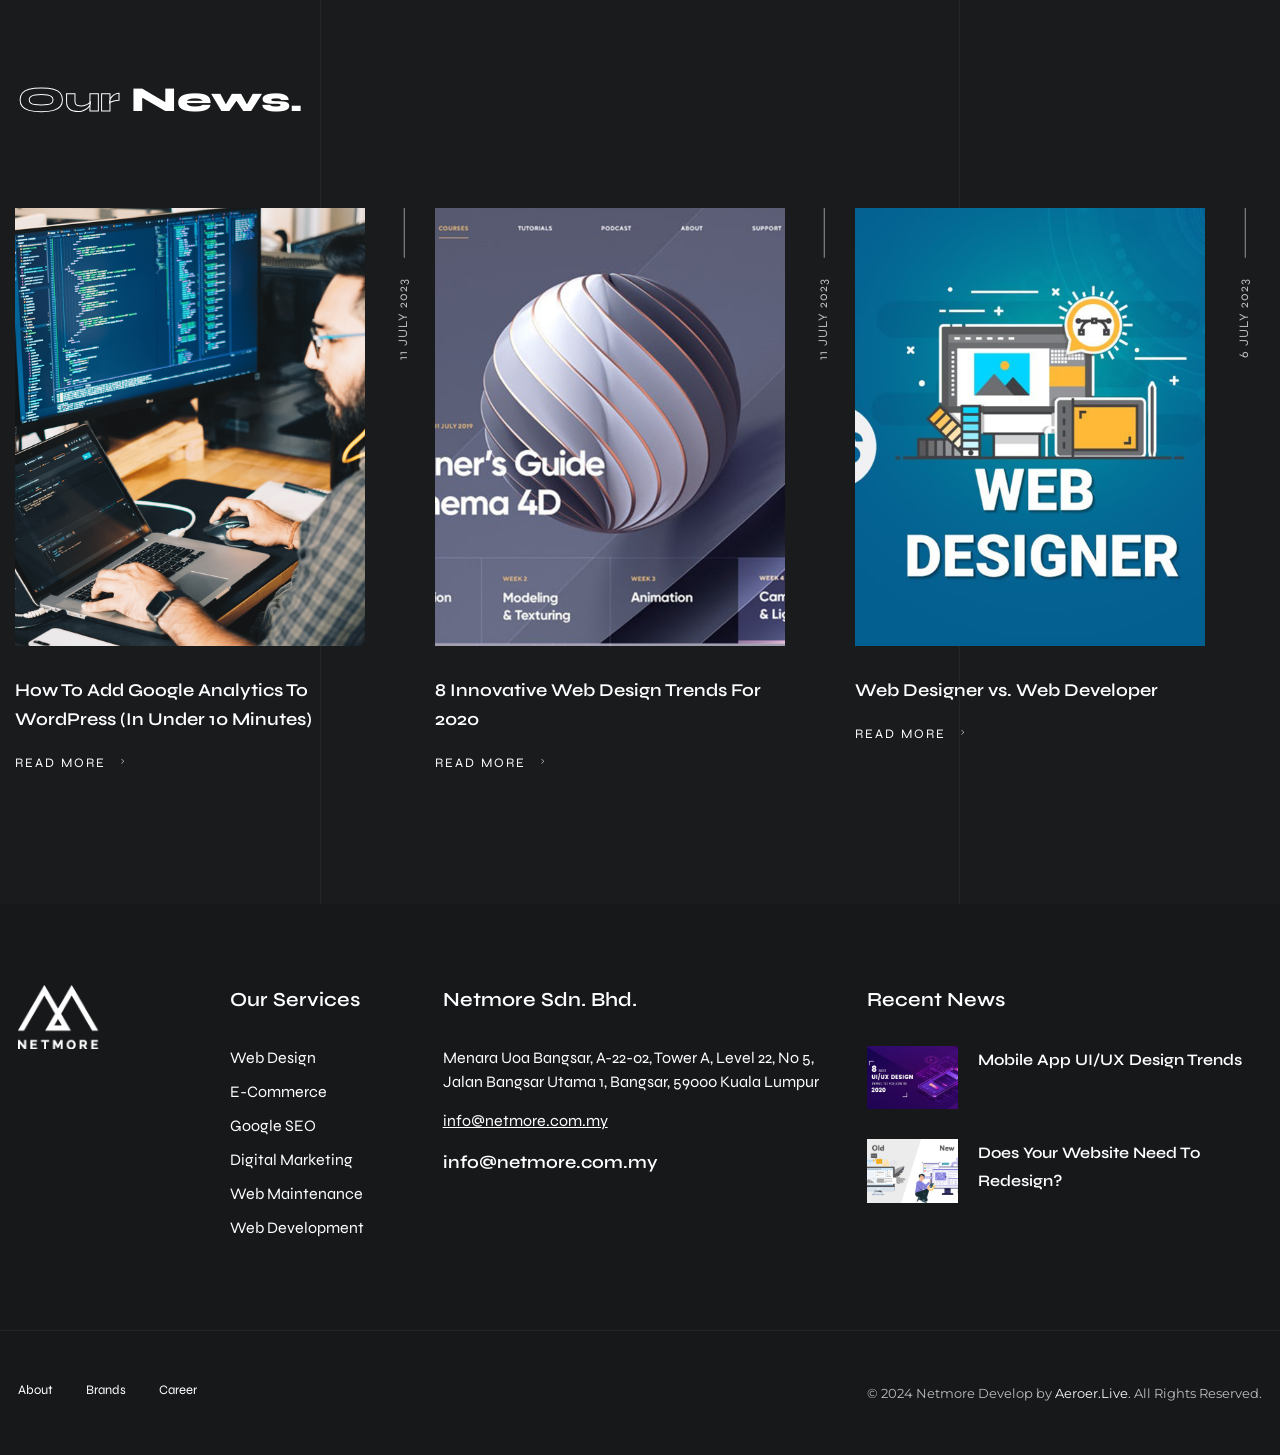
==== commit 43aaa0b7: "Add Meta info" ====
--- a/index.html
+++ b/index.html
@@ -7,15 +7,15 @@
     <meta charset="utf-8">
     <meta http-equiv="X-UA-Compatible" content="IE=edge" />
     <meta name="viewport" content="width=device-width, initial-scale=1, maximum-scale=1" />
-    <meta name="keywords" content="HTML5 Template Cinzel Multi-Purpose themeforest" />
-    <meta name="description" content="Cinzel - Multi-Purpose HTML5 Template" />
+    <meta name="keywords" content="web design portfolio, e-commerce projects, UX/UI design examples, web development showcase, digital design portfolio, successful website designs, creative web solutions, project case studies, online presence examples, Netmore projects" />
+    <meta name="description" content="Netmore specializes in innovative web design, user-friendly e-commerce solutions, and strategic marketing. Transform your online presence with our tailored services that drive results and enhance user experience." />
     <meta name="author" content="" />
 
     <!-- Title  -->
     <title>Netmore - Award Winning Web Design Agency Malaysia</title>
 
     <!-- Favicon -->
-    <link rel="shortcut icon" href="assets/img/favicon.ico" />
+    <link rel="shortcut icon" href="image/logo/Netmore-Logo-footer.png" />
 
     <!-- Google Fonts -->
     <link
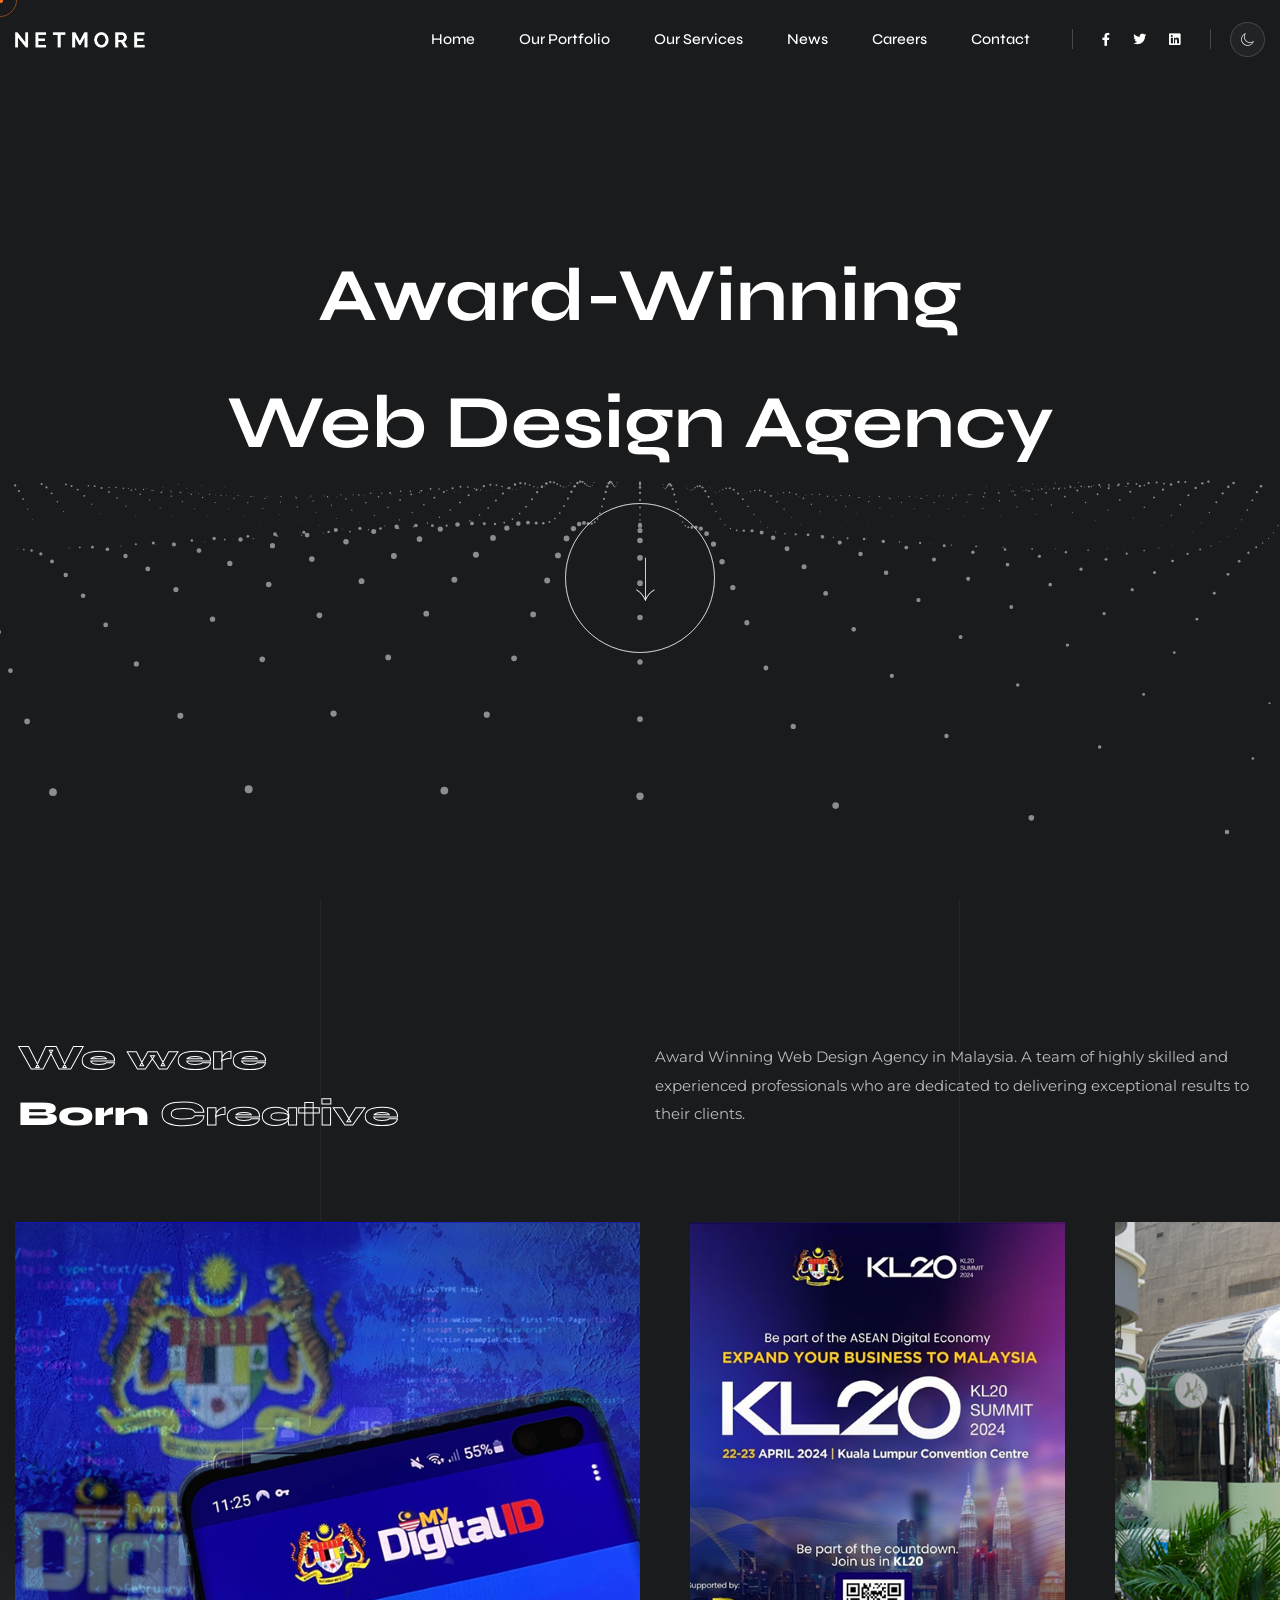
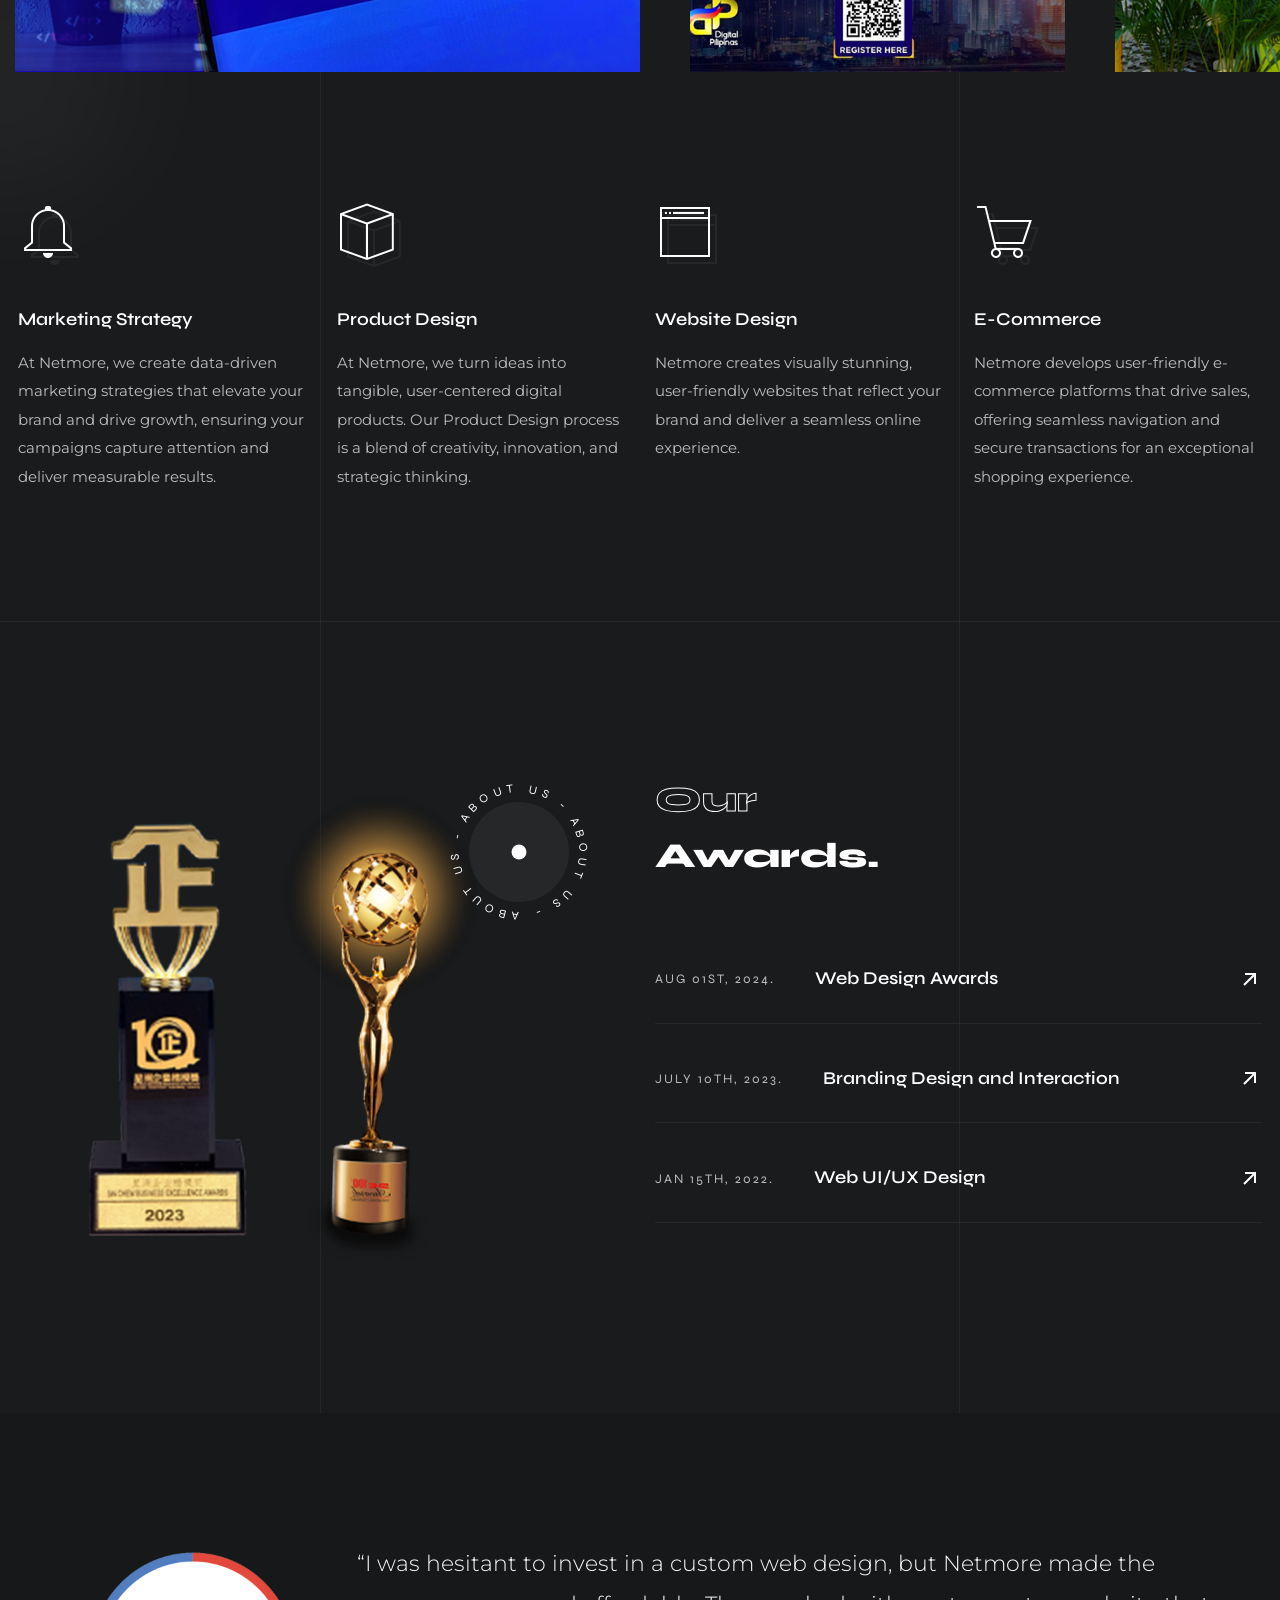
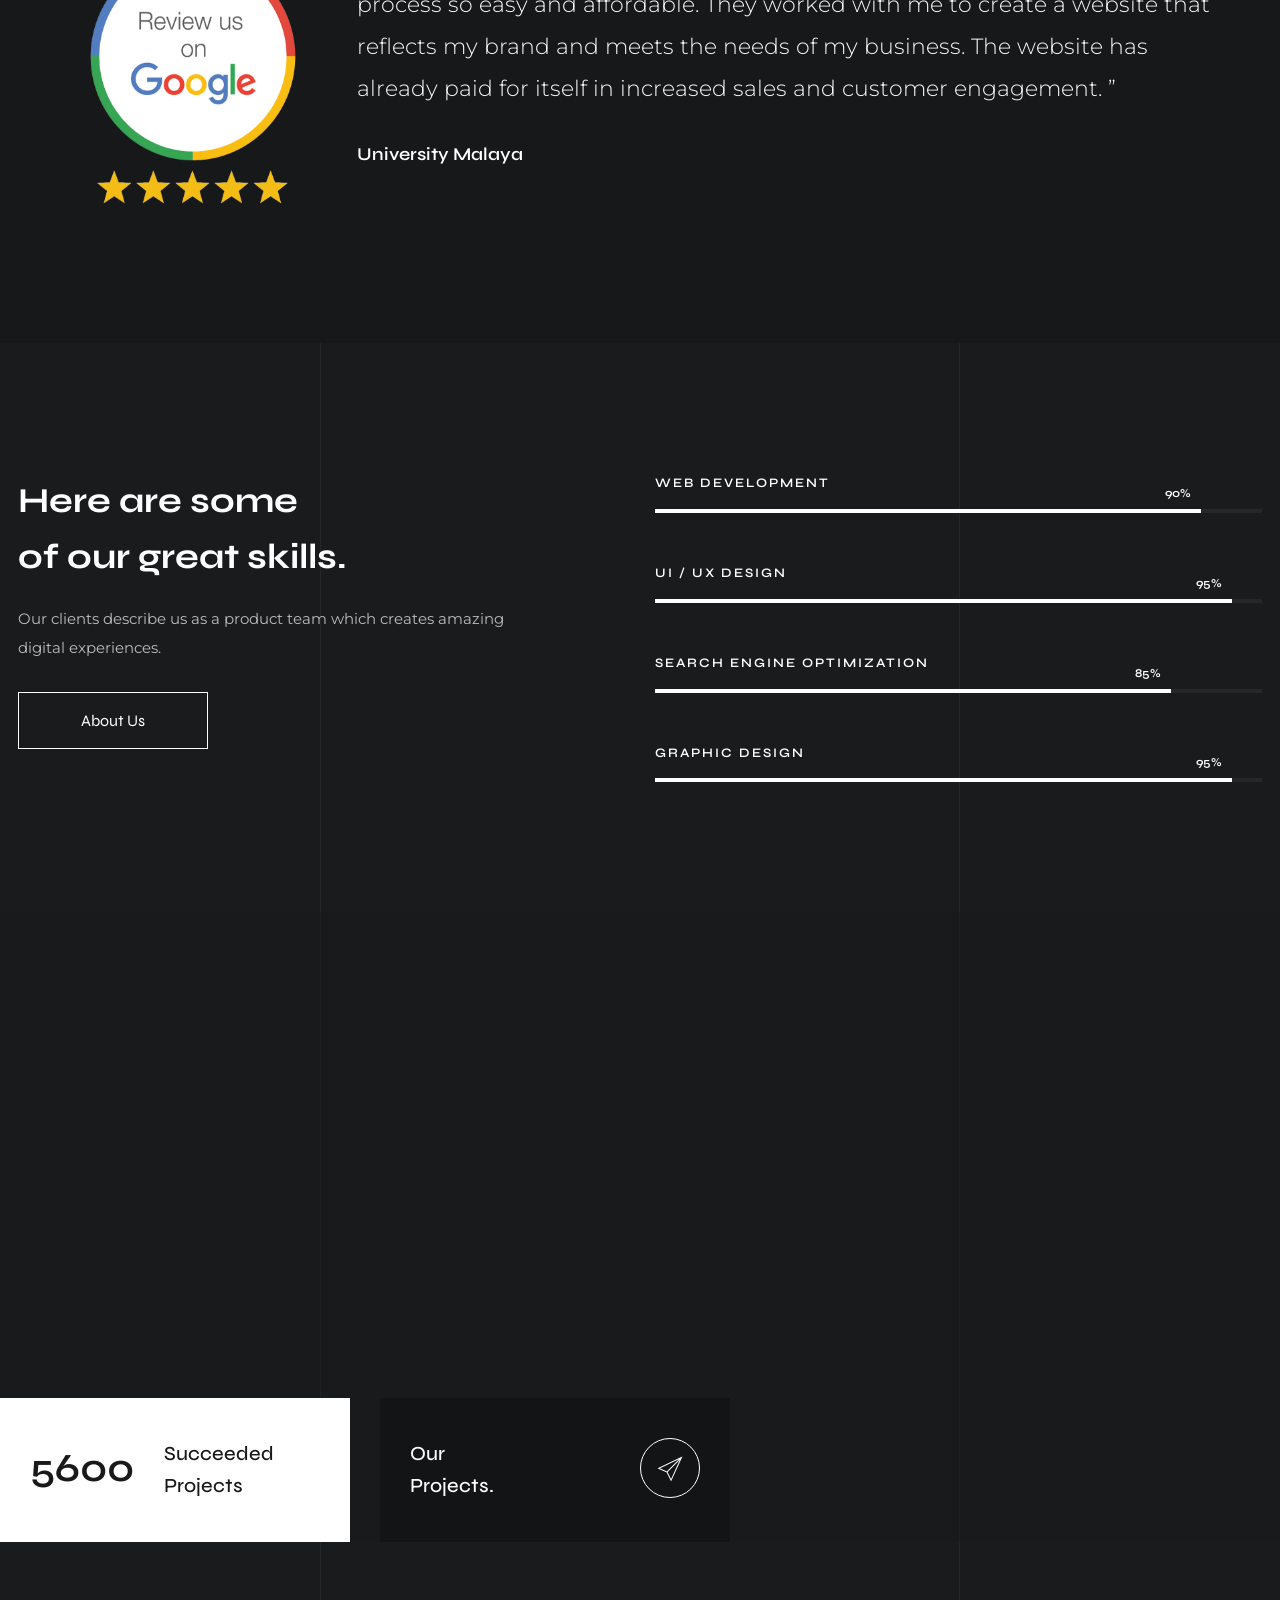
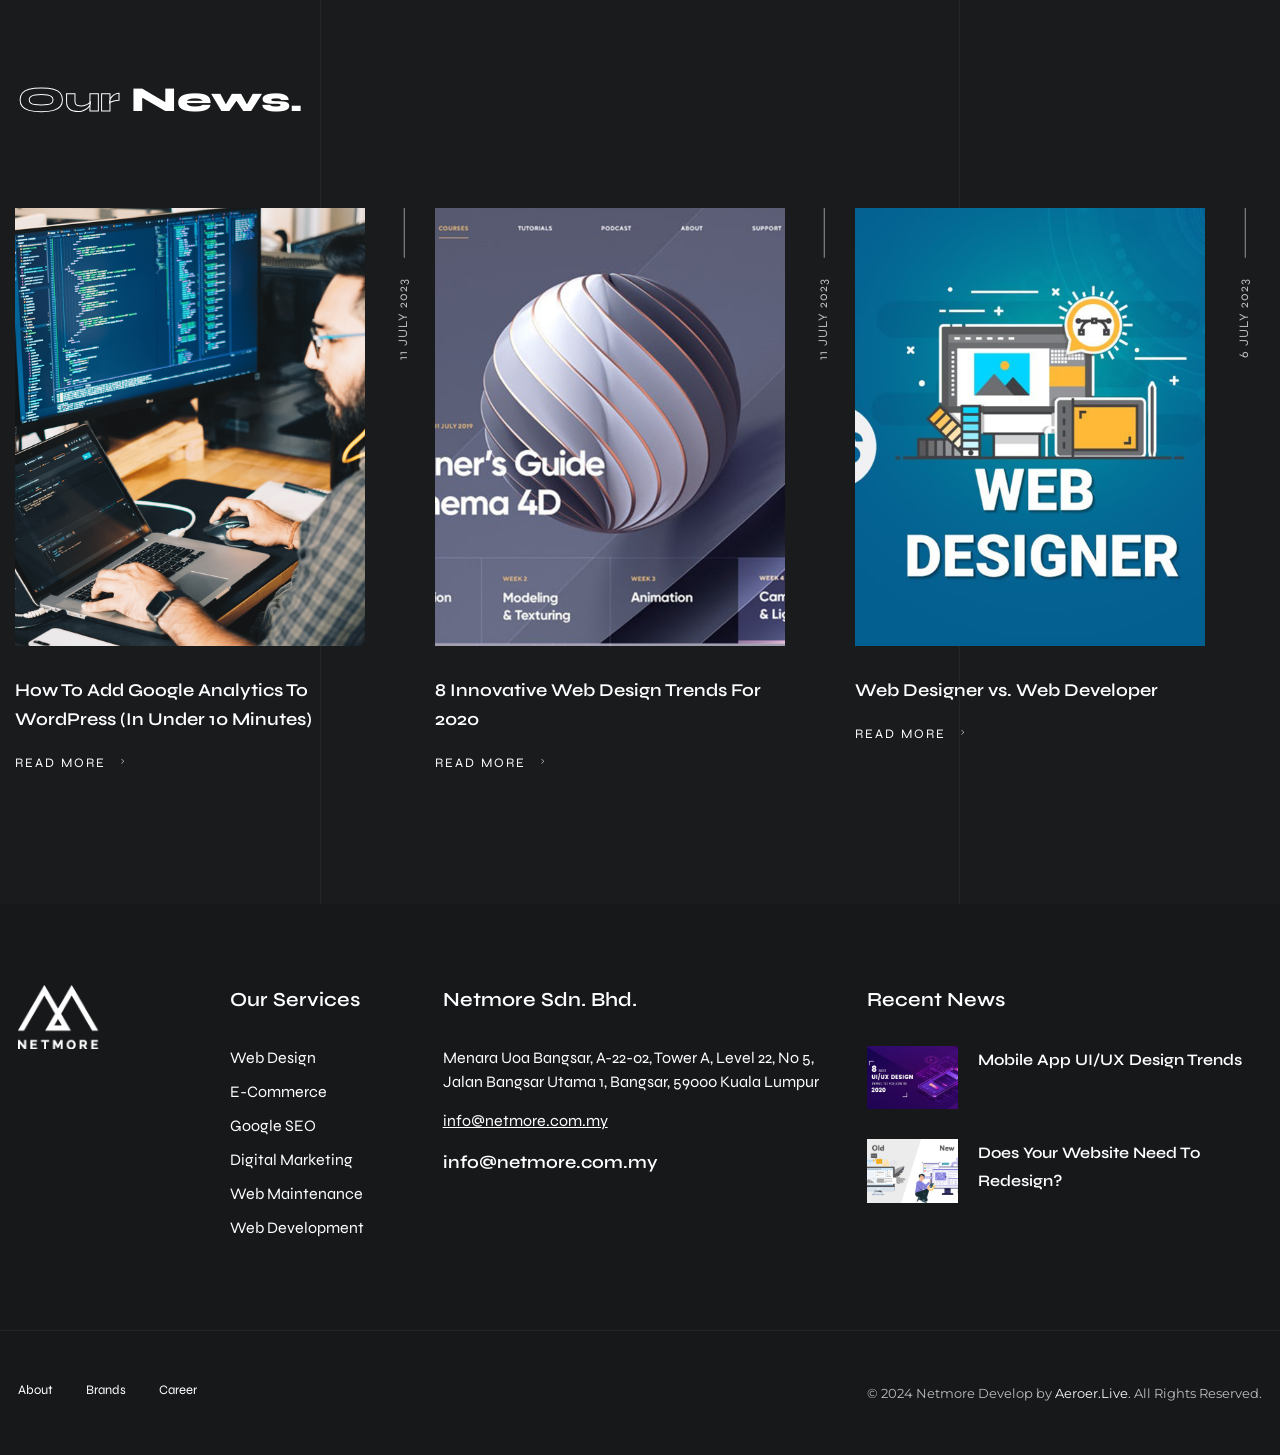
==== commit a75645f3: "Change the light logo" ====
--- a/index.html
+++ b/index.html
@@ -64,7 +64,7 @@
             <a class="navbar-brand" href="#0">
                 <div class="logo">
                     <div class="logo-light">
-                        <img src="image/logo/Netmore-logo-blue-1.png" alt="">
+                        <img src="image/logo/Netmore-logo-white.png" alt="">
                     </div>
                     <div class="logo-dark">
                         <img src="image/logo/Netmore-logo-blue-1.png" alt="">
--- a/assets/css/style.css
+++ b/assets/css/style.css
@@ -1,59 +1,5 @@
 @charset "UTF-8";
-/*-----------------------------------------------------------------------------------
-
-    Theme Name: Cinzel
-    Theme URI: http://
-    Description: Creative Agency & Portfolio
-    Author: ThemesCamp
-    Author URI: http://themeforest.net/user/ThemesCamp
-    Version: 1.0
-
------------------------------------------------------------------------------------*/
-/* ----------------------------------------------------------------
-
-== Table Of Content
-
-    |--- BASE
-
-        |- utility
-        |- typography
-        |- helper classes
-
-    |--- SHORTCODES
-
-        |- extra
-        |- overlay
-        |- section-heading
-        |- buttons
-        |- navbar
-        |- sliders
-        |- intro
-        |- feature-box
-        |- clients
-        |- counter
-        |- portfolio
-        |- process
-        |- progress-bar
-        |- tabs
-        |- team
-        |- testimonials
-        |- blog
-        |- contact-form
-        |- footers
-
-    |--- BASE
-
-        |- Colors Skin
-
-
-    |--- BASE
-
-        |- responsive
-	
-
-
----------------------------------------------------------------- */
-/* ====================== [ Start Utility  ] ====================== */
+
 @media screen and (max-width: 768px) {
   .container, .container-md, .container-sm {
     max-width: 720px; } }
@@ -583,17 +529,17 @@
   height: 5px;
   z-index: 10000001;
   background-color: #ff7425;
-  -webkit-transition: width .3s ease-in-out,- height .3s ease-in-out,- margin .3s ease-in-out,+  -webkit-transition: width .3s ease-in-out,
+ height .3s ease-in-out,
+ margin .3s ease-in-out,
  opacity .3s ease-in-out;
-  -o-transition: width .3s ease-in-out,- height .3s ease-in-out,- margin .3s ease-in-out,+  -o-transition: width .3s ease-in-out,
+ height .3s ease-in-out,
+ margin .3s ease-in-out,
  opacity .3s ease-in-out;
-  transition: width .3s ease-in-out,- height .3s ease-in-out,- margin .3s ease-in-out,+  transition: width .3s ease-in-out,
+ height .3s ease-in-out,
+ margin .3s ease-in-out,
  opacity .3s ease-in-out; }
   .cursor-inner.cursor-hover {
     opacity: 0; }
@@ -617,20 +563,20 @@
   box-sizing: border-box;
   opacity: .5;
   z-index: 10000000;
-  -webkit-transition: width .3s ease-in-out,- height .3s ease-in-out,- margin .3s ease-in-out,- background-color .3s,+  -webkit-transition: width .3s ease-in-out,
+ height .3s ease-in-out,
+ margin .3s ease-in-out,
+ background-color .3s,
  opacity .3s;
-  -o-transition: width .3s ease-in-out,- height .3s ease-in-out,- margin .3s ease-in-out,- background-color .3s,+  -o-transition: width .3s ease-in-out,
+ height .3s ease-in-out,
+ margin .3s ease-in-out,
+ background-color .3s,
  opacity .3s;
-  transition: width .3s ease-in-out,- height .3s ease-in-out,- margin .3s ease-in-out,- background-color .3s,+  transition: width .3s ease-in-out,
+ height .3s ease-in-out,
+ margin .3s ease-in-out,
+ background-color .3s,
  opacity .3s; }
   .cursor-outer.cursor-hover {
     margin-left: -40px;
@@ -1697,11 +1643,11 @@
       font-size: 50px;
       opacity: 0;
       visibility: hidden;
-      -webkit-transition: opacity .5s,+      -webkit-transition: opacity .5s,
  visibility .5s;
-      -o-transition: opacity .5s,+      -o-transition: opacity .5s,
  visibility .5s;
-      transition: opacity .5s,+      transition: opacity .5s,
  visibility .5s; }
     .slider .parallax-slider .caption p {
       color: #eee;
@@ -4619,8 +4565,8 @@
   -webkit-box-shadow: 0px 8px 30px -4px rgba(0, 0, 0, 0.1);
   box-shadow: 0px 8px 30px -4px rgba(0, 0, 0, 0.1); }
 
-/*-------------------------------------------------------
-           icon Size
+/*-------------------------------------------------------
+           icon Size
 -------------------------------------------------------*/
 .icon-img-20 {
   width: 20px; }
@@ -4652,8 +4598,8 @@
 .icon-img-120 {
   width: 120px; }
 
-/*-------------------------------------------------------
-           Z-index
+/*-------------------------------------------------------
+           Z-index
 -------------------------------------------------------*/
 .zindex-1 {
   z-index: 1; }
@@ -4676,8 +4622,8 @@
 .zindex-99 {
   z-index: 99; }
 
-/*-------------------------------------------------------
-           opacity
+/*-------------------------------------------------------
+           opacity
 -------------------------------------------------------*/
 .opacity-05 {
   opacity: .05 !important; }
@@ -4712,8 +4658,8 @@
 .opacity-9 {
   opacity: .9 !important; }
 
-/*-------------------------------------------------------
-           text color
+/*-------------------------------------------------------
+           text color
 -------------------------------------------------------*/
 .text-white {
   color: #FFF; }
@@ -4733,8 +4679,8 @@
 .text-hover-light:hover {
   color: #fff !important; }
 
-/*-------------------------------------------------------
-          font-weight
+/*-------------------------------------------------------
+          font-weight
 -------------------------------------------------------*/
 .fw-100 {
   font-weight: 100 !important; }
@@ -4763,8 +4709,8 @@
 .fw-900 {
   font-weight: 900 !important; }
 
-/*-------------------------------------------------------
-           font-size
+/*-------------------------------------------------------
+           font-size
 -------------------------------------------------------*/
 .fz-10 {
   font-size: 10px !important; }
@@ -4847,8 +4793,8 @@
 .fz-80 {
   font-size: 80px !important; }
 
-/*-------------------------------------------------------
-          line-height
+/*-------------------------------------------------------
+          line-height
 -------------------------------------------------------*/
 .line-height-1 {
   line-height: 1; }
@@ -4928,8 +4874,8 @@
 .line-height-120 {
   line-height: 120px; }
 
-/*-------------------------------------------------------
-          text-transform
+/*-------------------------------------------------------
+          text-transform
 -------------------------------------------------------*/
 .text-u {
   text-transform: uppercase !important; }
@@ -4952,8 +4898,8 @@
 .text-right {
   text-align: right; }
 
-/*-------------------------------------------------------
-           letter-spacing
+/*-------------------------------------------------------
+           letter-spacing
 -------------------------------------------------------*/
 .ls0 {
   letter-spacing: 0px !important; }
@@ -5000,8 +4946,8 @@
 .ls30 {
   letter-spacing: 30px !important; }
 
-/*-------------------------------------------------------
-       margin-top  (0/100) +5
+/*-------------------------------------------------------
+       margin-top  (0/100) +5
 -------------------------------------------------------*/
 .mt-0 {
   margin-top: 0 !important; }
@@ -5069,8 +5015,8 @@
 .mt-100 {
   margin-top: 100px !important; }
 
-/*-------------------------------------------------------
-       margin-bottom  (0/100) +5
+/*-------------------------------------------------------
+       margin-bottom  (0/100) +5
 -------------------------------------------------------*/
 .mb-0 {
   margin-bottom: 0 !important; }
@@ -5138,8 +5084,8 @@
 .mb-100 {
   margin-bottom: 100px !important; }
 
-/*-------------------------------------------------------
-       margin-right  (0/100) +5
+/*-------------------------------------------------------
+       margin-right  (0/100) +5
 -------------------------------------------------------*/
 .mr-0 {
   margin-right: 0 !important; }
@@ -5207,8 +5153,8 @@
 .mr-100 {
   margin-right: 100px !important; }
 
-/*-------------------------------------------------------
-       margin-left  (0/100) +5
+/*-------------------------------------------------------
+       margin-left  (0/100) +5
 -------------------------------------------------------*/
 .ml-auto {
   margin-left: auto; }
@@ -5287,8 +5233,8 @@
   margin-left: -30px;
   margin-right: -30px; }
 
-/*-------------------------------------------------------
-      margin left right  (0/50) +5
+/*-------------------------------------------------------
+      margin left right  (0/50) +5
 -------------------------------------------------------*/
 .margin-rl-5 {
   margin-right: 5px;
@@ -5330,8 +5276,8 @@
   margin-right: 50px;
   margin-left: 50px; }
 
-/*-------------------------------------------------------
-      padding-top  (0/100) +5
+/*-------------------------------------------------------
+      padding-top  (0/100) +5
 -------------------------------------------------------*/
 .pt-0 {
   padding-top: 0 !important; }
@@ -5396,8 +5342,8 @@
 .pt-100 {
   padding-top: 100px !important; }
 
-/*-------------------------------------------------------
-     padding-bottom  (0/100) +5
+/*-------------------------------------------------------
+     padding-bottom  (0/100) +5
 -------------------------------------------------------*/
 .pb-0 {
   padding-bottom: 0 !important; }
@@ -5477,8 +5423,8 @@
 .pl-50 {
   padding-left: 50px; }
 
-/*-------------------------------------------------------
-      padding left right  (0/50) +5
+/*-------------------------------------------------------
+      padding left right  (0/50) +5
 -------------------------------------------------------*/
 .padding-rl-5 {
   padding-right: 5px;
